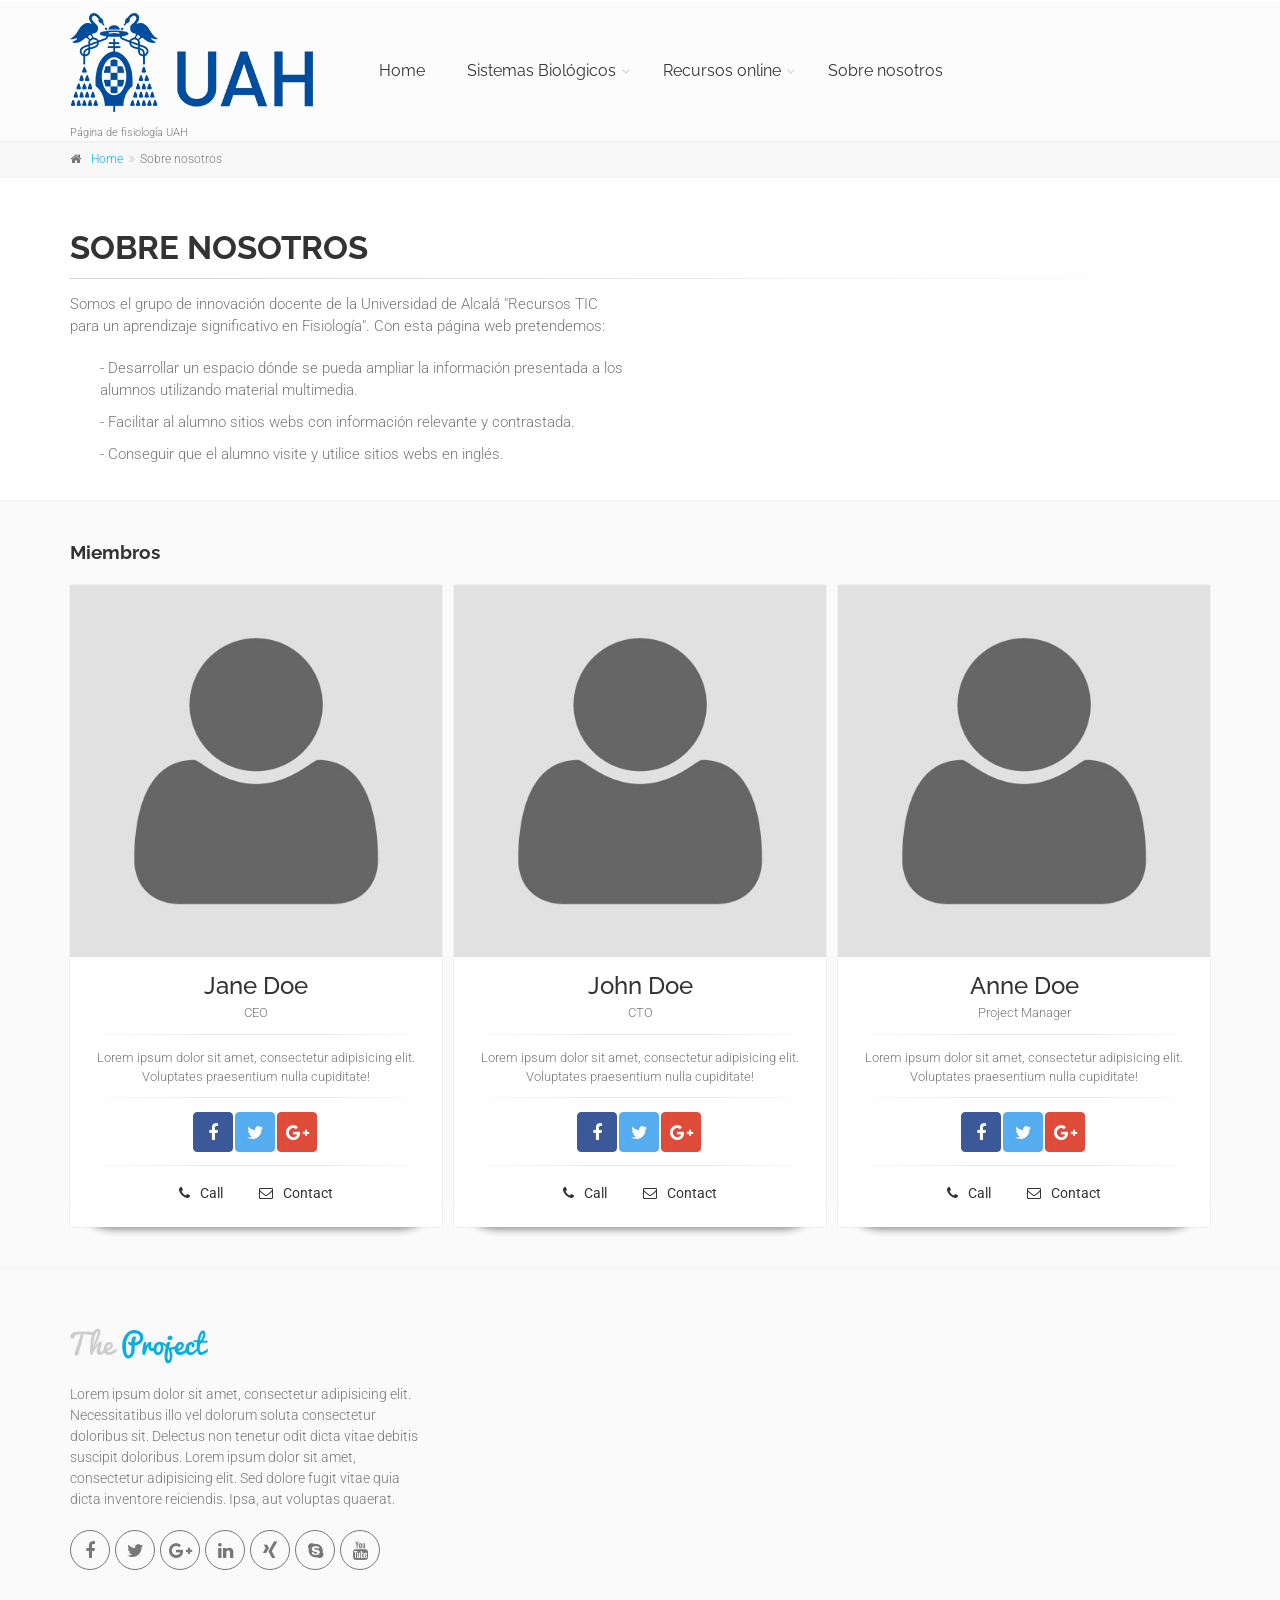
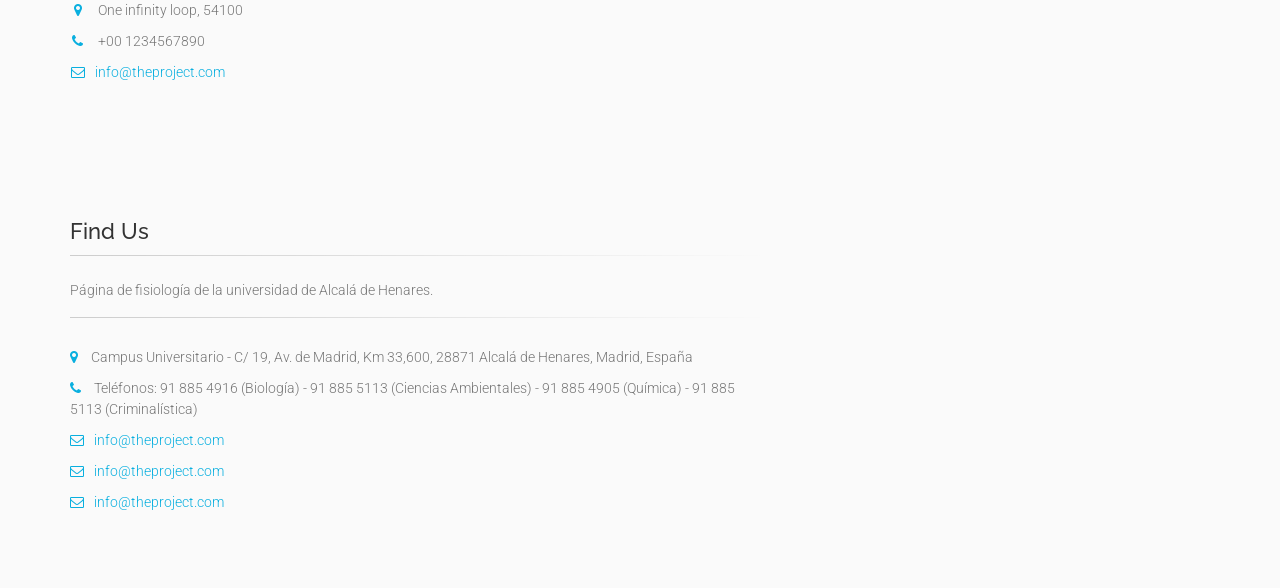
==== page-about-us.html @ 5db7d4c8 "Inicialización de la web Probando github pages" ====
<!DOCTYPE html>
<!--[if IE 9]> <html lang="zxx" class="ie9"> <![endif]-->
<!--[if gt IE 9]> <html lang="zxx" class="ie"> <![endif]-->
<!--[if !IE]><!-->
<html dir="ltr" lang="zxx">
	<!--<![endif]-->

	<head>
		<meta charset="utf-8">
		<title>The Project | Page About 4</title>
		<meta name="description" content="The Project a Bootstrap-based, Responsive HTML5 Template">
		<meta name="author" content="htmlcoder.me">

		<!-- Mobile Meta -->
		<meta name="viewport" content="width=device-width, initial-scale=1.0">

		<!-- Favicon -->
		<link rel="shortcut icon" href="images/favicon.ico">

		<!-- Web Fonts -->
		<link href='http://fonts.googleapis.com/css?family=Roboto:400,300,300italic,400italic,500,500italic,700,700italic' rel='stylesheet' type='text/css'>
		<link href='http://fonts.googleapis.com/css?family=Raleway:700,400,300' rel='stylesheet' type='text/css'>
		<link href='http://fonts.googleapis.com/css?family=Pacifico' rel='stylesheet' type='text/css'>
		<link href='http://fonts.googleapis.com/css?family=PT+Serif' rel='stylesheet' type='text/css'>

		<!-- Bootstrap core CSS -->
		<link href="bootstrap/css/bootstrap.css" rel="stylesheet">

		<!-- Font Awesome CSS -->
		<link href="fonts/font-awesome/css/font-awesome.css" rel="stylesheet">

		<!-- Fontello CSS -->
		<link href="fonts/fontello/css/fontello.css" rel="stylesheet">

		<!-- Plugins -->
		<link href="plugins/magnific-popup/magnific-popup.css" rel="stylesheet">
		<link href="css/animations.css" rel="stylesheet">
		<link href="plugins/owlcarousel2/assets/owl.carousel.min.css" rel="stylesheet">
		<link href="plugins/owlcarousel2/assets/owl.theme.default.min.css" rel="stylesheet">
		<link href="plugins/hover/hover-min.css" rel="stylesheet">		
		
		<!-- The Project's core CSS file -->
		<!-- Use css/rtl_style.css for RTL version -->
		<link href="css/style.css" rel="stylesheet" >
		<!-- The Project's Typography CSS file, includes used fonts -->
		<!-- Used font for body: Roboto -->
		<!-- Used font for headings: Raleway -->
		<!-- Use css/rtl_typography-default.css for RTL version -->
		<link href="css/typography-default.css" rel="stylesheet" >
		<!-- Color Scheme (In order to change the color scheme, replace the blue.css with the color scheme that you prefer)-->
		<link href="css/skins/light_blue.css" rel="stylesheet">
		

		<!-- Custom css --> 
		<link href="css/custom.css" rel="stylesheet">
	</head>

	<!-- body classes:  -->
	<!-- "boxed": boxed layout mode e.g. <body class="boxed"> -->
	<!-- "pattern-1 ... pattern-9": background patterns for boxed layout mode e.g. <body class="boxed pattern-1"> -->
	<!-- "transparent-header": makes the header transparent and pulls the banner to top -->
	<!-- "gradient-background-header": applies gradient background to header -->
	<!-- "page-loader-1 ... page-loader-6": add a page loader to the page (more info @components-page-loaders.html) -->
	<body class="no-trans    ">

		<!-- scrollToTop -->
		<!-- ================ -->
		<div class="scrollToTop circle"><i class="icon-up-open-big"></i></div>
		
		<!-- page wrapper start -->
		<!-- ================ -->
		<div class="page-wrapper">
		
			<!-- header-container start -->
			<div class="header-container">
				
				
				<!-- header-top start -->
				<!-- classes:  -->
				<!-- "dark": dark version of header top e.g. class="header-top dark" -->
				<!-- "colored": colored version of header top e.g. class="header-top colored" -->
				<!-- ================ -->
				
				<!-- header-top end -->
				
				<!-- header start -->
				<!-- classes:  -->
				<!-- "fixed": enables fixed navigation mode (sticky menu) e.g. class="header fixed clearfix" -->
				<!-- "dark": dark version of header e.g. class="header dark clearfix" -->
				<!-- "full-width": mandatory class for the full-width menu layout -->
				<!-- "centered": mandatory class for the centered logo layout -->
				<!-- ================ --> 
				<header class="header  fixed    clearfix">

					<div class="container">
						<div class="row">
							<div class="col-md-3 ">
								<!-- header-first start -->
								<!-- ================ -->
								<div class="header-first clearfix">
									
									<!-- header dropdown buttons -->
									<div class="header-dropdown-buttons visible-xs">
										<div class="btn-group dropdown">
											<!--<button type="button" class="btn dropdown-toggle" data-toggle="dropdown"><i class="icon-search"></i></button> -->
											<ul class ="dropdown-menu dropdown-menu-right dropdown-animation"> 
												<li>
													<form role="search" class="search-box margin-clear">
														<div class="form-group has-feedback">
															<input type="text" class="form-control" placeholder="Search">
															<i class="icon-search form-control-feedback"></i>
														</div>
													</form>
												</li>
											</ul>
										</div>
										<div class="btn-group dropdown">
										<!-- esto se deja para mantener las proporciones de la pagina -->
											<!--<button type="button" class="btn dropdown-toggle" data-toggle="dropdown"><i class="icon-basket-1"></i><span class="cart-count default-bg">8</span></button> -->
											<ul class="dropdown-menu dropdown-menu-right dropdown-animation cart">
												
											</ul>
										</div>
									</div>
									<!-- header dropdown buttons end-->
									
									<!-- logo -->
									<div id="logo" class="logo">
										<a href="index.html"><img id="logo_img" src="images/Fisio/uahAcronimo.png" alt="The Project"></a>
									</div>

									<!-- name-and-slogan -->
									<div class="site-slogan">
										Página de fisiología UAH
									</div> 

								</div>
								<!-- header-first end -->

							</div>
							<div class="col-md-9" >
					
								<!-- header-second start -->
								<!-- ================ -->
								<div class="header-second clearfix" >
									
								<!-- main-navigation start -->
								<!-- classes: -->
								<!-- "onclick": Makes the dropdowns open on click, this the default bootstrap behavior e.g. class="main-navigation onclick" -->
								<!-- "animated": Enables animations on dropdowns opening e.g. class="main-navigation animated" -->
								<!-- "with-dropdown-buttons": Mandatory class that adds extra space, to the main navigation, for the search and cart dropdowns -->
								<!-- ================ -->
								<div class="main-navigation  animated with-dropdown-buttons">

									<!-- navbar start -->
									<!-- ================ -->
									<nav class="navbar navbar-default" role="navigation">
										<div class="container-fluid">

											<!-- Toggle get grouped for better mobile display -->
											<div class="navbar-header">
												<button type="button" class="navbar-toggle" data-toggle="collapse" data-target="#navbar-collapse-1">
													<span class="sr-only">Toggle navigation</span>
													<span class="icon-bar"></span>
													<span class="icon-bar"></span>
													<span class="icon-bar"></span>
												</button>
												
											</div>

											<!-- Collect the nav links, forms, and other content for toggling -->
											<div class="collapse navbar-collapse" id="navbar-collapse-1">
												<!-- main-menu -->
												<ul class="nav navbar-nav ">

													<li >
														<a href="index.html">Home</a>
														
													</li>
													
													<!-- mega-menu start -->
													<li class="dropdown  mega-menu">
														<a href="page-about.html" class="dropdown-toggle" data-toggle="dropdown">Sistemas Biológicos</a>
														<ul class="dropdown-menu">
															<li>
																<div class="row" >
																	<div class="col-lg-8 col-md-9">
																		<h4 class="title">Sistemas/Aparatos</h4>
																		<div class="row">
																			<div class="col-sm-4">
																				<div class="divider"></div>
																				<ul class="menu">
																					<li ><a href="page-about.html"><!--<i class="fa fa-angle-right">--></i>Sangre</a></li>
																					<li ><a href="page-about-2.html">Sistema cardiovascular</a></li>
																					<li ><a href="page-about-3.html">Sistema respiratorio</a></li>
																					<li ><a href="page-about-4.html">Función renal</a></li>
																					<li ><a href="page-about-me.html"></i>Sistema nervioso</a></li>
																					<li ><a href="page-team.html">Aparato digestivo</a></li>
																					<li ><a href="page-team-2.html">Sistema reproductor</a></li>
																					<li ><a href="page-team-3.html">Sistema endocrino</a></li>
																				</ul>
																			</div>
																		</div>
																	</div>
																	<div class="col-lg-4 col-md-3 hidden-sm">
																		<h4 class="title"> <a href="page-about.html">Recursos biológicos</a></h4>
																		<p class="mb-10">Página principal de los recursos biológicos.</p>
																		<a href="page-about.html"><img src="images/Fisio/sistemasBiologicos.png" alt="The Project"></a>
																	</div>
																</div>
															</li>
														</ul>
													</li>
													<!-- mega-menu end -->
													<li class="dropdown ">
														<a>Recursos online</a><!-- class="dropdown-toggle" data-toggle="dropdown" href="#"-->
														<ul class="dropdown-menu">
															<li ><a href="features-dark-page.html">Tutoriales</a></li>
															<li ><a href="features-typography.html">Complementos</a></li>
														</ul>
													</li>
													
													<li>
														<a href="page-about-us.html">Sobre nosotros</a>
													</li>
												</ul>
												<!-- main-menu end -->
												
											</div>

										</div>
									</nav>
									<!-- navbar end -->

								</div>
								<!-- main-navigation end -->
								</div>
								<!-- header-second end -->
					
							</div>
						</div>
					</div>
					
				</header>
				<!-- header end -->
			</div>
			<!-- header-container end -->
		
			<!-- breadcrumb start -->
			<!-- ================ -->
			<div class="breadcrumb-container">
				<div class="container">
					<ol class="breadcrumb">
						<li><i class="fa fa-home pr-10"></i><a href="index.html">Home</a></li>
						<li class="active">Sobre nosotros</li>
					</ol>
				</div>
			</div>
			<!-- breadcrumb end -->

			<!-- main-container start -->
			<!-- ================ -->
			<section class="main-container padding-bottom-clear">

				<div class="container">
					<div class="row">

						<!-- main start -->
						<!-- ================ -->
						<div class="main col-md-12">
							<h1 class="title">Sobre nosotros</h1>
							<div class="separator-2"></div>
							<div class="row">
								<div class="col-md-6">
									<p>Somos el grupo de innovación docente de la Universidad de Alcalá "Recursos TIC para un aprendizaje significativo en Fisiología".  Con esta página web pretendemos:</p>
									<ul style='margin-left: 2em' class="list-icons">
										<li>- Desarrollar un espacio dónde se pueda ampliar la información presentada a los alumnos utilizando material multimedia.</li>
										<li>- Facilitar al alumno sitios webs con información relevante y contrastada.</li>
										<li>- Conseguir que el alumno visite y utilice sitios webs en inglés.</li>
									</ul>
								</div>
								<div class="col-md-5">
									<div class="overlay-container overlay-visible">
										<img src="images/fisio/facultad.jpg" alt="">
										<!--<div class="overlay-bottom hidden-xs">
											<div class="text">
												<h3 class="title">We Love To Code</h3>
											</div>
										</div>-->
										<a href="images/fisio/facultad.jpg" class="popup-img overlay-link" title="facultad"><i class="icon-plus-1"></i></a>
									</div>
								</div>
							</div>
						</div>
						<!-- main end -->

					</div>
				</div>

				<!-- section start -->
				<!-- ================ -->
				<div class="light-gray-bg pv-40 section mt-20">
					<div class="container">
						<h4 class="title mb-20"><strong>Miembros</strong></h4>
						<div class="row grid-space-10">
							<div class="col-sm-4">
								<div class="team-member image-box style-2 bordered shadow text-center">
									<img src="images/team-member-1.jpg" alt="">
									<div class="body">
										<h3 class="margin-clear">Jane Doe</h3>
										<small>CEO</small>
										<div class="separator mt-10"></div>
										<p class="small margin-clear">Lorem ipsum dolor sit amet, consectetur adipisicing elit. Voluptates praesentium nulla cupiditate!</p>
										<div class="separator mt-10"></div>
										<ul class="social-links colored margin-clear">
											<li class="facebook"><a target="_blank" href="http://www.facebook.com"><i class="fa fa-facebook"></i></a></li>
											<li class="twitter"><a target="_blank" href="http://www.twitter.com"><i class="fa fa-twitter"></i></a></li>
											<li class="googleplus"><a target="_blank" href="http://plus.google.com"><i class="fa fa-google-plus"></i></a></li>
										</ul>
										<div class="separator mt-10 mb-10"></div>
										<a href="tel:123123123123123" class="margin-clear btn btn-md-link link-dark"><i class="pr-10 fa fa-phone"></i>Call</a>
										<a href="mailto:info@theproject.com" class="margin-clear btn btn-md-link link-dark"><i class="pr-10 fa fa-envelope-o"></i>Contact</a>
									</div>
								</div>
							</div>
							<div class="col-sm-4">
								<div class="team-member image-box style-2 bordered shadow text-center">
									<img src="images/team-member-2.jpg" alt="">
									<div class="body">
										<h3 class="margin-clear">John Doe</h3>
										<small>CTO</small>
										<div class="separator mt-10"></div>
										<p class="small margin-clear">Lorem ipsum dolor sit amet, consectetur adipisicing elit. Voluptates praesentium nulla cupiditate!</p>
										<div class="separator mt-10"></div>
										<ul class="social-links colored margin-clear">
											<li class="facebook"><a target="_blank" href="http://www.facebook.com"><i class="fa fa-facebook"></i></a></li>
											<li class="twitter"><a target="_blank" href="http://www.twitter.com"><i class="fa fa-twitter"></i></a></li>
											<li class="googleplus"><a target="_blank" href="http://plus.google.com"><i class="fa fa-google-plus"></i></a></li>
										</ul>
										<div class="separator mt-10 mb-10"></div>
										<a href="tel:123123123123123" class="margin-clear btn btn-md-link link-dark"><i class="pr-10 fa fa-phone"></i>Call</a>
										<a href="mailto:info@theproject.com" class="margin-clear btn btn-md-link link-dark"><i class="pr-10 fa fa-envelope-o"></i>Contact</a>
									</div>
								</div>
							</div>
							<div class="col-sm-4">
								<div class="team-member image-box style-2 bordered shadow text-center">
									<img src="images/team-member-3.jpg" alt="">
									<div class="body">
										<h3 class="margin-clear">Anne Doe</h3>
										<small>Project Manager</small>
										<div class="separator mt-10"></div>
										<p class="small margin-clear">Lorem ipsum dolor sit amet, consectetur adipisicing elit. Voluptates praesentium nulla cupiditate!</p>
										<div class="separator mt-10"></div>
										<ul class="social-links colored margin-clear">
											<li class="facebook"><a target="_blank" href="http://www.facebook.com"><i class="fa fa-facebook"></i></a></li>
											<li class="twitter"><a target="_blank" href="http://www.twitter.com"><i class="fa fa-twitter"></i></a></li>
											<li class="googleplus"><a target="_blank" href="http://plus.google.com"><i class="fa fa-google-plus"></i></a></li>
										</ul>
										<div class="separator mt-10 mb-10"></div>
										<a href="tel:123123123123123" class="margin-clear btn btn-md-link link-dark"><i class="pr-10 fa fa-phone"></i>Call</a>
										<a href="mailto:info@theproject.com" class="margin-clear btn btn-md-link link-dark"><i class="pr-10 fa fa-envelope-o"></i>Contact</a>
									</div>
								</div>
							</div>
						</div>
					</div>
				</div>
				<!-- section end -->
				
			</section>
			<!-- main-container end -->
			<div class="footer">
				<div class="container">
					<div class="footer-inner">
						<div class="row">
							<div class="col-md-8">
								<div class="footer-content">
									<div class="logo-footer"><img id="logo-footer" src="images/logo_light_blue.png" alt=""></div>
									<div class="row">
										<div class="col-md-12">
											<p>Lorem ipsum dolor sit amet, consectetur adipisicing elit. Necessitatibus illo vel dolorum soluta consectetur doloribus sit. Delectus non tenetur odit dicta vitae debitis suscipit doloribus. Lorem ipsum dolor sit amet, consectetur adipisicing elit. Sed dolore fugit vitae quia dicta inventore reiciendis. Ipsa, aut voluptas quaerat.</p>
											<ul class="social-links circle animated-effect-1">
												<li class="facebook"><a target="_blank" href="http://www.facebook.com"><i class="fa fa-facebook"></i></a></li>
												<li class="twitter"><a target="_blank" href="http://www.twitter.com"><i class="fa fa-twitter"></i></a></li>
												<li class="googleplus"><a target="_blank" href="http://plus.google.com"><i class="fa fa-google-plus"></i></a></li>
												<li class="linkedin"><a target="_blank" href="http://www.linkedin.com"><i class="fa fa-linkedin"></i></a></li>
												<li class="xing"><a target="_blank" href="http://www.xing.com"><i class="fa fa-xing"></i></a></li>
												<li class="skype"><a target="_blank" href="http://www.skype.com"><i class="fa fa-skype"></i></a></li>
												<li class="youtube"><a target="_blank" href="https://www.youtube.com"><i class="fa fa-youtube"></i></a></li>
											</ul>
											<ul class="list-icons">
												<li><i class="fa fa-map-marker pr-10 text-default"></i> One infinity loop, 54100</li>
												<li><i class="fa fa-phone pr-10 text-default"></i> +00 1234567890</li>
												<li><a href="mailto:info@theproject.com"><i class="fa fa-envelope-o pr-10"></i>info@theproject.com</a></li>
											</ul>
										</div>
										<div class="col-md-6">
											<iframe src="https://www.google.com/maps/embed?pb=!1m14!1m8!1m3!1d4815.134070082729!2d-3.3471477446008193!3d40.511876656383066!3m2!1i1024!2i768!4f13.1!3m3!1m2!1s0xd424bfbc03b6009%3A0xf55b8314611eb13a!2sFacultad+de+Medicina!5e0!3m2!1sen!2sus!4v1534155952541" width="400" height="300" frameborder="0" style="border:0" allowfullscreen=""></iframe>
										</div>
									</div>
								</div>
							</div>
							
						</div>
					</div>
				</div>
			</div>
				<!-- section end -->
			<!-- footer start (Add "dark" class to #footer in order to enable dark footer) -->
			<!-- ================ -->
			<footer id="footer" class="clearfix ">

				<!-- .footer start -->
				<!-- ================ -->
				<div class="footer">
					<div class="container">
						<div class="footer-inner">
							<div class="row">
								<div class="col-md-10">
									<div class="footer-content">
										<h2 class="title">Find Us</h2>
										<div class="separator-2"></div>
										<p>Página de fisiología de la universidad de Alcalá de Henares.</p>
										
										<div class="separator-2"></div>
										<ul class="list">
											<li><i class="fa fa-map-marker pr-10 text-default"></i> Campus Universitario - C/ 19, Av. de Madrid, Km 33,600, 28871 Alcalá de Henares, Madrid, España</li>
											<li><i class="fa fa-phone pr-10 text-default"></i> Teléfonos: 91 885 4916 (Biología) - 91 885 5113 (Ciencias Ambientales) - 91 885 4905 (Química) - 91 885 5113 (Criminalística)</li>
											<li><a href="mailto:info@theproject.com"><i class="fa fa-envelope-o pr-10"></i>info@theproject.com</a></li>
											<li><a href="mailto:info@theproject.com"><i class="fa fa-envelope-o pr-10"></i>info@theproject.com</a></li>
											<li><a href="mailto:info@theproject.com"><i class="fa fa-envelope-o pr-10"></i>info@theproject.com</a></li>
										</ul>
									</div>
								</div>
								<div class="col-md-6">
											<!--<div tabindex="0" title="Google Maps" aria-label="Google Maps" style="left: 436px; width: 511px; position: absolute; top: 1004px; height: 211px;" class="gm1" id="comp-j2rip0b3">
												<div id="comp-j2rip0b3mapContainer" class="gm1mapContainer">-->
													<iframe src="https://www.google.com/maps/embed?pb=!1m14!1m8!1m3!1d4815.134070082729!2d-3.3471477446008193!3d40.511876656383066!3m2!1i1024!2i768!4f13.1!3m3!1m2!1s0xd424bfbc03b6009%3A0xf55b8314611eb13a!2sFacultad+de+Medicina!5e0!3m2!1sen!2sus!4v1534155952541" width="400" height="300" frameborder="0" style="border:0" allowfullscreen></iframe>
												<!--</div>
											</div>-->
										</div>
							</div>
						</div>
					</div>
				</div>
				<!-- .footer end -->

				<!-- .subfooter start -->
				<!-- ================ -->
				<!-- <div class="subfooter">
					<div class="container">
						<div class="subfooter-inner">
							<div class="row">
								<div class="col-md-12">
									<p class="text-center">Copyright © 2017 The Project by <a target="_blank" href="http://htmlcoder.me">HtmlCoder</a>. All Rights Reserved</p>
								</div>
							</div>
						</div>
					</div>
				</div> -->
				<!-- .subfooter end -->

			</footer>
			<!-- footer end -->
			
		</div>
		<!-- page-wrapper end -->

		<!-- JavaScript files placed at the end of the document so the pages load faster -->
		<!-- ================================================== -->
		<!-- Jquery and Bootstap core js files -->
		<script type="text/javascript" src="plugins/jquery.min.js"></script>
		<script type="text/javascript" src="bootstrap/js/bootstrap.min.js"></script>
		<!-- Modernizr javascript -->
		<script type="text/javascript" src="plugins/modernizr.js"></script>
		<!-- Magnific Popup javascript -->
		<script type="text/javascript" src="plugins/magnific-popup/jquery.magnific-popup.min.js"></script>
		<!-- Appear javascript -->
		<script type="text/javascript" src="plugins/waypoints/jquery.waypoints.min.js"></script>
		<!-- Count To javascript -->
		<script type="text/javascript" src="plugins/jquery.countTo.js"></script>
		<!-- Parallax javascript -->
		<script src="plugins/jquery.parallax-1.1.3.js"></script>
		<!-- Contact form -->
		<script src="plugins/jquery.validate.js"></script>
		<!-- Owl carousel javascript -->
		<script type="text/javascript" src="plugins/owlcarousel2/owl.carousel.min.js"></script>
		<!-- Initialization of Plugins -->
		<script type="text/javascript" src="js/template.js"></script>
		<!-- Custom Scripts -->
		<script type="text/javascript" src="js/custom.js"></script>

	</body>
</html>
---- fonts/fontello/css/fontello.css ----
@font-face {
  font-family: 'fontello';
  src: url('../font/fontello.eot?46462644');
  src: url('../font/fontello.eot?46462644#iefix') format('embedded-opentype'),
       url('../font/fontello.woff?46462644') format('woff'),
       url('../font/fontello.ttf?46462644') format('truetype'),
       url('../font/fontello.svg?46462644#fontello') format('svg');
  font-weight: normal;
  font-style: normal;
}
/* Chrome hack: SVG is rendered more smooth in Windozze. 100% magic, uncomment if you need it. */
/* Note, that will break hinting! In other OS-es font will be not as sharp as it could be */
/*
@media screen and (-webkit-min-device-pixel-ratio:0) {
  @font-face {
    font-family: 'fontello';
    src: url('../font/fontello.svg?46462644#fontello') format('svg');
  }
}
*/
 
 [class^="icon-"]:before, [class*=" icon-"]:before {
  font-family: "fontello";
  font-style: normal;
  font-weight: normal;
  speak: none;
 
  display: inline-block;
  text-decoration: inherit;
  width: 1em;
  margin-right: .2em;
  text-align: center;
  /* opacity: .8; */
 
  /* For safety - reset parent styles, that can break glyph codes*/
  font-variant: normal;
  text-transform: none;
     
  /* fix buttons height, for twitter bootstrap */
  line-height: 1em;
 
  /* Animation center compensation - margins should be symmetric */
  /* remove if not needed */
  margin-left: .2em;
 
  /* you can be more comfortable with increased icons size */
  /* font-size: 120%; */
 
  /* Uncomment for 3D effect */
  /* text-shadow: 1px 1px 1px rgba(127, 127, 127, 0.3); */
}
 
.icon-note:before { content: '\e800'; } /* '' */
.icon-note-beamed:before { content: '\e801'; } /* '' */
.icon-music:before { content: '\e802'; } /* '' */
.icon-search:before { content: '\e803'; } /* '' */
.icon-flashlight:before { content: '\e804'; } /* '' */
.icon-mail:before { content: '\e805'; } /* '' */
.icon-heart:before { content: '\e806'; } /* '' */
.icon-heart-empty:before { content: '\e807'; } /* '' */
.icon-star:before { content: '\e808'; } /* '' */
.icon-star-empty:before { content: '\e809'; } /* '' */
.icon-user:before { content: '\e80a'; } /* '' */
.icon-users:before { content: '\e80b'; } /* '' */
.icon-user-add:before { content: '\e80c'; } /* '' */
.icon-video:before { content: '\e80d'; } /* '' */
.icon-picture:before { content: '\e80e'; } /* '' */
.icon-camera:before { content: '\e80f'; } /* '' */
.icon-layout:before { content: '\e810'; } /* '' */
.icon-menu:before { content: '\e811'; } /* '' */
.icon-check:before { content: '\e812'; } /* '' */
.icon-cancel-circled:before { content: '\e813'; } /* '' */
.icon-cancel-squared:before { content: '\e814'; } /* '' */
.icon-plus:before { content: '\e815'; } /* '' */
.icon-plus-circled:before { content: '\e816'; } /* '' */
.icon-plus-squared:before { content: '\e817'; } /* '' */
.icon-minus:before { content: '\e818'; } /* '' */
.icon-minus-circled:before { content: '\e819'; } /* '' */
.icon-minus-squared:before { content: '\e81a'; } /* '' */
.icon-help:before { content: '\e81b'; } /* '' */
.icon-help-circled:before { content: '\e81c'; } /* '' */
.icon-info:before { content: '\e81d'; } /* '' */
.icon-info-circled:before { content: '\e81e'; } /* '' */
.icon-back:before { content: '\e81f'; } /* '' */
.icon-home:before { content: '\e820'; } /* '' */
.icon-link:before { content: '\e821'; } /* '' */
.icon-attach:before { content: '\e822'; } /* '' */
.icon-lock:before { content: '\e823'; } /* '' */
.icon-lock-open:before { content: '\e824'; } /* '' */
.icon-eye:before { content: '\e825'; } /* '' */
.icon-bookmark:before { content: '\e826'; } /* '' */
.icon-bookmarks:before { content: '\e827'; } /* '' */
.icon-flag:before { content: '\e828'; } /* '' */
.icon-thumbs-up:before { content: '\e829'; } /* '' */
.icon-thumbs-down:before { content: '\e82a'; } /* '' */
.icon-download:before { content: '\e82b'; } /* '' */
.icon-upload:before { content: '\e82c'; } /* '' */
.icon-upload-cloud:before { content: '\e82d'; } /* '' */
.icon-reply:before { content: '\e82e'; } /* '' */
.icon-reply-all:before { content: '\e82f'; } /* '' */
.icon-forward:before { content: '\e830'; } /* '' */
.icon-quote:before { content: '\e831'; } /* '' */
.icon-code:before { content: '\e832'; } /* '' */
.icon-export:before { content: '\e833'; } /* '' */
.icon-pencil:before { content: '\e834'; } /* '' */
.icon-feather:before { content: '\e835'; } /* '' */
.icon-print:before { content: '\e836'; } /* '' */
.icon-retweet:before { content: '\e837'; } /* '' */
.icon-keyboard:before { content: '\e838'; } /* '' */
.icon-chat:before { content: '\e839'; } /* '' */
.icon-bell:before { content: '\e83a'; } /* '' */
.icon-attention:before { content: '\e83b'; } /* '' */
.icon-alert:before { content: '\e83c'; } /* '' */
.icon-vcard:before { content: '\e83d'; } /* '' */
.icon-address:before { content: '\e83e'; } /* '' */
.icon-location:before { content: '\e83f'; } /* '' */
.icon-map:before { content: '\e840'; } /* '' */
.icon-direction:before { content: '\e841'; } /* '' */
.icon-compass:before { content: '\e842'; } /* '' */
.icon-cup:before { content: '\e843'; } /* '' */
.icon-trash:before { content: '\e844'; } /* '' */
.icon-doc:before { content: '\e845'; } /* '' */
.icon-docs:before { content: '\e846'; } /* '' */
.icon-doc-landscape:before { content: '\e847'; } /* '' */
.icon-doc-text:before { content: '\e848'; } /* '' */
.icon-doc-text-inv:before { content: '\e849'; } /* '' */
.icon-newspaper:before { content: '\e84a'; } /* '' */
.icon-book-open:before { content: '\e84b'; } /* '' */
.icon-folder:before { content: '\e84c'; } /* '' */
.icon-archive:before { content: '\e84d'; } /* '' */
.icon-box:before { content: '\e84e'; } /* '' */
.icon-rss:before { content: '\e84f'; } /* '' */
.icon-phone:before { content: '\e850'; } /* '' */
.icon-cog:before { content: '\e851'; } /* '' */
.icon-tools:before { content: '\e852'; } /* '' */
.icon-share:before { content: '\e853'; } /* '' */
.icon-shareable:before { content: '\e854'; } /* '' */
.icon-basket:before { content: '\e855'; } /* '' */
.icon-bag:before { content: '\e856'; } /* '' */
.icon-calendar:before { content: '\e857'; } /* '' */
.icon-login:before { content: '\e858'; } /* '' */
.icon-logout:before { content: '\e859'; } /* '' */
.icon-mic:before { content: '\e85a'; } /* '' */
.icon-mute:before { content: '\e85b'; } /* '' */
.icon-sound:before { content: '\e85c'; } /* '' */
.icon-volume:before { content: '\e85d'; } /* '' */
.icon-clock:before { content: '\e85e'; } /* '' */
.icon-lamp:before { content: '\e85f'; } /* '' */
.icon-light-down:before { content: '\e860'; } /* '' */
.icon-light-up:before { content: '\e861'; } /* '' */
.icon-adjust:before { content: '\e862'; } /* '' */
.icon-block:before { content: '\e863'; } /* '' */
.icon-resize-full:before { content: '\e864'; } /* '' */
.icon-resize-small:before { content: '\e865'; } /* '' */
.icon-popup:before { content: '\e866'; } /* '' */
.icon-publish:before { content: '\e867'; } /* '' */
.icon-window:before { content: '\e868'; } /* '' */
.icon-arrow-combo:before { content: '\e869'; } /* '' */
.icon-down-circled:before { content: '\e86a'; } /* '' */
.icon-left-circled:before { content: '\e86b'; } /* '' */
.icon-right-circled:before { content: '\e86c'; } /* '' */
.icon-up-circled:before { content: '\e86d'; } /* '' */
.icon-down-open:before { content: '\e86e'; } /* '' */
.icon-left-open:before { content: '\e86f'; } /* '' */
.icon-right-open:before { content: '\e870'; } /* '' */
.icon-up-open:before { content: '\e871'; } /* '' */
.icon-left-open-mini:before { content: '\e872'; } /* '' */
.icon-right-open-mini:before { content: '\e873'; } /* '' */
.icon-up-open-mini:before { content: '\e874'; } /* '' */
.icon-down-open-big:before { content: '\e875'; } /* '' */
.icon-left-open-big:before { content: '\e876'; } /* '' */
.icon-right-open-big:before { content: '\e877'; } /* '' */
.icon-up-open-big:before { content: '\e878'; } /* '' */
.icon-down:before { content: '\e879'; } /* '' */
.icon-left:before { content: '\e87a'; } /* '' */
.icon-right:before { content: '\e87b'; } /* '' */
.icon-up:before { content: '\e87c'; } /* '' */
.icon-down-dir:before { content: '\e87d'; } /* '' */
.icon-left-dir:before { content: '\e87e'; } /* '' */
.icon-right-dir:before { content: '\e87f'; } /* '' */
.icon-up-dir:before { content: '\e880'; } /* '' */
.icon-down-bold:before { content: '\e881'; } /* '' */
.icon-left-bold:before { content: '\e882'; } /* '' */
.icon-right-bold:before { content: '\e883'; } /* '' */
.icon-up-bold:before { content: '\e884'; } /* '' */
.icon-left-thin:before { content: '\e885'; } /* '' */
.icon-right-thin:before { content: '\e886'; } /* '' */
.icon-up-thin:before { content: '\e887'; } /* '' */
.icon-ccw:before { content: '\e888'; } /* '' */
.icon-cw:before { content: '\e889'; } /* '' */
.icon-arrows-ccw:before { content: '\e88a'; } /* '' */
.icon-level-down:before { content: '\e88b'; } /* '' */
.icon-level-up:before { content: '\e88c'; } /* '' */
.icon-shuffle:before { content: '\e88d'; } /* '' */
.icon-loop:before { content: '\e88e'; } /* '' */
.icon-switch:before { content: '\e88f'; } /* '' */
.icon-play:before { content: '\e890'; } /* '' */
.icon-stop:before { content: '\e891'; } /* '' */
.icon-pause:before { content: '\e892'; } /* '' */
.icon-record:before { content: '\e893'; } /* '' */
.icon-to-end:before { content: '\e894'; } /* '' */
.icon-to-start:before { content: '\e895'; } /* '' */
.icon-fast-forward:before { content: '\e896'; } /* '' */
.icon-fast-backward:before { content: '\e897'; } /* '' */
.icon-progress-1:before { content: '\e898'; } /* '' */
.icon-progress-2:before { content: '\e899'; } /* '' */
.icon-progress-3:before { content: '\e89a'; } /* '' */
.icon-target:before { content: '\e89b'; } /* '' */
.icon-palette:before { content: '\e89c'; } /* '' */
.icon-list:before { content: '\e89d'; } /* '' */
.icon-list-add:before { content: '\e89e'; } /* '' */
.icon-signal:before { content: '\e89f'; } /* '' */
.icon-trophy:before { content: '\e8a0'; } /* '' */
.icon-battery:before { content: '\e8a1'; } /* '' */
.icon-back-in-time:before { content: '\e8a2'; } /* '' */
.icon-monitor:before { content: '\e8a3'; } /* '' */
.icon-mobile:before { content: '\e8a4'; } /* '' */
.icon-network:before { content: '\e8a5'; } /* '' */
.icon-cd:before { content: '\e8a6'; } /* '' */
.icon-inbox:before { content: '\e8a7'; } /* '' */
.icon-install:before { content: '\e8a8'; } /* '' */
.icon-globe:before { content: '\e8a9'; } /* '' */
.icon-cloud:before { content: '\e8aa'; } /* '' */
.icon-flash:before { content: '\e8ab'; } /* '' */
.icon-moon:before { content: '\e8ac'; } /* '' */
.icon-flight:before { content: '\e8ad'; } /* '' */
.icon-paper-plane:before { content: '\e8ae'; } /* '' */
.icon-leaf:before { content: '\e8af'; } /* '' */
.icon-lifebuoy:before { content: '\e8b0'; } /* '' */
.icon-mouse:before { content: '\e8b1'; } /* '' */
.icon-briefcase:before { content: '\e8b2'; } /* '' */
.icon-suitcase:before { content: '\e8b3'; } /* '' */
.icon-dot:before { content: '\e8b4'; } /* '' */
.icon-dot-2:before { content: '\e8b5'; } /* '' */
.icon-dot-3:before { content: '\e8b6'; } /* '' */
.icon-brush:before { content: '\e8b7'; } /* '' */
.icon-magnet:before { content: '\e8b8'; } /* '' */
.icon-infinity:before { content: '\e8b9'; } /* '' */
.icon-erase:before { content: '\e8ba'; } /* '' */
.icon-chart-pie:before { content: '\e8bb'; } /* '' */
.icon-chart-line:before { content: '\e8bc'; } /* '' */
.icon-chart-bar:before { content: '\e8bd'; } /* '' */
.icon-tape:before { content: '\e8be'; } /* '' */
.icon-graduation-cap:before { content: '\e8bf'; } /* '' */
.icon-language:before { content: '\e8c0'; } /* '' */
.icon-ticket:before { content: '\e8c1'; } /* '' */
.icon-water:before { content: '\e8c2'; } /* '' */
.icon-droplet:before { content: '\e8c3'; } /* '' */
.icon-air:before { content: '\e8c4'; } /* '' */
.icon-credit-card:before { content: '\e8c5'; } /* '' */
.icon-floppy:before { content: '\e8c6'; } /* '' */
.icon-clipboard:before { content: '\e8c7'; } /* '' */
.icon-megaphone:before { content: '\e8c8'; } /* '' */
.icon-database:before { content: '\e8c9'; } /* '' */
.icon-drive:before { content: '\e8ca'; } /* '' */
.icon-bucket:before { content: '\e8cb'; } /* '' */
.icon-thermometer:before { content: '\e8cc'; } /* '' */
.icon-key:before { content: '\e8cd'; } /* '' */
.icon-flow-cascade:before { content: '\e8ce'; } /* '' */
.icon-flow-branch:before { content: '\e8cf'; } /* '' */
.icon-flow-tree:before { content: '\e8d0'; } /* '' */
.icon-flow-parallel:before { content: '\e8d1'; } /* '' */
.icon-rocket:before { content: '\e8d2'; } /* '' */
.icon-gauge:before { content: '\e8d3'; } /* '' */
.icon-traffic-cone:before { content: '\e8d4'; } /* '' */
.icon-cc:before { content: '\e8d5'; } /* '' */
.icon-cc-by:before { content: '\e8d6'; } /* '' */
.icon-cc-nc:before { content: '\e8d7'; } /* '' */
.icon-cc-nc-eu:before { content: '\e8d8'; } /* '' */
.icon-cc-nc-jp:before { content: '\e8d9'; } /* '' */
.icon-cc-sa:before { content: '\e8da'; } /* '' */
.icon-cc-nd:before { content: '\e8db'; } /* '' */
.icon-cc-pd:before { content: '\e8dc'; } /* '' */
.icon-cc-zero:before { content: '\e8dd'; } /* '' */
.icon-cc-share:before { content: '\e8de'; } /* '' */
.icon-cc-remix:before { content: '\e8df'; } /* '' */
.icon-github:before { content: '\e8e0'; } /* '' */
.icon-github-circled:before { content: '\e8e1'; } /* '' */
.icon-flickr:before { content: '\e8e2'; } /* '' */
.icon-flickr-circled:before { content: '\e8e3'; } /* '' */
.icon-vimeo-circled:before { content: '\e8e4'; } /* '' */
.icon-twitter:before { content: '\e8e5'; } /* '' */
.icon-twitter-circled:before { content: '\e8e6'; } /* '' */
.icon-facebook:before { content: '\e8e7'; } /* '' */
.icon-facebook-circled:before { content: '\e8e8'; } /* '' */
.icon-facebook-squared:before { content: '\e8e9'; } /* '' */
.icon-gplus:before { content: '\e8ea'; } /* '' */
.icon-gplus-circled:before { content: '\e8eb'; } /* '' */
.icon-pinterest:before { content: '\e8ec'; } /* '' */
.icon-pinterest-circled:before { content: '\e8ed'; } /* '' */
.icon-tumblr:before { content: '\e8ee'; } /* '' */
.icon-tumblr-circled:before { content: '\e8ef'; } /* '' */
.icon-linkedin:before { content: '\e8f0'; } /* '' */
.icon-linkedin-circled:before { content: '\e8f1'; } /* '' */
.icon-dribbble:before { content: '\e8f2'; } /* '' */
.icon-dribbble-circled:before { content: '\e8f3'; } /* '' */
.icon-stumbleupon:before { content: '\e8f4'; } /* '' */
.icon-stumbleupon-circled:before { content: '\e8f5'; } /* '' */
.icon-lastfm:before { content: '\e8f6'; } /* '' */
.icon-rdio:before { content: '\e8f7'; } /* '' */
.icon-rdio-circled:before { content: '\e8f8'; } /* '' */
.icon-spotify:before { content: '\e8f9'; } /* '' */
.icon-spotify-circled:before { content: '\e8fa'; } /* '' */
.icon-qq:before { content: '\e8fb'; } /* '' */
.icon-instagram:before { content: '\e8fc'; } /* '' */
.icon-dropbox:before { content: '\e8fd'; } /* '' */
.icon-evernote:before { content: '\e8fe'; } /* '' */
.icon-flattr:before { content: '\e8ff'; } /* '' */
.icon-skype:before { content: '\e900'; } /* '' */
.icon-skype-circled:before { content: '\e901'; } /* '' */
.icon-renren:before { content: '\e902'; } /* '' */
.icon-sina-weibo:before { content: '\e903'; } /* '' */
.icon-paypal:before { content: '\e904'; } /* '' */
.icon-picasa:before { content: '\e905'; } /* '' */
.icon-soundcloud:before { content: '\e906'; } /* '' */
.icon-mixi:before { content: '\e907'; } /* '' */
.icon-behance:before { content: '\e908'; } /* '' */
.icon-google-circles:before { content: '\e909'; } /* '' */
.icon-smashing:before { content: '\e90a'; } /* '' */
.icon-sweden:before { content: '\e90b'; } /* '' */
.icon-db-shape:before { content: '\e90c'; } /* '' */
.icon-logo-db:before { content: '\e90d'; } /* '' */
.icon-flow-line:before { content: '\e90e'; } /* '' */
.icon-vimeo:before { content: '\e90f'; } /* '' */
.icon-lastfm-circled:before { content: '\e910'; } /* '' */
.icon-vkontakte:before { content: '\e911'; } /* '' */
.icon-cancel:before { content: '\e912'; } /* '' */
.icon-tag:before { content: '\e913'; } /* '' */
.icon-comment:before { content: '\e914'; } /* '' */
.icon-book:before { content: '\e915'; } /* '' */
.icon-hourglass:before { content: '\e916'; } /* '' */
.icon-down-open-mini:before { content: '\e917'; } /* '' */
.icon-down-thin:before { content: '\e918'; } /* '' */
.icon-progress-0:before { content: '\e919'; } /* '' */
.icon-cloud-thunder:before { content: '\e91a'; } /* '' */
.icon-chart-area:before { content: '\e91b'; } /* '' */
.icon-music-outline:before { content: '\e91c'; } /* '' */
.icon-music-1:before { content: '\e91d'; } /* '' */
.icon-search-outline:before { content: '\e91e'; } /* '' */
.icon-search-1:before { content: '\e91f'; } /* '' */
.icon-mail-1:before { content: '\e920'; } /* '' */
.icon-heart-1:before { content: '\e921'; } /* '' */
.icon-heart-filled:before { content: '\e922'; } /* '' */
.icon-star-1:before { content: '\e923'; } /* '' */
.icon-star-filled:before { content: '\e924'; } /* '' */
.icon-user-outline:before { content: '\e925'; } /* '' */
.icon-user-1:before { content: '\e926'; } /* '' */
.icon-users-outline:before { content: '\e927'; } /* '' */
.icon-users-1:before { content: '\e928'; } /* '' */
.icon-user-add-outline:before { content: '\e929'; } /* '' */
.icon-user-add-1:before { content: '\e92a'; } /* '' */
.icon-user-delete-outline:before { content: '\e92b'; } /* '' */
.icon-user-delete:before { content: '\e92c'; } /* '' */
.icon-video-1:before { content: '\e92d'; } /* '' */
.icon-videocam-outline:before { content: '\e92e'; } /* '' */
.icon-videocam:before { content: '\e92f'; } /* '' */
.icon-picture-outline:before { content: '\e930'; } /* '' */
.icon-picture-1:before { content: '\e931'; } /* '' */
.icon-camera-outline:before { content: '\e932'; } /* '' */
.icon-camera-1:before { content: '\e933'; } /* '' */
.icon-th-outline:before { content: '\e934'; } /* '' */
.icon-th:before { content: '\e935'; } /* '' */
.icon-th-large-outline:before { content: '\e936'; } /* '' */
.icon-th-large:before { content: '\e937'; } /* '' */
.icon-th-list-outline:before { content: '\e938'; } /* '' */
.icon-th-list:before { content: '\e939'; } /* '' */
.icon-ok-outline:before { content: '\e93a'; } /* '' */
.icon-ok:before { content: '\e93b'; } /* '' */
.icon-cancel-outline:before { content: '\e93c'; } /* '' */
.icon-cancel-1:before { content: '\e93d'; } /* '' */
.icon-cancel-alt:before { content: '\e93e'; } /* '' */
.icon-cancel-alt-filled:before { content: '\e93f'; } /* '' */
.icon-cancel-circled-outline:before { content: '\e940'; } /* '' */
.icon-cancel-circled-1:before { content: '\e941'; } /* '' */
.icon-plus-outline:before { content: '\e942'; } /* '' */
.icon-plus-1:before { content: '\e943'; } /* '' */
.icon-minus-outline:before { content: '\e944'; } /* '' */
.icon-minus-1:before { content: '\e945'; } /* '' */
.icon-divide-outline:before { content: '\e946'; } /* '' */
.icon-divide:before { content: '\e947'; } /* '' */
.icon-eq-outline:before { content: '\e948'; } /* '' */
.icon-eq:before { content: '\e949'; } /* '' */
.icon-info-outline:before { content: '\e94a'; } /* '' */
.icon-info-1:before { content: '\e94b'; } /* '' */
.icon-home-outline:before { content: '\e94c'; } /* '' */
.icon-home-1:before { content: '\e94d'; } /* '' */
.icon-link-outline:before { content: '\e94e'; } /* '' */
.icon-link-1:before { content: '\e94f'; } /* '' */
.icon-attach-outline:before { content: '\e950'; } /* '' */
.icon-attach-1:before { content: '\e951'; } /* '' */
.icon-lock-1:before { content: '\e952'; } /* '' */
.icon-lock-filled:before { content: '\e953'; } /* '' */
.icon-lock-open-1:before { content: '\e954'; } /* '' */
.icon-lock-open-filled:before { content: '\e955'; } /* '' */
.icon-pin-outline:before { content: '\e956'; } /* '' */
.icon-pin:before { content: '\e957'; } /* '' */
.icon-eye-outline:before { content: '\e958'; } /* '' */
.icon-eye-1:before { content: '\e959'; } /* '' */
.icon-tag-1:before { content: '\e95a'; } /* '' */
.icon-tags:before { content: '\e95b'; } /* '' */
.icon-bookmark-1:before { content: '\e95c'; } /* '' */
.icon-flag-1:before { content: '\e95d'; } /* '' */
.icon-flag-filled:before { content: '\e95e'; } /* '' */
.icon-thumbs-up-1:before { content: '\e95f'; } /* '' */
.icon-thumbs-down-1:before { content: '\e960'; } /* '' */
.icon-download-outline:before { content: '\e961'; } /* '' */
.icon-download-1:before { content: '\e962'; } /* '' */
.icon-upload-outline:before { content: '\e963'; } /* '' */
.icon-upload-1:before { content: '\e964'; } /* '' */
.icon-upload-cloud-outline:before { content: '\e965'; } /* '' */
.icon-upload-cloud-1:before { content: '\e966'; } /* '' */
.icon-reply-outline:before { content: '\e967'; } /* '' */
.icon-reply-1:before { content: '\e968'; } /* '' */
.icon-forward-outline:before { content: '\e969'; } /* '' */
.icon-forward-1:before { content: '\e96a'; } /* '' */
.icon-code-outline:before { content: '\e96b'; } /* '' */
.icon-code-1:before { content: '\e96c'; } /* '' */
.icon-export-outline:before { content: '\e96d'; } /* '' */
.icon-export-1:before { content: '\e96e'; } /* '' */
.icon-pencil-1:before { content: '\e96f'; } /* '' */
.icon-pen:before { content: '\e970'; } /* '' */
.icon-feather-1:before { content: '\e971'; } /* '' */
.icon-edit:before { content: '\e972'; } /* '' */
.icon-print-1:before { content: '\e973'; } /* '' */
.icon-comment-1:before { content: '\e974'; } /* '' */
.icon-chat-1:before { content: '\e975'; } /* '' */
.icon-chat-alt:before { content: '\e976'; } /* '' */
.icon-bell-1:before { content: '\e977'; } /* '' */
.icon-attention-1:before { content: '\e978'; } /* '' */
.icon-attention-filled:before { content: '\e979'; } /* '' */
.icon-warning-empty:before { content: '\e97a'; } /* '' */
.icon-warning:before { content: '\e97b'; } /* '' */
.icon-contacts:before { content: '\e97c'; } /* '' */
.icon-vcard-1:before { content: '\e97d'; } /* '' */
.icon-address-1:before { content: '\e97e'; } /* '' */
.icon-location-outline:before { content: '\e97f'; } /* '' */
.icon-location-1:before { content: '\e980'; } /* '' */
.icon-map-1:before { content: '\e981'; } /* '' */
.icon-direction-outline:before { content: '\e982'; } /* '' */
.icon-direction-1:before { content: '\e983'; } /* '' */
.icon-compass-1:before { content: '\e984'; } /* '' */
.icon-trash-1:before { content: '\e985'; } /* '' */
.icon-doc-1:before { content: '\e986'; } /* '' */
.icon-doc-text-1:before { content: '\e987'; } /* '' */
.icon-doc-add:before { content: '\e988'; } /* '' */
.icon-doc-remove:before { content: '\e989'; } /* '' */
.icon-news:before { content: '\e98a'; } /* '' */
.icon-folder-1:before { content: '\e98b'; } /* '' */
.icon-folder-add:before { content: '\e98c'; } /* '' */
.icon-folder-delete:before { content: '\e98d'; } /* '' */
.icon-archive-1:before { content: '\e98e'; } /* '' */
.icon-box-1:before { content: '\e98f'; } /* '' */
.icon-rss-outline:before { content: '\e990'; } /* '' */
.icon-rss-1:before { content: '\e991'; } /* '' */
.icon-phone-outline:before { content: '\e992'; } /* '' */
.icon-phone-1:before { content: '\e993'; } /* '' */
.icon-menu-outline:before { content: '\e994'; } /* '' */
.icon-menu-1:before { content: '\e995'; } /* '' */
.icon-cog-outline:before { content: '\e996'; } /* '' */
.icon-cog-1:before { content: '\e997'; } /* '' */
.icon-wrench-outline:before { content: '\e998'; } /* '' */
.icon-wrench:before { content: '\e999'; } /* '' */
.icon-basket-1:before { content: '\e99a'; } /* '' */
.icon-calendar-outlilne:before { content: '\e99b'; } /* '' */
.icon-calendar-1:before { content: '\e99c'; } /* '' */
.icon-mic-outline:before { content: '\e99d'; } /* '' */
.icon-mic-1:before { content: '\e99e'; } /* '' */
.icon-volume-off:before { content: '\e99f'; } /* '' */
.icon-volume-low:before { content: '\e9a0'; } /* '' */
.icon-volume-middle:before { content: '\e9a1'; } /* '' */
.icon-volume-high:before { content: '\e9a2'; } /* '' */
.icon-headphones:before { content: '\e9a3'; } /* '' */
.icon-clock-1:before { content: '\e9a4'; } /* '' */
.icon-wristwatch:before { content: '\e9a5'; } /* '' */
.icon-stopwatch:before { content: '\e9a6'; } /* '' */
.icon-lightbulb:before { content: '\e9a7'; } /* '' */
.icon-block-outline:before { content: '\e9a8'; } /* '' */
.icon-block-1:before { content: '\e9a9'; } /* '' */
.icon-resize-full-outline:before { content: '\e9aa'; } /* '' */
.icon-resize-full-1:before { content: '\e9ab'; } /* '' */
.icon-resize-normal-outline:before { content: '\e9ac'; } /* '' */
.icon-resize-normal:before { content: '\e9ad'; } /* '' */
.icon-move-outline:before { content: '\e9ae'; } /* '' */
.icon-move:before { content: '\e9af'; } /* '' */
.icon-popup-1:before { content: '\e9b0'; } /* '' */
.icon-zoom-in-outline:before { content: '\e9b1'; } /* '' */
.icon-zoom-in:before { content: '\e9b2'; } /* '' */
.icon-zoom-out-outline:before { content: '\e9b3'; } /* '' */
.icon-zoom-out:before { content: '\e9b4'; } /* '' */
.icon-popup-2:before { content: '\e9b5'; } /* '' */
.icon-left-open-outline:before { content: '\e9b6'; } /* '' */
.icon-left-open-1:before { content: '\e9b7'; } /* '' */
.icon-right-open-outline:before { content: '\e9b8'; } /* '' */
.icon-right-open-1:before { content: '\e9b9'; } /* '' */
.icon-down-1:before { content: '\e9ba'; } /* '' */
.icon-left-1:before { content: '\e9bb'; } /* '' */
.icon-right-1:before { content: '\e9bc'; } /* '' */
.icon-up-1:before { content: '\e9bd'; } /* '' */
.icon-down-outline:before { content: '\e9be'; } /* '' */
.icon-left-outline:before { content: '\e9bf'; } /* '' */
.icon-right-outline:before { content: '\e9c0'; } /* '' */
.icon-up-outline:before { content: '\e9c1'; } /* '' */
.icon-down-small:before { content: '\e9c2'; } /* '' */
.icon-left-small:before { content: '\e9c3'; } /* '' */
.icon-right-small:before { content: '\e9c4'; } /* '' */
.icon-up-small:before { content: '\e9c5'; } /* '' */
.icon-cw-outline:before { content: '\e9c6'; } /* '' */
.icon-cw-1:before { content: '\e9c7'; } /* '' */
.icon-arrows-cw-outline:before { content: '\e9c8'; } /* '' */
.icon-arrows-cw:before { content: '\e9c9'; } /* '' */
.icon-loop-outline:before { content: '\e9ca'; } /* '' */
.icon-loop-1:before { content: '\e9cb'; } /* '' */
.icon-loop-alt-outline:before { content: '\e9cc'; } /* '' */
.icon-loop-alt:before { content: '\e9cd'; } /* '' */
.icon-shuffle-1:before { content: '\e9ce'; } /* '' */
.icon-play-outline:before { content: '\e9cf'; } /* '' */
.icon-play-1:before { content: '\e9d0'; } /* '' */
.icon-stop-outline:before { content: '\e9d1'; } /* '' */
.icon-stop-1:before { content: '\e9d2'; } /* '' */
.icon-pause-outline:before { content: '\e9d3'; } /* '' */
.icon-pause-1:before { content: '\e9d4'; } /* '' */
.icon-fast-fw-outline:before { content: '\e9d5'; } /* '' */
.icon-fast-fw:before { content: '\e9d6'; } /* '' */
.icon-rewind-outline:before { content: '\e9d7'; } /* '' */
.icon-rewind:before { content: '\e9d8'; } /* '' */
.icon-record-outline:before { content: '\e9d9'; } /* '' */
.icon-record-1:before { content: '\e9da'; } /* '' */
.icon-eject-outline:before { content: '\e9db'; } /* '' */
.icon-eject:before { content: '\e9dc'; } /* '' */
.icon-eject-alt-outline:before { content: '\e9dd'; } /* '' */
.icon-eject-alt:before { content: '\e9de'; } /* '' */
.icon-bat1:before { content: '\e9df'; } /* '' */
.icon-bat2:before { content: '\e9e0'; } /* '' */
.icon-bat3:before { content: '\e9e1'; } /* '' */
.icon-bat4:before { content: '\e9e2'; } /* '' */
.icon-bat-charge:before { content: '\e9e3'; } /* '' */
.icon-plug:before { content: '\e9e4'; } /* '' */
.icon-target-outline:before { content: '\e9e5'; } /* '' */
.icon-target-1:before { content: '\e9e6'; } /* '' */
.icon-wifi-outline:before { content: '\e9e7'; } /* '' */
.icon-wifi:before { content: '\e9e8'; } /* '' */
.icon-desktop:before { content: '\e9e9'; } /* '' */
.icon-laptop:before { content: '\e9ea'; } /* '' */
.icon-tablet:before { content: '\e9eb'; } /* '' */
.icon-mobile-1:before { content: '\e9ec'; } /* '' */
.icon-contrast:before { content: '\e9ed'; } /* '' */
.icon-globe-outline:before { content: '\e9ee'; } /* '' */
.icon-globe-1:before { content: '\e9ef'; } /* '' */
.icon-globe-alt-outline:before { content: '\e9f0'; } /* '' */
.icon-globe-alt:before { content: '\e9f1'; } /* '' */
.icon-sun:before { content: '\e9f2'; } /* '' */
.icon-sun-filled:before { content: '\e9f3'; } /* '' */
.icon-cloud-1:before { content: '\e9f4'; } /* '' */
.icon-flash-outline:before { content: '\e9f5'; } /* '' */
.icon-flash-1:before { content: '\e9f6'; } /* '' */
.icon-moon-1:before { content: '\e9f7'; } /* '' */
.icon-waves-outline:before { content: '\e9f8'; } /* '' */
.icon-waves:before { content: '\e9f9'; } /* '' */
.icon-rain:before { content: '\e9fa'; } /* '' */
.icon-cloud-sun:before { content: '\e9fb'; } /* '' */
.icon-drizzle:before { content: '\e9fc'; } /* '' */
.icon-snow:before { content: '\e9fd'; } /* '' */
.icon-cloud-flash:before { content: '\e9fe'; } /* '' */
.icon-cloud-wind:before { content: '\e9ff'; } /* '' */
.icon-wind:before { content: '\ea00'; } /* '' */
.icon-plane-outline:before { content: '\ea01'; } /* '' */
.icon-plane:before { content: '\ea02'; } /* '' */
.icon-leaf-1:before { content: '\ea03'; } /* '' */
.icon-lifebuoy-1:before { content: '\ea04'; } /* '' */
.icon-briefcase-1:before { content: '\ea05'; } /* '' */
.icon-brush-1:before { content: '\ea06'; } /* '' */
.icon-pipette:before { content: '\ea07'; } /* '' */
.icon-power-outline:before { content: '\ea08'; } /* '' */
.icon-power:before { content: '\ea09'; } /* '' */
.icon-check-outline:before { content: '\ea0a'; } /* '' */
.icon-check-1:before { content: '\ea0b'; } /* '' */
.icon-gift:before { content: '\ea0c'; } /* '' */
.icon-temperatire:before { content: '\ea0d'; } /* '' */
.icon-chart-outline:before { content: '\ea0e'; } /* '' */
.icon-chart:before { content: '\ea0f'; } /* '' */
.icon-chart-alt-outline:before { content: '\ea10'; } /* '' */
.icon-chart-alt:before { content: '\ea11'; } /* '' */
.icon-chart-bar-outline:before { content: '\ea12'; } /* '' */
.icon-chart-bar-1:before { content: '\ea13'; } /* '' */
.icon-chart-pie-outline:before { content: '\ea14'; } /* '' */
.icon-chart-pie-1:before { content: '\ea15'; } /* '' */
.icon-ticket-1:before { content: '\ea16'; } /* '' */
.icon-credit-card-1:before { content: '\ea17'; } /* '' */
.icon-clipboard-1:before { content: '\ea18'; } /* '' */
.icon-database-1:before { content: '\ea19'; } /* '' */
.icon-key-outline:before { content: '\ea1a'; } /* '' */
.icon-key-1:before { content: '\ea1b'; } /* '' */
.icon-flow-split:before { content: '\ea1c'; } /* '' */
.icon-flow-merge:before { content: '\ea1d'; } /* '' */
.icon-flow-parallel-1:before { content: '\ea1e'; } /* '' */
.icon-flow-cross:before { content: '\ea1f'; } /* '' */
.icon-certificate-outline:before { content: '\ea20'; } /* '' */
.icon-certificate:before { content: '\ea21'; } /* '' */
.icon-scissors-outline:before { content: '\ea22'; } /* '' */
.icon-scissors:before { content: '\ea23'; } /* '' */
.icon-flask:before { content: '\ea24'; } /* '' */
.icon-wine:before { content: '\ea25'; } /* '' */
.icon-coffee:before { content: '\ea26'; } /* '' */
.icon-beer:before { content: '\ea27'; } /* '' */
.icon-anchor-outline:before { content: '\ea28'; } /* '' */
.icon-anchor:before { content: '\ea29'; } /* '' */
.icon-puzzle-outline:before { content: '\ea2a'; } /* '' */
.icon-puzzle:before { content: '\ea2b'; } /* '' */
.icon-tree:before { content: '\ea2c'; } /* '' */
.icon-calculator:before { content: '\ea2d'; } /* '' */
.icon-infinity-outline:before { content: '\ea2e'; } /* '' */
.icon-infinity-1:before { content: '\ea2f'; } /* '' */
.icon-pi-outline:before { content: '\ea30'; } /* '' */
.icon-pi:before { content: '\ea31'; } /* '' */
.icon-at:before { content: '\ea32'; } /* '' */
.icon-at-circled:before { content: '\ea33'; } /* '' */
.icon-looped-square-outline:before { content: '\ea34'; } /* '' */
.icon-looped-square-interest:before { content: '\ea35'; } /* '' */
.icon-sort-alphabet-outline:before { content: '\ea36'; } /* '' */
.icon-sort-alphabet:before { content: '\ea37'; } /* '' */
.icon-sort-numeric-outline:before { content: '\ea38'; } /* '' */
.icon-sort-numeric:before { content: '\ea39'; } /* '' */
.icon-dribbble-circled-1:before { content: '\ea3a'; } /* '' */
.icon-dribbble-1:before { content: '\ea3b'; } /* '' */
.icon-facebook-circled-1:before { content: '\ea3c'; } /* '' */
.icon-facebook-1:before { content: '\ea3d'; } /* '' */
.icon-flickr-circled-1:before { content: '\ea3e'; } /* '' */
.icon-flickr-1:before { content: '\ea3f'; } /* '' */
.icon-github-circled-1:before { content: '\ea40'; } /* '' */
.icon-github-1:before { content: '\ea41'; } /* '' */
.icon-lastfm-circled-1:before { content: '\ea42'; } /* '' */
.icon-lastfm-1:before { content: '\ea43'; } /* '' */
.icon-linkedin-circled-1:before { content: '\ea44'; } /* '' */
.icon-linkedin-1:before { content: '\ea45'; } /* '' */
.icon-pinterest-circled-1:before { content: '\ea46'; } /* '' */
.icon-pinterest-1:before { content: '\ea47'; } /* '' */
.icon-skype-outline:before { content: '\ea48'; } /* '' */
.icon-skype-1:before { content: '\ea49'; } /* '' */
.icon-tumbler-circled:before { content: '\ea4a'; } /* '' */
.icon-tumbler:before { content: '\ea4b'; } /* '' */
.icon-twitter-circled-1:before { content: '\ea4c'; } /* '' */
.icon-twitter-1:before { content: '\ea4d'; } /* '' */
.icon-vimeo-circled-1:before { content: '\ea4e'; } /* '' */
.icon-vimeo-1:before { content: '\ea4f'; } /* '' */
---- css/animations.css ----
/*!
Animate.css - http://daneden.me/animate
Licensed under the MIT license - http://opensource.org/licenses/MIT

Copyright (c) 2014 Daniel Eden
*/

@import url(animate.css);

/* Theme Name: The Project - Responsive Website Template
Author:HtmlCoder
Author URI:http://www.htmlcoder.me
Author e-mail:htmlcoder.me@gmail.com
Version:1.4.0
Created:December 2014
License URI:http://support.wrapbootstrap.com/
File Description: Animations */

/*Custom Animations*/

@-webkit-keyframes fadeInDownSmall {
  0% {
    opacity: 0;
    -webkit-transform: translate3d(0, -20px, 0);
    transform: translate3d(0, -20px, 0);
  }

  100% {
    opacity: 1;
    -webkit-transform: translate3d(0, 0, 0);
    transform: translate3d(0, 0, 0);
  }
}

@keyframes fadeInDownSmall {
  0% {
    opacity: 0;
    -webkit-transform: translate3d(0, -20px, 0);
    -ms-transform: translate3d(0, -20px, 0);
    transform: translate3d(0, -20px, 0);
  }

  100% {
    opacity: 1;
    -webkit-transform: translate3d(0, 0, 0);
    -ms-transform: translate3d(0, 0, 0);
    transform: translate3d(0, 0, 0);
  }
}

.fadeInDownSmall {
  -webkit-animation-name: fadeInDownSmall;
  animation-name: fadeInDownSmall;
}

@-webkit-keyframes fadeInLeftSmall {
  0% {
    opacity: 0;
    -webkit-transform: translate3d(-20px, 0, 0);
    transform: translate3d(-20px, 0, 0);
  }

  100% {
    opacity: 1;
    -webkit-transform: none;
    transform: none;
  }
}

@keyframes fadeInLeftSmall {
  0% {
    opacity: 0;
    -webkit-transform: translate3d(-20px, 0, 0);
    -ms-transform: translate3d(-20px, 0, 0);
    transform: translate3d(-20px, 0, 0);
  }

  100% {
    opacity: 1;
    -webkit-transform: none;
    -ms-transform: none;
    transform: none;
  }
}

.fadeInLeftSmall {
  -webkit-animation-name: fadeInLeftSmall;
  animation-name: fadeInLeftSmall;
}

@-webkit-keyframes fadeInRightSmall {
  0% {
    opacity: 0;
    -webkit-transform: translate3d(20px, 0, 0);
    transform: translate3d(20px, 0, 0);
  }

  100% {
    opacity: 1;
    -webkit-transform: none;
    transform: none;
  }
}

@keyframes fadeInRightSmall {
  0% {
    opacity: 0;
    -webkit-transform: translate3d(20px, 0, 0);
    -ms-transform: translate3d(20px, 0, 0);
    transform: translate3d(20px, 0, 0);
  }

  100% {
    opacity: 1;
    -webkit-transform: none;
    -ms-transform: none;
    transform: none;
  }
}

.fadeInRightSmall {
  -webkit-animation-name: fadeInRightSmall;
  animation-name: fadeInRightSmall;
}

@-webkit-keyframes fadeInUpSmall {
  0% {
    opacity: 0;
    -webkit-transform: translate3d(0, 20px, 0);
    transform: translate3d(0, 20px, 0);
  }

  100% {
    opacity: 1;
    -webkit-transform: none;
    transform: none;
  }
}

@keyframes fadeInUpSmall {
  0% {
    opacity: 0;
    -webkit-transform: translate3d(0, 20px, 0);
    -ms-transform: translate3d(0, 20px, 0);
    transform: translate3d(0, 20px, 0);
  }

  100% {
    opacity: 1;
    -webkit-transform: none;
    -ms-transform: none;
    transform: none;
  }
}

.fadeInUpSmall {
  -webkit-animation-name: fadeInUpSmall;
  animation-name: fadeInUpSmall;
}
---- css/style.css ----
/**
 * Theme Name:The Project - Responsive Website Template
 *
 * Author:HtmlCoder
 * Author URI:http://www.htmlcoder.me
 * Author e-mail:htmlcoder.me@gmail.com
 * Version: 2.0.0
 * Created:March 2015
 * License URI:http://support.wrapbootstrap.com/
 * File Description:Main CSS file of the template
 *
 * TABLE OF CONTENTS
 * 1) Elements
 * 2) Layout
 * 3) Sections
 * 4) Pages ( blog, about etc )
 * 5) Components
 * 6) Navigations
 * 7) Blocks/Widgets
 * 8) Main Slideshow
 * 9) Owl carousel
 * 10) Full Page
 */
/* 1 Elements
----------------------------------------------------------------------------- */
body.canvas-sliding,
body.canvas-slid {
  overflow-x: hidden;
}

.no-trans * {
  -webkit-transition: none !important;
  -o-transition: none !important;
  transition: none !important;
}

img {
  display: block;
  max-width: 100%;
  height: auto;
}

/* Lists
---------------------------------- */
ul {
  list-style: square;
}

.list-icons,
.list {
  list-style: none;
  padding: 0;
}

.list-icons li,
.list li {
  padding: 5px 0;
}

.list-icons li i {
  min-width: 25px;
  text-align: center;
}

.list-inline {
  margin-top: 9px;
  margin-bottom: 8px;
}

.header-top .list-inline {
  display: inline-block;
}

/* Medium desktop devices and tablets */
@media (min-width: 992px) and (max-width: 1199px) {
  .header-top .list-inline > li {
    padding: 0;
  }
}

/* Tables
---------------------------------- */
.table:not(.table-bordered) {
  border-bottom: 2px solid #f3f3f3;
}

.table > thead > tr > th {
  vertical-align: bottom;
  border-bottom: 1px solid #eaeaea;
  background-color: #eaeaea;
  color: #333333;
  font-weight: 400;
}

.table.table-colored {
  border-bottom-color: #09afdf;
}

.table-colored > thead > tr > th {
  border-color: #09afdf;
  background-color: #09afdf;
  color: #ffffff;
}

tbody {
  background-color: #ffffff;
}

.table > thead > tr > th,
.table > tbody > tr > th,
.table > tfoot > tr > th,
.table > thead > tr > td,
.table > tbody > tr > td,
.table > tfoot > tr > td {
  padding: 8px 15px;
  border-top: 1px solid #f3f3f3;
}

.table-striped tbody {
  background-color: #ffffff;
}

.table-striped > tbody > tr:nth-child(odd) > td,
.table-striped > tbody > tr:nth-child(odd) > th {
  background-color: #f5f5f5;
}

.table-striped.table > tbody > tr > td {
  border-color: #e8e8e8;
}

.table-bordered > thead > tr > th,
.table-bordered > tbody > tr > th,
.table-bordered > tfoot > tr > th,
.table-bordered > thead > tr > td,
.table-bordered > tbody > tr > td,
.table-bordered > tfoot > tr > td {
  border-color: #f3f3f3;
}

.dl-horizontal dd {
  margin-bottom: 10px;
}

.table-hover > tbody > tr:hover {
  background-color: rgba(0, 0, 0, 0.04);
}

.dark .table:not(.table-bordered) {
  border-bottom: 2px solid rgba(255, 255, 255, 0.07);
}

.dark .table > tbody {
  background-color: transparent;
}

.dark .table > tbody > tr > td {
  border-top: 1px solid rgba(255, 255, 255, 0.07);
}

.dark .table > thead > tr > th {
  border-bottom: 1px solid rgba(255, 255, 255, 0.07);
  background-color: rgba(0, 0, 0, 0.15);
  color: #f1f1f1;
  font-weight: 400;
}

/* Small devices (tablets, 768px and up) */
@media (min-width: 768px) {
  .dl-horizontal dd {
    margin-left: 150px;
  }

  .dl-horizontal dt {
    max-width: 120px;
  }
}

/* 2 Layout
----------------------------------------------------------------------------- */
.page-wrapper {
  background-color: #ffffff;
}

.header-top:not(.banner) {
  background-color: #f2f2f2;
  border-bottom: 1px solid #d0d0d0;
  padding: 4px 0;
}

.header-top.dark {
  background-color: #2e3537;
  border-bottom: 1px solid #252a2c;
}

.header-top.colored {
  background-color: #09afdf;
  border-bottom: 1px solid #09afdf;
}

.header {
  border-top: 1px solid #ffffff;
  border-bottom: 2px solid #f1f1f1;
  background-color: #fcfcfc;
}

.header.dark {
  background-color: #394245;
  border-top-color: #394245;
  border-bottom: none;
}

.header-top.dark + .header:not(.dark) {
  border-top-color: #dddddd;
}

.header-top:not(.dark) + .header.dark {
  border-top-color: #303030;
}

.header.header-small {
  padding: 10px 0;
}

.dark .footer {
  background-color: #222222;
}

.dark .subfooter {
  background-color: #373737;
  border-color: #454545;
}

/*Transparent Header*/
.transparent-header .header-top {
  z-index: 103;
  position: relative;
}

.transparent-header header.header.transparent-header-on {
  z-index: 22;
  position: absolute;
  width: 100%;
  left: 0;
  background-color: rgba(255, 255, 255, 0.92);
  border-bottom: 1px solid rgba(0, 0, 0, 0.07);
  border-top-color: #a0a0a0;
}

.transparent-header .header-top.colored + header.header.transparent-header-on {
  border-top-color: transparent;
}

.transparent-header header.header.dark.transparent-header-on {
  background-color: rgba(57, 66, 69, 0.8);
  border-top-color: rgba(37, 42, 44, 0.5);
}

.transparent-header.gradient-background-header header.header.transparent-header-on {
  background: -moz-linear-gradient(top, #ffffff 0%, rgba(255, 255, 255, 0.05) 85%, rgba(255, 255, 255, 0) 100%);
  background: -webkit-linear-gradient(top, #ffffff 0%, rgba(255, 255, 255, 0.05) 85%, rgba(255, 255, 255, 0) 100%);
  background: linear-gradient(to bottom, #ffffff 0%, rgba(255, 255, 255, 0.05) 85%, rgba(255, 255, 255, 0) 100%);
  border-bottom: none;
  border-top: none;
}

.transparent-header.gradient-background-header header.header.dark.transparent-header-on {
  background: -moz-linear-gradient(top, rgba(0, 0, 0, 0.5) 0%, rgba(0, 0, 0, 0.05) 85%, transparent 100%);
  background: -webkit-linear-gradient(top, rgba(0, 0, 0, 0.5) 0%, rgba(0, 0, 0, 0.05) 85%, transparent 100%);
  background: linear-gradient(to bottom, rgba(0, 0, 0, 0.5) 0%, rgba(0, 0, 0, 0.05) 85%, transparent 100%);
  border-bottom: none;
  border-top: none;
}

.header-first {
  padding: 12px 0 0 0;
}

.header-second {
  position: relative;
}

.scroll-spy .banner {
  min-height: 100px;
}

.banner.parallax,
.banner.light-translucent-bg,
.banner.dark-translucent-bg,
.banner.default-translucent-bg {
  min-height: 250px;
  padding-top: 60px;
  padding-bottom: 20px;
}

.banner.banner-big-height {
  min-height: 550px;
  padding-top: 100px;
}

.banner.video-background-banner {
  min-height: 400px;
  padding-top: 100px;
}

.main-container {
  padding: 50px 0;
}

.block {
  margin-bottom: 50px;
}

.section {
  padding: 20px 0;
}

.footer-top {
  padding: 20px 0;
}

.footer {
  padding: 40px 0;
  background-color: #fafafa;
}

.footer-content {
  padding: 20px 0;
}

.subfooter {
  background-color: #f5f5f5;
  padding: 25px 0;
  border-top: 1px solid #eaeaea;
}

.full-page .subfooter {
  background-color: transparent;
  position: fixed;
  border: none;
  color: #bbbbbb;
  width: 100%;
  bottom: 0;
  padding: 15px 0;
}

.full-page .subfooter p a {
  text-decoration: none;
  color: #a1a1a1;
}

/* Small devices (tablets, 768px and up) */
@media (min-width: 768px) {
  .with-dropdown-buttons .navbar-default .navbar-collapse {
    padding-right: 120px;
  }

  .with-dropdown-buttons .header-dropdown-buttons {
    position: absolute;
    top: 18px;
    right: 0px;
  }
  /*Full width Header*/
  header.full-width .with-dropdown-buttons .header-dropdown-buttons {
    right: 15px;
  }
  /*Centered Logo Layout*/
  .header.centered .header-first {
    padding: 12px 0;
  }

  .header.centered .header-second {
    text-align: center;
  }

  .header.centered .main-navigation .navbar-collapse.collapse {
    display: inline-block !important;
    vertical-align: top;
  }

  .header.centered .with-dropdown-buttons .navbar-default .navbar-collapse {
    padding-right: 0px !important;
  }

  .header.centered .with-dropdown-buttons .header-dropdown-buttons {
    position: relative;
    top: 4px;
    margin-left: 20px;
    float: left;
  }
}

/* Large and Medium devices (desktops, tablets less than 1199px) */
@media (min-width: 768px) and (max-width: 1199px) {
  .main-navigation.with-dropdown-buttons .navbar-default .navbar-collapse {
    padding-right: 110px;
  }
}

/* Medium desktop devices and tablets */
@media (min-width: 768px) and (max-width: 991px) {
  header.full-width .main-navigation.with-dropdown-buttons .navbar-default .navbar-collapse {
    padding-right: 15px;
  }
}

/* Medium devices (desktops, tablets less than 991px) */
@media (max-width: 991px) {
  .sidebar {
    margin-top: 40px;
  }

  .footer-content {
    padding: 10px 0;
  }
}

/* Small devices (tablets, phones less than 767px) */
@media (max-width: 767px) {
  .header-first .header-dropdown-buttons {
    position: absolute;
    top: 22px;
    right: 15px;
  }
  /*Transparent Header*/
  .transparent-header .header-first {
    padding: 12px 0 12px;
  }

  .transparent-header .header-first.visible-xs {
    padding: 10px 0 3px;
  }

  .transparent-header .header-second {
    z-index: 21;
  }
  /*Full width Header*/
  .header.full-width {
    padding: 0 15px;
  }

  .header.full-width .header-first {
    padding: 8px 0 0;
  }
}

/* Boxed Layout
---------------------------------- */
.boxed .page-wrapper {
  margin-right: auto;
  margin-left: auto;
  position: relative;
  -webkit-box-shadow: 0px 0px 10px #cacaca;
  box-shadow: 0px 0px 10px #cacaca;
}

.boxed.transparent-page-wrapper .page-wrapper {
  background-color: transparent;
  -webkit-box-shadow: none;
  box-shadow: none;
}

.pattern-1 {
  background-image: url("../images/pattern-1.png");
  background-repeat: repeat;
  background-position: 0 0;
}

.pattern-2 {
  background-image: url("../images/pattern-2.png");
  background-repeat: repeat;
  background-position: 0 0;
}

.pattern-3 {
  background-image: url("../images/pattern-3.png");
  background-repeat: repeat;
  background-position: 0 0;
}

.pattern-4 {
  background-image: url("../images/pattern-4.png");
  background-repeat: repeat;
  background-position: 0 0;
}

.pattern-5 {
  background-image: url("../images/pattern-5.png");
  background-repeat: repeat;
  background-position: 0 0;
}

.pattern-6 {
  background-image: url("../images/pattern-6.png");
  background-repeat: repeat;
  background-position: 0 0;
}

.pattern-7 {
  background-image: url("../images/pattern-7.png");
  background-repeat: repeat;
  background-position: 0 0;
}

.pattern-8 {
  background-image: url("../images/pattern-8.png");
  background-repeat: repeat;
  background-position: 0 0;
}

.pattern-9 {
  background-image: url("../images/pattern-9.png");
  background-repeat: repeat;
  background-position: 0 0;
}

.pattern-4 .page-wrapper,
.pattern-5 .page-wrapper,
.pattern-6 .page-wrapper,
.pattern-7 .page-wrapper,
.pattern-8 .page-wrapper,
.pattern-9 .page-wrapper {
  -webkit-box-shadow: none;
  box-shadow: none;
}

/* Small devices (tablets, 768px and up) */
@media (min-width: 768px) {
  .boxed .page-wrapper {
    width: 750px;
  }
}

/* Medium devices (desktops, tablets, 992px and up) */
@media (min-width: 992px) {
  .boxed .page-wrapper {
    width: 970px;
  }
}

/* Large devices (Large desktops 1200px and up) */
@media (min-width: 1200px) {
  .boxed .page-wrapper {
    width: 1170px;
  }
}

/*Backgrounds
---------------------------------- */
.background-img-1 {
  background: url("../images/background-img-1.jpg") 50% 0px no-repeat;
}

.background-img-2 {
  background: url("../images/background-img-2.jpg") 50% 0px no-repeat;
}

.background-img-3 {
  background: url("../images/background-img-3.jpg") 50% 0px no-repeat;
}

.background-img-4 {
  background: url("../images/background-img-4.jpg") 50% 0px no-repeat;
}

.background-img-5 {
  background: url("../images/background-img-5.jpg") 50% 0px no-repeat;
}

.background-img-6 {
  background: url("../images/background-img-6.jpg") 50% 0px no-repeat;
}

.background-img-7 {
  background: url("../images/background-img-7.jpg") 50% 0px no-repeat;
}

.background-img-8 {
  background: url("../images/background-img-8.jpg") 50% 0px no-repeat;
}

.background-img-9 {
  background: url("../images/background-img-9.jpg") 50% 0px no-repeat;
}

.background-img-10 {
  background: url("../images/background-img-10.jpg") 50% 0px no-repeat;
}

.fullscreen-bg {
  background: url("../images/fullscreen-bg.jpg") 50% 0px no-repeat;
  position: fixed;
  top: 0;
  left: 0;
  right: 0;
  bottom: 0;
  -webkit-background-size: cover;
  -moz-background-size: cover;
  -o-background-size: cover;
  background-size: cover;
}

.boxed .fullscreen-bg {
  background: none;
}

.white-bg {
  background-color: #ffffff;
}

.light-gray-bg {
  background-color: #fafafa;
  border-top: 1px solid #f3f3f3;
  border-bottom: 1px solid #f3f3f3;
}

.footer-top.light-gray-bg {
  background-color: #f5f5f5;
  border-top: 1px solid #eaeaea;
  border-bottom: 1px solid #eaeaea;
}

.dark-bg {
  background-color: #373737;
  color: #cdcdcd;
}

.dark-bg + .dark-bg:not(.image-box):not(.full-image-container):not(.full-text-container):not(.full-width-section) {
  background-color: #555555;
}

.dark-bg + .dark-bg + .dark-bg {
  background-color: #373737;
}

.dark-bg h1,
.dark-bg h2,
.dark-bg h3,
.dark-bg h4,
.dark-bg h5,
.dark-bg h6 {
  color: #ffffff;
}

.dark-bg a:not(.btn) {
  text-decoration: underline;
  color: #cdcdcd;
}

.dark-bg a:not(.btn):hover {
  text-decoration: none;
  color: #cdcdcd;
}

.default-bg {
  background-color: #09afdf;
  color: #ffffff;
}

.default-bg h1,
.default-bg h2,
.default-bg h3,
.default-bg h4,
.default-bg h5,
.default-bg h6 {
  color: #ffffff;
}

.default-bg a:not(.btn) {
  text-decoration: underline;
  color: #ffffff;
}

.default-bg a:not(.btn):hover {
  text-decoration: none;
  color: #ffffff;
}

/*Translucent Backgrounds*/
.no-touch .parallax,
.no-touch .parallax-2,
.no-touch .parallax-3,
.no-touch .fixed-bg {
  background-attachment: fixed;
}

.light-translucent-bg,
.dark-translucent-bg,
.default-translucent-bg,
.two-col-translucent-bg {
  -webkit-background-size: cover;
  -moz-background-size: cover;
  -o-background-size: cover;
  background-size: cover;
  background-position: 50% 0;
  background-repeat: no-repeat;
  z-index: 1;
  position: relative;
  overflow: hidden;
}

.light-translucent-bg:after,
.dark-translucent-bg:after,
.default-translucent-bg:after,
.two-col-translucent-bg:after {
  content: "";
  position: absolute;
  top: 0;
  left: 0;
  z-index: 2;
  width: 100%;
  height: 100%;
  -webkit-transition: all 0.2s ease-in-out;
  -o-transition: all 0.2s ease-in-out;
  transition: all 0.2s ease-in-out;
  -webkit-backface-visibility: hidden;
  -webkit-transform: translateZ(0) scale(1, 1);
}

.light-translucent-bg > div,
.dark-translucent-bg > div,
.default-translucent-bg > div,
.two-col-translucent-bg > div {
  z-index: 3;
  position: relative;
}

.light-translucent-bg {
  color: #333333;
  border-bottom: 1px solid #dadada;
  border-top: 1px solid #dadada;
}

.light-translucent-bg:after {
  background-color: rgba(255, 255, 255, 0.7);
}

.light-translucent-bg.slight:after {
  background-color: rgba(255, 255, 255, 0.85);
}

.video-background.light-translucent-bg:after,
.video-background-banner.light-translucent-bg:after {
  background-color: rgba(255, 255, 255, 0.5);
}

.light-translucent-bg.hovered:hover:after {
  background-color: rgba(255, 255, 255, 0.8);
}

.dark-translucent-bg:after {
  background-color: rgba(0, 0, 0, 0.5);
}

.dark-translucent-bg.hovered:hover:after {
  background-color: rgba(0, 0, 0, 0.6);
}

.dark-translucent-bg,
.dark-translucent-bg h1,
.dark-translucent-bg h2,
.dark-translucent-bg h3,
.dark-translucent-bg h4,
.dark-translucent-bg h5,
.dark-translucent-bg h6 {
  color: #ffffff;
}

.dark-translucent-bg a:not(.btn) {
  text-decoration: underline;
  color: #ffffff;
}

.dark-translucent-bg a:not(.btn):hover {
  text-decoration: none;
  color: #ffffff;
}

.two-col-translucent-bg {
  color: #333333;
}

.two-col-translucent-bg:after {
  background-color: rgba(255, 255, 255, 0.7);
}

/* Medium devices (desktops, tablets, 992px and up) */
@media (min-width: 992px) {
  .two-col-translucent-bg:after {
    background: -moz-linear-gradient(left, rgba(255, 255, 255, 0.7) 50%, rgba(0, 0, 0, 0.5) 50%);
    background: -webkit-gradient(left, rgba(255, 255, 255, 0.7) 50%, rgba(0, 0, 0, 0.5) 50%);
    background: -webkit-linear-gradient(left, rgba(255, 255, 255, 0.7) 50%, rgba(0, 0, 0, 0.5) 50%);
    background: -o-linear-gradient(left, rgba(255, 255, 255, 0.7) 50%, rgba(0, 0, 0, 0.5) 50%);
    background: -ms-linear-gradient(left, rgba(255, 255, 255, 0.7) 50%, rgba(0, 0, 0, 0.5) 50%);
    background: linear-gradient(to right, rgba(255, 255, 255, 0.7) 50%, rgba(0, 0, 0, 0.5) 50%);
  }

  .two-col-translucent-bg .container > .row > div + div,
  .two-col-translucent-bg .container > .row > div + div h1,
  .two-col-translucent-bg .container > .row > div + div h2,
  .two-col-translucent-bg .container > .row > div + div h3,
  .two-col-translucent-bg .container > .row > div + div h4,
  .two-col-translucent-bg .container > .row > div + div h5,
  .two-col-translucent-bg .container > .row > div + div h6 {
    color: #ffffff;
  }

  .two-col-translucent-bg .container > .row > div + div a:not(.btn) {
    text-decoration: underline;
    color: #ffffff;
  }

  .two-col-translucent-bg .container > .row > div + div a:not(.btn):hover {
    text-decoration: none;
    color: #ffffff;
  }
}

.default-translucent-bg:after {
  background-color: rgba(9, 175, 223, 0.7);
}

.default-translucent-bg.hovered:hover:after {
  background-color: rgba(9, 175, 223, 0.8);
}

.default-translucent-bg,
.default-translucent-bg h1,
.default-translucent-bg h2,
.default-translucent-bg h3,
.default-translucent-bg h4,
.default-translucent-bg h5,
.default-translucent-bg h6 {
  color: #ffffff;
}

.default-translucent-bg a:not(.btn) {
  text-decoration: underline;
  color: #ffffff;
}

.default-translucent-bg a:not(.btn):hover {
  text-decoration: none;
  color: #ffffff;
}

.default-hovered {
  -webkit-transition: all 0.2s ease-in-out;
  -o-transition: all 0.2s ease-in-out;
  transition: all 0.2s ease-in-out;
}

.default-hovered:hover:after,
.default-hovered:hover {
  background-color: #09afdf;
}

.light-gray-bg.default-hovered:hover * {
  color: #ffffff;
}

.position-bottom {
  position: absolute !important;
  bottom: 0;
  width: 100%;
}

/*Animated Backgrounds
---------------------------------- */
/* Small devices (tablets, 768px and up) */
.animated-text {
  overflow: hidden;
}

@media (min-width: 768px) {
  .animated-text h2 {
    -webkit-transition: all 0.2s ease-in-out;
    -o-transition: all 0.2s ease-in-out;
    transition: all 0.2s ease-in-out;
    position: absolute;
    top: 0;
    width: 100%;
  }

  .animated-text h2 + h2 {
    opacity: 0;
    filter: alpha(opacity=0);
    -webkit-transform: scale(1.15);
    -moz-transform: scale(1.15);
    -ms-transform: scale(1.15);
    -o-transform: scale(1.15);
    transform: scale(1.15);
  }

  .animated-text:hover h2 {
    opacity: 0;
    filter: alpha(opacity=0);
    -webkit-transform: scale(0.85);
    -moz-transform: scale(0.85);
    -ms-transform: scale(0.85);
    -o-transform: scale(0.85);
    transform: scale(0.85);
  }

  .animated-text:hover h2 + h2 {
    opacity: 1;
    filter: alpha(opacity=100);
    -webkit-transform: scale(1);
    -moz-transform: scale(1);
    -ms-transform: scale(1);
    -o-transform: scale(1);
    transform: scale(1);
  }
}

/* Small devices (tablets, phones less than 767px) */
@media (max-width: 767px) {
  .animated-text h2 + h2 {
    display: none;
  }
}

/* Fixed navigation
---------------------------------- */
.fixed-header-on .header.fixed,
.fixed-header-on header.header.transparent-header-on {
  position: fixed;
  width: 100%;
  top: 0;
  left: 0;
  z-index: 1006;
  opacity: 0;
  filter: alpha(opacity=0);
  -webkit-backface-visibility: hidden;
  -webkit-transform: translateZ(0);
}

.fixed-header-on .header.fixed.object-visible {
  opacity: 1;
  filter: alpha(opacity=100);
}

.fixed-header-on .header.fixed:not(.dark) {
  border-bottom: 1px solid #f1f1f1;
  background-color: rgba(255, 255, 255, 0.95);
}

.transparent-header.gradient-background-header.fixed-header-on .header.fixed:not(.dark) {
  border-bottom: none;
  background-color: rgba(255, 255, 255, 0.8);
  -webkit-transition: all linear 0.2s;
  -o-transition: all linear 0.2s;
  transition: all linear 0.2s;
}

.fixed-header-on .dark.header.fixed {
  background-color: rgba(57, 66, 69, 0.95);
}

.transparent-header.gradient-background-header.fixed-header-on .dark.header.fixed {
  background-color: rgba(0, 0, 0, 0.3);
  -webkit-transition: all linear 0.2s;
  -o-transition: all linear 0.2s;
  transition: all linear 0.2s;
}

.fixed-header-on.boxed .header.fixed {
  left: auto;
  -webkit-transition: left linear 0s !important;
  -o-transition: left linear 0s !important;
  transition: left linear 0s !important;
}

.fixed-header-on .header .logo {
  margin: 0px 0 -5px 0;
  display: none;
}

.fixed-header-on .header .logo img {
  max-height: 30px;
}

.fixed-header-on .header.fixed-before .logo img {
  max-height: none;
}

.fixed-header-on .header .site-slogan,
.fixed-header-on .header.centered .header-first {
  display: none;
}

.fixed-header-on .header.fixed.animated {
  -webkit-animation-duration: 0.4s;
  animation-duration: 0.4s;
}

/* Small devices (tablets, 768px and up) */
@media (min-width: 768px) {
  .fixed-header-on.boxed .header.fixed {
    width: 750px;
  }

  .fixed-header-on .header-first {
    padding: 0;
  }

  .fixed-header-on .dark.header .dropdown-menu {
    border: 1px solid #2e3537;
  }

  .fixed-header-on .main-navigation .navbar-nav > li > a {
    padding-top: 21px !important;
    padding-bottom: 21px !important;
  }

  .fixed-header-on .header:not(.centered) .main-navigation .navbar-nav > .dropdown > a:before {
    top: 24px;
  }

  .fixed-header-on .header:not(.centered) .main-navigation.with-dropdown-buttons .header-dropdown-buttons {
    top: 12px;
  }

  .header.fixed-before .main-navigation .navbar-nav > .dropdown > a:before,
  .header.fixed-before .main-navigation.with-dropdown-buttons .header-dropdown-buttons {
    -webkit-transition: all linear 0.2s;
    -o-transition: all linear 0.2s;
    transition: all linear 0.2s;
  }

  .fixed-header-on .header-dropdown-buttons .btn-group .dropdown-menu,
  .fixed-header-on .dark .header-dropdown-buttons .btn-group .dropdown-menu {
    margin-top: 11px;
  }
  /*Fixed Header Animations Duration*/
  .fixed.header .main-navigation.animated .navbar-nav > li > a,
  .header-first {
    -webkit-transition: padding 0s linear, color 0.2s ease-in-out, background-color 0.2s ease-in-out;
    -o-transition: padding 0s linear, color 0.2s ease-in-out, background-color 0.2s ease-in-out;
    transition: padding 0s linear, color 0.2s ease-in-out, background-color 0.2s ease-in-out;
  }

  .fixed.fixed-before.header .main-navigation.animated .navbar-nav > li > a,
  .fixed-before .header-first {
    -webkit-transition: padding 0.2s linear, color 0.2s ease-in-out, background-color 0.2s ease-in-out;
    -o-transition: padding 0.2s linear, color 0.2s ease-in-out, background-color 0.2s ease-in-out;
    transition: padding 0.2s linear, color 0.2s ease-in-out, background-color 0.2s ease-in-out;
  }
}

/* Medium devices (desktops, tablets, 992px and up) */
@media (min-width: 992px) {
  .fixed-header-on .header .logo,
  .fixed-header-on .header .site-slogan {
    display: block;
  }

  .fixed-header-on.boxed .header.fixed {
    width: 970px;
  }

  .fixed-header-on .header-first {
    padding: 7px 0 0 0;
  }
}

/* Large devices (Large desktops 1200px and up) */
@media (min-width: 1200px) {
  .fixed-header-on.boxed .header.fixed {
    width: 1170px;
  }
}

/* Small devices (tablets, phones less than 767px) */
@media (max-width: 767px) {
  /* Fixed header position */
  .header.fixed {
    position: relative !important;
    top: auto !important;
  }

  .header.fixed.transparent-header-on {
    position: absolute !important;
  }
}

/* Fullpage navigation
---------------------------------- */
.full-page .header-container {
  position: fixed;
  width: 100%;
  top: 0;
}

/* Custom Grid
---------------------------------- */
.grid-space-20 {
  margin-right: -10.5px;
  margin-left: -10.5px;
}

.grid-space-20 .col-lg-6,
.grid-space-20 .col-lg-4,
.grid-space-20 .col-lg-3,
.grid-space-20 .col-md-6,
.grid-space-20 .col-md-4,
.grid-space-20 .col-md-3,
.grid-space-20 .col-sm-6,
.grid-space-20 .col-sm-4,
.grid-space-20 .col-sm-3,
.grid-space-20 .col-xs-6,
.grid-space-20 .col-xs-4,
.grid-space-20 .col-xs-3 {
  padding-left: 10px;
  padding-right: 10px;
}

.grid-space-10 {
  margin-right: -6px;
  margin-left: -6px;
}

.grid-space-10 .col-lg-6,
.grid-space-10 .col-lg-4,
.grid-space-10 .col-lg-3,
.grid-space-10 .col-md-6,
.grid-space-10 .col-md-4,
.grid-space-10 .col-md-3,
.grid-space-10 .col-sm-6,
.grid-space-10 .col-sm-4,
.grid-space-10 .col-sm-3,
.grid-space-10 .col-xs-6,
.grid-space-10 .col-xs-4,
.grid-space-10 .col-xs-3 {
  padding-left: 5px;
  padding-right: 5px;
}

.grid-space-0 {
  margin-right: 0;
  margin-left: 0;
}

.container-fluid .grid-space-0 {
  margin-right: -15px;
  margin-left: -15px;
}

.grid-space-0 .col-lg-6,
.grid-space-0 .col-lg-4,
.grid-space-0 .col-lg-3,
.grid-space-0 .col-md-6,
.grid-space-0 .col-md-4,
.grid-space-0 .col-md-3,
.grid-space-0 .col-sm-6,
.grid-space-0 .col-sm-4,
.grid-space-0 .col-sm-3,
.grid-space-0 .col-xs-6,
.grid-space-0 .col-xs-4,
.grid-space-0 .col-xs-3 {
  padding-left: 0;
  padding-right: 0;
}

.grid-space-0 > div {
  margin-bottom: 0;
  padding-bottom: 0;
}

/* Separators
---------------------------------- */
.separator {
  width: 100%;
  margin: 20px auto 15px;
  position: relative;
  height: 1px;
  -webkit-backface-visibility: hidden;
  -webkit-transform: translateZ(0) scale(1, 1);
}

.separator:after {
  height: 1px;
  background: #e8e8e8;
  background: -moz-linear-gradient(left, transparent 0%, rgba(0, 0, 0, 0.09) 35%, rgba(0, 0, 0, 0.09) 70%, transparent 100%);
  background: -webkit-gradient(linear, left top, right top, color-stop(0%, transparent), color-stop(35%, rgba(0, 0, 0, 0.09)), color-stop(70%, rgba(0, 0, 0, 0.09)), color-stop(100%, transparent));
  background: -webkit-linear-gradient(left, transparent 0%, rgba(0, 0, 0, 0.09) 35%, rgba(0, 0, 0, 0.09) 70%, transparent 100%);
  background: -o-linear-gradient(left, transparent 0%, rgba(0, 0, 0, 0.09) 35%, rgba(0, 0, 0, 0.09) 70%, transparent 100%);
  background: -ms-linear-gradient(left, transparent 0%, rgba(0, 0, 0, 0.09) 35%, rgba(0, 0, 0, 0.09) 70%, transparent 100%);
  background: linear-gradient(to right, transparent 0%, rgba(0, 0, 0, 0.09) 35%, rgba(0, 0, 0, 0.09) 70%, transparent 100%);
  position: absolute;
  bottom: -1px;
  content: "";
  width: 100%;
  left: 0;
}

.dark-bg:not(.banner) .separator:after {
  background: #505050;
  background: -moz-linear-gradient(left, #373737 0%, #505050 35%, #505050 70%, #373737 100%);
  background: -webkit-gradient(linear, left top, right top, color-stop(0%, #373737), color-stop(35%, #505050), color-stop(70%, #505050), color-stop(100%, #373737));
  background: -webkit-linear-gradient(left, #373737 0%, #505050 35%, #505050 70%, #373737 100%);
  background: -o-linear-gradient(left, #373737 0%, #505050 35%, #505050 70%, #373737 100%);
  background: -ms-linear-gradient(left, #373737 0%, #505050 35%, #505050 70%, #373737 100%);
  background: linear-gradient(to right, #373737 0%, #505050 35%, #505050 70%, #373737 100%);
}

#footer.dark .separator:after {
  background: #505050;
  background: -moz-linear-gradient(left, #222222 0%, #505050 35%, #505050 70%, #222222 100%);
  background: -webkit-gradient(linear, left top, right top, color-stop(0%, #222222), color-stop(35%, #505050), color-stop(70%, #505050), color-stop(100%, #222222));
  background: -webkit-linear-gradient(left, #222222 0%, #505050 35%, #505050 70%, #222222 100%);
  background: -o-linear-gradient(left, #222222 0%, #505050 35%, #505050 70%, #222222 100%);
  background: -ms-linear-gradient(left, #222222 0%, #505050 35%, #505050 70%, #222222 100%);
  background: linear-gradient(to right, #222222 0%, #505050 35%, #505050 70%, #222222 100%);
}

.default-bg .separator:after,
.dark-translucent-bg .separator:after,
.default-translucent-bg .separator:after,
.light.separator:after {
  background: rgba(255, 255, 255, 0.5);
  background: -moz-linear-gradient(left, rgba(255, 255, 255, 0) 0%, rgba(255, 255, 255, 0.5) 35%, rgba(255, 255, 255, 0.5) 70%, rgba(255, 255, 255, 0) 100%);
  background: -webkit-gradient(linear, left top, right top, color-stop(0%, rgba(255, 255, 255, 0)), color-stop(35%, rgba(255, 255, 255, 0.5)), color-stop(70%, rgba(255, 255, 255, 0.5)), color-stop(100%, rgba(255, 255, 255, 0)));
  background: -webkit-linear-gradient(left, rgba(255, 255, 255, 0) 0%, rgba(255, 255, 255, 0.5) 35%, rgba(255, 255, 255, 0.5) 70%, rgba(255, 255, 255, 0) 100%);
  background: -o-linear-gradient(left, rgba(255, 255, 255, 0) 0%, rgba(255, 255, 255, 0.5) 35%, rgba(255, 255, 255, 0.5) 70%, rgba(255, 255, 255, 0) 100%);
  background: -ms-linear-gradient(left, rgba(255, 255, 255, 0) 0%, rgba(255, 255, 255, 0.5) 35%, rgba(255, 255, 255, 0.5) 70%, rgba(255, 255, 255, 0) 100%);
  background: linear-gradient(to right, rgba(255, 255, 255, 0) 0%, rgba(255, 255, 255, 0.5) 35%, rgba(255, 255, 255, 0.5) 70%, rgba(255, 255, 255, 0) 100%);
}

/* Medium devices (desktops, tablets, 992px and up) */
@media (min-width: 992px) {
  .two-col-translucent-bg .container > .row > div + div .separator:after {
    background: rgba(255, 255, 255, 0.5);
    background: -moz-linear-gradient(left, rgba(255, 255, 255, 0) 0%, rgba(255, 255, 255, 0.5) 35%, rgba(255, 255, 255, 0.5) 70%, rgba(255, 255, 255, 0) 100%);
    background: -webkit-gradient(linear, left top, right top, color-stop(0%, rgba(255, 255, 255, 0)), color-stop(35%, rgba(255, 255, 255, 0.5)), color-stop(70%, rgba(255, 255, 255, 0.5)), color-stop(100%, rgba(255, 255, 255, 0)));
    background: -webkit-linear-gradient(left, rgba(255, 255, 255, 0) 0%, rgba(255, 255, 255, 0.5) 35%, rgba(255, 255, 255, 0.5) 70%, rgba(255, 255, 255, 0) 100%);
    background: -o-linear-gradient(left, rgba(255, 255, 255, 0) 0%, rgba(255, 255, 255, 0.5) 35%, rgba(255, 255, 255, 0.5) 70%, rgba(255, 255, 255, 0) 100%);
    background: -ms-linear-gradient(left, rgba(255, 255, 255, 0) 0%, rgba(255, 255, 255, 0.5) 35%, rgba(255, 255, 255, 0.5) 70%, rgba(255, 255, 255, 0) 100%);
    background: linear-gradient(to right, rgba(255, 255, 255, 0) 0%, rgba(255, 255, 255, 0.5) 35%, rgba(255, 255, 255, 0.5) 70%, rgba(255, 255, 255, 0) 100%);
  }
}

.light-translucent-bg .separator:after,
.two-col-translucent-bg .container > .row > div .separator:after,
.dark.separator:after {
  background: rgba(0, 0, 0, 0.5);
  background: -moz-linear-gradient(left, transparent 0%, rgba(0, 0, 0, 0.4) 35%, rgba(0, 0, 0, 0.4) 70%, transparent 100%);
  background: -webkit-gradient(linear, left top, right top, color-stop(0%, transparent), color-stop(35%, rgba(0, 0, 0, 0.4)), color-stop(70%, rgba(0, 0, 0, 0.4)), color-stop(100%, transparent));
  background: -webkit-linear-gradient(left, transparent 0%, rgba(0, 0, 0, 0.4) 35%, rgba(0, 0, 0, 0.4) 70%, transparent 100%);
  background: -o-linear-gradient(left, transparent 0%, rgba(0, 0, 0, 0.4) 35%, rgba(0, 0, 0, 0.4) 70%, transparent 100%);
  background: -ms-linear-gradient(left, transparent 0%, rgba(0, 0, 0, 0.4) 35%, rgba(0, 0, 0, 0.4) 70%, transparent 100%);
  background: linear-gradient(to right, transparent 0%, rgba(0, 0, 0, 0.4) 35%, rgba(0, 0, 0, 0.4) 70%, transparent 100%);
}

h3 + .separator,
h4 + .separator,
h5 + .separator {
  margin-top: 15px;
}

.separator-2,
.separator-3 {
  width: 100%;
  margin-bottom: 15px;
  position: relative;
  height: 1px;
}

.separator-2:after {
  height: 1px;
  background: #d1d1d1;
  background: -moz-linear-gradient(left, rgba(0, 0, 0, 0.18) 0%, rgba(0, 0, 0, 0.12) 35%, rgba(0, 0, 0, 0.05) 70%, transparent 100%);
  background: -webkit-gradient(linear, left top, right top, color-stop(0%, rgba(0, 0, 0, 0.18)), color-stop(35%, rgba(0, 0, 0, 0.12)), color-stop(70%, rgba(0, 0, 0, 0.05)), color-stop(100%, transparent));
  background: -webkit-linear-gradient(left, rgba(0, 0, 0, 0.18) 0%, rgba(0, 0, 0, 0.12) 35%, rgba(0, 0, 0, 0.05) 70%, transparent 100%);
  background: -o-linear-gradient(left, rgba(0, 0, 0, 0.18) 0%, rgba(0, 0, 0, 0.12) 35%, rgba(0, 0, 0, 0.05) 70%, transparent 100%);
  background: -ms-linear-gradient(left, rgba(0, 0, 0, 0.18) 0%, rgba(0, 0, 0, 0.12) 35%, rgba(0, 0, 0, 0.05) 70%, transparent 100%);
  background: linear-gradient(to right, rgba(0, 0, 0, 0.18) 0%, rgba(0, 0, 0, 0.12) 35%, rgba(0, 0, 0, 0.05) 70%, transparent 100%);
  position: absolute;
  bottom: -1px;
  left: 0px;
  content: "";
  width: 100%;
}

.dark-bg .separator-2:after {
  background: #666666;
  background: -moz-linear-gradient(left, #666666 0%, #555555 35%, #444444 70%, #373737 100%);
  background: -webkit-gradient(linear, left top, right top, color-stop(0%, #666666), color-stop(35%, #555555), color-stop(70%, #444444), color-stop(100%, #373737));
  background: -webkit-linear-gradient(left, #666666 0%, #555555 35%, #444444 70%, #373737 100%);
  background: -o-linear-gradient(left, #666666 0%, #555555 35%, #444444 70%, #373737 100%);
  background: -ms-linear-gradient(left, #666666 0%, #555555 35%, #444444 70%, #373737 100%);
  background: linear-gradient(to right, #666666 0%, #555555 35%, #444444 70%, #373737 100%);
}

#footer.dark .separator-2:after {
  background: #444444;
  background: -moz-linear-gradient(left, #444444 0%, #393939 35%, #323232 70%, #222222 100%);
  background: -webkit-gradient(linear, left top, right top, color-stop(0%, #444444), color-stop(35%, #393939), color-stop(70%, #323232), color-stop(100%, #222222));
  background: -webkit-linear-gradient(left, #444444 0%, #393939 35%, #323232 70%, #222222 100%);
  background: -o-linear-gradient(left, #444444 0%, #393939 35%, #323232 70%, #222222 100%);
  background: -ms-linear-gradient(left, #444444 0%, #393939 35%, #323232 70%, #222222 100%);
  background: linear-gradient(to right, #444444 0%, #393939 35%, #323232 70%, #222222 100%);
}

.light-translucent-bg .separator-2:after,
.two-col-translucent-bg .container > .row > div .separator-2:after,
.dark.separator-2:after {
  background: rgba(0, 0, 0, 0.5);
  background: -moz-linear-gradient(left, rgba(0, 0, 0, 0.5) 0%, rgba(232, 232, 232, 0.4) 35%, rgba(232, 232, 232, 0.2) 70%, transparent 100%);
  background: -webkit-gradient(linear, left top, right top, color-stop(0%, rgba(0, 0, 0, 0.5)), color-stop(35%, rgba(232, 232, 232, 0.4)), color-stop(70%, rgba(232, 232, 232, 0.2)), color-stop(100%, transparent));
  background: -webkit-linear-gradient(left, rgba(0, 0, 0, 0.5) 0%, rgba(232, 232, 232, 0.4) 35%, rgba(232, 232, 232, 0.2) 70%, transparent 100%);
  background: -o-linear-gradient(left, rgba(0, 0, 0, 0.5) 0%, rgba(232, 232, 232, 0.4) 35%, rgba(232, 232, 232, 0.2) 70%, transparent 100%);
  background: -ms-linear-gradient(left, rgba(0, 0, 0, 0.5) 0%, rgba(232, 232, 232, 0.4) 35%, rgba(232, 232, 232, 0.2) 70%, transparent 100%);
  background: linear-gradient(to right, rgba(0, 0, 0, 0.5) 0%, rgba(232, 232, 232, 0.4) 35%, rgba(232, 232, 232, 0.2) 70%, transparent 100%);
}

.default-bg .separator-2:after,
.default-translucent-bg .separator-2:after,
.dark-translucent-bg .separator-2:after,
.light.separator-2:after {
  background: rgba(255, 255, 255, 0.5);
  background: -moz-linear-gradient(left, rgba(255, 255, 255, 0.5) 0%, rgba(232, 232, 232, 0.4) 35%, rgba(232, 232, 232, 0.2) 70%, rgba(255, 255, 255, 0) 100%);
  background: -webkit-gradient(linear, left top, right top, color-stop(0%, rgba(255, 255, 255, 0.5)), color-stop(35%, rgba(232, 232, 232, 0.4)), color-stop(70%, rgba(232, 232, 232, 0.2)), color-stop(100%, rgba(255, 255, 255, 0)));
  background: -webkit-linear-gradient(left, rgba(255, 255, 255, 0.5) 0%, rgba(232, 232, 232, 0.4) 35%, rgba(232, 232, 232, 0.2) 70%, rgba(255, 255, 255, 0) 100%);
  background: -o-linear-gradient(left, rgba(255, 255, 255, 0.5) 0%, rgba(232, 232, 232, 0.4) 35%, rgba(232, 232, 232, 0.2) 70%, rgba(255, 255, 255, 0) 100%);
  background: -ms-linear-gradient(left, rgba(255, 255, 255, 0.5) 0%, rgba(232, 232, 232, 0.4) 35%, rgba(232, 232, 232, 0.2) 70%, rgba(255, 255, 255, 0) 100%);
  background: linear-gradient(to right, rgba(255, 255, 255, 0.5) 0%, rgba(232, 232, 232, 0.4) 35%, rgba(232, 232, 232, 0.2) 70%, rgba(255, 255, 255, 0) 100%);
}

/* Medium devices (desktops, tablets, 992px and up) */
@media (min-width: 992px) {
  .two-col-translucent-bg .container > .row > div + div .separator-2:after {
    background: rgba(255, 255, 255, 0.5);
    background: -moz-linear-gradient(left, rgba(255, 255, 255, 0.5) 0%, rgba(232, 232, 232, 0.4) 35%, rgba(232, 232, 232, 0.2) 70%, rgba(255, 255, 255, 0) 100%);
    background: -webkit-gradient(linear, left top, right top, color-stop(0%, rgba(255, 255, 255, 0.5)), color-stop(35%, rgba(232, 232, 232, 0.4)), color-stop(70%, rgba(232, 232, 232, 0.2)), color-stop(100%, rgba(255, 255, 255, 0)));
    background: -webkit-linear-gradient(left, rgba(255, 255, 255, 0.5) 0%, rgba(232, 232, 232, 0.4) 35%, rgba(232, 232, 232, 0.2) 70%, rgba(255, 255, 255, 0) 100%);
    background: -o-linear-gradient(left, rgba(255, 255, 255, 0.5) 0%, rgba(232, 232, 232, 0.4) 35%, rgba(232, 232, 232, 0.2) 70%, rgba(255, 255, 255, 0) 100%);
    background: -ms-linear-gradient(left, rgba(255, 255, 255, 0.5) 0%, rgba(232, 232, 232, 0.4) 35%, rgba(232, 232, 232, 0.2) 70%, rgba(255, 255, 255, 0) 100%);
    background: linear-gradient(to right, rgba(255, 255, 255, 0.5) 0%, rgba(232, 232, 232, 0.4) 35%, rgba(232, 232, 232, 0.2) 70%, rgba(255, 255, 255, 0) 100%);
  }
}

.separator-3:after {
  height: 1px;
  background: #d1d1d1;
  background: -moz-linear-gradient(right, rgba(0, 0, 0, 0.18) 0%, rgba(0, 0, 0, 0.12) 35%, rgba(0, 0, 0, 0.05) 70%, transparent 100%);
  background: -webkit-gradient(linear, right top, left top, color-stop(0%, rgba(0, 0, 0, 0.18)), color-stop(35%, rgba(0, 0, 0, 0.12)), color-stop(70%, rgba(0, 0, 0, 0.05)), color-stop(100%, transparent));
  background: -webkit-linear-gradient(right, rgba(0, 0, 0, 0.18) 0%, rgba(0, 0, 0, 0.12) 35%, rgba(0, 0, 0, 0.05) 70%, transparent 100%);
  background: -o-linear-gradient(right, rgba(0, 0, 0, 0.18) 0%, rgba(0, 0, 0, 0.12) 35%, rgba(0, 0, 0, 0.05) 70%, transparent 100%);
  background: -ms-linear-gradient(right, rgba(0, 0, 0, 0.18) 0%, rgba(0, 0, 0, 0.12) 35%, rgba(0, 0, 0, 0.05) 70%, transparent 100%);
  background: linear-gradient(to left, rgba(0, 0, 0, 0.18) 0%, rgba(0, 0, 0, 0.12) 35%, rgba(0, 0, 0, 0.05) 70%, transparent 100%);
  position: absolute;
  bottom: -1px;
  left: 0px;
  content: "";
  width: 100%;
}

.dark-bg .separator-3:after {
  background: #666666;
  background: -moz-linear-gradient(right, #666666 0%, #555555 35%, #444444 70%, #373737 100%);
  background: -webkit-gradient(linear, right top, left top, color-stop(0%, #666666), color-stop(35%, #555555), color-stop(70%, #444444), color-stop(100%, #373737));
  background: -webkit-linear-gradient(right, #666666 0%, #555555 35%, #444444 70%, #373737 100%);
  background: -o-linear-gradient(right, #666666 0%, #555555 35%, #444444 70%, #373737 100%);
  background: -ms-linear-gradient(right, #666666 0%, #555555 35%, #444444 70%, #373737 100%);
  background: linear-gradient(to left, #666666 0%, #555555 35%, #444444 70%, #373737 100%);
}

#footer.dark .separator-3:after {
  background: #444444;
  background: -moz-linear-gradient(right, #444444 0%, #393939 35%, #323232 70%, #222222 100%);
  background: -webkit-gradient(linear, right top, left top, color-stop(0%, #444444), color-stop(35%, #393939), color-stop(70%, #323232), color-stop(100%, #222222));
  background: -webkit-linear-gradient(right, #444444 0%, #393939 35%, #323232 70%, #222222 100%);
  background: -o-linear-gradient(right, #444444 0%, #393939 35%, #323232 70%, #222222 100%);
  background: -ms-linear-gradient(right, #444444 0%, #393939 35%, #323232 70%, #222222 100%);
  background: linear-gradient(to left, #444444 0%, #393939 35%, #323232 70%, #222222 100%);
}

.light-translucent-bg .separator-3:after,
.two-col-translucent-bg .container > .row > div .separator-3:after,
.dark.separator-3:after {
  background: rgba(0, 0, 0, 0.5);
  background: -moz-linear-gradient(right, rgba(0, 0, 0, 0.5) 0%, rgba(232, 232, 232, 0.4) 35%, rgba(232, 232, 232, 0.2) 70%, transparent 100%);
  background: -webkit-gradient(linear, right top, left top, color-stop(0%, rgba(0, 0, 0, 0.5)), color-stop(35%, rgba(232, 232, 232, 0.4)), color-stop(70%, rgba(232, 232, 232, 0.2)), color-stop(100%, transparent));
  background: -webkit-linear-gradient(right, rgba(0, 0, 0, 0.5) 0%, rgba(232, 232, 232, 0.4) 35%, rgba(232, 232, 232, 0.2) 70%, transparent 100%);
  background: -o-linear-gradient(right, rgba(0, 0, 0, 0.5) 0%, rgba(232, 232, 232, 0.4) 35%, rgba(232, 232, 232, 0.2) 70%, transparent 100%);
  background: -ms-linear-gradient(right, rgba(0, 0, 0, 0.5) 0%, rgba(232, 232, 232, 0.4) 35%, rgba(232, 232, 232, 0.2) 70%, transparent 100%);
  background: linear-gradient(to left, rgba(0, 0, 0, 0.5) 0%, rgba(232, 232, 232, 0.4) 35%, rgba(232, 232, 232, 0.2) 70%, transparent 100%);
}

.default-bg .separator-3:after,
.default-translucent-bg .separator-3:after,
.dark-translucent-bg .separator-3:after,
.light.separator-3:after {
  background: rgba(255, 255, 255, 0.5);
  background: -moz-linear-gradient(right, rgba(255, 255, 255, 0.5) 0%, rgba(232, 232, 232, 0.4) 35%, rgba(232, 232, 232, 0.2) 70%, rgba(255, 255, 255, 0) 100%);
  background: -webkit-gradient(linear, right top, left top, color-stop(0%, rgba(255, 255, 255, 0.5)), color-stop(35%, rgba(232, 232, 232, 0.4)), color-stop(70%, rgba(232, 232, 232, 0.2)), color-stop(100%, rgba(255, 255, 255, 0)));
  background: -webkit-linear-gradient(right, rgba(255, 255, 255, 0.5) 0%, rgba(232, 232, 232, 0.4) 35%, rgba(232, 232, 232, 0.2) 70%, rgba(255, 255, 255, 0) 100%);
  background: -o-linear-gradient(right, rgba(255, 255, 255, 0.5) 0%, rgba(232, 232, 232, 0.4) 35%, rgba(232, 232, 232, 0.2) 70%, rgba(255, 255, 255, 0) 100%);
  background: -ms-linear-gradient(right, rgba(255, 255, 255, 0.5) 0%, rgba(232, 232, 232, 0.4) 35%, rgba(232, 232, 232, 0.2) 70%, rgba(255, 255, 255, 0) 100%);
  background: linear-gradient(to left, rgba(255, 255, 255, 0.5) 0%, rgba(232, 232, 232, 0.4) 35%, rgba(232, 232, 232, 0.2) 70%, rgba(255, 255, 255, 0) 100%);
}

/* Medium devices (desktops, tablets, 992px and up) */
@media (min-width: 992px) {
  .two-col-translucent-bg .container > .row > div + div .separator-3:after {
    background: rgba(255, 255, 255, 0.5);
    background: -moz-linear-gradient(right, rgba(255, 255, 255, 0.5) 0%, rgba(232, 232, 232, 0.4) 35%, rgba(232, 232, 232, 0.2) 70%, rgba(255, 255, 255, 0) 100%);
    background: -webkit-gradient(linear, right top, left top, color-stop(0%, rgba(255, 255, 255, 0.5)), color-stop(35%, rgba(232, 232, 232, 0.4)), color-stop(70%, rgba(232, 232, 232, 0.2)), color-stop(100%, rgba(255, 255, 255, 0)));
    background: -webkit-linear-gradient(right, rgba(255, 255, 255, 0.5) 0%, rgba(232, 232, 232, 0.4) 35%, rgba(232, 232, 232, 0.2) 70%, rgba(255, 255, 255, 0) 100%);
    background: -o-linear-gradient(right, rgba(255, 255, 255, 0.5) 0%, rgba(232, 232, 232, 0.4) 35%, rgba(232, 232, 232, 0.2) 70%, rgba(255, 255, 255, 0) 100%);
    background: -ms-linear-gradient(right, rgba(255, 255, 255, 0.5) 0%, rgba(232, 232, 232, 0.4) 35%, rgba(232, 232, 232, 0.2) 70%, rgba(255, 255, 255, 0) 100%);
    background: linear-gradient(to left, rgba(255, 255, 255, 0.5) 0%, rgba(232, 232, 232, 0.4) 35%, rgba(232, 232, 232, 0.2) 70%, rgba(255, 255, 255, 0) 100%);
  }
}

.footer-content .separator-2,
.footer-content .separator-3 {
  margin-bottom: 25px;
}

/*Separator with icon*/
.separator.with-icon {
  margin: 55px 0;
}

.separator.with-icon:after {
  background: -moz-linear-gradient(left, transparent 0%, rgba(0, 0, 0, 0.09) 25%, transparent 45%, transparent 55%, rgba(0, 0, 0, 0.09) 75%, transparent 100%);
  background: -webkit-gradient(linear, left top, right top, color-stop(0%, transparent), color-stop(25%, rgba(0, 0, 0, 0.09)), color-stop(45%, transparent), color-stop(55%, transparent), color-stop(75%, rgba(0, 0, 0, 0.09)), color-stop(100%, transparent));
  background: -webkit-linear-gradient(left, transparent 0%, rgba(0, 0, 0, 0.09) 25%, transparent 45%, transparent 55%, rgba(0, 0, 0, 0.09) 75%, transparent 100%);
  background: -o-linear-gradient(left, transparent 0%, rgba(0, 0, 0, 0.09) 25%, transparent 45%, transparent 55%, rgba(0, 0, 0, 0.09) 75%, transparent 100%);
  background: -ms-linear-gradient(left, transparent 0%, rgba(0, 0, 0, 0.09) 25%, transparent 45%, transparent 55%, rgba(0, 0, 0, 0.09) 75%, transparent 100%);
  background: linear-gradient(to right, transparent 0%, rgba(0, 0, 0, 0.09) 25%, transparent 45%, transparent 55%, rgba(0, 0, 0, 0.09) 75%, transparent 100%);
}

.dark-bg:not(.banner) .separator.with-icon:after {
  background: -moz-linear-gradient(left, #373737 0%, #505050 25%, #373737 45%, #373737 55%, #505050 75%, #373737 100%);
  background: -webkit-gradient(linear, left top, right top, color-stop(0%, #373737), color-stop(25%, #505050), color-stop(45%, #373737), color-stop(55%, #373737), color-stop(75%, #505050), color-stop(100%, #373737));
  background: -webkit-linear-gradient(left, #373737 0%, #505050 25%, #373737 45%, #373737 55%, #505050 75%, #373737 100%);
  background: -o-linear-gradient(left, #373737 0%, #505050 25%, #373737 45%, #373737 55%, #505050 75%, #373737 100%);
  background: -ms-linear-gradient(left, #373737 0%, #505050 25%, #373737 45%, #373737 55%, #505050 75%, #373737 100%);
  background: linear-gradient(to right, #373737 0%, #505050 25%, #373737 45%, #373737 55%, #505050 75%, #373737 100%);
}

#footer.dark .separator.with-icon:after {
  background: #505050;
  background: -moz-linear-gradient(left, #222222 0%, #505050 25%, #222222 45%, #222222 55%, #505050 75%, #222222 100%);
  background: -webkit-gradient(linear, left top, right top, color-stop(0%, #222222), color-stop(25%, #505050), color-stop(45%, #222222), color-stop(55%, #222222), color-stop(75%, #505050), color-stop(100%, #222222));
  background: -webkit-linear-gradient(left, #222222 0%, #505050 25%, #222222 45%, #222222 55%, #505050 75%, #222222 100%);
  background: -o-linear-gradient(left, #222222 0%, #505050 25%, #222222 45%, #222222 55%, #505050 75%, #222222 100%);
  background: -ms-linear-gradient(left, #222222 0%, #505050 25%, #222222 45%, #222222 55%, #505050 75%, #222222 100%);
  background: linear-gradient(to right, #222222 0%, #505050 25%, #222222 45%, #222222 55%, #505050 75%, #222222 100%);
}

.default-bg .separator.with-icon:after,
.dark-translucent-bg .separator.with-icon:after,
.default-translucent-bg .separator.with-icon:after,
.light.separator.with-icon:after {
  background: rgba(255, 255, 255, 0.5);
  background: -moz-linear-gradient(left, rgba(255, 255, 255, 0) 0%, rgba(255, 255, 255, 0.5) 25%, rgba(255, 255, 255, 0) 45%, rgba(255, 255, 255, 0) 55%, rgba(255, 255, 255, 0.5) 75%, rgba(255, 255, 255, 0) 100%);
  background: -webkit-gradient(linear, left top, right top, color-stop(0%, rgba(255, 255, 255, 0)), color-stop(25%, rgba(255, 255, 255, 0.5)), color-stop(45%, rgba(255, 255, 255, 0)), color-stop(55%, rgba(255, 255, 255, 0)), color-stop(75%, rgba(255, 255, 255, 0.5)), color-stop(100%, rgba(255, 255, 255, 0)));
  background: -webkit-linear-gradient(left, rgba(255, 255, 255, 0) 0%, rgba(255, 255, 255, 0.5) 25%, rgba(255, 255, 255, 0) 45%, rgba(255, 255, 255, 0) 55%, rgba(255, 255, 255, 0.5) 75%, rgba(255, 255, 255, 0) 100%);
  background: -o-linear-gradient(left, rgba(255, 255, 255, 0) 0%, rgba(255, 255, 255, 0.5) 25%, rgba(255, 255, 255, 0) 45%, rgba(255, 255, 255, 0) 55%, rgba(255, 255, 255, 0.5) 75%, rgba(255, 255, 255, 0) 100%);
  background: -ms-linear-gradient(left, rgba(255, 255, 255, 0) 0%, rgba(255, 255, 255, 0.5) 25%, rgba(255, 255, 255, 0) 45%, rgba(255, 255, 255, 0) 55%, rgba(255, 255, 255, 0.5) 75%, rgba(255, 255, 255, 0) 100%);
  background: linear-gradient(to right, rgba(255, 255, 255, 0) 0%, rgba(255, 255, 255, 0.5) 25%, rgba(255, 255, 255, 0) 45%, rgba(255, 255, 255, 0) 55%, rgba(255, 255, 255, 0.5) 75%, rgba(255, 255, 255, 0) 100%);
}

.light-translucent-bg .separator.with-icon:after,
.dark.separator.with-icon:after {
  background: rgba(0, 0, 0, 0.5);
  background: -moz-linear-gradient(left, transparent 0%, rgba(0, 0, 0, 0.4) 25%, transparent 45%, transparent 55%, rgba(0, 0, 0, 0.4) 75%, transparent 100%);
  background: -webkit-gradient(linear, left top, right top, color-stop(0%, transparent), color-stop(25%, rgba(0, 0, 0, 0.4)), color-stop(45%, transparent), color-stop(55%, transparent), color-stop(75%, rgba(0, 0, 0, 0.4)), color-stop(100%, transparent));
  background: -webkit-linear-gradient(left, transparent 0%, rgba(0, 0, 0, 0.4) 25%, transparent 45%, transparent 55%, rgba(0, 0, 0, 0.4) 75%, transparent 100%);
  background: -o-linear-gradient(left, transparent 0%, rgba(0, 0, 0, 0.4) 25%, transparent 45%, transparent 55%, rgba(0, 0, 0, 0.4) 75%, transparent 100%);
  background: -ms-linear-gradient(left, transparent 0%, rgba(0, 0, 0, 0.4) 25%, transparent 45%, transparent 55%, rgba(0, 0, 0, 0.4) 75%, transparent 100%);
  background: linear-gradient(to right, transparent 0%, rgba(0, 0, 0, 0.4) 25%, transparent 45%, transparent 55%, rgba(0, 0, 0, 0.4) 75%, transparent 100%);
}

.separator.with-icon i {
  font-size: 36px;
  position: absolute;
  width: 80px;
  height: 80px;
  text-align: center;
  left: 50%;
  top: 50%;
  margin-top: -40px;
  margin-left: -40px;
  line-height: 77px;
  z-index: 5;
}

.separator.with-icon i.bordered {
  border-width: 1px;
  border-style: solid;
  border-color: rgba(0, 0, 0, 0.04);
  background-color: rgba(0, 0, 0, 0.02);
  -webkit-border-radius: 100%;
  -moz-border-radius: 100%;
  border-radius: 100%;
}

.default-bg .separator.with-icon i.bordered,
.dark-translucent-bg .separator.with-icon i.bordered,
.default-translucent-bg .separator.with-icon i.bordered {
  border-color: rgba(255, 255, 255, 0.1);
  background-color: rgba(255, 255, 255, 0.05);
  -webkit-border-radius: 100%;
  -moz-border-radius: 100%;
  border-radius: 100%;
}

.object-non-visible {
  opacity: 0;
  filter: alpha(opacity=0);
  -webkit-transition: opacity 0.15s linear;
  -o-transition: opacity 0.15s linear;
  transition: opacity 0.15s linear;
}

.object-visible,
.object-non-visible.object-visible {
  opacity: 1;
  filter: alpha(opacity=100);
}

/* Miscellaneous
---------------------------------- */
.absolute-positioned-top {
  position: absolute;
  top: 0;
  left: 0;
  width: 100%;
}

.absolute-positioned-bottom {
  position: absolute;
  bottom: 0;
  left: 0;
  top: auto;
  width: 100%;
}

.pl-5 {
  padding-left: 5px;
}

.pl-10 {
  padding-left: 10px;
}

.pl-20 {
  padding-left: 20px;
}

.pr-5 {
  padding-right: 5px;
}

.pr-10 {
  padding-right: 10px;
}

.pr-20 {
  padding-right: 20px;
}

.p-20 {
  padding: 20px;
}

.p-30 {
  padding: 30px;
}

.p-40 {
  padding: 40px;
}

.ph-20 {
  padding-left: 20px;
  padding-right: 20px;
}

.ph-30 {
  padding-left: 30px;
  padding-right: 30px;
}

.ph-40 {
  padding-left: 40px;
  padding-right: 40px;
}

.pv-20 {
  padding-top: 20px;
  padding-bottom: 20px;
}

.pv-30 {
  padding-top: 30px;
  padding-bottom: 30px;
}

.pv-40 {
  padding-top: 40px;
  padding-bottom: 40px;
}

.pv-45 {
  padding-top: 45px;
  padding-bottom: 45px;
}

.mt-5 {
  margin-top: 5px;
}

.mb-5 {
  margin-bottom: 5px;
}

.mt-10 {
  margin-top: 10px;
}

.mb-10 {
  margin-bottom: 10px;
}

.mt-20 {
  margin-top: 20px;
}

.mb-20 {
  margin-bottom: 20px;
}

.space-top {
  padding-top: 20px;
}

.space-bottom {
  padding-bottom: 20px;
}

.margin-top-clear {
  margin-top: 0 !important;
}

.margin--bottom-clear {
  margin-bottom: 0 !important;
}

.margin-clear {
  margin-top: 0 !important;
  margin-bottom: 0 !important;
}

.padding-top-clear {
  padding-top: 0 !important;
}

.padding-bottom-clear {
  padding-bottom: 0 !important;
}

.padding-ver-clear {
  padding-bottom: 0 !important;
  padding-top: 0 !important;
}

.padding-hor-clear {
  padding-right: 0 !important;
  padding-left: 0 !important;
}

.border-bottom-clear {
  border-bottom: none !important;
}

.border-top-clear {
  border-top: none !important;
}

.border-clear {
  border: none !important;
}

.circle {
  -webkit-border-radius: 100% !important;
  -moz-border-radius: 100% !important;
  border-radius: 100% !important;
}

.radius-clear {
  -webkit-border-radius: 0% !important;
  -moz-border-radius: 0% !important;
  border-radius: 0% !important;
}

/* Small devices (tablets, phones less than 767px) */
@media (max-width: 767px) {
  .text-center-xs {
    text-align: center;
  }
}

/* 3 Sections
----------------------------------------------------------------------------- */
/*Header Top*/
.header-top {
  font-size: 12px;
  color: #777777;
  font-weight: 300;
}

.header-top.dark, .header-top.colored {
  color: #ffffff;
}

.header-top.colored a {
  color: #ffffff;
  text-decoration: underline;
}

.header-top.colored a:hover {
  text-decoration: none;
}

/* Medium desktop devices and tablets */
@media (min-width: 992px) and (max-width: 1199px) {
  .header-top {
    font-size: 11px;
  }
}

/*Header*/
.header.dark {
  color: #cacaca;
}

/*Footer*/
.footer {
  font-size: 14px;
  line-height: 1.5;
}

.footer h2.title {
  font-size: 22px;
  text-transform: none;
  margin-bottom: 10px;
}

/*Subfooter*/
.subfooter {
  font-size: 14px;
  line-height: 1.3;
  color: #999999;
}

.subfooter p {
  margin-bottom: 0;
}

/* 4 Pages
----------------------------------------------------------------------------- */
/* Blog pages
---------------------------------- */
.blogpost {
  margin: 0 0 70px;
}

.blogpost header {
  padding: 20px 10px 20px;
}

.blogpost header h2 {
  text-transform: none;
  margin-top: 0;
  margin-bottom: 10px;
}

.blogpost .post-info {
  font-size: 12px;
  color: #aaa;
  font-weight: 400;
}

.blogpost .post-info > span {
  margin-right: 5px;
  display: inline-block;
}

.blogpost .post-info a {
  color: #aaa;
}

.blogpost .blogpost-content {
  padding: 0 10px 10px;
}

.blogpost .row .blogpost-content {
  padding-bottom: 0;
}

.blogpost footer {
  font-size: 12px;
  padding: 10px;
  color: #aaa;
  border-top: 1px solid #eaeaea;
}

.blogpost .row + footer {
  padding: 10px 0;
}

.blogpost.full {
  margin-bottom: 30px;
}

.blogpost.full header {
  padding: 0 0 15px 0;
}

.blogpost.full .blogpost-content {
  padding: 0 0 5px;
}

.blogpost.full footer {
  padding: 10px 0;
}

/* Medium devices (desktops, tablets, 992px and up) */
@media (min-width: 992px) {
  .blogpost .row header {
    padding-top: 0;
  }

  .blogpost .row + footer {
    margin-top: 15px;
  }
}

/* Comments
---------------------------------- */
#comments {
  margin-top: 60px;
}

.comments h2.title {
  margin-bottom: 40px;
  padding-bottom: 10px;
  position: relative;
}

.comments h2.title:after {
  height: 1px;
  background: #d1d1d1;
  background: -moz-linear-gradient(left, rgba(0, 0, 0, 0.18) 0%, rgba(0, 0, 0, 0.12) 35%, rgba(0, 0, 0, 0.05) 70%, transparent 100%);
  background: -webkit-gradient(linear, left top, right top, color-stop(0%, rgba(0, 0, 0, 0.18)), color-stop(35%, rgba(0, 0, 0, 0.12)), color-stop(70%, rgba(0, 0, 0, 0.05)), color-stop(100%, transparent));
  background: -webkit-linear-gradient(left, rgba(0, 0, 0, 0.18) 0%, rgba(0, 0, 0, 0.12) 35%, rgba(0, 0, 0, 0.05) 70%, transparent 100%);
  background: -o-linear-gradient(left, rgba(0, 0, 0, 0.18) 0%, rgba(0, 0, 0, 0.12) 35%, rgba(0, 0, 0, 0.05) 70%, transparent 100%);
  background: -ms-linear-gradient(left, rgba(0, 0, 0, 0.18) 0%, rgba(0, 0, 0, 0.12) 35%, rgba(0, 0, 0, 0.05) 70%, transparent 100%);
  background: linear-gradient(to right, rgba(0, 0, 0, 0.18) 0%, rgba(0, 0, 0, 0.12) 35%, rgba(0, 0, 0, 0.05) 70%, transparent 100%);
  position: absolute;
  bottom: -1px;
  left: 0px;
  content: "";
  width: 100%;
}

.comment {
  font-size: 14px;
}

.comment .comment {
  margin-left: 75px;
}

.comment h3 {
  margin-top: 0;
  margin-bottom: 5px;
}

.comment p {
  margin-bottom: 10px;
}

.comment .btn-sm-link {
  padding: 0;
}

.comment-avatar {
  width: 50px;
  float: left;
  margin: 0 15px 0 0;
}

.comment-content {
  border-bottom: 1px solid #f1f1f1;
  margin-bottom: 40px;
  clear: both;
}

.comment-meta {
  margin-bottom: 15px;
  color: #aaa;
  font-size: 12px;
}

.comment-meta a {
  color: #aaa;
}

.comment-meta a:hover {
  text-decoration: underline;
}

/* Blog Masonry Grid
---------------------------------- */
.masonry-grid-item .blogpost footer {
  padding-top: 0px;
  border-top: none;
}

.masonry-grid-item .blogpost header h2 {
  font-size: 22px;
}

/* Blog Timeline layout
---------------------------------- */
.timeline {
  position: relative;
  padding: 40px 0;
  margin-top: 40px;
}

.timeline .blogpost footer {
  padding-top: 0px;
  border-top: none;
}

.timeline .blogpost header h2 {
  font-size: 22px;
}

.timeline .timeline-item {
  padding: 0 15px;
}

.timeline-date-label {
  float: none;
  clear: both;
  display: block;
  margin: 0px auto;
  text-align: center;
  margin-bottom: 80px;
  line-height: 1;
  width: 135px;
  position: relative;
  z-index: 2;
  color: #ffffff;
}

.timeline-date-label:after {
  background-color: #09afdf;
  -webkit-border-radius: 4px;
  -moz-border-radius: 4px;
  border-radius: 4px;
  height: 30px;
  width: 100%;
  position: absolute;
  bottom: -8px;
  z-index: -1;
}

/* Small devices (tablets, 768px and up) */
@media (min-width: 768px) {
  .timeline .blogpost {
    margin-bottom: 0;
  }

  .timeline:before {
    background-color: #e8e8e8;
    background: -moz-linear-gradient(top, transparent 0%, rgba(0, 0, 0, 0.09) 10%, rgba(0, 0, 0, 0.09) 90%, transparent 100%);
    background: -webkit-gradient(linear, left top, left bottom, color-stop(0%, transparent), color-stop(10%, rgba(0, 0, 0, 0.09)), color-stop(90%, rgba(0, 0, 0, 0.09)), color-stop(100%, transparent));
    background: -webkit-linear-gradient(top, transparent 0%, rgba(0, 0, 0, 0.09) 10%, rgba(0, 0, 0, 0.09) 90%, transparent 100%);
    background: -o-linear-gradient(top, transparent 0%, rgba(0, 0, 0, 0.09) 10%, rgba(0, 0, 0, 0.09) 90%, transparent 100%);
    background: -ms-linear-gradient(top, transparent 0%, rgba(0, 0, 0, 0.09) 10%, rgba(0, 0, 0, 0.09) 90%, transparent 100%);
    background: linear-gradient(to bottom, transparent 0%, rgba(0, 0, 0, 0.09) 10%, rgba(0, 0, 0, 0.09) 90%, transparent 100%);
    width: 1px;
    height: 100%;
    content: "";
    position: absolute;
    left: 50%;
    display: block;
    top: 0;
  }

  .timeline .timeline-item {
    position: relative;
    width: 50%;
    padding-left: 0;
    padding-right: 40px;
    margin-bottom: 80px;
    float: left;
    clear: left;
    z-index: 1;
  }

  .timeline .timeline-item.pull-right {
    position: relative;
    width: 50%;
    padding-left: 40px;
    padding-right: 0;
    margin-top: 80px;
    margin-bottom: 0;
    float: right;
    clear: right;
  }

  .timeline .timeline-item.pull-right + .timeline-date-label {
    padding-top: 80px;
  }

  .timeline .timeline-item:after {
    content: "";
    font-family: "FontAwesome";
    right: 0px;
    background-color: #eaeaea;
    left: auto;
    position: absolute;
    top: 20px;
    z-index: -1;
    width: 35px;
    height: 1px;
  }

  .timeline .timeline-item:before {
    content: "";
    position: absolute;
    background-color: #cdcdcd;
    border: 1px solid #cdcdcd;
    height: 7px;
    width: 7px;
    -webkit-border-radius: 100%;
    -moz-border-radius: 100%;
    border-radius: 100%;
    top: 17px;
    right: -4px;
  }

  .timeline .timeline-item.pull-right:after {
    right: auto;
    left: 0px;
  }

  .timeline .timeline-item.pull-right:before {
    left: -3px;
  }
}

/* Small devices (tablets, phones less than 767px) */
@media (max-width: 767px) {
  .timeline .timeline-item.pull-right {
    float: none !important;
  }
}

/* Shop Pages
---------------------------------- */
/*Product Page*/
.product.price {
  font-size: 24px;
  font-weight: 400;
}

.product.price del {
  color: #cdcdcd;
  font-size: 14px;
}

.product.element-list {
  margin-top: 7px;
}

/*Dropdown Cart*/
.header-dropdown-buttons .btn-group .dropdown-menu.cart {
  padding: 0;
  min-width: 350px;
  font-size: 13px;
}

.header-dropdown-buttons .btn-group .dropdown-menu.cart table {
  margin-bottom: 0;
}

.header-dropdown-buttons .btn-group .dropdown-menu.cart .panel-body {
  padding: 0px 10px 0px;
}

.cart-count {
  position: absolute;
  top: -2px;
  right: -3px;
  line-height: 14px;
  width: 14px;
  height: 14px;
  -webkit-border-radius: 30%;
  -moz-border-radius: 30%;
  border-radius: 30%;
  font-size: 10px;
  text-shadow: none;
  -webkit-transition: all 0.2s ease-in-out;
  -o-transition: all 0.2s ease-in-out;
  transition: all 0.2s ease-in-out;
}

.dark .header-dropdown-buttons .cart-count {
  background-color: rgba(0, 0, 0, 0.5);
  color: #cdcdcd;
}

.dropdown.open .cart-count,
.dropdown:hover .cart-count {
  -webkit-transform: scale(0);
  -moz-transform: scale(0);
  -ms-transform: scale(0);
  -o-transform: scale(0);
  transform: scale(0);
  opacity: 0;
  filter: alpha(opacity=0);
}

.total-amount,
.total-quantity {
  font-size: 13px;
}

.cart .table > tbody > tr > td,
.cart.table > tbody > tr > td {
  vertical-align: inherit;
}

.cart .quantity {
  width: 50px;
  font-size: 11px;
}

.cart .product {
  width: 220px;
  font-size: 13px;
}

.cart .product .small {
  display: block;
  color: #999999;
}

/* Small devices (phones less than 480px) */
@media (max-width: 480px) {
  .header-dropdown-buttons .btn-group .dropdown-menu.cart {
    min-width: 300px;
  }
}

/* Cart and Checkout pages
---------------------------------- */
.cart.table .price {
  width: 18%;
  font-size: 14px;
}

.cart.table .amount,
.cart.table .remove,
.cart.table .quantity {
  width: 12%;
}

.cart.table .quantity input {
  width: 60px;
  padding: 6px;
}

.cart.table .product {
  font-size: 15px;
}

.cart.table .product small {
  font-size: 12px;
  display: block;
  color: #999999;
}

.cart.table .amount {
  text-align: right;
}

.cart.table thead > tr > th {
  font-size: 16px;
}

.cart.table .total-quantity,
.cart.table .total-amount {
  padding-top: 15px;
  padding-bottom: 15px;
  font-size: 16px;
  font-weight: 700;
}

.cart.table .total-amount {
  text-align: right;
}

.cart.table .btn-remove {
  position: relative;
  top: -5px;
}

.cart.table .form-group {
  margin: 7px 0;
}

.table .information {
  width: 80%;
}

/* Small devices (tablets, phones less than 767px) */
@media (max-width: 767px) {
  .cart.table thead > tr > th {
    font-size: 14px;
  }

  .cart.table .amount,
  .cart.table .price {
    width: 12%;
  }

  .cart.table .remove,
  .cart.table .quantity {
    width: 8%;
  }

  .cart.table > thead > tr > th,
  .cart.table > tbody > tr > th,
  .cart.table > tfoot > tr > th,
  .cart.table > thead > tr > td,
  .cart.table > tbody > tr > td,
  .cart.table > tfoot > tr > td {
    padding: 8px 10px;
  }
}

/* Extra small devices (phones, less than 480px) */
@media (max-width: 480px) {
  .cart.table > thead > tr > th,
  .cart.table > tbody > tr > th,
  .cart.table > tfoot > tr > th,
  .cart.table > thead > tr > td,
  .cart.table > tbody > tr > td,
  .cart.table > tfoot > tr > td {
    padding: 8px 7px;
  }
}

/* About Us Pages
---------------------------------- */
/* Small devices (tablets, phones less than 767px) */
@media (max-width: 767px) {
  .team-member {
    max-width: 480px;
    margin: 20px auto 20px !important;
  }
}

/* Coming Soon Page
---------------------------------- */
.is-countdown {
  border: 1px solid transparent;
  background-color: transparent;
}

.countdown-row {
  height: 0;
  padding: 0;
}

.countdown-section {
  text-align: center;
  padding: 20px;
  border: 1px solid rgba(0, 0, 0, 0.1);
  background-color: rgba(0, 0, 0, 0.2);
  -webkit-border-radius: 5%;
  -moz-border-radius: 5%;
  border-radius: 5%;
}

.countdown-show4 .countdown-section {
  width: 24%;
  margin: 10px 0.5%;
}

.countdown-amount {
  font-size: 36px;
  font-weight: 700;
  display: block;
}

.countdown-period {
  display: block;
  font-size: 28px;
  line-height: 1.2;
  margin-top: 15px;
}

/* Small devices (tablets, phones less than 767px) */
@media (max-width: 767px) {
  .countdown-amount {
    font-size: 24px;
  }

  .countdown-period {
    font-size: 18px;
  }
}

/* Extra small devices (phones, less than 480px) */
@media (max-width: 480px) {
  .countdown-amount {
    font-size: 18px;
  }

  .countdown-period {
    font-size: 10px;
  }
}

/* Pages Misc
---------------------------------- */
.icons-page i {
  font-size: 20px;
  width: 35px;
  text-align: center;
}

.grid span {
  padding: 5px 5px;
  background-color: #666;
  border: 1px solid #444;
  display: block;
  text-align: center;
  margin-bottom: 10px;
  color: #ffffff;
}

/* 5 Components
----------------------------------------------------------------------------- */
/* Buttons
---------------------------------- */
/*Buttons Color Variations*/
.btn:focus {
  color: inherit;
}

.btn {
  -webkit-transition: all 0.2s ease-in-out;
  -o-transition: all 0.2s ease-in-out;
  transition: all 0.2s ease-in-out;
}

/*Default Button*/
.btn-default {
  color: #ffffff;
  background-color: #09afdf;
  border-color: #0c9ec7;
}

.btn-default:hover,
.btn-default:focus,
.btn-default.focus,
.btn-default:active,
.btn-default.active,
.open > .dropdown-toggle.btn-default {
  color: #ffffff;
  background-color: #0c9ec7;
  border-color: #0c9ec7;
}

.btn-default.disabled,
.btn-default[disabled],
fieldset[disabled] .btn-default {
  background-color: #09afdf;
  border-color: #0c9ec7;
}

.btn-default-transparent {
  color: #777777;
  background-color: transparent;
  border-color: #09afdf;
}

.btn-default-transparent:hover,
.btn-default-transparent:focus,
.btn-default-transparent.focus,
.btn-default-transparent:active,
.btn-default-transparent.active,
.open > .dropdown-toggle.btn-default-transparent {
  color: #ffffff;
  background-color: #0c9ec7;
  border-color: #0781a4;
}

.dark-bg .btn-default-transparent {
  color: #ffffff;
}

.default-bg .btn-default,
.default-translucent-bg .btn-default,
.default-bg .btn-default-transparent,
.default-translucent-bg .btn-default-transparent {
  color: #09afdf;
  background-color: #ffffff;
  border-color: #ffffff;
}

.default-bg .btn-default:hover,
.default-translucent-bg .btn-default:hover,
.default-bg .btn-default:focus,
.default-translucent-bg .btn-default:focus,
.default-bg .btn-default.focus,
.default-translucent-bg .btn-default.focus,
.default-bg .btn-default:active,
.default-translucent-bg .btn-default:active,
.default-bg .btn-default.active,
.default-translucent-bg .btn-default.active,
.default-bg .open > .dropdown-toggle.btn-default,
.default-translucent-bg .open > .dropdown-toggle.btn-default,
.default-bg .btn-default-transparent:hover,
.default-translucent-bg .btn-default-transparent:hover,
.default-bg .btn-default-transparent:focus,
.default-translucent-bg .btn-default-transparent:focus,
.default-bg .btn-default-transparent.focus,
.default-translucent-bg .btn-default-transparent.focus,
.default-bg .btn-default-transparent:active,
.default-translucent-bg .btn-default-transparent:active,
.default-bg .btn-default-transparent.active,
.default-translucent-bg .btn-default-transparent.active,
.default-bg .open > .dropdown-toggle.btn-default-transparent,
.default-translucent-bg .open > .dropdown-toggle.btn-default-transparent {
  color: #ffffff;
  background-color: transparent;
  border-color: #ffffff;
}

.dark .btn-default {
  color: #ffffff;
  background-color: rgba(0, 0, 0, 0.2);
  border-color: rgba(0, 0, 0, 0.1);
}

.dark .btn-default .badge {
  color: rgba(0, 0, 0, 0.2);
  background-color: #ffffff;
}

.dark .btn-default:hover,
.dark .btn-default:focus,
.dark .btn-default.focus,
.dark .btn-default:active,
.dark .btn-default.active,
.dark .open > .dropdown-toggle.btn-default {
  color: #ffffff;
  background-color: rgba(0, 0, 0, 0.35);
  border-color: rgba(0, 0, 0, 0.2);
}

.colored .btn-default {
  color: #ffffff;
  background-color: rgba(0, 0, 0, 0.2);
  border-color: rgba(0, 0, 0, 0.01);
}

.colored .btn-default .badge {
  color: rgba(0, 0, 0, 0.2);
  background-color: #ffffff;
}

.colored .btn-default:hover,
.colored .btn-default:focus,
.colored .btn-default.focus,
.colored .btn-default:active,
.colored .btn-default.active,
.colored .open > .dropdown-toggle.btn-default {
  color: #ffffff;
  background-color: rgba(0, 0, 0, 0.3);
  border-color: rgba(0, 0, 0, 0.02);
}

.default-hovered:hover .btn-default-transparent {
  border-color: #ffffff;
}

/*White Button*/
.btn-white {
  color: #777777;
  background-color: #ffffff;
  border-color: #ffffff;
}

.btn-white:hover,
.btn-white:focus,
.btn-white.focus,
.btn-white:active,
.btn-white.active,
.open > .dropdown-toggle.btn-white {
  color: #0c9ec7;
  background-color: #ffffff;
  border-color: #ffffff;
}

/*Gray Button*/
.btn-gray {
  color: #333333;
  background-color: #e1e1e1;
  border-color: #d3d3d3;
}

.btn-gray:hover,
.btn-gray:focus,
.btn-gray.focus,
.btn-gray:active,
.btn-gray.active,
.open > .dropdown-toggle.btn-gray {
  color: #333333;
  background-color: #cdcdcd;
  border-color: #cdcdcd;
}

.btn-gray-transparent {
  color: #333333;
  background-color: transparent;
  border-color: #777777;
}

.btn-gray-transparent:hover,
.btn-gray-transparent:focus,
.btn-gray-transparent.focus,
.btn-gray-transparent:active,
.btn-gray-transparent.active,
.open > .dropdown-toggle.btn-gray-transparent {
  color: #ffffff;
  background-color: #333333;
  border-color: #333333;
}

.dark-bg .btn-gray-transparent {
  color: #ffffff;
}

.dark-bg .btn-gray-transparent:hover {
  border-color: #ffffff;
  color: #777777;
  background-color: #ffffff;
}

.dark-translucent-bg .btn-gray-transparent,
.default-translucent-bg .btn-gray-transparent,
.default-bg .btn-gray-transparent {
  border-color: #ffffff;
  color: #ffffff;
}

.dark-translucent-bg .btn-gray-transparent:hover,
.default-translucent-bg .btn-gray-transparent:hover,
.default-bg .btn-gray-transparent:hover,
.dark-translucent-bg .btn-gray-transparent:focus,
.default-translucent-bg .btn-gray-transparent:focus,
.default-bg .btn-gray-transparent:focus {
  border-color: #ffffff;
  color: #777777;
  background-color: #ffffff;
}

.default-hovered:hover .btn-gray-transparent {
  border-color: #ffffff;
}

.light-gray-bg.default-hovered:hover .btn-gray-transparent:hover {
  border-color: #333333;
}

/* Medium devices (desktops, tablets, 992px and up) */
@media (min-width: 992px) {
  .two-col-translucent-bg .container > .row > div + div .btn-gray-transparent {
    border-color: #ffffff;
    color: #ffffff;
  }

  .two-col-translucent-bg .container > .row > div + div .btn-gray-transparent:hover,
  .two-col-translucent-bg .container > .row > div + div .btn-gray-transparent:focus {
    border-color: #ffffff;
    color: #777777;
    background-color: #ffffff;
  }
}

/*Dark Button*/
.btn-dark {
  color: #ffffff;
  background-color: #373737;
  border-color: #333333;
}

.btn-dark:hover,
.btn-dark:focus,
.btn-dark.focus,
.btn-dark:active,
.btn-dark.active,
.open > .dropdown-toggle.btn-dark {
  color: #ffffff;
  background-color: #111111;
  border-color: #111111;
}

.dark-bg .btn-dark {
  color: #ffffff;
  background-color: #222222;
  border-color: #171717;
}

.dark-bg .btn-dark:hover,
.dark-bg .btn-dark:focus,
.dark-bg .btn-dark.focus,
.dark-bg .btn-dark:active,
.dark-bg .btn-dark.active,
.dark-bg .open > .dropdown-toggle.btn-dark {
  color: #ffffff;
  background-color: #000000;
  border-color: #000000;
}

/*Buttons Sizes*/
.btn {
  padding: 7px 20px;
  font-size: 14px;
  line-height: 1.4666666667;
  border-radius: 3px;
  margin: 10px 0;
}

.btn-sm {
  padding: 5px 15px;
  font-size: 12px;
  line-height: 1.4666666667;
  border-radius: 3px;
  margin: 5px 0;
}

.btn-lg {
  padding: 10px 25px;
  font-size: 18px;
  line-height: 1.4666666667;
  border-radius: 4px;
  margin: 10px 0;
}

.btn-xl {
  padding: 15px 50px;
  font-size: 22px;
  line-height: 1.4666666667;
  border-radius: 6px;
  margin: 10px 0;
}

.btn-md-link {
  padding: 7px 15px;
  font-size: 14px;
  line-height: 1.4666666667;
  border-radius: 0px;
  margin: 10px 0;
}

.btn-sm-link {
  padding: 5px 15px;
  font-size: 12px;
  line-height: 1.4666666667;
  border-radius: 0px;
  margin: 5px 0;
}

.btn-lg-link {
  padding: 10px 15px;
  font-size: 18px;
  line-height: 1.4666666667;
  border-radius: 0px;
  margin: 10px 0;
}

.btn-remove {
  font-size: 10px;
  padding: 3px 15px;
  min-width: 0;
  margin: -5px 0 0 0;
}

/*Buttons with radius*/
.radius-50 {
  -webkit-border-radius: 50px;
  -moz-border-radius: 50px;
  border-radius: 50px;
}

/*Animated Buttons*/
.btn-animated {
  position: relative;
  min-width: 0 !important;
  padding-right: 45px !important;
}

.btn-animated i {
  -webkit-transition: right 0.2s ease-in-out;
  -o-transition: right 0.2s ease-in-out;
  transition: right 0.2s ease-in-out;
  z-index: 3;
  right: 17px;
  position: absolute;
  line-height: 34px;
  top: 0;
  min-width: 12px;
}

.btn-animated:after {
  width: 35px;
  height: 100%;
  background-color: rgba(0, 0, 0, 0.1);
  position: absolute;
  content: "";
  top: 0;
  opacity: 0;
  filter: alpha(opacity=0);
  right: 0px;
  z-index: 2;
  -webkit-transition: all 0.2s ease-in-out;
  -o-transition: all 0.2s ease-in-out;
  transition: all 0.2s ease-in-out;
}

.btn-animated.radius-50:after {
  border-radius: 0 50px 50px 0;
}

.btn-animated.btn-gray-transparent:after {
  background-color: rgba(0, 0, 0, 0.05);
}

.btn-animated:hover:after {
  opacity: 1;
  filter: alpha(opacity=100);
}

.btn-animated:hover i {
  right: 11px;
}

.btn-animated.btn-sm {
  padding-right: 35px !important;
}

.btn-animated.btn-sm:after {
  width: 25px;
}

.btn-animated.btn-sm i {
  right: 14px;
  line-height: 28px;
  min-width: 11px;
}

.btn-animated.btn-sm:hover i {
  right: 7px;
}

.btn-animated.btn-lg {
  padding-right: 60px !important;
}

.btn-animated.btn-lg:after {
  width: 45px;
}

.btn-animated.btn-lg i {
  right: 25px;
  line-height: 48px;
  min-width: 15px;
}

.btn-animated.btn-lg:hover i {
  right: 15px;
}

.btn-animated.btn-xl {
  padding-right: 60px !important;
}

.btn-animated.btn-xl:after {
  width: 45px;
}

.btn-animated.btn-xl i {
  right: 25px;
  line-height: 64px;
  min-width: 15px;
  text-align: center;
}

.btn-animated.btn-xl:hover i {
  right: 13px;
}

/*Background Transition*/
.btn-hvr {
  -webkit-transition: all 0.4s ease-in-out;
  -o-transition: all 0.4s ease-in-out;
  transition: all 0.4s ease-in-out;
}

.btn-hvr.radius-50 {
  overflow: hidden;
}

.hvr-sweep-to-right:hover,
.hvr-sweep-to-left:hover,
.hvr-sweep-to-bottom:hover,
.hvr-sweep-to-top:hover,
.hvr-bounce-to-right:hover,
.hvr-bounce-to-left:hover,
.hvr-bounce-to-bottom:hover,
.hvr-bounce-to-top:hover,
.hvr-radial-out:hover,
.hvr-rectangle-out:hover,
.hvr-shutter-out-horizontal:hover,
.hvr-shutter-out-vertical:hover {
  background: transparent;
}

.hvr-radial-in,
.hvr-rectangle-in,
.hvr-shutter-in-horizontal,
.hvr-shutter-in-vertical {
  background: #0c9ec7;
}

.hvr-radial-in:hover,
.hvr-rectangle-in:hover,
.hvr-shutter-in-horizontal:hover,
.hvr-shutter-in-vertical:hover {
  background: #0c9ec7;
}

.hvr-radial-in:before,
.hvr-rectangle-in:before,
.hvr-shutter-in-horizontal:before,
.hvr-shutter-in-vertical:before {
  background: #ffffff;
  -webkit-border-radius: 3px;
  -moz-border-radius: 3px;
  border-radius: 3px;
}

.hvr-sweep-to-right:before,
.hvr-sweep-to-left:before,
.hvr-sweep-to-bottom:before,
.hvr-sweep-to-top:before,
.hvr-bounce-to-right:before,
.hvr-bounce-to-left:before,
.hvr-bounce-to-bottom:before,
.hvr-bounce-to-top:before,
.hvr-radial-out:before,
.hvr-rectangle-out:before,
.hvr-shutter-out-horizontal:before,
.hvr-shutter-out-vertical:before {
  background: #0c9ec7;
}

/*ie9*/
.no-csstransitions .hvr-radial-in,
.no-csstransitions .hvr-rectangle-in,
.no-csstransitions .hvr-shutter-in-horizontal,
.no-csstransitions .hvr-shutter-in-vertical {
  background: transparent;
}

.no-csstransitions .hvr-sweep-to-right:hover,
.no-csstransitions .hvr-sweep-to-left:hover,
.no-csstransitions .hvr-sweep-to-bottom:hover,
.no-csstransitions .hvr-sweep-to-top:hover,
.no-csstransitions .hvr-bounce-to-right:hover,
.no-csstransitions .hvr-bounce-to-left:hover,
.no-csstransitions .hvr-bounce-to-bottom:hover,
.no-csstransitions .hvr-bounce-to-top:hover,
.no-csstransitions .hvr-radial-out:hover,
.no-csstransitions .hvr-rectangle-out:hover,
.no-csstransitions .hvr-shutter-out-horizontal:hover,
.no-csstransitions .hvr-shutter-out-vertical:hover,
.no-csstransitions .hvr-radial-in:hover,
.no-csstransitions .hvr-rectangle-in:hover,
.no-csstransitions .hvr-shutter-in-horizontal:hover,
.no-csstransitions .hvr-shutter-in-vertical:hover {
  background: #0c9ec7;
}

/* Tabs
---------------------------------- */
.nav-tabs.style-1 {
  border-bottom: 1px solid #e1e1e1;
  margin-bottom: 15px;
}

.nav-tabs.style-1 > li > a {
  color: #333333;
  margin-right: 0;
  line-height: 1;
  border: 1px solid transparent;
  padding: 12px 15px 11px 15px;
  -webkit-border-radius: 15px 15px 0 0;
  -moz-border-radius: 15px 15px 0 0;
  border-radius: 15px 15px 0 0;
  -webkit-transition: none;
  -o-transition: none;
  transition: none;
  height: 40px;
}

.nav-tabs.style-1 > li > a:hover {
  border-color: #222222 !important;
  background-color: #333333 !important;
  color: #ffffff;
}

.nav-tabs.style-1 > li > a:focus {
  border-color: transparent;
  background-color: transparent;
}

.nav-tabs.style-1 > li > a:after {
  position: absolute;
  right: -14px;
  bottom: -1px;
  content: '';
  width: 0;
  height: 0;
  border-style: solid;
  border-width: 31px 0 0 14px;
  border-color: transparent transparent transparent transparent;
}

.nav-tabs.style-1 > li > a:before {
  position: absolute;
  left: -14px;
  bottom: -1px;
  content: '';
  width: 0;
  height: 0;
  border-style: solid;
  border-width: 31px 14px 0 0;
  border-color: transparent transparent transparent transparent;
}

.nav-tabs.style-1 > li > a:hover:after {
  border-color: transparent transparent transparent #333333;
  border-width: 31px 0 0 14px;
}

.nav-tabs.style-1 > li > a:hover:before {
  border-color: transparent #333333 transparent transparent;
  border-width: 31px 14px 0 0;
}

.nav-tabs.style-1 > li.active > a {
  background-color: #333333 !important;
}

.nav-tabs.style-1 > li.active > a,
.nav-tabs.style-1 > li.active > a:hover,
.nav-tabs.style-1 > li.active > a:focus {
  color: #ffffff;
  cursor: default;
  border-color: #222222;
}

.nav-tabs.style-1 > li.active > a:after {
  border-color: transparent transparent transparent #333333;
}

.nav-tabs.style-1 > li.active > a:before {
  border-color: transparent #333333 transparent transparent;
}

.nav-tabs.style-1 > li:first-child > a:before,
.nav-tabs.style-1 > li:last-child > a:after {
  border-width: 0 0 0 0;
  border-color: transparent transparent transparent transparent;
}

.nav-tabs.style-1 + .tab-content > .tab-pane {
  padding-bottom: 0;
  border-bottom: none;
}

.nav-tabs.style-2 {
  border-bottom: 1px solid #f1f1f1;
}

.nav-tabs.style-2 > li > a {
  color: #999999;
}

.nav-tabs.style-2 > li > a:hover {
  color: #333333;
  background-color: #fafafa !important;
  border-color: #f1f1f1;
  border-bottom-color: #fafafa !important;
}

.nav-tabs.style-2 > li > a:focus {
  border-color: transparent;
  background-color: transparent;
}

.nav-tabs.style-2 > li.active > a,
.nav-tabs.style-2 > li.active > a:hover,
.nav-tabs.style-2 > li.active > a:focus {
  color: #333333;
  cursor: default;
  background-color: #fafafa;
  border-color: #f1f1f1;
  border-bottom-color: transparent;
}

.nav-tabs.style-2 + .tab-content > .tab-pane {
  padding: 15px;
  border: 1px solid #f1f1f1;
  border-top: none;
  background-color: #fafafa;
}

.nav-tabs.style-3 {
  border-bottom: 1px solid #999999;
  background-color: #999999;
}

.nav-tabs.style-3 > li > a {
  color: #ffffff;
  -webkit-border-radius: 0;
  -moz-border-radius: 0;
  border-radius: 0;
  margin: 0;
}

.nav-tabs.style-3 > li > a:hover {
  color: #333333;
  background-color: #ffffff !important;
  border-color: #999999;
  border-bottom-color: #ffffff !important;
}

.nav-tabs.style-3 > li > a:focus {
  border-color: transparent;
  background-color: transparent;
}

.nav-tabs.style-3 > li.active > a,
.nav-tabs.style-3 > li.active > a:hover,
.nav-tabs.style-3 > li.active > a:focus {
  color: #333333;
  cursor: default;
  background-color: #ffffff;
  border-color: #999999;
  border-bottom-color: transparent;
}

.nav-tabs.style-3 + .tab-content > .tab-pane {
  padding: 15px;
  border: 1px solid #999999;
  border-top: none;
  background-color: #ffffff;
}

.nav-tabs.style-4 {
  margin-bottom: 15px;
  border-bottom: 1px solid #333333;
}

.nav-tabs.style-4 > li > a {
  color: #999999;
}

.nav-tabs.style-4 > li > a:hover {
  color: #ffffff;
  background-color: #333333 !important;
  border-color: #333333;
  border-bottom-color: #333333 !important;
}

.nav-tabs.style-4 > li > a:focus {
  border-color: #333333;
  background-color: #333333;
}

.nav-tabs.style-4 > li.active > a,
.nav-tabs.style-4 > li.active > a:hover,
.nav-tabs.style-4 > li.active > a:focus {
  color: #ffffff;
  cursor: default;
  background-color: #333333;
  border-color: #333333;
  border-bottom-color: transparent;
}

/* Small devices (tablets, smartphones) */
@media (min-width: 481px) and (max-width: 767px) {
  .nav-tabs > li > a {
    padding: 12px 10px;
    font-size: 11px;
    margin-right: 0;
  }
}

/* Extra small devices (phones, less than 480px) */
@media (max-width: 480px) {
  .nav-tabs {
    background-color: #eaeaea;
    border-bottom: none !important;
  }

  .nav-tabs > li {
    float: none;
  }

  .nav-tabs > li a {
    color: #ffffff;
    margin-right: 0;
    -webkit-border-radius: 0px !important;
    -moz-border-radius: 0px !important;
    border-radius: 0px !important;
  }

  .nav-tabs.style-3 > li.active > a,
  .nav-tabs.style-3 > li.active > a:hover,
  .nav-tabs.style-3 > li.active > a:focus,
  .nav-tabs.style-3 > li > a:hover,
  .nav-tabs.style-3 > li > a:focus {
    border-bottom: 1px solid #999999 !important;
  }

  .nav-tabs.style-3 + .tab-content > .tab-pane {
    border-top: 1px solid #999999;
  }

  .nav-tabs > li a:after,
  .nav-tabs > li a:before {
    border-color: transparent transparent transparent transparent !important;
  }
}

/* vertical tabs */
.vertical {
  margin: 20px 0;
}

.vertical .nav-tabs,
.vertical .tab-content {
  display: table-cell;
  margin: 0;
  vertical-align: top;
}

.vertical .nav-tabs {
  border-bottom-color: transparent;
  background-color: #999999;
}

.vertical .nav-tabs > li {
  float: none;
}

.vertical .nav-tabs > li a {
  margin: 0;
  padding: 10px 20px;
  white-space: nowrap;
  color: #ffffff;
  border-bottom: 1px solid #919191;
  -webkit-border-radius: 0;
  -moz-border-radius: 0;
  border-radius: 0;
}

.vertical .nav-tabs > li > a:hover,
.vertical .nav-tabs > li > a:focus {
  background-color: #fafafa;
  border-right-color: transparent;
  border-bottom: 1px solid #f1f1f1;
  color: #777777;
  z-index: 2;
}

.vertical .nav-tabs > li.active > a,
.vertical .nav-tabs > li.active > a:hover,
.vertical .nav-tabs > li.active > a:focus {
  border: 1px solid #f1f1f1;
  background-color: #fafafa;
  border-right-color: transparent;
  color: #777777;
  z-index: 2;
}

.vertical.left .nav-tabs > li > a:hover,
.vertical.left .nav-tabs > li > a:focus {
  border-left-color: transparent;
  border-right-color: #f1f1f1;
}

.vertical.left .nav-tabs > li.active > a,
.vertical.left .nav-tabs > li.active > a:hover,
.vertical.left .nav-tabs > li.active > a:focus {
  border-right-color: #f1f1f1;
  border-left-color: transparent;
}

.vertical .tab-content {
  border: 1px solid #f1f1f1;
  border-left: 1px solid #fafafa;
  background-color: #fafafa;
  left: -1px;
  z-index: 1;
  padding: 20px 30px;
}

.left.vertical .tab-content {
  border-left-color: #f1f1f1;
  border-right-color: transparent;
}

/* Small devices (tablets, phones less than 767px) */
@media (max-width: 767px) {
  .vertical .nav-tabs,
  .vertical .tab-content {
    display: block;
  }

  .vertical .nav-tabs > li a {
    font-size: 15px;
  }
}

/* Pager
---------------------------------- */
ul.pagination,
ul.pager {
  margin: 20px 0 40px;
  text-align: left;
}

ul.pagination li {
  padding: 0;
  margin: 0 5px 0 0;
  border-bottom: none;
  display: inline-block;
  -webkit-border-radius: 0px;
  -moz-border-radius: 0px;
  border-radius: 0px;
}

ul.pagination li > a,
.pagination > li:first-child > a,
.pagination > li:last-child > a,
ul.pager li > a {
  text-align: center;
  padding: 0;
  height: 40px;
  width: 40px;
  border: 1px solid #777777;
  line-height: 39px;
  background-color: #777777;
  color: #ffffff;
  display: inline-block;
  -webkit-border-radius: 100%;
  -moz-border-radius: 100%;
  border-radius: 100%;
}

ul.pagination li > a:hover,
ul.pagination li > a:focus {
  background-color: transparent;
  color: #ffffff;
  background-color: #0c9ec7;
  border-color: #0c9ec7;
}

ul.pagination li.active a,
.pagination > .active > a:hover,
.pagination > .active > a:focus {
  color: #ffffff;
  background-color: #09afdf;
  border-color: #09afdf;
}

/* Breadcrumb
---------------------------------- */
.breadcrumb-container {
  background-color: #f8f8f8;
  border-bottom: 1px solid #f4f4f4;
}

.dark.breadcrumb-container {
  background-color: #777777;
  border-color: #333333;
  color: #ffffff;
}

.breadcrumb {
  background-color: transparent;
  -webkit-border-radius: 0;
  -moz-border-radius: 0;
  border-radius: 0;
  margin-bottom: 0;
  font-size: 12px;
  padding-left: 0;
}

.breadcrumb > li + li:before {
  font-family: "FontAwesome";
  content: "\f101";
  font-size: 11px;
  padding-left: 3px;
}

.banner .breadcrumb-container {
  position: absolute;
  top: 0;
  left: 0;
  width: 100%;
  background-color: rgba(255, 255, 255, 0.85);
  border-bottom-color: rgba(255, 255, 255, 0.1);
}

.banner .dark.breadcrumb-container {
  background-color: rgba(57, 66, 69, 0.6);
  border-bottom-color: rgba(119, 119, 119, 0.1);
}

.banner .breadcrumb > li a,
.banner .breadcrumb > li i {
  color: #000000;
}

.banner .breadcrumb > .active,
.banner .breadcrumb > li + li:before {
  color: #777777;
}

.dark .breadcrumb > li a,
.dark .breadcrumb > li i,
.dark .breadcrumb > .active,
.dark .breadcrumb > li + li:before {
  color: #ffffff;
}

.banner .breadcrumb > li a:hover {
  color: #0c9ec7;
}

/* Nav pills
---------------------------------- */
.nav-pills:not(.nav-stacked) {
  margin-bottom: 15px;
}

.text-center > .nav-pills {
  display: inline-block;
}

.nav-pills > li > a {
  -webkit-border-radius: 0;
  -moz-border-radius: 0;
  border-radius: 0;
  padding: 7px 10px;
  border: 1px solid transparent;
  color: #999999;
  font-size: 13px;
  text-transform: uppercase;
  font-weight: 400;
}

.nav-pills > li.active > a,
.nav-pills > li.active > a:hover,
.nav-pills > li.active > a:focus,
.nav-pills > li > a:hover,
.nav-pills > li > a:focus {
  color: #777777;
  background-color: transparent;
  border-bottom: 1px solid #777777;
}

.nav-pills.style-2 > li > a {
  -webkit-border-radius: 5px;
  -moz-border-radius: 5px;
  border-radius: 5px;
}

.nav-pills.style-2 > li.active > a,
.nav-pills.style-2 > li.active > a:hover,
.nav-pills.style-2 > li.active > a:focus,
.nav-pills.style-2 > li > a:hover,
.nav-pills.style-2 > li > a:focus {
  color: #09afdf;
  background-color: #fafafa;
  border: 1px solid #eaeaea;
}

.nav-pills > li + li {
  margin-left: 5px;
}

.nav-pills.nav-stacked > li + li {
  margin-left: 0;
}

.nav-pills.nav-stacked > li > a {
  padding: 5px 0px;
  color: #777777;
}

.nav-pills.nav-stacked.list-style-icons > li > a {
  padding: 4px 0px;
}

.nav-pills.nav-stacked > li.active > a,
.nav-pills.nav-stacked > li.active > a:hover,
.nav-pills.nav-stacked > li.active > a:focus,
.nav-pills.nav-stacked > li > a:hover,
.nav-pills.nav-stacked > li > a:focus {
  color: #09afdf;
  background-color: transparent;
  border-color: transparent;
}

.nav-pills.nav-stacked:not(.list-style-icons) > li > a:after {
  font-family: "FontAwesome";
  content: "\f101";
  font-size: 12px;
  position: absolute;
  right: 15px;
  top: 6px;
  color: #d1d1d1;
  -webkit-transition: all 0.2s ease-in-out;
  -o-transition: all 0.2s ease-in-out;
  transition: all 0.2s ease-in-out;
}

.nav-pills > li.active > a:after {
  color: #09afdf;
}

.nav-pills.nav-stacked:not(.list-style-icons) > li.active > a:hover:after,
.nav-pills.nav-stacked:not(.list-style-icons) > li.active > a:focus:after,
.nav-pills.nav-stacked:not(.list-style-icons) > li > a:hover:after,
.nav-pills.nav-stacked:not(.list-style-icons) > li > a:focus:after {
  color: #0c9ec7;
  right: 10px;
}

.nav-pills.nav-stacked.list-style-icons > li > a > i {
  padding-right: 10px;
  font-size: 14px;
  color: #cdcdcd;
}

.nav-pills.nav-stacked.list-style-icons > li.active > a > i,
.nav-pills.nav-stacked.list-style-icons > li > a:hover > i,
.nav-pills.nav-stacked.list-style-icons > li > a:focus > i {
  color: #0c9ec7;
}

/* Process pills */
.process .nav-pills > li + li {
  margin-left: 40px;
  position: relative;
}

.process .nav-pills > li + li:after {
  font-family: "FontAwesome";
  content: "\f101";
  position: absolute;
  top: 6px;
  left: -24px;
  width: 10px;
  color: #cdcdcd;
}

/*Dark bgs*/
.dark-bg .nav-pills > li > a,
.dark-translucent-bg .nav-pills > li > a {
  text-decoration: none;
}

.dark-bg .nav-pills > li.active > a,
.dark-bg .nav-pills > li.active > a:focus,
.dark-bg .nav-pills > li > a:focus,
.dark-translucent-bg .nav-pills > li.active > a,
.dark-translucent-bg .nav-pills > li.active > a:focus,
.dark-translucent-bg .nav-pills > li > a:focus {
  color: #ffffff;
  border-bottom-color: #ffffff;
}

/*footer*/
.footer-content .nav-pills > li > a {
  padding: 4px 0px;
}

.footer-content .nav-pills.nav-stacked > li > a:after {
  top: 5px;
}

.dark .footer-content .nav-pills > li > a,
.dark .footer-content .nav-pills > li.active > a,
.dark .footer-content .nav-pills > li.active > a:focus,
.dark .footer-content .nav-pills > li > a:focus {
  color: #999999;
}

.dark .footer-content .nav-pills > li.active > a:hover,
.dark .footer-content .nav-pills > li > a:hover {
  color: #0c9ec7;
}

/* Collapse
---------------------------------- */
.panel-group .panel-default {
  border-color: #eaeaea;
  -webkit-box-shadow: none;
  box-shadow: none;
}

.panel-group .panel-heading {
  padding: 0;
}

.panel-heading a {
  font-weight: 400;
  display: inline-block;
  width: 100%;
  position: relative;
  text-decoration: none;
  padding: 10px 40px 10px 15px;
  color: inherit;
}

/*Style 1*/
.collapse-style-1 .panel-heading {
  background-color: #fafafa;
}

.collapse-style-1 .panel-heading a {
  color: #999999;
}

.collapse-style-1 .panel-heading a:not(.collapsed) {
  color: #777777;
}

.collapse-style-1 .panel-heading a:after {
  font-family: "FontAwesome";
  content: "\f146";
  position: absolute;
  right: 15px;
  font-size: 14px;
  font-weight: 300;
  top: 50%;
  line-height: 1;
  margin-top: -7px;
}

.collapse-style-1 .panel-heading a.collapsed:after {
  content: "\f0fe";
}

.collapse-style-1 .panel-body {
  border-top: none !important;
  background-color: #fafafa;
  padding-top: 0;
}

/*Style 2*/
.collapse-style-2 .panel {
  border-color: transparent;
}

.collapse-style-2 .panel-heading {
  background-color: transparent;
}

.collapse-style-2 .panel-heading a {
  color: #ffffff;
  background-color: #09afdf;
}

.collapse-style-2 .panel-heading a.collapsed {
  background-color: #333333;
}

.collapse-style-2 .panel-heading a:after {
  font-family: "FontAwesome";
  content: "\f106";
  position: absolute;
  right: 15px;
  font-size: 14px;
  font-weight: 300;
  top: 50%;
  line-height: 1;
  margin-top: -7px;
}

.collapse-style-2 .panel-heading a.collapsed:after {
  content: "\f107";
}

.collapse-style-2 .panel-body {
  border-top: none !important;
  background-color: transparent;
  padding: 15px 0;
}

.collapse-style-2 .panel-body.p-15 {
  padding: 15px;
}

/*Style 3*/
.collapse-style-3 .panel {
  border-color: #999999;
}

.collapse-style-3 .panel-heading {
  background-color: transparent;
}

.collapse-style-3 .panel-heading a {
  color: #ffffff;
  background-color: #999999;
}

.collapse-style-3 .panel-heading a.collapsed {
  background-color: #999999;
}

.collapse-style-3 .panel-heading a:after {
  font-family: "FontAwesome";
  content: "\f139";
  position: absolute;
  right: 15px;
  font-size: 12px;
  font-weight: 300;
  top: 50%;
  line-height: 1;
  margin-top: -7px;
}

.collapse-style-3 .panel-heading a.collapsed:after {
  content: "\f13a";
}

.collapse-style-3 .panel-body {
  border-top: none !important;
  background-color: transparent;
}

.panel-heading a:hover {
  text-decoration: none;
}

.panel-title a i {
  font-size: 16px;
}

/*Contextual Headings*/
.collapse-contextual .panel-heading a:after {
  font-family: "FontAwesome";
  content: "\f068";
  position: absolute;
  right: 15px;
  font-size: 10px;
  font-weight: 300;
  top: 50%;
  line-height: 1;
  margin-top: -6px;
}

.collapse-contextual .panel-heading a.collapsed:after {
  content: "\f067";
}

/*Content Collapse*/
.btn[data-toggle="collapse"] i:before {
  font-size: 10px;
  content: "\f068";
}

.btn.collapsed[data-toggle="collapse"] i:before {
  content: "\f067";
}

/* Progress bars
---------------------------------- */
.progress.style-1 {
  margin-top: 25px;
  background-color: #fafafa;
  border: 1px solid #eaeaea;
  height: 8px;
  -webkit-border-radius: 4px;
  -moz-border-radius: 4px;
  border-radius: 4px;
  -webkit-box-shadow: none;
  box-shadow: none;
  overflow: visible;
  position: relative;
}

.progress.style-1 .progress-bar {
  padding: 0;
  text-align: left;
  font-size: 11px;
  font-weight: 300;
  margin-top: 0px;
  height: 4px;
  margin: 1px;
  -webkit-border-radius: 5px;
  -moz-border-radius: 5px;
  border-radius: 5px;
  -webkit-box-shadow: none;
  box-shadow: none;
  position: relative;
}

.progress.style-2 {
  margin-bottom: 15px;
  background-color: #fafafa;
  border: 1px solid #eaeaea;
  height: 20px;
  -webkit-box-shadow: none;
  box-shadow: none;
}

.progress.style-2 .progress-bar {
  padding: 0;
  text-align: left;
  -webkit-box-shadow: none;
  box-shadow: none;
}

.progress.style-2 span {
  font-size: 11px;
  line-height: 1;
  position: relative;
  top: -2px;
  left: 10px;
}

.progress-bar {
  -webkit-transition: width 1.5s ease;
  -o-transition: width 1.5s ease;
  transition: width 1.5s ease;
}

.progress .label {
  position: absolute;
  top: -16px;
  font-size: 11px;
  color: #333333;
  right: 10px;
  font-weight: 400;
  padding: 0;
}

.progress .text {
  position: absolute;
  font-size: 11px;
  top: -17px;
  left: 0;
  font-weight: 400;
  text-transform: uppercase;
  color: #999999;
}

.progress.dark {
  background-color: #cdcdcd;
  border-color: #cdcdcd;
}

.progress.dark.style-1 {
  border-color: #ffffff;
}

.dark .progress-striped .progress-bar,
.dark .progress-bar-striped {
  background-image: -webkit-linear-gradient(45deg, rgba(0, 0, 0, 0.05) 25%, transparent 25%, transparent 50%, rgba(0, 0, 0, 0.05) 50%, rgba(0, 0, 0, 0.05) 75%, transparent 75%, transparent);
  background-image: -o-linear-gradient(45deg, rgba(0, 0, 0, 0.05) 25%, transparent 25%, transparent 50%, rgba(0, 0, 0, 0.05) 50%, rgba(0, 0, 0, 0.05) 75%, transparent 75%, transparent);
  background-image: linear-gradient(45deg, rgba(0, 0, 0, 0.05) 25%, transparent 25%, transparent 50%, rgba(0, 0, 0, 0.05) 50%, rgba(0, 0, 0, 0.05) 75%, transparent 75%, transparent);
}

.progress-bar-white {
  background-color: #ffffff;
  color: #777777;
}

.progress-bar-default {
  background-color: #09afdf;
}

.progress-bar-gray {
  background-color: #999999;
}

.progress-bar-dark {
  background-color: #333333;
}

.gray-bg .progress {
  background-color: #ffffff;
  -webkit-box-shadow: inset 0 2px 2px rgba(0, 0, 0, 0.1);
  box-shadow: inset 0 2px 2px rgba(0, 0, 0, 0.1);
}

/* Circular Progress Bars
---------------------------------- */
.knob-container {
  margin: 10px;
  position: relative;
  display: inline-block;
}

.knob-container canvas {
  width: 132px;
  height: 132px;
  margin: 0 auto;
}

.knob-text {
  position: absolute;
  text-align: center;
  top: 50%;
  width: 100%;
  margin-top: -14px;
}

/* Large devices (Large desktops 1200px and up) */
@media (min-width: 1200px) {
  .knob-container canvas {
    width: 169px;
    height: 169px;
  }
}

/* Forms
---------------------------------- */
form {
  margin: 20px 0;
}

textarea {
  resize: vertical;
}

.sidebar form {
  margin: 5px 0 20px 0;
}

.form-control {
  -webkit-border-radius: 5px;
  -moz-border-radius: 5px;
  border-radius: 5px;
  background: #ffffff;
  height: 40px;
  padding-right: 30px;
  border-color: #e1e1e1;
  color: #777777;
  position: relative;
  -webkit-appearance: none;
  -webkit-box-shadow: inset 0 1px 2px rgba(0, 0, 0, 0.075);
  box-shadow: inset 0 1px 2px rgba(0, 0, 0, 0.075);
}

.form-control.radius-50 {
  -webkit-border-radius: 50px;
  -moz-border-radius: 50px;
  border-radius: 50px;
}

.form-control-lg {
  height: 48px;
}

/* Small devices (tablets, phones 481px and up) */
@media (min-width: 481px) {
  .form-control-lg {
    min-width: 350px;
  }
}

.form-control:focus {
  border-color: #999999;
  -webkit-box-shadow: inset 0 1px 2px rgba(0, 0, 0, 0.075);
  box-shadow: inset 0 1px 2px rgba(0, 0, 0, 0.075);
}

select.form-control {
  padding-right: 5px;
  -webkit-appearance: menulist;
}

select[multiple].form-control {
  -webkit-appearance: listbox;
}

.form-control::-moz-placeholder {
  color: inherit;
}

.form-control:-ms-input-placeholder {
  color: inherit;
}

.form-control::-webkit-input-placeholder {
  color: inherit;
}

.input-group-addon {
  background-color: #f1f1f1;
  border-color: #e1e1e1;
}

.form-list > div {
  padding: 7px 15px;
  border-bottom: 1px solid #dddddd;
  background-color: #f3f3f3;
  margin: 6px 0;
  display: block;
}

form label,
.radio label,
.checkbox label {
  font-weight: 300;
}

fieldset {
  padding: 10px 25px;
  margin: 15px 0px;
  border: 1px solid #dddddd;
  background-color: #fafafa;
}

fieldset legend {
  display: block;
  width: auto;
  padding: 3px 10px;
  margin-bottom: 0;
  font-size: 15px;
  line-height: inherit;
  color: #333333;
  border: 1px solid #ddd;
  background-color: #ffffff;
}

fieldset .form-control,
fieldset .form-control:focus {
  -webkit-box-shadow: inset 0 2px 3px rgba(0, 0, 0, 0.12);
  box-shadow: inset 0 2px 3px rgba(0, 0, 0, 0.12);
  border-color: #f3f3f3;
}

input[type="radio"],
input[type="checkbox"] {
  margin-top: 5px;
}

/* forms with icons */
.has-feedback label ~ .form-control-feedback {
  top: 27px;
}

.form-control-feedback {
  width: 40px;
  height: 40px;
  line-height: 42px !important;
  top: 0;
  color: #777777;
}

.form-control-lg + .form-control-feedback,
.has-feedback label.sr-only ~ .form-control-lg + .form-control-feedback {
  height: 48px;
  top: 4px;
}

/* Disabled forms */
.form-control[disabled],
.form-control[readonly],
fieldset[disabled] .form-control {
  opacity: 0.5;
  filter: alpha(opacity=50);
}

/* forms with icons */
.form-control-feedback {
  width: 40px;
  height: 40px;
  line-height: 40px !important;
  top: 0;
}

/* Forms in all backgrounds */
.dark-bg .form-control {
  background-color: rgba(255, 255, 255, 0.15);
  border-color: #353535;
  -webkit-box-shadow: inset 0 1px 2px rgba(0, 0, 0, 0.8);
  box-shadow: inset 0 1px 2px rgba(0, 0, 0, 0.8);
  color: #cdcdcd;
}

.dark-bg .has-success .form-control:focus,
.dark-bg .has-warning .form-control:focus,
.dark-bg .has-error .form-control:focus {
  -webkit-box-shadow: inset 0 1px 2px rgba(0, 0, 0, 0.8);
  box-shadow: inset 0 1px 2px rgba(0, 0, 0, 0.8);
}

.dark-bg .input-group-addon {
  background-color: rgba(255, 255, 255, 0.2);
  border-color: #000000;
}

.dark-bg .form-control:focus,
.dark-bg .has-success .form-control:focus,
.dark-bg .has-warning .form-control:focus,
.dark-bg .has-error .form-control:focus {
  background-color: rgba(255, 255, 255, 0.25);
}

.dark-bg .form-control-feedback {
  color: #cdcdcd;
}

.default-bg .form-control {
  background-color: rgba(0, 0, 0, 0.2);
  border-color: #0c9ec7;
  -webkit-box-shadow: inset 0 2px 3px rgba(0, 0, 0, 0.35);
  box-shadow: inset 0 2px 3px rgba(0, 0, 0, 0.35);
  color: #ffffff;
}

.default-bg .has-success .form-control:focus,
.default-bg .has-warning .form-control:focus,
.default-bg .has-error .form-control:focus {
  -webkit-box-shadow: inset 0 2px 3px rgba(0, 0, 0, 0.35);
  box-shadow: inset 0 2px 3px rgba(0, 0, 0, 0.35);
}

.default-bg .input-group-addon {
  background-color: rgba(0, 0, 0, 0.2);
  border-color: #0c9ec7;
}

.default-bg .form-control:focus {
  background-color: rgba(0, 0, 0, 0.1);
}

.default-bg .form-control-feedback {
  color: #ffffff;
}

.dark .form-control {
  -webkit-box-shadow: inset 0 2px 3px rgba(0, 0, 0, 0.6);
  box-shadow: inset 0 2px 3px rgba(0, 0, 0, 0.6);
  color: #cccccc;
  background-color: rgba(255, 255, 255, 0.1);
  border-color: #373737;
}

.dark .form-control:focus {
  background-color: rgba(255, 255, 255, 0.15);
}

.dark .form-control-feedback {
  color: #cdcdcd;
}

.dark .footer-content .form-control {
  border-color: #222222;
}

/* Validation states */
.dark-bg .has-success .help-block,
.dark-bg .has-success .control-label,
.dark-bg .has-success .radio,
.dark-bg .has-success .checkbox,
.dark-bg .has-success .radio-inline,
.dark-bg .has-success .checkbox-inline,
.dark-bg .has-success.radio label,
.dark-bg .has-success.checkbox label,
.dark-bg .has-success.radio-inline label,
.dark-bg .has-success.checkbox-inline label,
.dark-bg .has-success .form-control-feedback {
  color: #15c019;
}

.dark-bg .has-warning .help-block,
.dark-bg .has-warning .control-label,
.dark-bg .has-warning .radio,
.dark-bg .has-warning .checkbox,
.dark-bg .has-warning .radio-inline,
.dark-bg .has-warning .checkbox-inline,
.dark-bg .has-warning.radio label,
.dark-bg .has-warning.checkbox label,
.dark-bg .has-warning.radio-inline label,
.dark-bg .has-warning.checkbox-inline label,
.dark-bg .has-warning .form-control-feedback {
  color: #e5af51;
}

.dark-bg .has-error .help-block,
.dark-bg .has-error .control-label,
.dark-bg .has-error .radio,
.dark-bg .has-error .checkbox,
.dark-bg .has-error .radio-inline,
.dark-bg .has-error .checkbox-inline,
.dark-bg .has-error.radio label,
.dark-bg .has-error.checkbox label,
.dark-bg .has-error.radio-inline label,
.dark-bg .has-error.checkbox-inline label,
.dark-bg .has-error .form-control-feedback {
  color: #ef4f4c;
}

.has-success .form-control,
.has-success .form-control:focus {
  border-color: #3c763d;
}

.has-warning .form-control,
.has-warning .form-control:focus {
  border-color: #8a6d3b;
}

.has-error .form-control,
.has-error .form-control:focus {
  border-color: #a94442;
}

.default-bg .has-success .form-control,
.default-bg .has-warning .form-control,
.default-bg .has-error .form-control,
.default-bg .has-success .form-control:focus,
.default-bg .has-warning .form-control:focus,
.default-bg .has-error .form-control:focus {
  border-color: #ffffff;
  color: #ffffff;
}

.default-bg .has-success .form-control-feedback,
.default-bg .has-warning .form-control-feedback,
.default-bg .has-error .form-control-feedback,
.default-bg .has-success .control-label,
.default-bg .has-warning .control-label,
.default-bg .has-error .control-label {
  color: #ffffff;
}

.has-success .form-control:focus,
.has-warning .form-control:focus,
.has-error .form-control:focus {
  -webkit-box-shadow: none;
  box-shadow: none;
}

.has-error .error {
  font-weight: 400;
  margin-bottom: 5px;
  display: block;
}

/*Sorting Filters*/
.sorting-filters label {
  display: block;
  margin-bottom: 5px;
  font-size: 14px;
  text-align: left;
}

.sorting-filters form {
  margin: 0;
}

.sorting-filters .form-inline .form-control {
  width: 100%;
}

.sorting-filters .btn {
  margin: 0;
  min-width: 0;
  width: 100%;
}

/* Small devices (tablets, smartphones) */
@media (min-width: 768px) and (max-width: 991px) {
  .sorting-filters .form-inline .form-group {
    width: 18%;
    margin-right: 1.2%;
  }
}

/* Small devices (tablets, smartphones 768px and up) */
@media (min-width: 768px) {
  .sorting-filters .btn {
    margin: 25px 0 0;
  }
}

/* Small devices (tablets, phones less than 767px) */
@media (max-width: 767px) {
  .sorting-filters .form-control {
    margin: 0 0 5px;
  }
}

/* Alerts
---------------------------------- */
.alert {
  margin: 20px 0;
  -webkit-border-radius: 5px;
  -moz-border-radius: 5px;
  border-radius: 5px;
  border: none;
}

.alert-success {
  color: #2a5f2b;
  background-color: #bcdab0;
}

.alert-info {
  color: #1a4e68;
  background-color: #c6e8fa;
}

.alert-warning {
  color: #72582b;
  background-color: #f7f0ce;
}

.alert-icon {
  padding-left: 70px;
  position: relative;
}

.alert-icon i {
  position: absolute;
  font-size: 28px;
  left: 21px;
  top: 13px;
  width: 30px;
  text-align: center;
}

.close {
  font-size: 28px;
  font-weight: normal;
  filter: alpha(opacity=40);
  opacity: 0.4;
}

[data-notify="container"] {
  max-width: 400px;
}

[data-notify="progressbar"] {
  display: none;
}

/*Announcments
---------------------------------- */
.announcement {
  font-size: 13px;
}

.announcement .alert {
  -webkit-border-radius: 0px;
  -moz-border-radius: 0px;
  border-radius: 0px;
  padding: 10px 0;
  position: relative;
}

.announcement .alert .close {
  position: absolute;
  top: 50%;
  right: 10px;
  z-index: 3;
  margin-top: -14px;
  text-shadow: none;
  opacity: 0.7;
  filter: alpha(opacity=70);
}

.announcement .alert .close:hover, .announcement .alert .close:focus {
  color: #ffffff;
  opacity: 1;
  filter: alpha(opacity=100);
}

.announcement p:last-child {
  margin-bottom: 0;
}

.announcement h2,
.announcement h3,
.announcement h4 {
  margin-top: 5px;
  margin-bottom: 5px;
}

/*Icons
---------------------------------- */
.icon {
  display: inline-block;
  text-align: center;
  position: relative;
  background-color: rgba(255, 255, 255, 0.85);
  color: #000000;
  font-size: 24px;
  width: 60px;
  height: 60px;
  line-height: 58px;
  -webkit-transition: all 0.2s ease-in-out;
  -o-transition: all 0.2s ease-in-out;
  transition: all 0.2s ease-in-out;
  -webkit-border-radius: 5px;
  -moz-border-radius: 5px;
  border-radius: 5px;
  border: 1px solid transparent;
}

.icons .icon {
  margin: 0 5px 5px 0;
}

.icon i {
  position: relative;
  z-index: 1;
}

.icon.dark-bg {
  background-color: rgba(66, 66, 66, 0.66);
  color: #ffffff;
}

.icon.default-bg {
  background-color: #09afdf;
  color: #ffffff;
}

.icon.light-bg {
  background-color: #ffffff;
  color: #09afdf;
}

.icon.without-bg {
  font-size: 36px;
  line-height: 1;
  color: inherit;
  background-color: transparent;
  height: 100%;
}

.icon.large {
  font-size: 36px;
  width: 100px;
  height: 100px;
  line-height: 97px;
}

.icon.small {
  font-size: 18px;
  width: 45px;
  height: 45px;
  line-height: 43px;
}

/*Feature Box
---------------------------------- */
.feature-box,
.feature-box-2 {
  margin-bottom: 30px;
}

.feature-box .title,
.feature-box-2 .title {
  margin-top: 0px;
}

/*style-1*/
.feature-box h3 {
  margin-top: 0;
}

.feature-box .icon {
  margin-bottom: 10px;
}

.feature-box p {
  clear: both;
  margin-bottom: 15px;
}

.feature-box:not(.shadow):hover .icon {
  opacity: 0.8;
  filter: alpha(opacity=80);
}

/*style-2*/
.feature-box-2 {
  position: relative;
}

.feature-box-2 .icon {
  position: absolute;
  top: 0px;
  left: 0px;
}

.feature-box-2 .icon.without-bg {
  width: 0;
  height: 0;
}

.feature-box-2.boxed {
  border: 1px solid #f1f1f1;
}

.feature-box-2.boxed .icon {
  left: 20px;
  top: 20px;
}

.feature-box-2 .icon {
  -webkit-transition: all 0.2s ease-in-out;
  -o-transition: all 0.2s ease-in-out;
  transition: all 0.2s ease-in-out;
}

.feature-box-2 .body {
  margin-left: 62px;
}

.feature-box-2:hover .icon {
  opacity: 0.8;
  filter: alpha(opacity=80);
}

.feature-box-2.right .body {
  margin-right: 62px;
  margin-left: 0px;
  text-align: right;
}

.feature-box-2.right .icon {
  left: auto;
  right: 0px;
}

.feature-box-2.right .icon.without-bg {
  right: 40px;
}

.feature-box-2.boxed.right .icon {
  left: auto;
  right: 20px;
}

.feature-box-2.boxed.right .icon.without-bg {
  right: 60px;
}

/* Medium devices (desktops, tablets less than 991px) */
@media (max-width: 991px) {
  .feature-box-2:not(.boxed) {
    padding-bottom: 0;
  }
}

/*shadow*/
.shadow,
.shadow-narrow {
  position: relative;
  background-color: #ffffff;
}

.light-gray-bg.shadow,
.light-gray-bg.shadow-narrow {
  background-color: #fafafa;
}

.bordered {
  border: 1px solid #f1f1f1;
  -webkit-border-radius: 3px;
  -moz-border-radius: 3px;
  border-radius: 3px;
}

.dark-bg .bordered {
  border: 1px solid #555555;
}

.shadow *,
.shadow-narrow * {
  position: relative;
  z-index: 3;
}

.shadow:before,
.shadow-narrow:before {
  position: absolute;
  left: 0;
  height: 60%;
  bottom: 0;
  width: 100%;
  content: "";
  background-color: #ffffff;
  z-index: 2;
}

.light-gray-bg.shadow:before,
.light-gray-bg.shadow-narrow:before {
  background-color: #fafafa;
}

.shadow:after,
.shadow-narrow:after {
  content: "";
  position: absolute;
  height: 50%;
  width: 96%;
  left: 50%;
  bottom: 2px;
  margin-left: -48%;
  -webkit-box-shadow: 0 5px 7px #999999;
  box-shadow: 0 5px 7px #999999;
  z-index: 1;
  border-radius: 10%;
  -webkit-transition: all 0.3s ease-in-out;
  -o-transition: all 0.3s ease-in-out;
  transition: all 0.3s ease-in-out;
}

.shadow-narrow:after {
  width: 90%;
  margin-left: -45%;
}

.shadow:hover:after,
.shadow-narrow:hover:after {
  bottom: 10px;
}

/*Image box
---------------------------------- */
.owl-item .image-box {
  margin-bottom: 20px;
}

.image-box .body {
  padding: 15px;
}

.image-box .body h3 {
  margin-top: 0;
}

.image-box .body p:last-child {
  margin-bottom: 0;
}

.image-box.style-4 {
  border: none;
}

.image-box.style-3-b {
  display: block;
  margin-bottom: 40px;
}

.image-box.style-3-b .body {
  padding: 10px 0;
}

/* Medium devices (tablets, laptops, smartphones 768px and up) */
@media (min-width: 768px) {
  .image-box.style-3-b .body {
    padding: 0;
  }
}

/* Medium devices (desktops, tablets less than 991px) */
@media (max-width: 991px) {
  .image-box.style-4 {
    margin-bottom: 30px;
  }
}

/*Listing Items
---------------------------------- */
.listing-item .overlay-container .badge {
  position: absolute;
  border: 1px solid #09afdf;
  background-color: rgba(255, 255, 255, 0.95);
  color: #09afdf;
  font-weight: 400;
  padding: 4px;
  top: 10px;
  right: 10px;
  -webkit-border-radius: 2px;
  -moz-border-radius: 2px;
  border-radius: 2px;
}

.listing-item .body {
  padding: 15px;
}

.listing-item .body h3 {
  margin-top: 0;
  font-size: 18px;
  line-height: 1.4;
}

.listing-item .elements-list {
  font-size: 12px;
}

.listing-item .price {
  font-size: 18px;
  margin-top: 1px;
  display: inline-block;
  font-weight: 400;
}

.listing-item .price del {
  font-size: 12px;
  color: #999999;
}

.listing-item .overlay-to-top {
  padding: 10px 0 !important;
}

.listing-item .overlay-to-top .btn-sm-link {
  padding: 5px;
}

/*Modals
---------------------------------- */
.modal-content .modal-header {
  background-color: #09afdf;
}

.modal-content .modal-title {
  color: #ffffff;
}

.modal-open .page-wrapper {
  -webkit-filter: blur(3px);
  -moz-filter: blur(5px);
  -o-filter: blur(5px);
  -ms-filter: blur(5px);
  filter: blur(5px);
}

.modal-footer .btn + .btn {
  margin-bottom: 5px;
}

/* Large devices (Large desktops 1200px and up) */
@media (min-width: 1200px) {
  .modal-lg {
    width: 1140px;
  }
}

/*Images and Overlays
---------------------------------- */
.overlay-container {
  position: relative;
  display: block;
  text-align: center;
  overflow: hidden;
}

.overlay-bottom,
.overlay-top {
  position: absolute;
  top: auto;
  padding: 15px;
  bottom: 0px;
  left: 0;
  right: 0px;
  background-color: rgba(30, 30, 30, 0.5);
  overflow: hidden;
  opacity: 0;
  filter: alpha(opacity=0);
  -webkit-transition: all ease-in-out 0.25s;
  -o-transition: all ease-in-out 0.25s;
  transition: all ease-in-out 0.25s;
  height: 0;
  color: #ffffff;
  -webkit-backface-visibility: hidden;
  -webkit-transform: translateZ(0) scale(1, 1);
}

.overlay-bottom.links,
.overlay-to-top.links {
  z-index: 11;
}

.overlay-to-top {
  position: absolute;
  top: auto;
  padding: 10px;
  bottom: -30px;
  left: 0;
  right: 0px;
  background-color: rgba(30, 30, 30, 0.5);
  opacity: 0;
  filter: alpha(opacity=0);
  -webkit-transition: all ease-in-out 0.25s;
  -o-transition: all ease-in-out 0.25s;
  transition: all ease-in-out 0.25s;
  color: #ffffff;
}

.overlay-top {
  top: 0;
}

.overlay-visible .overlay-bottom,
.overlay-visible .overlay-top {
  opacity: 1;
  filter: alpha(opacity=100);
  height: auto !important;
  padding-bottom: 20px;
}

.overlay-visible.overlay-container:hover .overlay-bottom:not(.links),
.overlay-visible.overlay-container:hover .overlay-top {
  opacity: 0.5;
  filter: alpha(opacity=50);
}

.overlay-top a,
.overlay-bottom a,
.overlay-to-top a {
  color: #ffffff;
}

.overlay-container .text {
  padding: 0 20px;
  position: relative;
}

.overlay-container .text h3,
.overlay-container .text h3 .small {
  margin-top: 0;
  color: #ffffff;
}

.overlay-container .text a:hover {
  color: #ffffff;
}

.overlay-bottom .btn,
.overlay-top .btn {
  color: #ffffff;
  border-color: #ffffff;
  margin: 0;
}

.overlay-bottom .btn:hover,
.overlay-top .btn:hover {
  color: #777777;
  background-color: #ffffff;
}

.overlay-container:hover .overlay-top,
.overlay-container:hover .overlay-bottom,
.image-box.style-2:hover .overlay-top,
.image-box.style-2:hover .overlay-bottom {
  height: 50%;
  opacity: 1;
  filter: alpha(opacity=100);
  -webkit-backface-visibility: hidden;
  -webkit-transform: translateZ(0) scale(1, 1);
}

.overlay-container:hover .overlay-to-top,
.image-box:hover .overlay-to-top {
  opacity: 1;
  filter: alpha(opacity=100);
  bottom: 0;
  -webkit-backface-visibility: hidden;
  -webkit-transform: translateZ(0) scale(1, 1);
}

.overlay-link {
  position: absolute;
  z-index: 10;
  top: 0;
  padding: 15px;
  bottom: 0px;
  left: 0;
  right: 0px;
  background-color: rgba(30, 30, 30, 0.5);
  overflow: hidden;
  opacity: 0;
  filter: alpha(opacity=0);
  -webkit-transition: all ease-in-out 0.25s;
  -o-transition: all ease-in-out 0.25s;
  transition: all ease-in-out 0.25s;
  color: #ffffff;
}

.overlay-link i {
  -webkit-transition: all 0.2s ease-in-out;
  -o-transition: all 0.2s ease-in-out;
  transition: all 0.2s ease-in-out;
  width: 80px;
  height: 80px;
  border: 1px solid #ffffff;
  -webkit-border-radius: 100%;
  -moz-border-radius: 100%;
  border-radius: 100%;
  color: #ffffff;
  position: absolute;
  top: 50%;
  left: 50%;
  margin: -40px 0 0 -40px;
  font-size: 32px;
  line-height: 80px;
}

.overlay-link i:hover {
  background-color: #ffffff;
  color: #777777;
}

.overlay-link.small i {
  width: 25px;
  height: 25px;
  margin: -12.5px 0 0 -12.5px;
  font-size: 14px;
  line-height: 25px;
}

.overlay-container:hover .overlay-link {
  height: 100%;
  opacity: 1;
  filter: alpha(opacity=100);
  -webkit-backface-visibility: hidden;
  -webkit-transform: translateZ(0) scale(1, 1);
}

/* Large devices (Large desktops 1200px and up) */
@media (min-width: 1200px) {
  .overlay-container .text {
    top: 30%;
  }
}

/* Extra small devices (phones, less than 480px) */
@media (max-width: 480px) {
  .overlay-container .text {
    top: 30%;
  }

  .overlay-container .text p:not(.mobile-visible) {
    display: none;
  }
}

/* Large and Medium devices (desktops, tablets less than 1199px) */
@media (min-width: 480px) and (max-width: 1199px) {
  .overlay-container:not(.overlay-visible) .overlay-top ~ .overlay-bottom {
    padding-top: 5px;
    padding-bottom: 5px;
  }

  .owl-item .overlay-container:hover .overlay-top {
    height: 71%;
  }

  .owl-item .overlay-container:hover .overlay-bottom {
    height: 29%;
  }
}

/*Video Backgrounds
---------------------------------- */
.video-background,
.video-background-banner {
  position: relative;
  overflow: hidden;
}

/* Responsive iframe
---------------------------------- */
.tp-caption .embed-responsive {
  overflow: visible;
}

/* Audio wrapper
---------------------------------- */
.audio-wrapper iframe {
  width: 100%;
  border: none;
  margin-bottom: 20px;
}

/* Jumbotron
---------------------------------- */
.jumbotron {
  background-color: transparent;
}

/*Carousel
---------------------------------- */
.top.carousel-indicators {
  bottom: auto;
  top: 10px;
}

.bottom.carousel-indicators {
  bottom: 10px;
}

.shadow .carousel-indicators {
  position: absolute;
  z-index: 4;
}

/*Badges
---------------------------------- */
.main-navigation .badge {
  position: absolute;
  top: 13px;
  right: 20px;
  font-size: 12px;
  background-color: transparent;
  color: inherit;
  font-weight: 300;
  padding: 2px 4px;
}

.main-navigation .mega-menu .badge {
  top: 8px;
}

/* Extra small devices (phones, less than 767px) */
@media (max-width: 767px) {
  .main-navigation .dropdown-toggle .badge {
    right: 50px;
  }
}

/*Pace (Page loader)
---------------------------------- */
/*loader 1*/
.page-loader-1 .page-wrapper {
  opacity: 0;
  filter: alpha(opacity=0);
}

.page-loader-1.pace-done .page-wrapper {
  opacity: 1;
  filter: alpha(opacity=100);
  -webkit-transition: ease-in-out opacity 0.2s;
  -o-transition: ease-in-out opacity 0.2s;
  transition: ease-in-out opacity 0.2s;
}

.page-loader-1 .pace {
  -webkit-pointer-events: none;
  pointer-events: none;
  -webkit-user-select: none;
  -moz-user-select: none;
  -ms-user-select: none;
  user-select: none;
  z-index: 2000;
  position: fixed;
  margin: auto;
  top: 0;
  left: 0;
  right: 0;
  bottom: 0;
  height: 5px;
  width: 200px;
  background: #ffffff;
  border: 1px solid #09afdf;
  overflow: hidden;
}

.page-loader-1 .pace .pace-progress {
  -webkit-box-sizing: border-box;
  -moz-box-sizing: border-box;
  -ms-box-sizing: border-box;
  -o-box-sizing: border-box;
  box-sizing: border-box;
  -webkit-transform: translate3d(0, 0, 0);
  -moz-transform: translate3d(0, 0, 0);
  -ms-transform: translate3d(0, 0, 0);
  -o-transform: translate3d(0, 0, 0);
  transform: translate3d(0, 0, 0);
  max-width: 200px;
  position: fixed;
  z-index: 2000;
  display: block;
  position: absolute;
  top: 0;
  right: 100%;
  height: 100%;
  width: 100%;
  background: #09afdf;
}

/*loader 2*/
.page-loader-2 .page-wrapper {
  opacity: 0;
  filter: alpha(opacity=0);
}

.page-loader-2.pace-done .page-wrapper {
  opacity: 1;
  filter: alpha(opacity=100);
  -webkit-transition: ease-in-out opacity 0.2s;
  -o-transition: ease-in-out opacity 0.2s;
  transition: ease-in-out opacity 0.2s;
}

.page-loader-2 .pace {
  -webkit-pointer-events: none;
  pointer-events: none;
  -webkit-user-select: none;
  -moz-user-select: none;
  -ms-user-select: none;
  user-select: none;
  z-index: 2000;
  position: fixed;
  height: 60px;
  width: 100px;
  margin: auto;
  top: 0;
  left: 0;
  right: 0;
  bottom: 0;
}

.page-loader-2 .pace .pace-progress {
  z-index: 2000;
  position: absolute;
  height: 60px;
  width: 100px;
  -webkit-transform: translate3d(0, 0, 0) !important;
  -ms-transform: translate3d(0, 0, 0) !important;
  transform: translate3d(0, 0, 0) !important;
}

.page-loader-2 .pace .pace-progress:before {
  content: attr(data-progress-text);
  text-align: center;
  color: #ffffff;
  background: #09afdf;
  border-radius: 50%;
  font-family: "Helvetica Neue", sans-serif;
  font-size: 14px;
  font-weight: 100;
  line-height: 45px;
  padding: 0;
  width: 44px;
  height: 44px;
  margin: 8px 0 0 29px;
  display: block;
  z-index: 999;
  position: absolute;
}

.page-loader-2 .pace .pace-activity {
  font-size: 15px;
  line-height: 1;
  z-index: 2000;
  position: absolute;
  height: 60px;
  width: 100px;
  display: block;
  -webkit-animation: pace-theme-center-atom-spin 2s linear infinite;
  -moz-animation: pace-theme-center-atom-spin 2s linear infinite;
  -ms-animation: pace-theme-center-atom-spin 2s linear infinite;
  -o-animation: pace-theme-center-atom-spin 2s linear infinite;
  animation: pace-theme-center-atom-spin 2s linear infinite;
}

.page-loader-2 .pace .pace-activity {
  border-radius: 50%;
  border: 5px solid #09afdf;
  content: ' ';
  display: block;
  position: absolute;
  top: 0;
  left: 0;
  height: 60px;
  width: 100px;
}

.page-loader-2 .pace .pace-activity:after {
  border-radius: 50%;
  border: 5px solid #09afdf;
  content: ' ';
  display: block;
  position: absolute;
  top: -5px;
  left: -5px;
  height: 60px;
  width: 100px;
  -webkit-transform: rotate(60deg);
  -ms-transform: rotate(60deg);
  -o-transform: rotate(60deg);
  transform: rotate(60deg);
}

.page-loader-2 .pace .pace-activity:before {
  border-radius: 50%;
  border: 5px solid #09afdf;
  content: ' ';
  display: block;
  position: absolute;
  top: -5px;
  left: -5px;
  height: 60px;
  width: 100px;
  -webkit-transform: rotate(120deg);
  -ms-transform: rotate(120deg);
  -o-transform: rotate(120deg);
  transform: rotate(120deg);
}

@-webkit-keyframes pace-theme-center-atom-spin {
  0% {
    -webkit-transform: rotate(0deg);
  }

  100% {
    -webkit-transform: rotate(359deg);
  }
}

@-moz-keyframes pace-theme-center-atom-spin {
  0% {
    -moz-transform: rotate(0deg);
  }

  100% {
    -moz-transform: rotate(359deg);
  }
}

@-o-keyframes pace-theme-center-atom-spin {
  0% {
    -o-transform: rotate(0deg);
  }

  100% {
    -o-transform: rotate(359deg);
  }
}

@keyframes pace-theme-center-atom-spin {
  0% {
    transform: rotate(0deg);
  }

  100% {
    transform: rotate(359deg);
  }
}

/*loader 3*/
.page-loader-3 .pace {
  -webkit-pointer-events: none;
  pointer-events: none;
  -webkit-user-select: none;
  -moz-user-select: none;
  -ms-user-select: none;
  user-select: none;
}

.page-loader-3 .pace .pace-progress {
  background: #09afdf;
  position: fixed;
  z-index: 2000;
  top: 0;
  right: 100%;
  width: 100%;
  height: 2px;
}

.pace.pace-inactive {
  display: none;
}

/*loader 4*/
.page-loader-4 .page-wrapper {
  opacity: 0;
  filter: alpha(opacity=0);
}

.page-loader-4.pace-done .page-wrapper {
  opacity: 1;
  filter: alpha(opacity=100);
  -webkit-transition: ease-in-out opacity 0.2s;
  -o-transition: ease-in-out opacity 0.2s;
  transition: ease-in-out opacity 0.2s;
}

.page-loader-4 .pace {
  -webkit-pointer-events: none;
  pointer-events: none;
  -webkit-user-select: none;
  -moz-user-select: none;
  -ms-user-select: none;
  user-select: none;
  -webkit-perspective: 12rem;
  -moz-perspective: 12rem;
  -ms-perspective: 12rem;
  -o-perspective: 12rem;
  perspective: 12rem;
  z-index: 2000;
  position: fixed;
  height: 6rem;
  width: 6rem;
  margin: auto;
  top: 0;
  left: 0;
  right: 0;
  bottom: 0;
}

.page-loader-4 .pace .pace-progress {
  position: fixed;
  z-index: 2000;
  display: block;
  position: absolute;
  left: 0;
  top: 0;
  height: 6rem;
  width: 6rem !important;
  line-height: 6rem;
  font-size: 2rem;
  border-radius: 50%;
  background: #09afdf;
  color: #ffffff;
  font-family: "Helvetica Neue", sans-serif;
  font-weight: 100;
  text-align: center;
  -webkit-animation: pace-theme-center-circle-spin linear infinite 2s;
  -moz-animation: pace-theme-center-circle-spin linear infinite 2s;
  -ms-animation: pace-theme-center-circle-spin linear infinite 2s;
  -o-animation: pace-theme-center-circle-spin linear infinite 2s;
  animation: pace-theme-center-circle-spin linear infinite 2s;
  -webkit-transform-style: preserve-3d;
  -moz-transform-style: preserve-3d;
  -ms-transform-style: preserve-3d;
  -o-transform-style: preserve-3d;
  transform-style: preserve-3d;
}

.page-loader-4 .pace .pace-progress:after {
  content: attr(data-progress-text);
  display: block;
}

@-webkit-keyframes pace-theme-center-circle-spin {
  from {
    -webkit-transform: rotateY(0deg);
  }

  to {
    -webkit-transform: rotateY(360deg);
  }
}

@-moz-keyframes pace-theme-center-circle-spin {
  from {
    -moz-transform: rotateY(0deg);
  }

  to {
    -moz-transform: rotateY(360deg);
  }
}

@-ms-keyframes pace-theme-center-circle-spin {
  from {
    -ms-transform: rotateY(0deg);
  }

  to {
    -ms-transform: rotateY(360deg);
  }
}

@-o-keyframes pace-theme-center-circle-spin {
  from {
    -o-transform: rotateY(0deg);
  }

  to {
    -o-transform: rotateY(360deg);
  }
}

@keyframes pace-theme-center-circle-spin {
  from {
    transform: rotateY(0deg);
  }

  to {
    transform: rotateY(360deg);
  }
}

/*loader 5*/
.page-loader-5 .page-wrapper {
  opacity: 0;
  filter: alpha(opacity=0);
}

.page-loader-5.pace-done .page-wrapper {
  opacity: 1;
  filter: alpha(opacity=100);
  -webkit-transition: ease-in-out opacity 0.2s;
  -o-transition: ease-in-out opacity 0.2s;
  transition: ease-in-out opacity 0.2s;
}

.page-loader-5 .pace {
  -webkit-pointer-events: none;
  pointer-events: none;
  -webkit-user-select: none;
  -moz-user-select: none;
  -ms-user-select: none;
  user-select: none;
}

.page-loader-5 .pace .pace-progress {
  position: fixed;
  z-index: 2000;
  top: 0;
  right: 0;
  height: 5rem;
  width: 5rem;
  -webkit-transform: translate3d(0, 0, 0) !important;
  -ms-transform: translate3d(0, 0, 0) !important;
  transform: translate3d(0, 0, 0) !important;
}

.page-loader-5 .pace .pace-progress:after {
  display: block;
  position: absolute;
  top: 0;
  right: .5rem;
  content: attr(data-progress-text);
  font-family: "Helvetica Neue", sans-serif;
  font-weight: 100;
  font-size: 100px;
  line-height: 1;
  text-align: right;
  color: #09afdf;
}

/*loader 6*/
.page-loader-6 .page-wrapper {
  opacity: 0;
  filter: alpha(opacity=0);
}

.page-loader-6.pace-done .page-wrapper {
  opacity: 1;
  filter: alpha(opacity=100);
  -webkit-transition: ease-in-out opacity 0.2s;
  -o-transition: ease-in-out opacity 0.2s;
  transition: ease-in-out opacity 0.2s;
}

.page-loader-6 .pace {
  -webkit-pointer-events: none;
  pointer-events: none;
  -webkit-user-select: none;
  -moz-user-select: none;
  -ms-user-select: none;
  user-select: none;
}

.page-loader-6 .pace .pace-activity {
  display: block;
  position: fixed;
  z-index: 2000;
  top: 0;
  right: 0;
  width: 300px;
  height: 300px;
  background: #09afdf;
  -webkit-transition: -webkit-transform 0.3s;
  transition: transform 0.3s;
  -webkit-transform: translateX(100%) translateY(-100%) rotate(45deg);
  transform: translateX(100%) translateY(-100%) rotate(45deg);
  pointer-events: none;
}

.page-loader-6 .pace.pace-active .pace-activity {
  -webkit-transform: translateX(50%) translateY(-50%) rotate(45deg);
  transform: translateX(50%) translateY(-50%) rotate(45deg);
}

.page-loader-6 .pace .pace-activity::before,
.page-loader-6 .pace .pace-activity::after {
  -webkit-box-sizing: border-box;
  -moz-box-sizing: border-box;
  -ms-box-sizing: border-box;
  -o-box-sizing: border-box;
  box-sizing: border-box;
  position: absolute;
  bottom: 30px;
  left: 50%;
  display: block;
  border: 5px solid #ffffff;
  border-radius: 50%;
  content: '';
}

.page-loader-6 .pace .pace-activity::before {
  margin-left: -40px;
  width: 80px;
  height: 80px;
  border-right-color: rgba(0, 0, 0, 0.2);
  border-left-color: rgba(0, 0, 0, 0.2);
  -webkit-animation: pace-theme-corner-indicator-spin 3s linear infinite;
  -moz-animation: pace-theme-corner-indicator-spin 3s linear infinite;
  -ms-animation: pace-theme-corner-indicator-spin 3s linear infinite;
  -o-animation: pace-theme-corner-indicator-spin 3s linear infinite;
  animation: pace-theme-corner-indicator-spin 3s linear infinite;
}

.page-loader-6 .pace .pace-activity::after {
  bottom: 50px;
  margin-left: -20px;
  width: 40px;
  height: 40px;
  border-top-color: rgba(0, 0, 0, 0.2);
  border-bottom-color: rgba(0, 0, 0, 0.2);
  -webkit-animation: pace-theme-corner-indicator-spin 1s linear infinite;
  -moz-animation: pace-theme-corner-indicator-spin 1s linear infinite;
  -ms-animation: pace-theme-corner-indicator-spin 1s linear infinite;
  -o-animation: pace-theme-corner-indicator-spin 1s linear infinite;
  animation: pace-theme-corner-indicator-spin 1s linear infinite;
}

@-webkit-keyframes pace-theme-corner-indicator-spin {
  0% {
    -webkit-transform: rotate(0deg);
  }

  100% {
    -webkit-transform: rotate(359deg);
  }
}

@keyframes pace-theme-corner-indicator-spin {
  0% {
    transform: rotate(0deg);
  }

  100% {
    transform: rotate(359deg);
  }
}

/* 6 Navigations
----------------------------------------------------------------------------- */
/* 6.1 Light Version
----------------------------------------------------------------------------- */
/* mobile menu */
.navbar.navbar-default {
  -webkit-border-radius: 3px;
  -moz-border-radius: 3px;
  border-radius: 3px;
  margin: 10px 0 15px;
  border-color: #ededed;
  background-color: #fafafa;
  font-weight: 400;
}

/* first level menu item */
.navbar-default .navbar-nav > li > a {
  color: #333333;
  font-size: 16px;
  padding: 10px 15px 10px 15px;
  z-index: 102;
  border: none;
  border-bottom: 1px solid transparent;
  border-right: 1px solid transparent;
  border-left: 1px solid transparent;
  -webkit-transition: none;
  -o-transition: none;
  transition: none;
}

.main-navigation.animated .navbar-default .navbar-nav > li > a {
  -webkit-transition: all 0.2s ease-in-out;
  -o-transition: all 0.2s ease-in-out;
  transition: all 0.2s ease-in-out;
}

.transparent-header .header:not(.dark) .navbar-nav > li:not(.active) > a {
  color: #000000;
}

.navbar-default .navbar-nav > li.dropdown > a {
  padding-right: 20px;
}

/* first level menu item on hover/focus */
.navbar-default .navbar-nav > li > a:hover,
.navbar-default .navbar-nav > li > a:focus,
.navbar-default .navbar-nav > .active > a,
.navbar-default .navbar-nav > .active > a:hover,
.navbar-default .navbar-nav > .active > a:focus {
  background-color: transparent;
  color: #09afdf;
}

.transparent-header .header:not(.dark) .navbar-nav > li.open > a,
.transparent-header .header:not(.dark) .navbar-nav > li > a:hover,
.transparent-header .header:not(.dark) .navbar-nav > li > a:focus {
  color: #09afdf;
}

/* first level menu item when opened */
.main-navigation .navbar-nav > .open > a,
.main-navigation .navbar-nav > .open > a:hover,
.main-navigation .navbar-nav > .open > a:focus,
.main-navigation .navbar-nav > .dropdown > a:focus {
  background-color: #ffffff;
  color: #09afdf;
  border-bottom-color: #ffffff;
  border-right: 1px solid #f5f5f5;
  border-left: 1px solid #f5f5f5;
  z-index: 106;
}

.transparent-header.gradient-background-header .header:not(.dark) .active.dropdown > a:before {
  color: #000000;
}

.transparent-header.gradient-background-header .header:not(.dark) .main-navigation .navbar-nav > .open > a,
.transparent-header.gradient-background-header .header:not(.dark) .main-navigation .navbar-nav > .open > a:hover,
.transparent-header.gradient-background-header .header:not(.dark) .main-navigation .navbar-nav > .open > a:focus,
.transparent-header.gradient-background-header .header:not(.dark) .main-navigation .navbar-nav > .dropdown > a:focus {
  border-right-color: transparent;
  border-left-color: transparent;
  border-bottom-color: transparent;
}

/* Small devices (tablets, 768px and up) */
@media (min-width: 768px) {
  .transparent-header.gradient-background-header .header:not(.dark) .navbar-default .navbar-nav > li:not(.open) > a:hover,
  .transparent-header.gradient-background-header .header:not(.dark) .navbar-default .navbar-nav > .active:not(.open) > a,
  .transparent-header.gradient-background-header .header:not(.dark) .navbar-default .navbar-nav > .active:not(.open) > a:hover,
  .transparent-header.gradient-background-header .header:not(.dark) .navbar-default .navbar-nav > .active:not(.open) > a:focus {
    color: #000000;
    border-bottom: 1px solid #454545;
  }

  .transparent-header.gradient-background-header .header:not(.dark) .navbar-default .navbar-nav > li:not(.open) > a:focus {
    color: #000000;
  }
}

/* first level active menu item when clicked */
.main-navigation .navbar-nav > .open > a:active,
.main-navigation .navbar-nav > .open.active > a:active {
  -webkit-transition: all 0.1s ease-in-out;
  -o-transition: all 0.1s ease-in-out;
  transition: all 0.1s ease-in-out;
}

.main-navigation .navbar-nav > .open > a:active + ul,
.main-navigation .navbar-nav > .open.active > a:active + ul {
  display: none;
}

/* second level menu */
.main-navigation .dropdown-menu {
  z-index: 105;
  top: 99.2%;
}

.header.centered .main-navigation .dropdown-menu {
  top: 99%;
}

.dropdown-menu .divider {
  background-color: #ededed;
}

.dropdown-menu {
  min-width: 220px;
  -webkit-border-radius: 0px;
  -moz-border-radius: 0px;
  border-radius: 0px;
  padding: 0;
  margin: 0;
  background-color: #ffffff;
  -webkit-box-shadow: 0px 6px 24px rgba(0, 0, 0, 0.06);
  box-shadow: 0px 6px 24px rgba(0, 0, 0, 0.06);
  border: 1px solid #f1f1f1;
  z-index: 101;
}

/* second level menu item */
.dropdown-menu > li > a {
  padding: 10px 20px;
  font-size: 14px;
  color: #333333;
  border-bottom: 1px solid #f7f7f7;
  -webkit-transition: none;
  -o-transition: none;
  transition: none;
  position: relative;
  text-align: left;
}

/* second level menu item on focus/hover and when opened */
.dropdown-menu > li > a:hover,
.dropdown-menu > li > a:focus,
.nav .open > a,
.nav .open > a:hover,
.nav .open > a:focus,
.dropdown-menu > .active > a,
.dropdown-menu > .active > a:hover,
.dropdown-menu > .active > a:focus,
.dropdown-menu .menu > .active > a,
.dropdown-menu .menu > .active > a:hover,
.dropdown-menu .menu > .active > a:focus {
  background-color: #fcfcfc;
  color: #0c9ec7;
  border-color: #f7f7f7;
}

/* third level menu */
.dropdown-menu .dropdown-menu {
  top: -1px;
  left: 100% !important;
  right: auto;
  border-top: 1px solid #f7f7f7;
}

.header.centered .dropdown-menu .dropdown-menu {
  top: -1px;
  left: 100% !important;
}

header.full-width .dropdown-menu .dropdown-menu.to-left {
  right: 100% !important;
  left: auto !important;
}

/*Large Devices less than 1610px*/
@media (max-width: 1610px) {
  .dropdown-menu .dropdown-menu.to-left {
    right: 100% !important;
    left: auto !important;
  }
}

/* Mega Menu
------------------------------ */
.mega-menu.dropdown {
  position: static;
}

.mega-menu .dropdown-menu {
  left: 0;
  width: 100%;
  padding: 20px 30px;
}

/* mega menu menu item */
.mega-menu .menu {
  list-style: none;
  padding: 0;
  margin: 0;
}

.mega-menu .menu li {
  position: relative;
}

.mega-menu h4.title {
  margin: 5px 0;
  font-size: 15px;
  text-transform: uppercase;
}

.mega-menu .menu > li > a {
  padding: 5px 0;
  font-size: 14px;
  color: #333333;
  border-bottom: 1px solid #f7f7f7;
  display: block;
  -webkit-transition: none;
  -o-transition: none;
  transition: none;
  text-align: left;
}

.mega-menu .menu > li > a i,
.dropdown-menu > li > a i {
  padding-left: 5px;
  font-size: 12px;
  width: 20px;
  position: relative;
  top: -1px;
  -webkit-transition: all 0.2s ease-in-out;
  -o-transition: all 0.2s ease-in-out;
  transition: all 0.2s ease-in-out;
  color: #cdcdcd;
}

.mega-menu .menu > li > a i.fa,
.dropdown-menu > li > a i.fa {
  width: 32px;
  text-align: center;
}

.mega-menu .menu > li > a i.fa-circle-o,
.dropdown-menu > li > a i.fa-circle-o {
  font-size: 7px;
  top: -3px;
}

.mega-menu .menu > li > a i.fa-spin {
  width: 11px;
  padding: 0;
  margin-right: 13px;
  margin-left: 8px;
}

.mega-menu .menu > li:last-child > a {
  border-bottom: none !important;
}

header:not(.dark) .mega-menu .menu > li > a:hover i,
header:not(.dark) .dropdown-menu > li > a:hover i,
header:not(.dark) .mega-menu .menu > li.active > a i,
header:not(.dark) .dropdown-menu > li.active > a i {
  color: #09afdf;
}

header .mega-menu .menu > li > a:hover i.fa-circle-o:before,
header .dropdown-menu > li > a:hover i.fa-circle-o:before,
header .mega-menu .menu > li.active > a i.fa-circle-o:before,
header .dropdown-menu > li.active > a i.fa-circle-o:before {
  content: "\f111";
}

/* mega menu menu item on focus/hover*/
.mega-menu .menu > li > a:hover,
.mega-menu .menu > li > a:focus {
  background-color: #fcfcfc;
  color: #0c9ec7;
  border-color: #f7f7f7;
  text-decoration: none;
}

/* Arrow for parent menu item
------------------------------ */
.dropdown > a:before {
  font-family: 'FontAwesome';
  content: "\f107";
  position: absolute;
  top: 31px;
  left: auto;
  right: 6px;
  line-height: 1;
  color: #d1d1d1;
  font-size: 14px;
}

.header.centered .dropdown > a:before {
  top: 18px;
}

.header:not(.dark) .active.dropdown > a:before,
.header:not(.dark).centered .active.dropdown > a:before {
  color: #09afdf;
}

.transparent-header .header:not(.dark) .dropdown:not(.open):not(.active) > a:before {
  color: #777777;
}

.navbar-default .navbar-nav > .dropdown.open > a:before {
  color: #eaeaea;
}

.transparent-header .header:not(.dark) .navbar-default .navbar-nav > .dropdown.open > a:before {
  color: #09afdf;
}

.dropdown .dropdown > a:before,
.header.centered .dropdown .dropdown > a:before {
  content: "\f105";
  right: 10px;
  top: 13px;
  margin-left: 0;
  visibility: visible;
  color: #666;
}

.dropdown .dropdown.open > a:before,
.header.centered:not(.dark) .dropdown .dropdown.open > a:before {
  color: #09afdf;
}

/* Dropdown animations
------------------------------ */
.animated.main-navigation .navbar-nav .open .dropdown-menu,
#offcanvas.animated .open .dropdown-menu,
#offcanvas.animated .dropdown-menu .open .dropdown-menu {
  -webkit-animation-duration: 0.3s;
  animation-duration: 0.3s;
  -webkit-animation-fill-mode: both;
  animation-fill-mode: both;
  -webkit-animation-name: fadeInUpSmall;
  animation-name: fadeInUpSmall;
}

.animated.main-navigation .dropdown-menu .open .dropdown-menu {
  -webkit-animation-name: fadeInLeftSmall;
  animation-name: fadeInLeftSmall;
}

header.full-width .animated.main-navigation .dropdown-menu .open .dropdown-menu.to-left {
  -webkit-animation-name: fadeInRightSmall;
  animation-name: fadeInRightSmall;
}

/*Large Devices less than 1610px*/
@media (max-width: 1610px) {
  .animated.main-navigation .dropdown-menu .open .dropdown-menu.to-left {
    -webkit-animation-name: fadeInRightSmall;
    animation-name: fadeInRightSmall;
  }
}

/* Mobile Menu
------------------------------ */
/* mobile menu toggle button on hover/focus */
.navbar-default .navbar-toggle {
  border-color: #ccc;
}

.navbar-default .navbar-toggle:hover,
.navbar-default .navbar-toggle:focus {
  background-color: #fafafa;
  border-color: #0c9ec7;
}

.navbar-default .navbar-toggle .icon-bar {
  background-color: #ccc;
}

.navbar-default .navbar-toggle:hover .icon-bar,
.navbar-default .navbar-toggle:focus .icon-bar {
  background-color: #0c9ec7;
}

/* Small devices (tablets, 768px and up) */
@media (min-width: 768px) {
  .main-navigation .navbar-nav.navbar-right:last-child {
    margin-right: 0;
  }
  /* first level menu */
  .navbar.navbar-default {
    background-color: transparent;
    border: none;
    margin: 0;
  }

  .navbar-default .navbar-nav > li > a {
    padding: 28px 15px 27px 15px;
  }
  /*centered logo layout*/
  .header.centered .navbar-default .navbar-nav > li > a {
    padding-top: 15px !important;
    padding-bottom: 15px !important;
    border-top: 1px solid transparent;
  }

  .header.centered:not(.dark) .main-navigation .navbar-nav > .open > a,
  .header.centered:not(.dark) .main-navigation .navbar-nav > .open > a:hover,
  .header.centered:not(.dark) .main-navigation .navbar-nav > .open > a:focus,
  .header.centered:not(.dark) .main-navigation .navbar-nav > .dropdown > a:focus {
    border-top: 1px solid #f5f5f5;
  }
  /* mega menu */
  header:not(.full-width):not(.centered) .with-dropdown-buttons .mega-menu:not(.narrow) .dropdown-menu {
    left: 0;
    width: 720px;
  }
  /* layout fixes */
  header:not(.full-width) .main-navigation .container-fluid {
    padding-right: 0;
    padding-left: 0;
  }

  header:not(.full-width) .navbar-collapse {
    padding-right: 0px;
    padding-left: 0px;
  }

  header:not(.full-width) .main-navigation .navbar-right .dropdown-menu {
    right: auto;
    left: 0;
  }

  header:not(.full-width) .main-navigation .navbar-right > li:last-child > .dropdown-menu {
    right: 0;
    left: auto;
  }
}

/* Medium desktop devices and tablets */
@media (min-width: 768px) and (max-width: 1199px) {
  .navbar-default .navbar-nav > li > a {
    font-size: 15px;
    padding: 28px 10px 27px 10px;
  }
}

/* Medium devices (tablets landscape to portrait) */
@media (min-width: 768px) and (max-width: 991px) {
  .header:not(.full-width) .main-navigation .navbar-nav {
    float: left !important;
  }

  body:not(.fixed-header-on) .header:not(.dark) .navbar-default .navbar-nav > li > a {
    border-top: 1px solid transparent;
  }

  body:not(.fixed-header-on) .header:not(.dark) .main-navigation .navbar-nav > .open > a,
  body:not(.fixed-header-on) .header:not(.dark) .main-navigation .navbar-nav > .open > a:hover,
  body:not(.fixed-header-on) .header:not(.dark) .main-navigation .navbar-nav > .open > a:focus,
  body:not(.fixed-header-on) .header:not(.dark) .main-navigation .navbar-nav > .dropdown > a:focus {
    border-top: 1px solid #f5f5f5;
  }
}

/* Medium devices (desktops, tablets, 992px and up) */
@media (min-width: 992px) {
  .col-md-3 + .col-md-9 .mega-menu:not(.narrow) .dropdown-menu {
    left: -243px !important;
    width: 940px !important;
  }
}

/* Large devices (Large desktops 1200px and up) */
@media (min-width: 1200px) {
  /* first level menu item */
  .main-navigation .navbar-nav > li {
    margin: 0 0 0 10px;
  }

  .main-navigation .navbar-nav > li:first-child {
    margin: 0;
  }

  .col-md-3 + .col-md-9 .mega-menu:not(.narrow) .dropdown-menu {
    left: -293px !important;
    width: 1140px !important;
  }
}

/* Small devices (tablets, phones less than 767px) */
@media (max-width: 767px) {
  /* Mobile menu
  ------------------------------ */
  /* active item */
  .navbar-default .navbar-nav .open .dropdown-menu > .active > a,
  .navbar-default .navbar-nav .open .dropdown-menu > .active > a:hover,
  .navbar-default .navbar-nav .open .dropdown-menu > .active > a:focus {
    color: #0c9ec7;
    background-color: transparent;
  }
  /* first level item */
  .navbar-default .navbar-nav > li > a {
    border-bottom: 1px solid #f3f3f3;
  }

  .navbar-default .navbar-nav > li:last-child > a {
    border-bottom: 1px solid transparent;
  }
  /* first level item hover and focus states */
  .navbar-default .navbar-nav > li > a:hover,
  .navbar-default .navbar-nav > li > a:focus,
  .navbar-default .navbar-nav > .active > a,
  .navbar-default .navbar-nav > .active > a:hover,
  .navbar-default .navbar-nav > .active > a:focus {
    color: #0c9ec7;
    background-color: #ffffff;
    border-bottom-color: transparent;
  }
  /* second level menu */
  .navbar-default .navbar-nav .open .dropdown-menu {
    background-color: #ffffff;
  }
  /* second level item */
  .navbar-default .navbar-nav .open .dropdown-menu > li > a,
  .navbar-default .navbar-nav .open .dropdown-menu .dropdown-header {
    padding: 12px 15px 12px 40px;
    color: #333333;
    border-color: #f9f9f9;
  }
  /* second level item on hover/focus */
  .navbar-default .navbar-nav .open .dropdown-menu > li > a:hover,
  .navbar-default .navbar-nav .open .dropdown-menu > li > a:focus {
    color: #0c9ec7;
  }
  /* third level item */
  .navbar-nav .open .dropdown-menu .dropdown-menu > li > a {
    padding-left: 60px;
  }
  /* four level item */
  .navbar-nav .open .dropdown-menu .dropdown-menu .dropdown-menu > li > a {
    padding-left: 80px;
  }
  /* Arrow for parent menu item */
  .navbar-default .navbar-nav > .dropdown.open > a:before {
    color: #09afdf;
  }

  .dropdown > a:before,
  .header.centered .dropdown > a:before {
    color: #999999;
    top: 14px;
    right: 32px;
  }

  .dropdown .dropdown > a:before,
  .header.centered .dropdown .dropdown > a:before {
    right: 36px;
  }
  /*Transparent Mobile menu*/
  .transparent-header .main-navigation .navbar.navbar-default {
    background-color: rgba(255, 255, 255, 0.9);
    position: absolute;
    width: 100%;
  }
}

/* 6.2 Dark Version
----------------------------------------------------------------------------- */
/* first level menu item */
.dark.header .navbar.navbar-default {
  border-color: rgba(0, 0, 0, 0.3);
  background-color: rgba(0, 0, 0, 0.2);
}

.dark.header .navbar-default .navbar-nav > li > a {
  color: #cccccc;
  border-bottom: 1px solid transparent;
  text-shadow: 1px 1px rgba(0, 0, 0, 0.6);
}

.transparent-header .dark.header .navbar-nav > li > a {
  color: #e1e1e1;
}

/* first level menu item on hover/focus */
.dark.header .navbar-default .navbar-nav > li > a:hover,
.dark.header .navbar-default .navbar-nav > li > a:focus,
.dark.header .navbar-default .navbar-nav > .active > a,
.dark.header .navbar-default .navbar-nav > .active > a:hover,
.dark.header .navbar-default .navbar-nav > .active > a:focus {
  background-color: transparent;
  color: #ffffff;
  border-right: 1px solid transparent;
  border-left: 1px solid transparent;
}

.dark.header .navbar-default .navbar-nav > li > a:hover,
.dark.header .navbar-default .navbar-nav > li > a:focus {
  z-index: 106;
}

/* first level active menu item when opened */
.dark.header .main-navigation .navbar-nav > .open > a,
.dark.header .main-navigation .navbar-nav > .open > a:hover,
.dark.header .main-navigation .navbar-nav > .open > a:focus,
.dark.header .main-navigation .navbar-nav > .dropdown > a:focus {
  background-color: rgba(0, 0, 0, 0.15);
  color: #ffffff;
  border-bottom-color: #2e3537;
  border-right: 1px solid transparent;
  border-left: 1px solid transparent;
  z-index: 106;
}

.transparent-header.gradient-background-header .dark.header .main-navigation .navbar-nav > .open > a,
.transparent-header.gradient-background-header .dark.header .main-navigation .navbar-nav > .open > a:hover,
.transparent-header.gradient-background-header .dark.header .main-navigation .navbar-nav > .open > a:focus,
.transparent-header.gradient-background-header .dark.header .main-navigation .navbar-nav > .dropdown > a:focus {
  border-right-color: transparent;
  border-left-color: transparent;
  border-bottom-color: transparent;
}

/* second level menu item */
.dark.header .dropdown-menu {
  background-color: #2e3537;
  border: 1px solid rgba(57, 66, 69, 0.8);
  border-bottom: none;
}

.dark.header .mega-menu .dropdown-menu {
  z-index: 103;
}

.dark.header .dropdown-menu .divider {
  background-color: rgba(57, 66, 69, 0.8);
}

.dark.header .dropdown-menu > li > a,
.dark.header .mega-menu .menu > li > a {
  color: #cccccc;
  border-bottom: 1px solid rgba(57, 66, 69, 0.8);
  text-shadow: 1px 1px rgba(0, 0, 0, 0.7);
}

.dark.header .mega-menu .menu > li > a:hover,
.dark.header .mega-menu .menu > li > a:focus {
  background-color: rgba(0, 0, 0, 0.2);
  color: #ffffff;
  border-color: rgba(57, 66, 69, 0.8);
}

.dark.header .dropdown-menu > li > a:hover,
.dark.header .dropdown-menu > li > a:focus,
.dark.header .nav .open > a,
.dark.header .nav .open > a:hover,
.dark.header .nav .open > a:focus,
.dark.header .dropdown-menu > .active > a,
.dark.header .dropdown-menu > .active > a:hover,
.dark.header .dropdown-menu > .active > a:focus,
.dark.header .dropdown-menu .menu > .active > a,
.dark.header .dropdown-menu .menu > .active > a:hover,
.dark.header .dropdown-menu .menu > .active > a:focus {
  background-color: rgba(0, 0, 0, 0.2);
  color: #ffffff;
  border-color: rgba(57, 66, 69, 0.8);
}

.dark.header .dropdown .dropdown > a:before {
  color: #cccccc;
  top: 13px;
}

.dark.header .dropdown .dropdown.open > a:before {
  color: #ffffff;
}

/* Mobile Menu
------------------------------ */
/*Dark mobile menu toggle button*/
.dark .navbar-default .navbar-toggle {
  border-color: rgba(0, 0, 0, 0.7);
  background-color: rgba(0, 0, 0, 0.4);
}

.dark .navbar-default .navbar-toggle:hover,
.dark .navbar-default .navbar-toggle:focus {
  background-color: rgba(0, 0, 0, 0.1);
  border-color: rgba(0, 0, 0, 0.7);
}

.dark .navbar-default .navbar-toggle .icon-bar {
  background-color: #ccc;
}

.dark .navbar-default .navbar-toggle:hover .icon-bar,
.dark .navbar-default .navbar-toggle:focus .icon-bar {
  background-color: #ccc;
}

.dark .navbar-default .navbar-collapse,
.dark .navbar-default .navbar-form {
  border-color: #121212;
}

/* Small devices (tablets, 768px and up) */
@media (min-width: 768px) {
  /* first level menu item */
  .dark.header .navbar.navbar-default {
    background-color: transparent;
    border: none;
    margin: 0;
  }
}

/* Small devices (tablets, phones less than 767px) */
@media (max-width: 767px) {
  /*Dark Mobile menu*/
  /* second level menu */
  .dark .navbar-default .navbar-nav .open .dropdown-menu {
    background-color: rgba(0, 0, 0, 0.2);
    border: none;
  }
  /* second level item */
  .dark .navbar-default .navbar-nav .open .dropdown-menu > li > a,
  .dark .navbar-default .navbar-nav .open .dropdown-menu .dropdown-header {
    color: #cccccc;
    border-color: rgba(255, 255, 255, 0.08);
  }
  /* item on hover/focus */
  .dark.header .navbar-default .navbar-nav .open .dropdown-menu > li > a:hover,
  .dark.header .navbar-default .navbar-nav .open .dropdown-menu > li > a:focus,
  .dark.header .navbar-default .navbar-nav .open .dropdown-menu > .active > a,
  .dark.header .navbar-default .navbar-nav .open .dropdown-menu > .active > a:hover,
  .dark.header .navbar-default .navbar-nav .open .dropdown-menu > .active > a:focus,
  .dark.header .navbar-default .navbar-nav > li > a:hover,
  .dark.header .navbar-default .navbar-nav > li > a:focus,
  .dark.header .navbar-default .navbar-nav > .active > a,
  .dark.header .navbar-default .navbar-nav > .active > a:hover,
  .dark.header .navbar-default .navbar-nav > .active > a:focus {
    color: #ffffff;
    background-color: rgba(0, 0, 0, 0.2);
  }
  /* Arrow for parent menu item */
  .dark .navbar-default .navbar-nav > .dropdown.open > a:before {
    color: #ffffff;
  }

  .transparent-header .dark .main-navigation .navbar.navbar-default {
    background-color: rgba(57, 66, 69, 0.9);
    border-color: rgba(37, 42, 44, 0.5);
  }
}

/* 6.3 Subfooter navigation
----------------------------------------------------------------------------- */
.subfooter .navbar {
  margin: 0;
  min-height: 0;
  background: transparent;
  border-color: transparent;
}

.subfooter .navbar-default .nav > li > a {
  padding: 10px 10px;
  text-transform: none;
  line-height: 1;
  font-size: 14px;
  font-weight: 400;
  color: #999999;
}

.subfooter .navbar-default .nav li:last-child a,
.dark .subfooter .navbar-default .nav > li:last-child > a {
  border: none;
}

.subfooter .navbar-default .nav > li > a:hover,
.subfooter .navbar-default .nav > .active > a:hover,
.subfooter .navbar-default .nav > .active > a:focus {
  background-color: transparent;
  text-decoration: underline;
  color: #0c9ec7;
}

/* Small devices (tablets, 768px and up) */
@media (min-width: 768px) {
  .subfooter .navbar-nav {
    float: none;
    margin: 15px 0;
    text-align: center;
  }

  .subfooter .navbar-nav > li {
    float: none;
    padding: 5px 0;
  }

  .subfooter .navbar-default .nav > li > a {
    padding: 0px 10px;
  }
}

/* Medium devices (desktops, 992px and up) */
@media (min-width: 992px) {
  .subfooter {
    text-align: left;
  }

  .subfooter .navbar-nav {
    float: right;
    margin: 0;
    text-align: left;
  }

  .subfooter .navbar-nav > li {
    float: left;
    padding: 0;
    margin-top: 2px;
  }

  .dark .subfooter .navbar-default .nav > li > a {
    border-right: 1px solid #333333;
  }

  .subfooter .navbar-default .nav > li > a {
    border-right: 1px solid #cdcdcd;
  }
}

/* Small devices (tablets, phones less than 767px) */
@media (max-width: 767px) {
  /* subfooter nav */
  .subfooter .navbar-default .navbar-toggle:hover,
  .subfooter .navbar-default .navbar-toggle:focus {
    background-color: transparent;
    border-color: #ddd;
  }

  .dark .subfooter .navbar-default .navbar-collapse {
    border-color: #888;
  }

  .subfooter .navbar-default .navbar-collapse {
    border-color: #000000;
  }
}

/* 6.4 Offcanvas navigation
----------------------------------------------------------------------------- */
.offcanvas {
  background-color: #f5f5f5;
  border-color: #f1f1f1;
}

.offcanvas-toggle-left {
  display: block;
  padding: 0;
  margin: 0;
  position: fixed;
  width: 40px;
  height: 40px;
  top: 10px;
  left: 10px;
  z-index: 1031;
  text-align: center;
  background-color: rgba(255, 255, 255, 0.85);
  -webkit-border-radius: 0;
  -moz-border-radius: 0;
  border-radius: 0;
}

.offcanvas-toggle-left:after {
  font-family: "FontAwesome";
  content: "\f0c9";
  font-size: 22px;
  line-height: 35px;
  text-align: center;
  color: #000000;
}

#offcanvas.in + .offcanvas-toggle-left:after {
  content: "\f00d";
}

.offcanvas-toggle-right {
  display: block;
  padding: 0;
  margin: 0;
  position: fixed;
  width: 40px;
  height: 40px;
  top: 10px;
  right: 10px;
  z-index: 1031;
  text-align: center;
  background-color: rgba(255, 255, 255, 0.85);
  -webkit-border-radius: 0;
  -moz-border-radius: 0;
  border-radius: 0;
}

.offcanvas-toggle-right:after {
  font-family: "FontAwesome";
  content: "\f0c9";
  font-size: 22px;
  line-height: 35px;
  text-align: center;
  color: #000000;
}

#offcanvas.in + .offcanvas-toggle-right:after {
  content: "\f00d";
}

/*First level menu items*/
#offcanvas .navbar-nav > li,
#offcanvas .navbar-nav {
  float: none;
  margin: 0;
}

#offcanvas .navbar-nav > li > a {
  color: #333333;
  border-bottom: 1px solid #eeeeee;
  padding-top: 10px;
  padding-bottom: 10px;
  font-weight: 300;
}

#offcanvas .navbar-nav > li:last-child > a {
  border-bottom-color: transparent !important;
}

#offcanvas .nav .open > a,
#offcanvas .nav .open > a:hover,
#offcanvas .nav .open > a:focus,
#offcanvas .nav > li > a:hover,
#offcanvas .nav > li > a:focus,
#offcanvas .navbar-nav > li.active > a {
  color: #0c9ec7;
  background-color: #ffffff;
}

/*Second level menu items*/
#offcanvas .dropdown-menu {
  position: static;
  width: 100%;
  float: none;
  box-shadow: none;
  border: none;
  background-color: #ffffff;
  margin: 0;
}

#offcanvas.offcanvas-right .dropdown-menu {
  overflow: hidden;
}

#offcanvas .dropdown-menu > li > a {
  padding-top: 10px;
  padding-bottom: 10px;
  border-color: #f7f7f7;
  font-weight: 300;
  text-align: center;
  background-color: #f8f8f8;
}

/*Third level menu items*/
#offcanvas .dropdown-menu .dropdown-menu > li > a {
  background-color: #fafafa;
}

/*Fourth level menu items*/
#offcanvas .dropdown-menu .dropdown-menu .dropdown-menu > li > a {
  background-color: #ffffff;
}

/*Nav arrows*/
#offcanvas .dropdown > a:before {
  right: 15px;
  top: 13px;
  color: #777777;
  width: 20px;
}

#offcanvas .dropdown.open > a:before {
  color: #09afdf;
}

#offcanvas.offcanvas-right .dropdown > a:before {
  right: auto;
  left: 15px;
  top: 13px;
  width: 20px;
}

#offcanvas .dropdown .dropdown > a:before {
  content: "\f107";
}

/* 6.5 Full page navigation
----------------------------------------------------------------------------- */
.full-page .header-container header {
  background-color: rgba(255, 255, 255, 0.1);
  border-bottom: none;
  border-top: none;
  padding-bottom: 15px;
  padding-top: 10px;
}

.full-page .header-container header.dark {
  background-color: rgba(0, 0, 0, 0.1);
  padding-bottom: 15px;
}

.transparent-header.full-page .header-container header {
  background-color: transparent;
  padding-bottom: 15px;
}

/* 6.6 Misc
----------------------------------------------------------------------------- */
.dropdown-header {
  color: #333333;
  margin: -1px -1px 0 0;
  padding: 14px 20px 9px;
  border-bottom: 1px solid rgba(0, 0, 0, 0.04);
  text-align: center;
  background-color: rgba(0, 0, 0, 0.02);
}

/* 7 Blocks/Widgets
----------------------------------------------------------------------------- */
/* Logo, Site Slogan
---------------------------------- */
#logo img:hover,
#logo-mobile img:hover {
  opacity: 0.8;
  filter: alpha(opacity=80);
}

.header.centered #logo img,
.header.centered #logo-mobile img {
  margin: 0 auto;
}

#logo-footer {
  margin-bottom: 20px;
}

.site-slogan {
  color: #777777;
  font-size: 11px;
  padding: 3px 0 0;
  font-weight: 300;
  opacity: 1;
  filter: alpha(opacity=100);
  -webkit-transition: all 0.3s ease-in-out;
  -o-transition: all 0.3s ease-in-out;
  transition: all 0.3s ease-in-out;
}

.offcanvas .logo {
  margin: 20px 0 10px;
}

.offcanvas .logo img {
  margin: 0 auto;
}

.offcanvas .site-slogan {
  text-align: center;
  margin-bottom: 20px;
  margin-top: -10px;
}

.transparent-header .header:not(.dark) .site-slogan {
  color: #000000;
}

.header.dark .site-slogan {
  color: #cdcdcd;
  text-shadow: 1px 1px rgba(0, 0, 0, 0.4);
}

.transparent-header .header.dark .site-slogan {
  color: #f1f1f1;
}

/* Medium devices (tablets, phones) */
@media (min-width: 992px) and (max-width: 1199px) {
  .site-slogan {
    font-size: 11px;
  }
}

/* Small devices (tablets, phones less than 991px) */
@media (max-width: 991px) {
  header:not(.full-width) .logo img {
    margin: 0 auto;
  }

  body.full-page header .logo img {
    margin: 0;
  }

  .site-slogan {
    text-align: center;
  }

  body.full-page .site-slogan {
    text-align: left;
  }
}

/* Small devices (tablets, phones less than 767px) */
@media (max-width: 767px) {
  .navbar-header #logo img,
  .navbar-header #logo-mobile img {
    max-height: 35px;
    margin-left: 15px;
  }
}

/* Small devices (phones less than 480px) */
@media (max-width: 480px) {
  header:not(.full-width) .header-dropdown-buttons + .logo img {
    margin: 0;
  }

  .header-dropdown-buttons ~ .site-slogan {
    text-align: left;
  }
}

/* Social icons block
---------------------------------- */
.social-links {
  list-style: none;
  font-size: 0;
  margin-top: 20px;
  margin-bottom: 20px;
  padding-left: 0;
}

.social-links li {
  display: inline-block;
  margin: 0 2px 2px 0;
}

.social-links li a {
  width: 40px;
  height: 40px;
  display: block;
  text-align: center;
  font-size: 18px;
  border: 1px solid #e7e7e7;
  color: #cdcdcd;
  -webkit-border-radius: 4px;
  -moz-border-radius: 4px;
  border-radius: 4px;
}

.social-links li a i {
  line-height: 40px;
}

.social-links li a:hover {
  background-color: transparent;
  border-color: #0c9ec7;
  color: #0c9ec7;
}

.social-links.animated-effect-1 li a {
  -webkit-transition: color 0.4s;
  -o-transition: color 0.4s;
  transition: color 0.4s;
  position: relative;
  z-index: 1;
}

.social-links.animated-effect-1 li a:hover {
  color: #ffffff !important;
  -webkit-transition: color 0.3s;
  -o-transition: color 0.3s;
  transition: color 0.3s;
}

.social-links.animated-effect-1 li a:after {
  pointer-events: none;
  position: absolute;
  width: 100%;
  height: 100%;
  -webkit-border-radius: 50%;
  -moz-border-radius: 50%;
  border-radius: 50%;
  content: '';
  top: 0px;
  left: 0px;
  padding: 0px;
  z-index: -1;
  background-color: #09afdf;
  -webkit-transition: -webkit-transform 0.4s, opacity 0.4s, background-color 0.4s;
  -moz-transition: -moz-transform 0.4s, opacity 0.4s, background-color 0.4s;
  transition: transform 0.4s, opacity 0.4s, background-color 0.4s;
  -webkit-transform: scale(1.4);
  -moz-transform: scale(1.4);
  -ms-transform: scale(1.4);
  -o-transform: scale(1.4);
  transform: scale(1.4);
  opacity: 0;
  filter: alpha(opacity=0);
}

.social-links.animated-effect-1 li a:hover:after {
  -webkit-transform: scale(1);
  -moz-transform: scale(1);
  -ms-transform: scale(1);
  -o-transform: scale(1);
  transform: scale(1);
  opacity: 1;
  filter: alpha(opacity=100);
  -webkit-transition: -webkit-transform 0s, opacity 0.3s, background-color 0.3s;
  -moz-transition: -moz-transform 0s, opacity 0.3s, background-color 0.3s;
  transition: transform 0s, opacity 0.3s, background-color 0.3s;
}

.social-links.animated-effect-1:not(.circle) li a:after {
  -webkit-border-radius: 0%;
  -moz-border-radius: 0%;
  border-radius: 0%;
}

.social-links.default li a {
  background-color: #09afdf;
  border: 1px solid #0c9ec7;
  color: #ffffff;
}

.social-links.default li a:hover {
  background-color: #ffffff;
  color: #777777;
}

.dark .social-links li a {
  background-color: rgba(0, 0, 0, 0.2);
  border: 1px solid rgba(0, 0, 0, 0.1);
  color: #ffffff;
}

.dark.social-links li a {
  background-color: rgba(0, 0, 0, 0.6);
  border: 1px solid rgba(0, 0, 0, 0.1);
  color: #ffffff;
}

.dark.social-links li a:hover {
  background-color: rgba(0, 0, 0, 0.8);
}

.colored .social-links li a {
  background-color: rgba(0, 0, 0, 0.2);
  border: 1px solid rgba(0, 0, 0, 0.01);
  color: #ffffff;
}

.header-top .social-links {
  margin: 0;
  display: inline-block;
  margin-top: 2px;
}

.full-page .header .social-links {
  margin-top: 15px;
  margin-bottom: 0;
}

.footer-content .social-links li {
  margin: 0 5px 5px 0;
}

.footer-content .social-links li a {
  color: #777777;
  background-color: transparent;
  border-color: #777777;
}

.footer-content .social-links li a:hover {
  color: #ffffff;
  background-color: #777777;
  border-color: #777777;
}

.social-links.small li a {
  width: 30px;
  height: 30px;
  font-size: 14px;
}

.social-links.small li a i {
  line-height: 29px;
}

.social-links.large li a {
  width: 60px;
  height: 60px;
  font-size: 24px;
}

.social-links.large li a i {
  line-height: 60px;
}

.social-links.square li a,
.square {
  -webkit-border-radius: 0;
  -moz-border-radius: 0;
  border-radius: 0;
}

.social-links.circle li a {
  -webkit-border-radius: 100%;
  -moz-border-radius: 100%;
  border-radius: 100%;
}

.social-links.animated-effect-1 li.twitter a:hover {
  border-color: #55acee;
}

.social-links:not(.animated-effect-1) li.twitter a:hover,
.colored.social-links li.twitter a,
.social-links.animated-effect-1 li.twitter a:after,
.btn.twitter {
  background-color: #55acee;
  border-color: #55acee;
  color: #ffffff;
}

.social-links.animated-effect-1 li.skype a:hover {
  border-color: #00aff0;
}

.social-links:not(.animated-effect-1) li.skype a:hover,
.colored.social-links li.skype a,
.social-links.animated-effect-1 li.skype a:after,
.btn.skype {
  background-color: #00aff0;
  border-color: #00aff0;
  color: #ffffff;
}

.social-links.animated-effect-1 li.linkedin a:hover {
  border-color: #0976b4;
}

.social-links:not(.animated-effect-1) li.linkedin a:hover,
.colored.social-links li.linkedin a,
.social-links.animated-effect-1 li.linkedin a:after,
.btn.linkedin {
  background-color: #0976b4;
  border-color: #0976b4;
  color: #ffffff;
}

.social-links.animated-effect-1 li.googleplus a:hover {
  border-color: #dd4b39;
}

.social-links:not(.animated-effect-1) li.googleplus a:hover,
.colored.social-links li.googleplus a,
.social-links.animated-effect-1 li.googleplus a:after,
.btn.googleplus {
  background-color: #dd4b39;
  border-color: #dd4b39;
  color: #ffffff;
}

.social-links.animated-effect-1 li.youtube a:hover {
  border-color: #b31217;
}

.social-links:not(.animated-effect-1) li.youtube a:hover,
.colored.social-links li.youtube a,
.social-links.animated-effect-1 li.youtube a:after,
.btn.youtube {
  background-color: #b31217;
  border-color: #b31217;
  color: #ffffff;
}

.social-links.animated-effect-1 li.flickr a:hover {
  border-color: #ff0084;
}

.social-links:not(.animated-effect-1) li.flickr a:hover,
.colored.social-links li.flickr a,
.social-links.animated-effect-1 li.flickr a:after,
.btn.flickr {
  background-color: #ff0084;
  border-color: #ff0084;
  color: #ffffff;
}

.social-links.animated-effect-1 li.facebook a:hover {
  border-color: #3b5998;
}

.social-links:not(.animated-effect-1) li.facebook a:hover,
.colored.social-links li.facebook a,
.social-links.animated-effect-1 li.facebook a:after,
.btn.facebook {
  background-color: #3b5998;
  border-color: #3b5998;
  color: #ffffff;
}

.social-links.animated-effect-1 li.pinterest a:hover {
  border-color: #cb2027;
}

.social-links:not(.animated-effect-1) li.pinterest a:hover,
.colored.social-links li.pinterest a,
.social-links.animated-effect-1 li.pinterest a:after,
.btn.pinterest {
  background-color: #cb2027;
  border-color: #cb2027;
  color: #ffffff;
}

.social-links.animated-effect-1 li.instagram a:hover {
  border-color: #517fa4;
}

.social-links:not(.animated-effect-1) li.instagram a:hover,
.colored.social-links li.instagram a,
.social-links.animated-effect-1 li.instagram a:after,
.btn.instagram {
  background-color: #517fa4;
  border-color: #517fa4;
  color: #ffffff;
}

.social-links.animated-effect-1 li.vimeo a:hover {
  border-color: #aad450;
}

.social-links:not(.animated-effect-1) li.vimeo a:hover,
.colored.social-links li.vimeo a,
.social-links.animated-effect-1 li.vimeo a:after,
.btn.vimeo {
  background-color: #aad450;
  border-color: #aad450;
  color: #ffffff;
}

.social-links.animated-effect-1 li.tumblr a:hover {
  border-color: #32506d;
}

.social-links:not(.animated-effect-1) li.tumblr a:hover,
.colored.social-links li.tumblr a,
.social-links.animated-effect-1 li.tumblr a:after,
.btn.tumblr {
  background-color: #32506d;
  border-color: #32506d;
  color: #ffffff;
}

.social-links.animated-effect-1 li.soundcloud a:hover {
  border-color: #ff3a00;
}

.social-links:not(.animated-effect-1) li.soundcloud a:hover,
.colored.social-links li.soundcloud a,
.social-links.animated-effect-1 li.soundcloud a:after,
.btn.soundcloud {
  background-color: #ff3a00;
  border-color: #ff3a00;
  color: #ffffff;
}

.social-links.animated-effect-1 li.foursquare a:hover {
  border-color: #0072b1;
}

.social-links:not(.animated-effect-1) li.foursquare a:hover,
.colored.social-links li.foursquare a,
.social-links.animated-effect-1 li.foursquare a:after,
.btn.foursquare {
  background-color: #0072b1;
  border-color: #0072b1;
  color: #ffffff;
}

.social-links.animated-effect-1 li.dribbble a:hover {
  border-color: #ea4c89;
}

.social-links:not(.animated-effect-1) li.dribbble a:hover,
.colored.social-links li.dribbble a,
.social-links.animated-effect-1 li.dribbble a:after,
.btn.dribbble {
  background-color: #ea4c89;
  border-color: #ea4c89;
  color: #ffffff;
}

.social-links.animated-effect-1 li.xing a:hover {
  border-color: #126567;
}

.social-links:not(.animated-effect-1) li.xing a:hover,
.colored.social-links li.xing a,
.social-links.animated-effect-1 li.xing a:after,
.btn.xing {
  background-color: #126567;
  border-color: #126567;
  color: #ffffff;
}

.social-links.animated-effect-1 li.behance a:hover {
  border-color: #126567;
}

.social-links:not(.animated-effect-1) li.behance a:hover,
.colored.social-links li.behance a,
.social-links.animated-effect-1 li.behance a:after,
.btn.behance {
  background-color: #053eff;
  border-color: #053eff;
  color: #ffffff;
}

.social-links.animated-effect-1 li.vine a:hover {
  border-color: #126567;
}

.social-links:not(.animated-effect-1) li.vine a:hover,
.colored.social-links li.vine a,
.social-links.animated-effect-1 li.vine a:after,
.btn.vine {
  background-color: #00a478;
  border-color: #00a478;
  color: #ffffff;
}

.social-links.animated-effect-1 li.stumbleupon a:hover {
  border-color: #126567;
}

.social-links:not(.animated-effect-1) li.stumbleupon a:hover,
.colored.social-links li.stumbleupon a,
.social-links.animated-effect-1 li.stumbleupon a:after,
.btn.stumbleupon {
  background-color: #f74425;
  border-color: #f74425;
  color: #ffffff;
}

.social-links .dropdown > button {
  padding: 1px 15px 0px;
  font-size: 16px;
  color: #999999;
  text-align: center;
  min-width: 0;
  margin: 0;
  background-color: transparent;
  -webkit-box-shadow: none !important;
  box-shadow: none !important;
}

.social-links .dropdown > button i {
  width: 15px;
}

.header-top:not(.dark) .social-links .dropdown.open > button > i:before {
  color: #09afdf;
}

.header-top.colored .social-links .dropdown > button > i:before,
.header-top.colored .social-links .dropdown.open > button > i:before {
  color: #ffffff;
}

.header-top .social-links .dropdown.open > button > i:before {
  content: "\f00d";
}

.social-links .dropdown-menu {
  z-index: 103;
  padding: 5px;
  min-width: 270px;
  margin-top: 6px;
  font-size: 0;
  -webkit-box-shadow: none;
  box-shadow: none;
  background-color: #f2f2f2;
  border: 1px solid #D0D0D0;
  border-top: none;
}

.social-links .dropdown-menu li a,
.dark .social-links .dropdown-menu li a i,
.colored .social-links .dropdown-menu li a i {
  padding: 0;
  line-height: 30px;
  color: #ffffff;
}

.social-links .dropdown-menu li a i {
  padding-left: 0;
}

.social-links .dropdown-menu li a:hover i {
  color: #ffffff;
}

/*Header Dropdowns (search, cart etc)
---------------------------------- */
/*Header Dropdowns*/
.transparent-header .header-dropdown-buttons .btn-group > .btn {
  background-color: transparent;
  border: 1px solid #999999;
  color: #000000;
}

.transparent-header.gradient-background-header .header-dropdown-buttons .btn-group > .btn {
  border: 1px solid #333333;
}

.header-dropdown-buttons .btn-group:first-child {
  margin-right: 5px;
}

.header-dropdown-buttons .btn-group > .btn {
  -webkit-border-radius: 100%;
  -moz-border-radius: 100%;
  border-radius: 100%;
  width: 40px;
  height: 40px;
  padding: 0;
  line-height: 38px;
  text-align: center;
  background-color: #f2f2f2;
  border: 1px solid #e9e9e9;
  -webkit-transition: all 0.2s ease-in-out;
  -o-transition: all 0.2s ease-in-out;
  transition: all 0.2s ease-in-out;
  margin: 0;
}

.header-dropdown-buttons .btn-group > .btn:hover {
  background-color: #09afdf;
  color: #ffffff;
  border-color: #0c9ec7;
}

.header-dropdown-buttons .btn-group .dropdown-menu {
  z-index: 103;
  padding: 20px;
  min-width: 280px;
  margin-top: 18px;
  top: 100%;
  border: none;
  -webkit-border-radius: 0 0 5px 5px;
  -moz-border-radius: 0 0 5px 5px;
  border-radius: 0 0 5px 5px;
}

.header-dropdown-buttons .btn-group.open > .btn {
  background-color: #09afdf;
  color: #ffffff;
  border-color: #0c9ec7;
}

.header.centered .header-dropdown-buttons .btn-group .dropdown-menu {
  margin-top: 8px;
}

.dark .header-dropdown-buttons .btn-group > .btn,
.colored .header-dropdown-buttons .btn-group > .btn {
  background-color: rgba(0, 0, 0, 0.2);
  border: 1px solid rgba(0, 0, 0, 0.15);
  text-shadow: 1px 1px rgba(0, 0, 0, 0.7);
  color: #cdcdcd;
}

.dark .header-dropdown-buttons .btn-group > .btn:hover,
.colored .header-dropdown-buttons .btn-group > .btn:hover {
  background-color: rgba(0, 0, 0, 0.3);
  border: 1px solid rgba(0, 0, 0, 0.25);
}

.dark .header-dropdown-buttons .btn-group.open > .btn,
.colored .header-dropdown-buttons .btn-group.open > .btn {
  background-color: rgba(0, 0, 0, 0.3);
  border: 1px solid rgba(0, 0, 0, 0.25);
}

.btn-group.open .dropdown-animation {
  -webkit-animation-duration: 0.3s;
  animation-duration: 0.3s;
  -webkit-animation-fill-mode: both;
  animation-fill-mode: both;
  -webkit-animation-name: fadeIn;
  animation-name: fadeIn;
}

/*Header Top Dropdowns*/
.header-top-dropdown .dropdown-menu {
  z-index: 103;
  padding: 20px;
  min-width: 280px;
  margin-top: 6px;
  border: 1px solid #D0D0D0;
  border-top: none;
  background: #f2f2f2;
  font-weight: 400;
  -webkit-border-radius: 0 0 5px 5px;
  -moz-border-radius: 0 0 5px 5px;
  border-radius: 0 0 5px 5px;
}

.header-top-dropdown .login-form ul {
  padding-left: 0;
  list-style-position: inside;
  margin: 15px 0 10px;
}

.header-top-dropdown .login-form .social-links {
  padding-left: 20px;
  margin: 0;
}

.header-top-dropdown .login-form label {
  font-weight: 400;
}

.dark.header-top .dropdown-menu {
  border: 1px solid #252a2c;
  border-top: none;
  background: #2e3537;
}

.colored.header-top .dropdown-menu {
  border: 1px solid #09afdf;
  border-top: none;
  background: #09afdf;
}

.search-box .form-group {
  margin-bottom: 0;
}

/*Button Groups*/
.header-top .btn-group {
  margin: 3px 0 2px;
}

.header-top .btn-group .btn {
  margin: 0;
  text-decoration: none;
}

/* Extra small devices (phones, less than 480px) */
@media (max-width: 480px) {
  .header-top-dropdown .btn-group {
    position: static;
  }

  .header-top-dropdown .dropdown-menu {
    right: 15px !important;
    margin-top: 5px;
    width: 100%;
  }
}

/*Dark Dropdowns
---------------------------------- */
.dark.btn-group .dropdown-menu {
  background-color: #333333;
  border: 1px solid #424242;
  border-bottom: none;
}

.dark.btn-group .dropdown-menu .divider {
  background-color: #505050;
}

.dark.btn-group .dropdown-menu > li > a,
.dark.btn-group .mega-menu .menu > li > a {
  color: #cccccc;
  border-bottom: 1px solid #424242;
  text-shadow: 1px 1px rgba(0, 0, 0, 0.7);
}

.dark.btn-group .dropdown-menu > li > a:hover,
.dark.btn-group .dropdown-menu > li > a:focus,
.dark.btn-group .nav .open > a,
.dark.btn-group .nav .open > a:hover,
.dark.btn-group .nav .open > a:focus,
.dark.btn-group .dropdown-menu > .active > a,
.dark.btn-group .dropdown-menu > .active > a:hover,
.dark.btn-group .dropdown-menu > .active > a:focus {
  background-color: rgba(0, 0, 0, 0.2);
  color: #ffffff;
  border-color: #424242;
}

.dark.btn-group .dropdown .dropdown > a:before {
  color: #cccccc;
  top: 13px;
}

.dark.btn-group .dropdown .dropdown.open > a:before {
  color: #ffffff;
}

/* Login/Register Forms
---------------------------------- */
.form-block {
  -webkit-border-radius: 10px;
  -moz-border-radius: 10px;
  border-radius: 10px;
  width: 630px;
}

.form-block .social-links {
  display: inline-block;
  margin: 0 0 0 5px;
}

.form-block ul {
  padding-left: 0;
  list-style-position: inside;
}

.light-gray-bg.form-block h2,
.light-gray-bg.form-block a,
.light-gray-bg.form-block a:hover,
.light-gray-bg.form-block {
  color: #777777;
}

/* Small devices (tablets, phones less than 767px) */
@media (max-width: 767px) {
  .form-block {
    width: 90%;
  }
}

/* Latest tweets block
---------------------------------- */
ul.tweets {
  list-style: none;
  padding: 0;
}

ul.tweets li {
  margin-bottom: 20px;
  position: relative;
  padding-left: 35px;
}

ul.tweets li i {
  position: absolute;
  top: 4px;
  left: 0;
  width: 25px;
  height: 25px;
  text-align: center;
  color: #777777;
}

ul.tweets li p {
  margin-bottom: 5px;
}

ul.tweets li span {
  font-size: 12px;
  color: #777777;
}

/* Media
---------------------------------- */
.media {
  margin-top: 0;
  margin-bottom: 25px;
}

.media img {
  max-width: none;
}

.footer-content .media img,
.block .media img {
  width: 60px;
}

.media-heading {
  margin-bottom: 0;
}

h6.media-heading {
  margin-bottom: 5px;
}

.media:hover .icon {
  background-color: transparent;
  color: #09afdf;
  border: 1px solid #09afdf;
}

.dark-bg .media:hover .icon {
  border-color: #cdcdcd;
  color: #cdcdcd;
}

.media:hover .icon:after {
  content: "";
  border-color: transparent;
}

/* Testimonials
---------------------------------- */
.testimonial {
  padding: 20px 0;
}

.testimonial blockquote {
  margin: 0;
}

.testimonial .separator {
  margin: 15px auto 5px;
}

.testimonial-image {
  width: 90px;
  margin: 0 auto;
}

.testimonial-info-1 {
  font-size: 12px;
}

.testimonial-info-2 {
  font-size: 12px;
  font-weight: 400;
}

.testimonial h3 {
  margin-bottom: 0;
  margin-top: 15px;
}

.testimonial p {
  margin-bottom: 15px;
}

/* Clients
---------------------------------- */
.clients-container {
  text-align: center;
}

.clients {
  margin: 10px auto;
}

.clients .client-image {
  text-align: center;
  width: 80px;
  height: 80px;
  margin: 5px;
  display: inline-block;
}

.clients img {
  margin: 0px auto;
}

.owl-carousel.clients .owl-item img {
  width: auto;
}

/* Full Width Content
---------------------------------- */
.full-width-section {
  position: relative;
}

.full-text-container {
  position: absolute;
  top: 30%;
  padding: 20px 40px;
  z-index: 2;
}

.full-image-overlay {
  display: none;
  position: absolute;
  width: 100%;
  top: 50%;
  padding: 0 10%;
  margin-top: -133px;
  color: #ffffff;
  z-index: 1;
  -webkit-transition: all 0.3s ease-in-out;
  -o-transition: all 0.3s ease-in-out;
  transition: all 0.3s ease-in-out;
  -webkit-transition-delay: 0s;
  transition-delay: 0s;
}

.full-image-overlay h3 {
  color: #ffffff;
}

.to-right-block {
  margin-left: auto;
  display: block;
}

/* Large devices (Large desktops 1200px and up) */
@media (min-width: 1200px) {
  .full-width-section {
    position: relative;
    display: table;
    table-layout: fixed;
    width: 100%;
  }

  .full-width-section.no-image {
    min-height: 400px;
  }

  .full-image-container {
    width: 50%;
    display: table-cell;
    position: relative;
    overflow: hidden;
  }

  .full-image-overlay {
    display: block;
    opacity: 0;
    filter: alpha(opacity=0);
  }

  .full-image-container:before {
    content: '';
    position: absolute;
    top: 5%;
    right: 0%;
    width: 50%;
    height: 90%;
    background-color: rgba(55, 55, 55, 0.6);
    opacity: 0;
    filter: alpha(opacity=0);
    -webkit-transition: all 0.3s ease-in-out;
    -o-transition: all 0.3s ease-in-out;
    transition: all 0.3s ease-in-out;
    -webkit-transition-delay: 0.3s;
    transition-delay: 0.3s;
  }

  .full-text-container + .full-image-container:before {
    right: auto;
    left: 0;
  }

  .full-width-section:hover .full-image-container:before,
  .full-width-section .full-image-container.hovered:before {
    width: 90%;
    right: 5%;
    opacity: 1;
    filter: alpha(opacity=100);
    -webkit-transition-delay: 0s;
    transition-delay: 0s;
  }

  .full-width-section:hover .full-text-container + .full-image-container:before,
  .full-width-section .full-text-container + .full-image-container.hovered:before {
    right: auto;
    left: 5%;
  }

  .full-width-section.hover-disabled:hover .full-image-container:before,
  .full-width-section.hover-disabled .full-image-container.hovered:before {
    opacity: 0;
    filter: alpha(opacity=0);
  }

  .full-width-section:hover .full-image-overlay,
  .full-width-section .hovered .full-image-overlay {
    opacity: 1;
    filter: alpha(opacity=100);
    -webkit-transition-delay: 0.3s;
    transition-delay: 0.3s;
  }

  .full-text-container {
    display: table-cell;
    vertical-align: middle;
    width: 50%;
    padding: 0 50px;
    position: static;
  }

  .full-text-container * {
    max-width: 700px;
  }

  .full-text-container.left {
    text-align: right;
  }

  .full-text-container.left * {
    margin-left: auto;
  }

  .full-text-container p {
    margin-bottom: 10px;
  }
}

/* Large and Medium devices (desktops, tablets less than 1199px) */
@media (max-width: 1199px) {
  .no-image .full-text-container {
    position: static;
    display: block;
  }

  .full-width-section:not(.no-image) .full-text-container.dark-bg {
    background-color: rgba(0, 0, 0, 0.8);
    width: 100%;
  }

  .full-width-section:not(.no-image) .full-text-container.light-gray-bg {
    background-color: rgba(255, 255, 255, 0.8);
    color: #000000;
    border-top: none;
    border-bottom: none;
    width: 100%;
  }

  .full-width-section:not(.no-image) .full-text-container.white-bg {
    background-color: rgba(255, 255, 255, 0.8);
    color: #000000;
    border-top: none;
    border-bottom: none;
    width: 100%;
  }

  .full-width-section:not(.no-image) .full-text-container.default-bg {
    background-color: rgba(9, 175, 223, 0.6);
    width: 100%;
  }

  .full-width-section .to-right-block,
  .full-width-section img {
    margin: 0 auto;
  }
}

/* Medium devices (desktops, tablets less than 991px) */
@media (max-width: 991px) {
  .full-width-section:not(.no-image) .full-text-container {
    top: 0;
    height: 100%;
    padding: 0 20px;
  }

  .full-text-container h1 {
    font-size: 28px;
  }
}

/* Extra small devices (phones, less than 480px) */
@media (max-width: 480px) {
  .full-text-container {
    position: static;
    padding: 20px !important;
  }
}

/* Call to action
---------------------------------- */
.call-to-action h1,
.call-to-action a {
  margin: 0;
}

.call-to-action p {
  margin-bottom: 10px;
}

/* Small devices (tablets, phones less than 767px) */
@media (max-width: 767px) {
  .call-to-action .text-right {
    text-align: left;
  }
}

/* Counters
---------------------------------- */
.counter {
  display: block;
  font-size: 32px;
  line-height: 1;
}

/* Pricing tables
---------------------------------- */
.pricing-tables {
  margin: 60px 0 0;
}

.plan {
  text-align: center;
  margin-bottom: 40px !important;
}

.plan.round-corners .header {
  -webkit-border-radius: 25px 25px 0 0;
  -moz-border-radius: 25px 25px 0 0;
  border-radius: 25px 25px 0 0;
}

.plan.round-corners ul li:last-child,
.plan.round-corners ul {
  -webkit-border-radius: 0 0 25px 25px;
  -moz-border-radius: 0 0 25px 25px;
  border-radius: 0 0 25px 25px;
}

.plan .header {
  padding: 0;
  margin: 0 -1px;
  border: none;
}

.plan .header h3 {
  font-size: 36px;
  margin: 0;
  line-height: 36px;
  font-weight: 300;
  padding: 15px 0 10px;
  border: 1px solid rgba(0, 0, 0, 0.05);
  border-top: none;
}

.plan .header .price {
  font-size: 28px;
  padding: 8px 0 10px;
  font-weight: 300;
  background-color: rgba(255, 255, 255, 0.1);
  border: 1px solid rgba(0, 0, 0, 0.1);
  border-top: 1px solid rgba(255, 255, 255, 0.15);
  line-height: 1;
  color: #ffffff;
}

.plan ul {
  margin: 0;
  padding: 0;
  font-size: 14px;
  list-style: none;
}

.plan ul li {
  padding: 12px 0px;
  font-size: 13px;
  border-bottom: 1px solid #f3f3f3;
  border-top: 1px solid #ffffff;
  color: #333333;
}

.plan.best-value ul li {
  padding: 15px 0;
}

.plan ul li a.pt-popover {
  color: #000000;
  border-bottom: 1px dashed #000000;
  position: relative;
}

.plan ul li a.pt-popover:hover {
  text-decoration: none;
}

.plan ul li a.pt-popover:after {
  position: absolute;
  top: 0px;
  left: -15px;
  font-family: "FontAwesome";
  content: "\f059";
  color: #ddd;
  font-size: 12px;
}

.popover {
  width: 250px;
  font-size: 13px;
  text-align: center;
  border: none;
}

.popover-title {
  background-color: #09afdf;
  color: #ffffff;
  text-shadow: none;
  font-size: 13px;
}

.popover-content {
  font-size: 12px;
}

.circle-head .plan .header {
  padding: 0;
  border: none;
  width: 160px;
  height: 160px;
  -webkit-border-radius: 100%;
  -moz-border-radius: 100%;
  border-radius: 100%;
  margin: 20px auto;
  padding: 10px 0;
}

.circle-head .plan .header h3 {
  font-size: 26px;
  border: none;
  border-bottom: 1px solid rgba(0, 0, 0, 0.05);
  padding-top: 27px;
}

.circle-head .plan .header .price {
  height: 80px;
  border: none;
  padding-top: 15px;
  font-size: 22px;
  border-top: 1px solid rgba(255, 255, 255, 0.15);
}

.stripped .plan ul {
  -webkit-box-shadow: 0px -15px 32px 0px #cacaca inset;
  box-shadow: 0px -15px 32px 0px #cacaca inset;
  background: #fdfdfd;
}

.stripped .plan ul li {
  border: 1px solid #ececec;
  border-top: none;
  color: #666;
}

.stripped .plan ul li:nth-child(even) {
  -webkit-box-shadow: 0px 0px 40px #e4e4e4 inset;
  box-shadow: 0px 0px 40px #e4e4e4 inset;
  background: #ffffff;
  border-right: 1px solid #e2e2e2;
  border-bottom: 1px solid #e2e2e2;
}

/* Small devices (tablets, 768px and up) */
@media (min-width: 768px) {
  .best-value.plan {
    top: -30px;
    position: relative;
    z-index: 2;
  }
}

/* Google maps
---------------------------------- */
#map-canvas {
  height: 450px;
}

#map-canvas.small {
  height: 347px;
}

#collapseMap {
  overflow: hidden;
  height: 0;
  -webkit-transition: height 0.3s ease-in-out;
  -o-transition: height 0.3s ease-in-out;
  transition: height 0.3s ease-in-out;
}

#collapseMap.in {
  height: 450px;
}

.footer-content #map-canvas {
  height: 300px;
}

#map-canvas img {
  max-width: inherit;
}

/* Tags cloud block
---------------------------------- */
.tags-cloud {
  font-size: 0;
}

.tag {
  display: inline-block;
  margin: 0 3px 3px 0;
}

.tag a {
  padding: 3px 10px;
  -webkit-border-radius: 4px;
  -moz-border-radius: 4px;
  border-radius: 4px;
  color: #ffffff;
  display: block;
  font-size: 11px;
  background-color: #09afdf;
  border: 1px solid #0c9ec7;
}

.tag a:hover {
  color: #09afdf;
  background-color: #ffffff;
  border-color: #0c9ec7;
  text-decoration: none;
}

.dark .tag a {
  color: #777777;
  background-color: transparent;
  border: 1px solid #333333;
}

.dark .tag a:hover {
  color: #ffffff;
  background-color: #777777;
  border-color: #777777;
  text-decoration: none;
}

/* Credit Carts Block
---------------------------------- */
.icons-block i {
  display: inline-block;
  font-size: 30px;
  color: #999999;
}

/* Isotope filtering
---------------------------------- */
.isotope-container {
  display: none;
}

.isotope-container-fitrows {
  display: none;
}

/* Small devices (tablets, phones less than 991px) */
@media (max-width: 991px) {
  .isotope-item,
  .masonry-grid-item {
    max-width: 100%;
  }
}

/* Affix Menu
---------------------------------- */
.sidebar.affix {
  position: static;
}

/* Show and affix the side nav when space allows it */
/* Medium devices (desktops, tablets, 992px and up) */
@media (min-width: 992px) {
  .col-md-4 .sidebar.affix,
  .col-md-4 .sidebar.affix-bottom {
    width: 293px;
  }

  .col-md-3 .sidebar.affix,
  .col-md-3 .sidebar.affix-bottom {
    width: 213px;
  }

  .sidebar.affix {
    position: fixed;
    top: 20px;
  }

  .fixed-header-on .sidebar.affix {
    top: 65px;
  }

  .sidebar.affix-bottom {
    position: absolute;
  }

  .sidebar.affix-bottom .affix-menu,
  .sidebar.affix .affix-menu {
    margin-top: 0;
    margin-bottom: 0;
  }

  .affix-menu {
    padding-top: 20px;
  }

  h3.title ~ .affix-menu {
    padding-top: 0px;
  }
}

/* Large devices (Large desktops 1200px and up) */
@media (min-width: 1200px) {
  .col-md-4 .sidebar.affix,
  .col-md-4 .sidebar.affix-bottom {
    width: 390px;
  }

  .col-md-3 .sidebar.affix,
  .col-md-3 .sidebar.affix-bottom {
    width: 263px;
  }
}

/* Scroll to top
---------------------------------- */
.scrollToTop {
  color: #ffffff;
  position: fixed;
  bottom: 5px;
  right: 5px;
  width: 50px;
  height: 50px;
  text-align: center;
  cursor: pointer;
  background-color: rgba(0, 0, 0, 0.4);
  z-index: 1005;
  -webkit-backface-visibility: hidden;
  -webkit-transform: translateZ(0);
  -webkit-transition: all 0.2s ease-in-out;
  -o-transition: all 0.2s ease-in-out;
  transition: all 0.2s ease-in-out;
  opacity: 0;
  filter: alpha(opacity=0);
}

.scrollToTop.fadeToTop {
  -webkit-animation-name: fadeToTop;
  animation-name: fadeToTop;
  -webkit-animation-duration: 0.4s;
  animation-duration: 0.4s;
  -webkit-animation-fill-mode: both;
  animation-fill-mode: both;
}

@-webkit-keyframes fadeToTop {
  0% {
    opacity: 0;
    -webkit-transform: translate3d(0, 100%, 0);
    transform: translate3d(0, 100%, 0);
  }

  100% {
    opacity: 1;
    -webkit-transform: none;
    transform: none;
  }
}

@keyframes fadeToTop {
  0% {
    opacity: 0;
    -webkit-transform: translate3d(0, 100%, 0);
    -ms-transform: translate3d(0, 100%, 0);
    transform: translate3d(0, 100%, 0);
  }

  100% {
    opacity: 1;
    -webkit-transform: none;
    -ms-transform: none;
    transform: none;
  }
}

.scrollToTop.fadeToBottom {
  -webkit-animation-name: fadeToBottom;
  animation-name: fadeToBottom;
  -webkit-animation-duration: 0.4s;
  animation-duration: 0.4s;
  -webkit-animation-fill-mode: both;
  animation-fill-mode: both;
}

@-webkit-keyframes fadeToBottom {
  0% {
    opacity: 1;
    -webkit-transform: translate3d(0, 0, 0);
    transform: translate3d(0, 0, 0);
  }

  100% {
    opacity: 0;
    -webkit-transform: translate3d(0, 100%, 0);
    transform: translate3d(0, 100%, 0);
  }
}

@keyframes fadeToBottom {
  0% {
    opacity: 1;
    -webkit-transform: translate3d(0, 0, 0);
    -ms-transform: translate3d(0, 0, 0);
    transform: translate3d(0, 0, 0);
  }

  100% {
    opacity: 0;
    -webkit-transform: translate3d(0, 100%, 0);
    -ms-transform: translate3d(0, 100%, 0);
    transform: translate3d(0, 100%, 0);
  }
}

.scrollToTop i {
  line-height: 50px;
  font-size: 24px;
}

.scrollToTop:hover {
  background-color: rgba(0, 0, 0, 0.6);
}

/* Small devices (tablets, phones less than 767px) */
@media (max-width: 767px) {
  .scrollToTop {
    width: 40px;
    height: 40px;
    background-color: rgba(0, 0, 0, 0.4);
  }

  .scrollToTop i {
    line-height: 40px;
    font-size: 20px;
  }
}

/* 8 Main Slideshow
----------------------------------------------------------------------------- */
.slider-banner-container,
.slider-revolution-5-container {
  width: 100%;
  position: relative;
  padding: 0;
  direction: ltr;
}

.slider-banner-fullscreen,
.slider-banner-fullwidth {
  width: 100%;
  position: relative;
}

.slider-banner-container ul.slides,
.slider-revolution-5-container ul.slides {
  display: none;
}

/*Spinner*/
.tp-loader.spinner2 {
  background-color: #999;
}

/*Captions*/
.tp-caption {
  z-index: 5;
}

.tp-caption a,
.tp-caption a:hover {
  color: #ffffff;
}

.tp-caption a.btn-gray,
.tp-caption a.btn-gray:hover {
  color: #333333;
}

.caption-box {
  max-width: 540px;
  color: #ffffff;
  white-space: normal;
  padding: 20px;
  border: none;
}

.caption-box h2 {
  color: #ffffff;
}

/*text rotator*/
.tp-caption .text-rotator {
  min-width: 580px;
  display: inline-block;
}

.light-translucent-bg.caption-box h2,
.light-translucent-bg.caption-box p {
  color: #333333;
  font-weight: 400;
}

.caption-box:after {
  z-index: -1;
}

.slideshow .dark-translucent-bg:not(.caption-box),
.slideshow .light-translucent-bg:not(.caption-box) {
  border-top: none;
  border-bottom: none;
  position: absolute;
  left: 0;
  top: 0 !important;
  width: 100%;
  height: 100%;
}

.slideshow .dark-translucent-bg {
  background-color: rgba(0, 0, 0, 0.4);
}

.slideshow .light-translucent-bg {
  background-color: rgba(255, 255, 255, 0.4);
}

.slideshow .dark-translucent-bg:after,
.slideshow .light-translucent-bg:after {
  background-color: transparent;
}

.xlarge_white {
  font-size: 68px;
  font-family: "Raleway", sans-serif;
  font-weight: 400;
  color: #ffffff;
  line-height: 1.2;
}

.large_white {
  font-size: 42px;
  font-family: "Raleway", sans-serif;
  color: #ffffff;
  line-height: 1.2;
}

.medium_white {
  font-size: 24px;
  color: #ffffff;
  font-weight: 300;
}

.small_white {
  font-size: 16px;
  color: #ffffff;
  font-weight: 300;
}

.xlarge_dark {
  font-size: 68px;
  font-family: "Raleway", sans-serif;
  font-weight: 400;
  color: #333333;
  line-height: 1.2;
}

.large_dark {
  font-size: 42px;
  font-family: "Raleway", sans-serif;
  color: #333333;
  line-height: 1.2;
}

.tp-caption.medium_dark {
  font-family: "Roboto", sans-serif;
  font-size: 24px;
  color: #333333;
  font-weight: 400;
  letter-spacing: 0;
  line-height: 1.4583;
}

.small_dark {
  font-size: 16px;
  color: #333333;
  font-weight: 400;
}

.text-shadow-light {
  text-shadow: 2px 2px 25px rgba(255, 255, 255, 0.5);
}

.text-shadow-dark {
  text-shadow: 2px 2px 25px #000000;
}

.tp-caption .separator:not(.with-icon),
.tp-caption .separator-2:not(.with-icon),
.tp-caption .separator-3:not(.with-icon) {
  width: 500px;
}

.slider-banner-boxedwidth .tp-caption[data-x="left"] {
  margin-left: 20px !important;
}

.slider-banner-boxedwidth .tp-caption[data-x="right"] {
  margin-right: 20px !important;
}

/* Large and Medium devices (desktops, tablets less than 1199px) */
@media (max-width: 1199px) {
  .tp-caption[data-x="left"] {
    margin-left: 20px !important;
  }

  .tp-caption[data-x="right"] {
    margin-right: 20px !important;
  }

  .caption-box {
    max-width: 480px !important;
  }

  .caption-box p {
    font-size: 14px;
    line-height: 1.5;
  }
}

/* Small devices (tablets, phones less than 767px) */
@media (max-width: 767px) {
  .tp-caption .separator:not(.with-icon),
  .tp-caption .separator-2:not(.with-icon),
  .tp-caption .separator-3:not(.with-icon) {
    width: 250px;
  }

  .caption-box {
    max-width: 420px !important;
  }

  .caption-box h2 {
    font-size: 22px;
  }
}

/* Small devices (smartphones less than 480px) */
@media (max-width: 480px) {
  .caption-box {
    display: none;
  }

  .tp-caption .text-rotator {
    min-width: 250px;
  }
}

/*Slider Moving Button*/
.btn.moving {
  padding: 10px 0px 20px;
  -webkit-font-smoothing: antialiased;
}

.btn.moving i {
  display: block;
  font-size: 24px;
  line-height: 1px;
  height: 10px;
  color: #ffffff;
  opacity: 1;
  filter: alpha(opacity=100);
}

.btn.moving i + i {
  opacity: 0.66;
  filter: alpha(opacity=66);
}

.btn.moving i + i + i {
  opacity: 0.33;
  filter: alpha(opacity=33);
}

.moving i + i + i {
  -webkit-animation: opacity_first 2s linear infinite;
  -moz-animation: opacity_first 2s linear infinite;
  -ms-animation: opacity_first 2s linear infinite;
  -o-animation: opacity_first 2s linear infinite;
  animation: opacity_first 2s linear infinite;
  -webkit-transition: none !important;
  -o-transition: none !important;
  transition: none !important;
}

.moving i + i {
  -webkit-animation: opacity_second 2s linear infinite;
  -moz-animation: opacity_second 2s linear infinite;
  -ms-animation: opacity_second 2s linear infinite;
  -o-animation: opacity_second 2s linear infinite;
  animation: opacity_second 2s linear infinite;
  -webkit-transition: none !important;
  -o-transition: none !important;
  transition: none !important;
}

.moving > i {
  -webkit-animation: opacity_third 2s linear infinite;
  -moz-animation: opacity_third 2s linear infinite;
  -ms-animation: opacity_third 2s linear infinite;
  -o-animation: opacity_third 2s linear infinite;
  animation: opacity_third 2s linear infinite;
  -webkit-transition: none !important;
  -o-transition: none !important;
  transition: none !important;
}

@-webkit-keyframes opacity_first {
  0% {
    opacity: 0.33;
    filter: alpha(opacity=33);
  }

  24.91% {
    opacity: 1;
    filter: alpha(opacity=100);
  }

  49.833% {
    opacity: 0;
    filter: alpha(opacity=0);
  }
}

@keyframes opacity_first {
  0% {
    opacity: 0.33;
    filter: alpha(opacity=33);
  }

  24.91% {
    opacity: 1;
    filter: alpha(opacity=100);
  }

  49.833% {
    opacity: 0;
    filter: alpha(opacity=0);
  }
}

@-webkit-keyframes opacity_second {
  0% {
    opacity: 0.66;
    filter: alpha(opacity=66);
  }

  16.66% {
    opacity: 1;
    filter: alpha(opacity=100);
  }

  41.5833% {
    opacity: 0;
    filter: alpha(opacity=0);
  }
}

@keyframes opacity_second {
  0% {
    opacity: 0.66;
    filter: alpha(opacity=66);
  }

  16.66% {
    opacity: 1;
    filter: alpha(opacity=100);
  }

  41.5833% {
    opacity: 0;
    filter: alpha(opacity=0);
  }
}

@-webkit-keyframes opacity_third {
  0% {
    opacity: 1;
    filter: alpha(opacity=100);
  }

  33.33% {
    opacity: 0;
    filter: alpha(opacity=0);
  }
}

@keyframes opacity_third {
  0% {
    opacity: 1;
    filter: alpha(opacity=100);
  }

  33.33% {
    opacity: 0;
    filter: alpha(opacity=0);
  }
}

/* Small devices (tablets, phones less than 767px) */
@media (max-width: 767px) {
  .btn.moving {
    position: absolute;
    bottom: -100px;
    left: 50%;
    margin-left: -18px;
  }
}

/*Nav Controls*/
/*Prev/Next Nav Controls*/
.tparrows.preview2 {
  background-color: rgba(0, 0, 0, 0.4);
  color: #ffffff;
  -webkit-border-radius: 0px 3px 3px 0;
  -moz-border-radius: 0px 3px 3px 0;
  border-radius: 0px 3px 3px 0;
}

.tp-rightarrow.preview2 {
  -webkit-border-radius: 3px 0px 0px 3px;
  -moz-border-radius: 3px 0px 0px 3px;
  border-radius: 3px 0px 0px 3px;
}

.tparrows.preview2:hover {
  background-color: rgba(0, 0, 0, 0.8);
}

.tparrows.preview2:after {
  content: "";
}

.tparrows.preview2:before {
  font-family: "fontello";
  content: "\e876";
  color: #ffffff;
  font-size: 24px;
  line-height: 60px;
  left: 22px;
  position: absolute;
}

.tp-rightarrow.preview2:before {
  left: auto;
  content: "\e877";
  right: 22px;
}

.tparrows.preview2 .tp-arr-titleholder {
  color: #ffffff;
  text-transform: none;
  font-weight: 300;
  font-family: "Raleway", sans-serif;
}

/*Slider Revolution 5*/
.hebe.tparrows {
  min-width: 50px;
  min-height: 50px;
}

.hebe.tparrows,
.hebe.tparrows:before {
  background-color: rgba(0, 0, 0, 0.2);
  color: rgba(255, 255, 255, 0.8);
}

.hebe.tparrows:before {
  line-height: 50px;
  min-width: 50px;
  min-height: 50px;
  font-size: 22px;
}

.hebe.tparrows:hover:before {
  color: rgba(255, 255, 255, 0.8);
}

.hebe .tp-arr-titleholder {
  line-height: 70px;
}

.hebe .tp-arr-titleholder {
  text-transform: none;
  font-weight: 300;
  font-family: "Raleway", sans-serif;
  padding-left: 70px;
}

.hebe.tp-rightarrow .tp-arr-titleholder {
  padding-right: 70px;
}

/* Small devices (tablets, phones 768px and Up) */
@media (min-width: 768px) {
  .tparrows.preview4 {
    height: 200px;
  }

  .tparrows.preview4:after {
    line-height: 200px;
    height: 200px;
  }

  .tparrows.preview4 .tp-arr-imgholder {
    height: 200px;
  }

  .tparrows.preview4 .tp-arr-imgholder2 {
    height: 200px;
  }
}

/* Medium devices (laptops, tablets, phones 991px and below) */
@media (max-width: 991px) {
  .tparrows.preview2:before {
    font-size: 18px;
    line-height: 40px;
    left: 15px;
  }

  .tp-rightarrow.preview2:before {
    left: auto;
    right: 15px;
  }
}

/* Medium devices (desktops, tablets less than 991px) */
@media (min-width: 768px) and (max-width: 991px) {
  .tparrows.preview2 {
    min-width: 40px;
    min-height: 40px;
  }

  .tparrows.preview2 .tp-arr-titleholder {
    font-size: 12px;
    line-height: 40px;
    letter-spacing: 0px;
  }

  .tp-rightarrow.preview2 .tp-arr-titleholder {
    right: 35px;
  }

  .tp-leftarrow.preview2 .tp-arr-titleholder {
    left: 35px;
  }
}

/* Small devices (tablets, phones less than 767px) */
@media (max-width: 767px) {
  .tparrows.preview2:before {
    font-size: 16px;
    line-height: 30px;
    left: 10px;
  }

  .tp-rightarrow.preview2:before {
    left: auto;
    right: 10px;
  }
}

.tp-bullets.preview4 .bullet,
.tp-bullets.preview2 .bullet,
.tp-bullets.horizontal .tp-bullet {
  background: rgba(0, 0, 0, 0.6) !important;
  border: none !important;
  width: 10px !important;
  height: 10px !important;
  -webkit-box-sizing: border-box;
  -moz-box-sizing: border-box;
  -ms-box-sizing: border-box;
  -o-box-sizing: border-box;
  box-sizing: border-box;
  margin-left: 1px !important;
  margin-right: 1px !important;
  -webkit-border-radius: 100%;
  -moz-border-radius: 100%;
  border-radius: 100%;
}

.tp-bullets.preview4 .bullet:hover,
.tp-bullets.preview4 .bullet.selected,
.tp-bullets.preview2 .bullet:hover,
.tp-bullets.preview2 .bullet.selected,
.tp-bullets.horizontal .tp-bullet:hover,
.tp-bullets.horizontal .tp-bullet.selected {
  background: #000000 !important;
  border: none !important;
  width: 10px !important;
  height: 10px !important;
}

.tp-bannertimer {
  background-image: none;
  background-color: rgba(9, 175, 223, 0.8);
  z-index: 21;
  display: none;
  height: 2px;
}

/* Medium devices (netbooks, tablets, phones less than 991px) */
@media (max-width: 991px) {
  .slideshow .icon.large {
    font-size: 24px;
    width: 90px;
    height: 90px;
    line-height: 88px;
  }

  .slideshow .icon.small {
    font-size: 15px;
    width: 35px;
    height: 35px;
    line-height: 35px;
  }
}

/* Small devices (tablets, phones less than 767px) */
@media (max-width: 767px) {
  .slideshow .icon.large {
    font-size: 18px;
    width: 60px;
    height: 60px;
    line-height: 58px;
  }
}

/* Extra small devices (phones, less than 480px) */
@media (max-width: 480px) {
  .slideshow .icon.large {
    font-size: 18px;
    width: 35px;
    height: 35px;
    line-height: 33px;
  }
}

/* 9 Owl Carousel
----------------------------------------------------------------------------- */
.owl-carousel {
  cursor: grab;
  cursor: -moz-grab;
  cursor: -webkit-grab;
}

.container .owl-carousel {
  cursor: default;
  cursor: -moz-default;
  cursor: -webkit-default;
}

.container .content-slider-with-large-controls,
.container .content-slider-with-large-controls-autoplay {
  margin-bottom: 50px;
  border: 1px solid #f5f5f5;
}

/* Styling Next and Prev buttons */
/*style-1*/
.content-slider-with-controls .owl-nav,
.content-slider-with-controls-autoplay .owl-nav,
.content-slider-with-thumbs .owl-nav {
  width: 100%;
  height: 0;
  position: absolute;
  top: 50%;
  margin-top: -15px;
  z-index: 10;
}

.content-slider-with-controls .owl-nav div,
.content-slider-with-controls-autoplay .owl-nav div,
.content-slider-with-thumbs .owl-nav div {
  display: inline-block;
  font-size: 14px;
  position: absolute;
  text-transform: capitalize;
  font-weight: 300;
  color: transparent;
  background: rgba(0, 0, 0, 0.5);
  padding: 5px 5px;
  -webkit-transition: all 0.2s ease-in-out;
  -o-transition: all 0.2s ease-in-out;
  transition: all 0.2s ease-in-out;
}

.content-slider-with-controls .owl-nav div:after,
.content-slider-with-controls-autoplay .owl-nav div:after,
.content-slider-with-thumbs .owl-nav div:after {
  font-family: "FontAwesome";
  position: absolute;
  font-size: 16px;
  line-height: 1;
  top: 50%;
  margin-top: -8px;
}

.content-slider-with-controls .owl-nav .owl-prev,
.content-slider-with-controls-autoplay .owl-nav .owl-prev,
.content-slider-with-thumbs .owl-nav .owl-prev {
  left: 0;
  padding-left: 0px;
}

.content-slider-with-controls .owl-nav .owl-prev:hover,
.content-slider-with-controls-autoplay .owl-nav .owl-prev:hover,
.content-slider-with-thumbs .owl-nav .owl-prev:hover {
  padding-left: 25px;
  padding-right: 10px;
  color: #ffffff;
}

.content-slider-with-controls .owl-nav .owl-prev:after,
.content-slider-with-controls-autoplay .owl-nav .owl-prev:after,
.content-slider-with-thumbs .owl-nav .owl-prev:after {
  content: "\f104";
  left: 13px;
  color: #ffffff;
  -webkit-transition: all 0.2s ease-in-out;
  -o-transition: all 0.2s ease-in-out;
  transition: all 0.2s ease-in-out;
}

.content-slider-with-controls .owl-nav .owl-prev:hover:after,
.content-slider-with-controls-autoplay .owl-nav .owl-prev:hover:after,
.content-slider-with-thumbs .owl-nav .owl-prev:hover:after {
  left: 8px;
}

.content-slider-with-controls .owl-nav .owl-next,
.content-slider-with-controls-autoplay .owl-nav .owl-next,
.content-slider-with-thumbs .owl-nav .owl-next {
  right: 0px;
  left: auto;
  padding-right: 0px;
}

.content-slider-with-controls .owl-nav .owl-next:hover,
.content-slider-with-controls-autoplay .owl-nav .owl-next:hover,
.content-slider-with-thumbs .owl-nav .owl-next:hover {
  padding-right: 25px;
  padding-left: 10px;
  color: #ffffff;
}

.content-slider-with-controls .owl-nav .owl-next:after,
.content-slider-with-controls-autoplay .owl-nav .owl-next:after,
.content-slider-with-thumbs .owl-nav .owl-next:after {
  content: "\f105";
  right: 13px;
  color: #ffffff;
  -webkit-transition: all 0.2s ease-in-out;
  -o-transition: all 0.2s ease-in-out;
  transition: all 0.2s ease-in-out;
}

.content-slider-with-controls .owl-nav .owl-next:hover:after,
.content-slider-with-controls-autoplay .owl-nav .owl-next:hover:after,
.content-slider-with-thumbs .owl-nav .owl-next:hover:after {
  right: 8px;
}

/*style-2*/
.content-slider-with-large-controls .owl-nav,
.content-slider-with-large-controls-autoplay .owl-nav {
  width: 100%;
  height: 0;
  position: absolute;
  top: 50%;
}

.container .content-slider-with-large-controls .owl-nav,
.container .content-slider-with-large-controls-autoplay .owl-nav {
  top: auto;
  bottom: -10px;
}

.content-slider-with-large-controls .owl-nav div,
.content-slider-with-large-controls-autoplay .owl-nav div {
  display: inline-block;
  font-size: 18px;
  position: absolute;
  text-transform: capitalize;
  font-weight: 300;
  color: #cdcdcd;
}

.content-slider-with-large-controls .owl-nav div:after,
.content-slider-with-large-controls-autoplay .owl-nav div:after {
  font-family: "FontAwesome";
  position: absolute;
  font-size: 16px;
  line-height: 1;
  top: 50%;
  margin-top: -8px;
}

.content-slider-with-large-controls .owl-nav .owl-prev,
.content-slider-with-large-controls-autoplay .owl-nav .owl-prev {
  left: 0;
  padding-left: 30px;
}

.content-slider-with-large-controls .owl-nav .owl-prev:after,
.content-slider-with-large-controls-autoplay .owl-nav .owl-prev:after {
  content: "\f104";
  left: 15px;
  color: #09afdf;
}

.content-slider-with-large-controls .owl-nav .owl-next,
.content-slider-with-large-controls-autoplay .owl-nav .owl-next {
  right: 0px;
  left: auto;
  padding-right: 30px;
}

.content-slider-with-large-controls .owl-nav .owl-next:after,
.content-slider-with-large-controls-autoplay .owl-nav .owl-next:after {
  content: "\f105";
  right: 15px;
  color: #09afdf;
}

.container .content-slider-with-large-controls .owl-nav .owl-prev,
.container .content-slider-with-large-controls-autoplay .owl-nav .owl-prev {
  padding-left: 15px;
}

.container .content-slider-with-large-controls .owl-nav .owl-prev:after,
.container .content-slider-with-large-controls-autoplay .owl-nav .owl-prev:after {
  left: 0px;
}

.container .content-slider-with-large-controls .owl-nav .owl-next,
.container .content-slider-with-large-controls-autoplay .owl-nav .owl-next {
  padding-right: 15px;
}

.container .content-slider-with-large-controls .owl-nav .owl-next:after,
.container .content-slider-with-large-controls-autoplay .owl-nav .owl-next:after {
  right: 0px;
}

/* Large and Medium devices (desktops, tablets less than 1199px) */
@media (max-width: 1199px) {
  .content-slider-with-large-controls .owl-nav,
  .content-slider-with-large-controls-autoplay .owl-nav {
    top: 98%;
  }
}

.buttons-hide .owl-nav {
  display: none;
}

/* Styling Pagination*/
.owl-dots,
.owl-dots {
  position: absolute;
  bottom: 0px;
  text-align: center;
  width: 100%;
  z-index: 10;
}

.owl-dots .owl-dot,
.owl-dots .owl-dot {
  display: inline-block;
  zoom: 1;
}

.owl-dots .owl-dot span,
.owl-dots .owl-dot span {
  display: block;
  width: 9px;
  height: 9px;
  margin: 5px 3px;
  opacity: 0.5;
  filter: alpha(opacity=50);
  -webkit-border-radius: 20px;
  -moz-border-radius: 20px;
  border-radius: 20px;
  background: #ffffff;
}

.dark-controls .owl-dots .owl-dot span,
.dark-controls .owl-dots .owl-dot span {
  background: #333333;
}

.owl-dots .owl-dot.active span,
.owl-dots.clickable .owl-dot:hover span,
.owl-dots .owl-dot.active span,
.owl-dots.clickable .owl-dot:hover span {
  opacity: 1;
  filter: alpha(opacity=100);
}

/* Small devices (tablets, phones less than 767px) */
@media (max-width: 767px) {
  .owl-dots .owl-dot span,
  .owl-dots .owl-dot span {
    background: #000000;
  }
}

/* Styling Navigation Thumbs*/
.content-slider-thumbs-container {
  margin-left: -5px;
  margin-right: -5px;
}

.owl-nav-thumb {
  margin: 0 5px;
  cursor: pointer;
}

/* 10 Full Page
----------------------------------------------------------------------------- */
#fp-nav ul li a span,
.fp-slidesNav ul li a span {
  background: rgba(9, 175, 223, 0.8);
}

#fp-nav ul li .fp-tooltip {
  background-color: #ffffff;
  color: #454545;
  padding: 0 15px;
  -webkit-border-radius: 4px;
  -moz-border-radius: 4px;
  border-radius: 4px;
  top: -4px;
  overflow: visible;
}

#fp-nav ul li .fp-tooltip.right {
  right: 30px;
}

#fp-nav ul li .fp-tooltip:after {
  content: "\f0da";
  font-family: "FontAwesome";
  position: absolute;
  right: -8px;
  top: 50%;
  font-size: 30px;
  line-height: 20px;
  margin-top: -9px;
  color: #ffffff;
}

/*# sourceMappingURL=style.css.map */
---- css/typography-default.css ----
@charset "UTF-8";
/* 1 Typography
----------------------------------------------------------------------------- */
/*Fonts
---------------------------------- */
h1,
h2,
h3,
h4,
h5,
h6,
.navbar .navbar-nav {
  font-family: "Raleway", sans-serif;
}

body {
  font-family: "Roboto", sans-serif;
}

.logo-font {
  font-family: "Pacifico", cursive, sans-serif;
}

/*Typography
---------------------------------- */
html {
  height: 100%;
}

body {
  font-size: 15px;
  line-height: 1.4666666667;
  color: #777777;
  background-color: #ffffff;
  font-weight: 300;
}

h1,
h2,
h3,
h4,
h5,
h6 {
  color: #333333;
  line-height: 1.2;
}

h1 a,
h2 a,
h3 a,
h4 a,
h5 a,
h6 a {
  color: #333333;
}

.dark h1,
.dark h2,
.dark h3,
.dark h4,
.dark h5,
.dark h6 {
  color: #ffffff;
}

.dark h1 a,
.dark h2 a,
.dark h3 a,
.dark h4 a,
.dark h5 a,
.dark h6 a {
  color: #ffffff;
}

.dark .footer h1,
.dark .footer h2,
.dark .footer h3,
.dark .footer h4,
.dark .footer h5,
.dark .footer h6 {
  color: #999999;
}

.dark .footer h1 a,
.dark .footer h2 a,
.dark .footer h3 a,
.dark .footer h4 a,
.dark .footer h5 a,
.dark .footer h6 a {
  color: #999999;
}

h1 {
  font-size: 33px;
  font-weight: 700;
  text-transform: uppercase;
}

h1.logo-font {
  text-transform: none;
  font-weight: 300;
  font-size: 50px;
}

h1.large {
  font-size: 45px;
  font-weight: 300;
  letter-spacing: 0.1em;
}

h2 {
  font-size: 28px;
  margin-bottom: 15px;
  text-transform: uppercase;
}

h2.logo-font {
  text-transform: none;
}

h3 {
  font-size: 24px;
}

h4 {
  font-size: 19px;
}

h5 {
  font-size: 15px;
  text-transform: uppercase;
  font-weight: 700;
}

h6 {
  font-size: 13px;
  font-weight: 700;
}

/* Small devices (tablets, 768px and up) */
@media screen and (min-width: 768px) {
  .jumbotron h1 {
    font-size: 130px;
  }
}

/* Small devices (tablets, phones less than 767px) */
@media screen and (max-width: 767px) {
  .jumbotron h1 {
    font-size: 60px;
  }
}

.page-title {
  margin-top: 0;
}

/* Medium devices (desktops, tablets, 992px and up) */
@media (min-width: 992px) {
  .title {
    margin-top: 0;
  }
}

.sidebar .title {
  margin-top: 3px;
}

p {
  margin-bottom: 15px;
}

p.large {
  font-size: 18px;
  line-height: 1.4;
  margin-bottom: 30px;
}

a {
  color: #09afdf;
  -webkit-transition: all 0.2s ease-in-out;
  -o-transition: all 0.2s ease-in-out;
  transition: all 0.2s ease-in-out;
}

a:hover {
  color: #0c9ec7;
}

a:focus, a:active {
  outline: none;
  color: #0c9ec7;
}

.link-dark {
  color: #333333;
  text-decoration: none !important;
}

.link-dark:hover {
  color: #333333;
  text-decoration: underline !important;
}

.dark .footer .link-dark {
  color: #777777;
  text-decoration: none !important;
}

.dark .footer .link-dark:hover {
  color: #777777;
  text-decoration: underline !important;
}

.link-light {
  color: #ffffff;
  text-decoration: none !important;
}

.link-light:hover {
  color: #ffffff;
  text-decoration: underline !important;
}

blockquote {
  border-left: none;
  display: inline-block;
  margin: 20px auto 20px;
  font-size: 16px;
  position: relative;
  padding: 10px 25px;
}

blockquote:after {
  content: "“";
  width: 25px;
  height: 25px;
  line-height: 36px;
  font-size: 36px;
  font-family: "PT Serif", serif;
  position: absolute;
  top: 12px;
  left: 0px;
  color: #cdcdcd;
}

.blockquote:before {
  font-family: "PT Serif", serif;
  content: "“";
  font-size: 40px;
}

blockquote.inline {
  padding: 0;
}

blockquote.inline p {
  width: 60%;
  display: inline-block;
  margin: 0;
}

blockquote.inline footer {
  width: 37%;
  display: inline-block;
  padding-left: 5px;
}

blockquote.inline:after {
  top: 0;
}

mark,
.mark {
  background-color: #09afdf;
  color: #ffffff;
}

pre {
  padding: 20px;
  -webkit-border-radius: 0px;
  -moz-border-radius: 0px;
  border-radius: 0px;
}

.text-muted {
  color: #999999;
}

.text-default {
  color: #09afdf;
}

.text-white {
  color: #ffffff !important;
}

.well {
  -webkit-border-radius: 0px;
  -moz-border-radius: 0px;
  border-radius: 0px;
  background-color: #f3f3f3;
  -webkit-box-shadow: inset 0 1px 2px rgba(0, 0, 0, 0.05);
  box-shadow: inset 0 1px 2px rgba(0, 0, 0, 0.05);
}

.dark hr {
  border-color: #333333;
}
---- css/skins/light_blue.css ----
/* Theme Name:The Project - Responsive Website Template
Author:HtmlCoder
Author URI:http://www.htmlcoder.me
Author e-mail:htmlcoder.me@gmail.com
Version: 2.0.0
Created:May 2015
License URI:http://support.wrapbootstrap.com/
File Description:Light Blue Skin
*/
/* 1- Typography
-------------------------------------------------
-------------------------------------------------*/
a {
  color: #09afdf;
}

a:hover {
  color: #0c9ec7;
}

a:focus,
a:active {
  color: #0c9ec7;
}

mark,
.mark {
  background-color: #09afdf;
  color: #ffffff;
}

.text-default {
  color: #09afdf;
}

/* Tables
---------------------------------- */
.table.table-colored {
  border-bottom-color: #09afdf;
}

.table-colored > thead > tr > th {
  border-color: #09afdf;
  background-color: #09afdf;
  color: #ffffff;
}

/* 2- Layout
-------------------------------------------------
-------------------------------------------------*/
.header-top.dark {
  background-color: #2e3537;
  border-bottom: 1px solid #252a2c;
}

.header.dark {
  background-color: #394245;
  border-top-color: #394245;
}

.header-top.colored {
  background-color: #09afdf;
  border-bottom: 1px solid #09afdf;
}

.default-bg {
  background-color: #09afdf;
  color: #ffffff;
}

.default-bg-50 {
  background-color: rgba(9, 175, 223, 0.5);
  color: #ffffff;
}

/*Transparent Header*/
.transparent-header header.header.dark.transparent-header-on {
  background-color: rgba(57, 66, 69, 0.8);
  border-top-color: rgba(37, 42, 44, 0.5);
}

/*Fixed Navigation*/
.fixed-header-on .dark.header.fixed {
  background-color: rgba(57, 66, 69, 0.95);
}

/* Small devices (tablets, 768px and up) */
@media (min-width: 768px) {
  .fixed-header-on .dark.header .dropdown-menu {
    border: 1px solid #2e3537;
  }
}

/*Translucent Backgrounds*/
.default-translucent-bg:after {
  background-color: rgba(9, 175, 223, 0.7);
}

.default-translucent-bg.hovered:hover:after {
  background-color: rgba(9, 175, 223, 0.8);
}

.default-hovered:hover:after,
.default-hovered:hover {
  background-color: #09afdf;
}

/* 4 Pages
-------------------------------------------------
-------------------------------------------------*/
/* Blog Timeline layout
---------------------------------- */
.timeline-date-label:after {
  background-color: #09afdf;
}

/* 5 Components
-------------------------------------------------
-------------------------------------------------*/
/* Buttons
---------------------------------- */
/*Default Button*/
.btn-default {
  color: #ffffff;
  background-color: #09afdf;
  border-color: #0c9ec7;
}

.btn-default:hover,
.btn-default:focus,
.btn-default.focus,
.btn-default:active,
.btn-default.active,
.open > .dropdown-toggle.btn-default {
  color: #ffffff;
  background-color: #0c9ec7;
  border-color: #0c9ec7;
}

.btn-default.disabled,
.btn-default[disabled],
fieldset[disabled] .btn-default {
  background-color: #09afdf;
  border-color: #0c9ec7;
}

.btn-default-transparent {
  color: #777777;
  background-color: transparent;
  border-color: #09afdf;
}

.btn-default-transparent:hover, .btn-default-transparent:focus, .btn-default-transparent.focus, .btn-default-transparent:active, .btn-default-transparent.active,
.open > .btn-default-transparent.dropdown-toggle {
  color: #ffffff;
  background-color: #0c9ec7;
  border-color: #0781a4;
}

.default-bg .btn-default,
.default-bg .btn-default-transparent,
.default-translucent-bg .btn-default,
.default-translucent-bg .btn-default-transparent {
  color: #09afdf;
  background-color: #ffffff;
  border-color: #ffffff;
}

.default-bg .btn-default:hover,
.default-bg .btn-default:focus,
.default-bg .btn-default.focus,
.default-bg .btn-default:active,
.default-bg .btn-default.active,
.default-bg .open > .dropdown-toggle.btn-default,
.default-bg .btn-default-transparent:hover,
.default-bg .btn-default-transparent:focus,
.default-bg .btn-default-transparent.focus,
.default-bg .btn-default-transparent:active,
.default-bg .btn-default-transparent.active,
.default-bg .open > .dropdown-toggle.btn-default-transparent,
.default-translucent-bg .btn-default:hover,
.default-translucent-bg .btn-default:focus,
.default-translucent-bg .btn-default.focus,
.default-translucent-bg .btn-default:active,
.default-translucent-bg .btn-default.active,
.default-translucent-bg .open > .dropdown-toggle.btn-default,
.default-translucent-bg .btn-default-transparent:hover,
.default-translucent-bg .btn-default-transparent:focus,
.default-translucent-bg .btn-default-transparent.focus,
.default-translucent-bg .btn-default-transparent:active,
.default-translucent-bg .btn-default-transparent.active,
.default-translucent-bg .open > .dropdown-toggle.btn-default-transparent {
  color: #ffffff;
  background-color: transparent;
  border-color: #ffffff;
}

/*White Button*/
.btn-white {
  color: #777777;
  background-color: #ffffff;
  border-color: #ffffff;
}

.btn-white:hover,
.btn-white:focus,
.btn-white.focus,
.btn-white:active,
.btn-white.active,
.open > .dropdown-toggle.btn-white {
  color: #0c9ec7;
  background-color: #ffffff;
  border-color: #ffffff;
}

/*Background Transition*/
.hvr-sweep-to-right:hover,
.hvr-sweep-to-left:hover,
.hvr-sweep-to-bottom:hover,
.hvr-sweep-to-top:hover,
.hvr-bounce-to-right:hover,
.hvr-bounce-to-left:hover,
.hvr-bounce-to-bottom:hover,
.hvr-bounce-to-top:hover,
.hvr-radial-out:hover,
.hvr-rectangle-out:hover,
.hvr-shutter-out-horizontal:hover,
.hvr-shutter-out-vertical:hover {
  background: transparent;
}

.hvr-radial-in,
.hvr-rectangle-in,
.hvr-shutter-in-horizontal,
.hvr-shutter-in-vertical {
  background: #0c9ec7;
}

.hvr-radial-in:hover,
.hvr-rectangle-in:hover,
.hvr-shutter-in-horizontal:hover,
.hvr-shutter-in-vertical:hover {
  background: #0c9ec7;
}

.hvr-radial-in:before,
.hvr-rectangle-in:before,
.hvr-shutter-in-horizontal:before,
.hvr-shutter-in-vertical:before {
  background: #ffffff;
}

.hvr-sweep-to-right:before,
.hvr-sweep-to-left:before,
.hvr-sweep-to-bottom:before,
.hvr-sweep-to-top:before,
.hvr-bounce-to-right:before,
.hvr-bounce-to-left:before,
.hvr-bounce-to-bottom:before,
.hvr-bounce-to-top:before,
.hvr-radial-out:before,
.hvr-rectangle-out:before,
.hvr-shutter-out-horizontal:before,
.hvr-shutter-out-vertical:before {
  background: #0c9ec7;
}

/*ie9*/
.no-csstransitions .hvr-radial-in,
.no-csstransitions .hvr-rectangle-in,
.no-csstransitions .hvr-shutter-in-horizontal,
.no-csstransitions .hvr-shutter-in-vertical {
  background: transparent;
}

.no-csstransitions .hvr-sweep-to-right:hover,
.no-csstransitions .hvr-sweep-to-left:hover,
.no-csstransitions .hvr-sweep-to-bottom:hover,
.no-csstransitions .hvr-sweep-to-top:hover,
.no-csstransitions .hvr-bounce-to-right:hover,
.no-csstransitions .hvr-bounce-to-left:hover,
.no-csstransitions .hvr-bounce-to-bottom:hover,
.no-csstransitions .hvr-bounce-to-top:hover,
.no-csstransitions .hvr-radial-out:hover,
.no-csstransitions .hvr-rectangle-out:hover,
.no-csstransitions .hvr-shutter-out-horizontal:hover,
.no-csstransitions .hvr-shutter-out-vertical:hover,
.no-csstransitions .hvr-radial-in:hover,
.no-csstransitions .hvr-rectangle-in:hover,
.no-csstransitions .hvr-shutter-in-horizontal:hover,
.no-csstransitions .hvr-shutter-in-vertical:hover {
  background: #0c9ec7;
}

/* Image overlay
---------------------------------- */
.overlay-top a,
.overlay-bottom a,
.overlay-to-top a {
  color: #ffffff;
}

/* Pager
---------------------------------- */
ul.pagination li > a:hover,
ul.pagination li > a:focus {
  background-color: transparent;
  color: #ffffff;
  background-color: #0c9ec7;
  border-color: #0c9ec7;
}

ul.pagination li.active a,
.pagination > .active > a:hover,
.pagination > .active > a:focus {
  color: #ffffff;
  background-color: #09afdf;
  border-color: #09afdf;
}

/* Breadcrumb
---------------------------------- */
.banner .breadcrumb > li a:hover {
  color: #0c9ec7;
}

/* Nav pills
---------------------------------- */
.nav-pills.style-2 > li.active > a,
.nav-pills.style-2 > li.active > a:hover,
.nav-pills.style-2 > li.active > a:focus,
.nav-pills.style-2 > li > a:hover,
.nav-pills.style-2 > li > a:focus {
  color: #09afdf;
  background-color: #fafafa;
  border: 1px solid #eaeaea;
}

.nav-pills.nav-stacked > li.active > a,
.nav-pills.nav-stacked > li.active > a:hover,
.nav-pills.nav-stacked > li.active > a:focus,
.nav-pills.nav-stacked > li > a:hover,
.nav-pills.nav-stacked > li > a:focus {
  color: #09afdf;
  background-color: transparent;
  border-color: transparent;
}

.nav-pills > li.active > a:after {
  color: #09afdf;
}

.nav-pills.nav-stacked:not(.list-style-icons) > li.active > a:hover:after,
.nav-pills.nav-stacked:not(.list-style-icons) > li.active > a:focus:after,
.nav-pills.nav-stacked:not(.list-style-icons) > li > a:hover:after,
.nav-pills.nav-stacked:not(.list-style-icons) > li > a:focus:after {
  color: #0c9ec7;
}

.nav-pills.nav-stacked.list-style-icons > li > a > i {
  color: #cdcdcd;
}

.nav-pills.nav-stacked.list-style-icons > li.active > a > i,
.nav-pills.nav-stacked.list-style-icons > li > a:hover > i,
.nav-pills.nav-stacked.list-style-icons > li > a:focus > i {
  color: #0c9ec7;
}

/*footer*/
.dark .footer-content .nav-pills > li > a,
.dark .footer-content .nav-pills > li.active > a,
.dark .footer-content .nav-pills > li.active > a:focus,
.dark .footer-content .nav-pills > li > a:focus {
  color: #999999;
}

.dark .footer-content .nav-pills > li.active > a:hover,
.dark .footer-content .nav-pills > li > a:hover {
  color: #0c9ec7;
}

/* Collapse
---------------------------------- */
/*Style 2*/
.collapse-style-2 .panel-heading a {
  color: #ffffff;
  background-color: #09afdf;
}

.panel-heading a {
  color: inherit;
}

/* Progress bars
---------------------------------- */
.progress-bar-default {
  background-color: #09afdf;
}

/* Forms
---------------------------------- */
.default-bg .form-control {
  background-color: rgba(0, 0, 0, 0.2);
  border-color: #0c9ec7;
  -webkit-box-shadow: inset 0 2px 3px rgba(0, 0, 0, 0.35);
  box-shadow: inset 0 2px 3px rgba(0, 0, 0, 0.35);
  color: #ffffff;
}

.default-bg .has-success .form-control:focus,
.default-bg .has-warning .form-control:focus,
.default-bg .has-error .form-control:focus {
  -webkit-box-shadow: inset 0 2px 3px rgba(0, 0, 0, 0.35);
  box-shadow: inset 0 2px 3px rgba(0, 0, 0, 0.35);
}

.default-bg .input-group-addon {
  background-color: rgba(0, 0, 0, 0.2);
  border-color: #0c9ec7;
}

.default-bg .form-control:focus {
  background-color: rgba(0, 0, 0, 0.1);
}

.default-bg .form-control-feedback {
  color: #ffffff;
}

.dark.header .form-control,
.dark.header-top .form-control {
  border-color: #2e3537;
}

/*Icons
---------------------------------- */
.icon.default-bg {
  background-color: #09afdf;
  color: #ffffff;
}

.icon.light-bg {
  background-color: #ffffff;
  color: #09afdf;
}

/*Listing Items
---------------------------------- */
.listing-item .overlay-container .badge {
  border: 1px solid #09afdf;
  background-color: rgba(255, 255, 255, 0.95);
  color: #09afdf;
}

/*Modals
---------------------------------- */
.modal-content .modal-header {
  background-color: #09afdf;
}

.modal-content .modal-title {
  color: #ffffff;
}

/*Breadcrumb
---------------------------------- */
.banner .dark.breadcrumb-container {
  background-color: rgba(57, 66, 69, 0.6);
}

/*Pace (Page loader)
---------------------------------- */
.page-loader-1 .pace {
  border: 1px solid #09afdf;
}

.page-loader-1 .pace .pace-progress {
  background: #09afdf;
}

.page-loader-2 .pace .pace-progress:before {
  background: #09afdf;
}

.page-loader-2 .pace .pace-activity {
  border: 5px solid #09afdf;
}

.page-loader-2 .pace .pace-activity:after {
  border: 5px solid #09afdf;
}

.page-loader-2 .pace .pace-activity:before {
  border: 5px solid #09afdf;
}

.page-loader-3 .pace .pace-progress {
  background: #09afdf;
}

.page-loader-4 .pace .pace-progress {
  background: #09afdf;
}

.page-loader-5 .pace .pace-progress:after {
  color: #09afdf;
}

.page-loader-6 .pace .pace-activity {
  background: #09afdf;
}

/* 6 Navigations
-------------------------------------------------
-------------------------------------------------*/
/* 6.1 Light Version
---------------------------------- */
/* first level menu item on hover/focus */
.navbar-default .navbar-nav > li > a:hover,
.navbar-default .navbar-nav > li > a:focus,
.navbar-default .navbar-nav > .active > a,
.navbar-default .navbar-nav > .active > a:hover,
.navbar-default .navbar-nav > .active > a:focus {
  background-color: transparent;
  color: #09afdf;
}

.transparent-header .header:not(.dark) .navbar-nav > li.open > a,
.transparent-header .header:not(.dark) .navbar-nav > li > a:hover,
.transparent-header .header:not(.dark) .navbar-nav > li > a:focus {
  color: #09afdf;
}

/* first level menu item when opened */
.main-navigation .navbar-nav > .open > a,
.main-navigation .navbar-nav > .open > a:hover,
.main-navigation .navbar-nav > .open > a:focus,
.main-navigation .navbar-nav > .dropdown > a:focus {
  background-color: #ffffff;
  color: #09afdf;
  border-bottom-color: #ffffff;
  border-right: 1px solid #f5f5f5;
  border-left: 1px solid #f5f5f5;
}

/* second level menu item on focus/hover and when opened */
.dropdown-menu > li > a:hover,
.dropdown-menu > li > a:focus,
.nav .open > a,
.nav .open > a:hover,
.nav .open > a:focus,
.dropdown-menu > .active > a,
.dropdown-menu > .active > a:hover,
.dropdown-menu > .active > a:focus,
.dropdown-menu .menu > .active > a,
.dropdown-menu .menu > .active > a:hover,
.dropdown-menu .menu > .active > a:focus {
  background-color: #fcfcfc;
  color: #0c9ec7;
  border-color: #f7f7f7;
}

/* Mega Menu 
------------------------------ */
header:not(.dark) .mega-menu .menu > li > a:hover i,
header:not(.dark) .dropdown-menu > li > a:hover i,
header:not(.dark) .mega-menu .menu > li.active > a i,
header:not(.dark) .dropdown-menu > li.active > a i {
  color: #09afdf;
}

/* mega menu menu item on focus/hover*/
.mega-menu .menu > li > a:hover,
.mega-menu .menu > li > a:focus {
  background-color: #fcfcfc;
  color: #0c9ec7;
  border-color: #f7f7f7;
  text-decoration: none;
}

/* Arrow for parent menu item 
------------------------------ */
.header:not(.dark) .active.dropdown > a:before,
.header:not(.dark).centered .active.dropdown > a:before {
  color: #09afdf;
}

.transparent-header .header:not(.dark) .dropdown:not(.open):not(.active) > a:before {
  color: #777777;
}

.transparent-header .header:not(.dark) .navbar-default .navbar-nav > .dropdown.open > a:before {
  color: #09afdf;
}

.dropdown .dropdown.open > a:before,
.header.centered:not(.dark) .dropdown .dropdown.open > a:before {
  color: #09afdf;
}

/* Mobile Menu
------------------------------ */
/* mobile menu toggle button on hover/focus */
.navbar-default .navbar-toggle {
  border-color: #ccc;
}

.navbar-default .navbar-toggle:hover, .navbar-default .navbar-toggle:focus {
  background-color: #fafafa;
  border-color: #0c9ec7;
}

.navbar-default .navbar-toggle .icon-bar {
  background-color: #ccc;
}

.navbar-default .navbar-toggle:hover .icon-bar,
.navbar-default .navbar-toggle:focus .icon-bar {
  background-color: #0c9ec7;
}

/* Small devices (tablets, phones less than 767px) */
@media (max-width: 767px) {
  /* Mobile menu
	------------------------------ */
  /* active item */
  .navbar-default .navbar-nav .open .dropdown-menu > .active > a,
  .navbar-default .navbar-nav .open .dropdown-menu > .active > a:hover,
  .navbar-default .navbar-nav .open .dropdown-menu > .active > a:focus {
    color: #0c9ec7;
    background-color: transparent;
  }
  /* first level item hover and focus states */
  .navbar-default .navbar-nav > li > a:hover,
  .navbar-default .navbar-nav > li > a:focus,
  .navbar-default .navbar-nav > .active > a,
  .navbar-default .navbar-nav > .active > a:hover,
  .navbar-default .navbar-nav > .active > a:focus {
    color: #0c9ec7;
    background-color: #ffffff;
    border-bottom-color: transparent;
  }
  /* second level item on hover/focus */
  .navbar-default .navbar-nav .open .dropdown-menu > li > a:hover,
  .navbar-default .navbar-nav .open .dropdown-menu > li > a:focus {
    color: #0c9ec7;
  }
  /* Arrow for parent menu item */
  .navbar-default .navbar-nav > .dropdown.open > a:before {
    color: #09afdf;
  }
}

/* 6.2 Dark Version
------------------------------ */
/* first level active menu item when opened */
.dark.header .main-navigation .navbar-nav > .open > a,
.dark.header .main-navigation .navbar-nav > .open > a:hover,
.dark.header .main-navigation .navbar-nav > .open > a:focus,
.dark.header .main-navigation .navbar-nav > .dropdown > a:focus {
  border-bottom-color: #2e3537;
}

/* second level menu item */
.dark.header .dropdown-menu {
  background-color: #2e3537;
  border: 1px solid rgba(57, 66, 69, 0.8);
}

.dark.header .dropdown-menu .divider {
  background-color: #394245;
}

.dark.header .dropdown-menu > li > a,
.dark.header .mega-menu .menu > li > a {
  border-bottom: 1px solid rgba(57, 66, 69, 0.8);
}

.dark.header .mega-menu .menu > li > a:hover,
.dark.header .mega-menu .menu > li > a:focus {
  border-color: rgba(57, 66, 69, 0.8);
}

.dark.header .dropdown-menu > li > a:hover,
.dark.header .dropdown-menu > li > a:focus, .dark.header .nav .open > a,
.dark.header .nav .open > a:hover,
.dark.header .nav .open > a:focus,
.dark.header .dropdown-menu > .active > a,
.dark.header .dropdown-menu > .active > a:hover,
.dark.header .dropdown-menu > .active > a:focus,
.dark.header .dropdown-menu .menu > .active > a,
.dark.header .dropdown-menu .menu > .active > a:hover,
.dark.header .dropdown-menu .menu > .active > a:focus {
  border-color: rgba(57, 66, 69, 0.8);
}

/* Small devices (tablets, phones less than 767px) */
@media (max-width: 767px) {
  .transparent-header .dark .main-navigation .navbar.navbar-default {
    background-color: rgba(57, 66, 69, 0.9);
    border-color: rgba(37, 42, 44, 0.5);
  }
}

/* 6.3 Subfooter navigation
------------------------------ */
.subfooter .navbar-default .nav > li > a:hover,
.subfooter .navbar-default .nav > .active > a:hover,
.subfooter .navbar-default .nav > .active > a:focus {
  background-color: transparent;
  text-decoration: underline;
  color: #0c9ec7;
}

/* 6.3 Offcanvas navigation
------------------------------ */
#offcanvas .nav .open > a,
#offcanvas .nav .open > a:hover,
#offcanvas .nav .open > a:focus,
#offcanvas .nav > li > a:hover,
#offcanvas .nav > li > a:focus,
#offcanvas .navbar-nav > li.active > a {
  color: #0c9ec7;
  background-color: #ffffff;
}

/*Nav arrows*/
#offcanvas .dropdown > a:before {
  color: #777777;
}

#offcanvas .dropdown.open > a:before {
  color: #09afdf;
}

/* 7 Blocks/Widgets
-------------------------------------------------
-------------------------------------------------*/
/* Social icons block
------------------------------ */
.social-links li a {
  border: 1px solid #e7e7e7;
  color: #cdcdcd;
}

.social-links li a:hover {
  background-color: transparent;
  border-color: #0c9ec7;
  color: #0c9ec7;
}

.dark.social-links li a {
  background-color: rgba(0, 0, 0, 0.6);
  border: 1px solid rgba(0, 0, 0, 0.1);
  color: #ffffff;
}

.social-links.animated-effect-1 li a:hover {
  color: #ffffff !important;
}

.social-links.animated-effect-1 li a:after {
  background-color: #09afdf;
}

.default.social-links li a {
  background-color: #09afdf;
  border: 1px solid #0c9ec7;
  color: #ffffff;
}

.default.social-links li a:hover {
  background-color: #ffffff;
  color: #777777;
}

/*Header Top Dropdowns*/
.header-top:not(.dark) .social-links .dropdown.open > button > i:before {
  color: #09afdf;
}

.header-top.colored .social-links .dropdown > button > i:before,
.header-top.colored .social-links .dropdown.open > button > i:before {
  color: #ffffff;
}

.dark.header-top .dropdown-menu {
  border: 1px solid #252a2c;
  border-top: none;
  background: #2e3537;
}

.header-dropdown-buttons .btn-group .dropdown-menu {
  border: none;
}

/* Full Width Content
---------------------------------- */
/* Medium devices (tablets, phones) */
@media (max-width: 1199px) {
  .full-width-section:not(.no-image) .full-text-container.default-bg {
    background-color: rgba(9, 175, 223, 0.6);
  }
}

/*Header Dropdowns (search, cart etc)
---------------------------------- */
.header-dropdown-buttons .btn-group > .btn {
  background-color: #f2f2f2;
  border: 1px solid #e9e9e9;
}

.header-dropdown-buttons .btn-group > .btn:hover {
  background-color: #09afdf;
  color: #ffffff;
  border-color: #0c9ec7;
}

.header-dropdown-buttons .btn-group.open > .btn {
  background-color: #09afdf;
  color: #ffffff;
  border-color: #0c9ec7;
}

.colored.header-top .dropdown-menu {
  border: 1px solid #09afdf;
  background: #09afdf;
}

/* Media 
---------------------------------- */
.media:hover .icon {
  background-color: transparent;
  color: #09afdf;
  border: 1px solid #09afdf;
}

/* Pricing tables
---------------------------------- */
.popover-title {
  background-color: #09afdf;
  color: #ffffff;
}

/* Tags cloud block
---------------------------------- */
.tag a {
  color: #ffffff;
  background-color: #09afdf;
  border: 1px solid #0c9ec7;
}

.tag a:hover {
  color: #09afdf;
  background-color: #ffffff;
  border-color: #0c9ec7;
  text-decoration: none;
}

/* 8 Main Slideshow
-------------------------------------------------
-------------------------------------------------*/
.tp-bannertimer {
  background-color: rgba(9, 175, 223, 0.8);
}

/* 9 Owl Carousel
-------------------------------------------------
-------------------------------------------------*/
.content-slider-with-large-controls .owl-nav .owl-prev:after,
.content-slider-with-large-controls-autoplay .owl-nav .owl-prev:after {
  color: #09afdf;
}

.content-slider-with-large-controls .owl-nav .owl-next:after,
.content-slider-with-large-controls-autoplay .owl-nav .owl-next:after {
  color: #09afdf;
}

/* 10 Full Page
-------------------------------------------------
-------------------------------------------------*/
#fp-nav ul li a span,
.fp-slidesNav ul li a span {
  background: rgba(9, 175, 223, 0.8);
}
---- css/custom.css ----
/* Theme Name: The Project - Responsive Website Template
Author:HtmlCoder
Author URI:http://www.htmlcoder.me
Author e-mail:htmlcoder.me@gmail.com
Version:1.4.0
Created:December 2014
License URI:http://support.wrapbootstrap.com/
File Description: Place here your custom CSS styles
*/
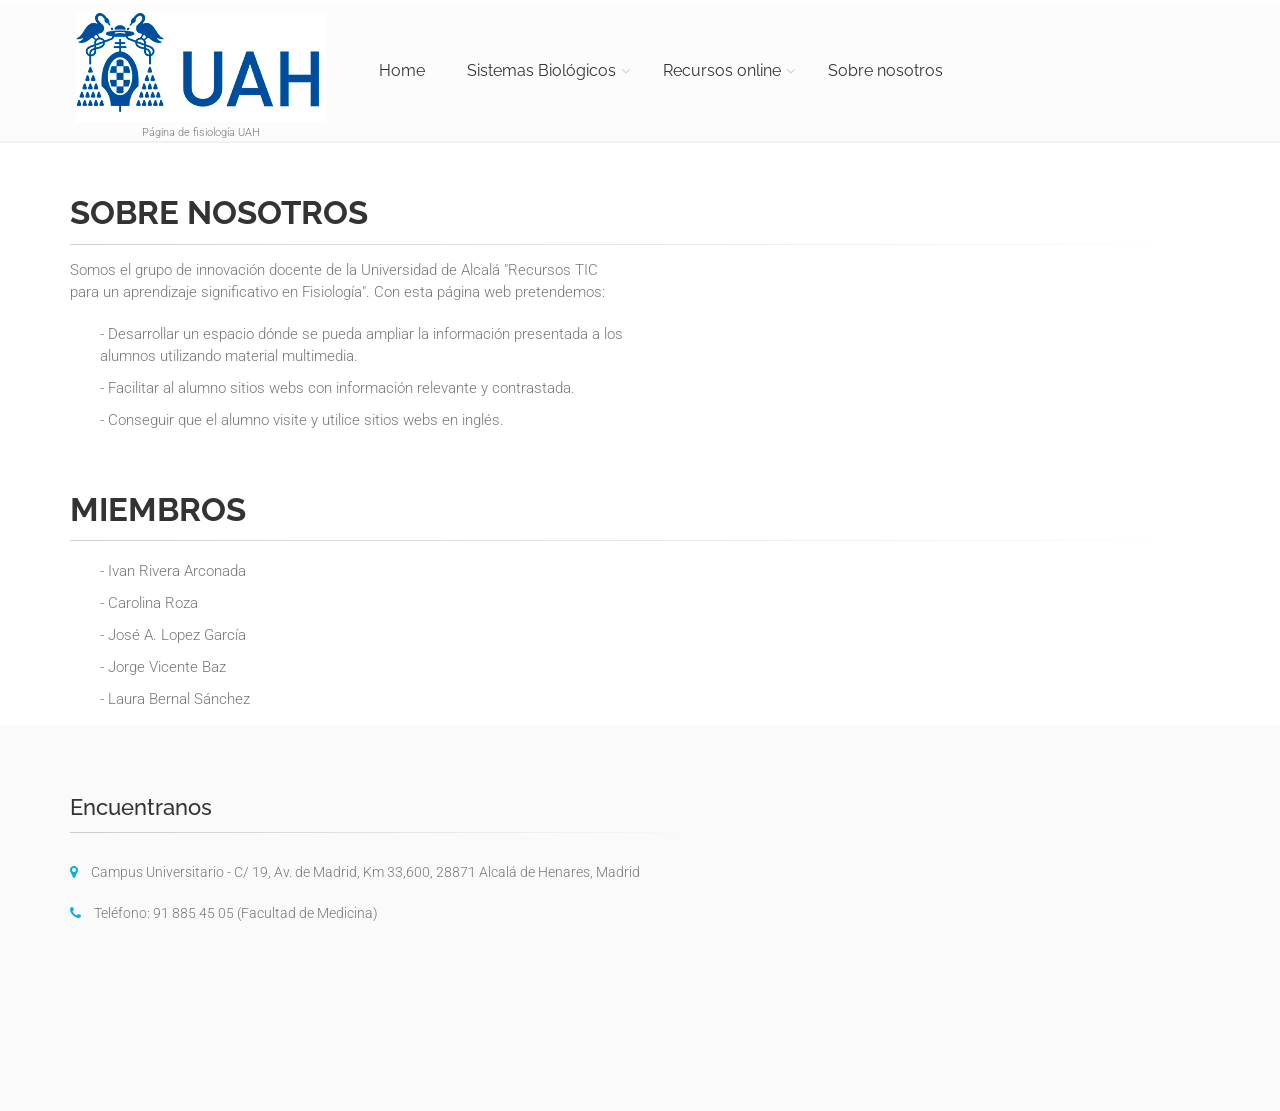
==== commit df342c0b: "tutoriales y complementos indiice cambiado, paginas de tutoriales y complementos metidas" ====
--- a/page-about-us.html
+++ b/page-about-us.html
@@ -7,7 +7,7 @@
 
 	<head>
 		<meta charset="utf-8">
-		<title>The Project | Page About 4</title>
+		<title>Fisionline | Complementos</title>
 		<meta name="description" content="The Project a Bootstrap-based, Responsive HTML5 Template">
 		<meta name="author" content="htmlcoder.me">
 
@@ -15,7 +15,7 @@
 		<meta name="viewport" content="width=device-width, initial-scale=1.0">
 
 		<!-- Favicon -->
-		<link rel="shortcut icon" href="images/favicon.ico">
+		<link rel="shortcut icon" href="images/Fisio/uahLogo.png">
 
 		<!-- Web Fonts -->
 		<link href='http://fonts.googleapis.com/css?family=Roboto:400,300,300italic,400italic,500,500italic,700,700italic' rel='stylesheet' type='text/css'>
@@ -72,16 +72,8 @@
 		<div class="page-wrapper">
 		
 			<!-- header-container start -->
-			<div class="header-container">
+			<div class="header-container" align="center">
 				
-				
-				<!-- header-top start -->
-				<!-- classes:  -->
-				<!-- "dark": dark version of header top e.g. class="header-top dark" -->
-				<!-- "colored": colored version of header top e.g. class="header-top colored" -->
-				<!-- ================ -->
-				
-				<!-- header-top end -->
 				
 				<!-- header start -->
 				<!-- classes:  -->
@@ -90,7 +82,7 @@
 				<!-- "full-width": mandatory class for the full-width menu layout -->
 				<!-- "centered": mandatory class for the centered logo layout -->
 				<!-- ================ --> 
-				<header class="header  fixed    clearfix">
+				<header class="header  fixed clearfix">
 
 					<div class="container">
 						<div class="row">
@@ -99,30 +91,6 @@
 								<!-- ================ -->
 								<div class="header-first clearfix">
 									
-									<!-- header dropdown buttons -->
-									<div class="header-dropdown-buttons visible-xs">
-										<div class="btn-group dropdown">
-											<!--<button type="button" class="btn dropdown-toggle" data-toggle="dropdown"><i class="icon-search"></i></button> -->
-											<ul class ="dropdown-menu dropdown-menu-right dropdown-animation"> 
-												<li>
-													<form role="search" class="search-box margin-clear">
-														<div class="form-group has-feedback">
-															<input type="text" class="form-control" placeholder="Search">
-															<i class="icon-search form-control-feedback"></i>
-														</div>
-													</form>
-												</li>
-											</ul>
-										</div>
-										<div class="btn-group dropdown">
-										<!-- esto se deja para mantener las proporciones de la pagina -->
-											<!--<button type="button" class="btn dropdown-toggle" data-toggle="dropdown"><i class="icon-basket-1"></i><span class="cart-count default-bg">8</span></button> -->
-											<ul class="dropdown-menu dropdown-menu-right dropdown-animation cart">
-												
-											</ul>
-										</div>
-									</div>
-									<!-- header dropdown buttons end-->
 									
 									<!-- logo -->
 									<div id="logo" class="logo">
@@ -175,48 +143,28 @@
 
 													<li >
 														<a href="index.html">Home</a>
-														
 													</li>
 													
 													<!-- mega-menu start -->
-													<li class="dropdown  mega-menu">
-														<a href="page-about.html" class="dropdown-toggle" data-toggle="dropdown">Sistemas Biológicos</a>
+													<li class="dropdown">
+														<a href="page-sistemas-biologicos.html">Sistemas Biológicos</a>
 														<ul class="dropdown-menu">
-															<li>
-																<div class="row" >
-																	<div class="col-lg-8 col-md-9">
-																		<h4 class="title">Sistemas/Aparatos</h4>
-																		<div class="row">
-																			<div class="col-sm-4">
-																				<div class="divider"></div>
-																				<ul class="menu">
-																					<li ><a href="page-about.html"><!--<i class="fa fa-angle-right">--></i>Sangre</a></li>
-																					<li ><a href="page-about-2.html">Sistema cardiovascular</a></li>
-																					<li ><a href="page-about-3.html">Sistema respiratorio</a></li>
-																					<li ><a href="page-about-4.html">Función renal</a></li>
-																					<li ><a href="page-about-me.html"></i>Sistema nervioso</a></li>
-																					<li ><a href="page-team.html">Aparato digestivo</a></li>
-																					<li ><a href="page-team-2.html">Sistema reproductor</a></li>
-																					<li ><a href="page-team-3.html">Sistema endocrino</a></li>
-																				</ul>
-																			</div>
-																		</div>
-																	</div>
-																	<div class="col-lg-4 col-md-3 hidden-sm">
-																		<h4 class="title"> <a href="page-about.html">Recursos biológicos</a></h4>
-																		<p class="mb-10">Página principal de los recursos biológicos.</p>
-																		<a href="page-about.html"><img src="images/Fisio/sistemasBiologicos.png" alt="The Project"></a>
-																	</div>
-																</div>
-															</li>
+															<li ><a href="page-sangre.html">Sangre</a></li>
+															<li ><a href="page-sistema-cardiovascular.html">Sistema cardiovascular</a></li>
+															<li ><a href="page-sistema-respiratorio.html">Sistema respiratorio</a></li>
+															<li ><a href="page-funcion-renal.html">Función renal</a></li>
+															<li ><a href="page-sangre.html">Sistema nervioso</a></li>
+															<li ><a href="page-sistema-cardiovascular.html">Aparato digestivo</a></li>
+															<li ><a href="page-sangre.html">Sistema reproductor</a></li>
+															<li ><a href="page-sistema-cardiovascular.html">Sistema endocrino</a></li>
 														</ul>
 													</li>
 													<!-- mega-menu end -->
 													<li class="dropdown ">
 														<a>Recursos online</a><!-- class="dropdown-toggle" data-toggle="dropdown" href="#"-->
 														<ul class="dropdown-menu">
-															<li ><a href="features-dark-page.html">Tutoriales</a></li>
-															<li ><a href="features-typography.html">Complementos</a></li>
+															<li ><a href="page-tutoriales.html">Tutoriales</a></li>
+															<li ><a href="page-complementos.html">Complementos</a></li>
 														</ul>
 													</li>
 													
@@ -246,17 +194,6 @@
 			</div>
 			<!-- header-container end -->
 		
-			<!-- breadcrumb start -->
-			<!-- ================ -->
-			<div class="breadcrumb-container">
-				<div class="container">
-					<ol class="breadcrumb">
-						<li><i class="fa fa-home pr-10"></i><a href="index.html">Home</a></li>
-						<li class="active">Sobre nosotros</li>
-					</ol>
-				</div>
-			</div>
-			<!-- breadcrumb end -->
 
 			<!-- main-container start -->
 			<!-- ================ -->
@@ -282,11 +219,6 @@
 								<div class="col-md-5">
 									<div class="overlay-container overlay-visible">
 										<img src="images/fisio/facultad.jpg" alt="">
-										<!--<div class="overlay-bottom hidden-xs">
-											<div class="text">
-												<h3 class="title">We Love To Code</h3>
-											</div>
-										</div>-->
 										<a href="images/fisio/facultad.jpg" class="popup-img overlay-link" title="facultad"><i class="icon-plus-1"></i></a>
 									</div>
 								</div>
@@ -296,117 +228,31 @@
 
 					</div>
 				</div>
-
-				<!-- section start -->
-				<!-- ================ -->
-				<div class="light-gray-bg pv-40 section mt-20">
-					<div class="container">
-						<h4 class="title mb-20"><strong>Miembros</strong></h4>
-						<div class="row grid-space-10">
-							<div class="col-sm-4">
-								<div class="team-member image-box style-2 bordered shadow text-center">
-									<img src="images/team-member-1.jpg" alt="">
-									<div class="body">
-										<h3 class="margin-clear">Jane Doe</h3>
-										<small>CEO</small>
-										<div class="separator mt-10"></div>
-										<p class="small margin-clear">Lorem ipsum dolor sit amet, consectetur adipisicing elit. Voluptates praesentium nulla cupiditate!</p>
-										<div class="separator mt-10"></div>
-										<ul class="social-links colored margin-clear">
-											<li class="facebook"><a target="_blank" href="http://www.facebook.com"><i class="fa fa-facebook"></i></a></li>
-											<li class="twitter"><a target="_blank" href="http://www.twitter.com"><i class="fa fa-twitter"></i></a></li>
-											<li class="googleplus"><a target="_blank" href="http://plus.google.com"><i class="fa fa-google-plus"></i></a></li>
-										</ul>
-										<div class="separator mt-10 mb-10"></div>
-										<a href="tel:123123123123123" class="margin-clear btn btn-md-link link-dark"><i class="pr-10 fa fa-phone"></i>Call</a>
-										<a href="mailto:info@theproject.com" class="margin-clear btn btn-md-link link-dark"><i class="pr-10 fa fa-envelope-o"></i>Contact</a>
-									</div>
-								</div>
-							</div>
-							<div class="col-sm-4">
-								<div class="team-member image-box style-2 bordered shadow text-center">
-									<img src="images/team-member-2.jpg" alt="">
-									<div class="body">
-										<h3 class="margin-clear">John Doe</h3>
-										<small>CTO</small>
-										<div class="separator mt-10"></div>
-										<p class="small margin-clear">Lorem ipsum dolor sit amet, consectetur adipisicing elit. Voluptates praesentium nulla cupiditate!</p>
-										<div class="separator mt-10"></div>
-										<ul class="social-links colored margin-clear">
-											<li class="facebook"><a target="_blank" href="http://www.facebook.com"><i class="fa fa-facebook"></i></a></li>
-											<li class="twitter"><a target="_blank" href="http://www.twitter.com"><i class="fa fa-twitter"></i></a></li>
-											<li class="googleplus"><a target="_blank" href="http://plus.google.com"><i class="fa fa-google-plus"></i></a></li>
-										</ul>
-										<div class="separator mt-10 mb-10"></div>
-										<a href="tel:123123123123123" class="margin-clear btn btn-md-link link-dark"><i class="pr-10 fa fa-phone"></i>Call</a>
-										<a href="mailto:info@theproject.com" class="margin-clear btn btn-md-link link-dark"><i class="pr-10 fa fa-envelope-o"></i>Contact</a>
-									</div>
-								</div>
-							</div>
-							<div class="col-sm-4">
-								<div class="team-member image-box style-2 bordered shadow text-center">
-									<img src="images/team-member-3.jpg" alt="">
-									<div class="body">
-										<h3 class="margin-clear">Anne Doe</h3>
-										<small>Project Manager</small>
-										<div class="separator mt-10"></div>
-										<p class="small margin-clear">Lorem ipsum dolor sit amet, consectetur adipisicing elit. Voluptates praesentium nulla cupiditate!</p>
-										<div class="separator mt-10"></div>
-										<ul class="social-links colored margin-clear">
-											<li class="facebook"><a target="_blank" href="http://www.facebook.com"><i class="fa fa-facebook"></i></a></li>
-											<li class="twitter"><a target="_blank" href="http://www.twitter.com"><i class="fa fa-twitter"></i></a></li>
-											<li class="googleplus"><a target="_blank" href="http://plus.google.com"><i class="fa fa-google-plus"></i></a></li>
-										</ul>
-										<div class="separator mt-10 mb-10"></div>
-										<a href="tel:123123123123123" class="margin-clear btn btn-md-link link-dark"><i class="pr-10 fa fa-phone"></i>Call</a>
-										<a href="mailto:info@theproject.com" class="margin-clear btn btn-md-link link-dark"><i class="pr-10 fa fa-envelope-o"></i>Contact</a>
-									</div>
-								</div>
+				<br></br>
+				<div class="container">
+					<div class="row">
+						<div class="main col-md-12">
+							<h1 class="title">Miembros</h1>
+							<div class="separator-2"></div>
+							<div class="col-md-6">
+							<ul class="list" style='margin-left: 1em'>
+								<li>- Ivan Rivera Arconada</li>
+								<li>- Carolina Roza</li>
+								<li>- José A. Lopez García</li>
+								<li>- Jorge Vicente Baz</li>
+								<li>- Laura Bernal Sánchez</li>
+							</ul>
+								
 							</div>
 						</div>
 					</div>
 				</div>
-				<!-- section end -->
+
+				
 				
 			</section>
 			<!-- main-container end -->
-			<div class="footer">
-				<div class="container">
-					<div class="footer-inner">
-						<div class="row">
-							<div class="col-md-8">
-								<div class="footer-content">
-									<div class="logo-footer"><img id="logo-footer" src="images/logo_light_blue.png" alt=""></div>
-									<div class="row">
-										<div class="col-md-12">
-											<p>Lorem ipsum dolor sit amet, consectetur adipisicing elit. Necessitatibus illo vel dolorum soluta consectetur doloribus sit. Delectus non tenetur odit dicta vitae debitis suscipit doloribus. Lorem ipsum dolor sit amet, consectetur adipisicing elit. Sed dolore fugit vitae quia dicta inventore reiciendis. Ipsa, aut voluptas quaerat.</p>
-											<ul class="social-links circle animated-effect-1">
-												<li class="facebook"><a target="_blank" href="http://www.facebook.com"><i class="fa fa-facebook"></i></a></li>
-												<li class="twitter"><a target="_blank" href="http://www.twitter.com"><i class="fa fa-twitter"></i></a></li>
-												<li class="googleplus"><a target="_blank" href="http://plus.google.com"><i class="fa fa-google-plus"></i></a></li>
-												<li class="linkedin"><a target="_blank" href="http://www.linkedin.com"><i class="fa fa-linkedin"></i></a></li>
-												<li class="xing"><a target="_blank" href="http://www.xing.com"><i class="fa fa-xing"></i></a></li>
-												<li class="skype"><a target="_blank" href="http://www.skype.com"><i class="fa fa-skype"></i></a></li>
-												<li class="youtube"><a target="_blank" href="https://www.youtube.com"><i class="fa fa-youtube"></i></a></li>
-											</ul>
-											<ul class="list-icons">
-												<li><i class="fa fa-map-marker pr-10 text-default"></i> One infinity loop, 54100</li>
-												<li><i class="fa fa-phone pr-10 text-default"></i> +00 1234567890</li>
-												<li><a href="mailto:info@theproject.com"><i class="fa fa-envelope-o pr-10"></i>info@theproject.com</a></li>
-											</ul>
-										</div>
-										<div class="col-md-6">
-											<iframe src="https://www.google.com/maps/embed?pb=!1m14!1m8!1m3!1d4815.134070082729!2d-3.3471477446008193!3d40.511876656383066!3m2!1i1024!2i768!4f13.1!3m3!1m2!1s0xd424bfbc03b6009%3A0xf55b8314611eb13a!2sFacultad+de+Medicina!5e0!3m2!1sen!2sus!4v1534155952541" width="400" height="300" frameborder="0" style="border:0" allowfullscreen=""></iframe>
-										</div>
-									</div>
-								</div>
-							</div>
-							
-						</div>
-					</div>
-				</div>
-			</div>
-				<!-- section end -->
+			
 			<!-- footer start (Add "dark" class to #footer in order to enable dark footer) -->
 			<!-- ================ -->
 			<footer id="footer" class="clearfix ">
@@ -417,49 +263,50 @@
 					<div class="container">
 						<div class="footer-inner">
 							<div class="row">
-								<div class="col-md-10">
+								<div class="col-md-8">
 									<div class="footer-content">
-										<h2 class="title">Find Us</h2>
-										<div class="separator-2"></div>
-										<p>Página de fisiología de la universidad de Alcalá de Henares.</p>
-										
-										<div class="separator-2"></div>
+							<h2 class="title">Encuentranos</h2>
+							<div class="separator-2"></div>
 										<ul class="list">
-											<li><i class="fa fa-map-marker pr-10 text-default"></i> Campus Universitario - C/ 19, Av. de Madrid, Km 33,600, 28871 Alcalá de Henares, Madrid, España</li>
-											<li><i class="fa fa-phone pr-10 text-default"></i> Teléfonos: 91 885 4916 (Biología) - 91 885 5113 (Ciencias Ambientales) - 91 885 4905 (Química) - 91 885 5113 (Criminalística)</li>
+											<li><i class="fa fa-map-marker pr-10 text-default"></i> Campus Universitario - C/ 19, Av. de Madrid, Km 33,600, 28871 Alcalá de Henares, Madrid</li>
+											<li></li>
+											<li><i class="fa fa-phone pr-10 text-default"></i> Teléfono: 91 885 45 05 (Facultad de Medicina)</li>
+											<li><br></br></li>
+											<li><br></br></li>
+											
+											<!--<li><a href="mailto:info@theproject.com"><i class="fa fa-envelope-o pr-10"></i>info@theproject.com</a></li>
 											<li><a href="mailto:info@theproject.com"><i class="fa fa-envelope-o pr-10"></i>info@theproject.com</a></li>
-											<li><a href="mailto:info@theproject.com"><i class="fa fa-envelope-o pr-10"></i>info@theproject.com</a></li>
-											<li><a href="mailto:info@theproject.com"><i class="fa fa-envelope-o pr-10"></i>info@theproject.com</a></li>
+											<li><a href="mailto:info@theproject.com"><i class="fa fa-envelope-o pr-10"></i>info@theproject.com</a></li>-->
 										</ul>
 									</div>
 								</div>
 								<div class="col-md-6">
-											<!--<div tabindex="0" title="Google Maps" aria-label="Google Maps" style="left: 436px; width: 511px; position: absolute; top: 1004px; height: 211px;" class="gm1" id="comp-j2rip0b3">
-												<div id="comp-j2rip0b3mapContainer" class="gm1mapContainer">-->
-													<iframe src="https://www.google.com/maps/embed?pb=!1m14!1m8!1m3!1d4815.134070082729!2d-3.3471477446008193!3d40.511876656383066!3m2!1i1024!2i768!4f13.1!3m3!1m2!1s0xd424bfbc03b6009%3A0xf55b8314611eb13a!2sFacultad+de+Medicina!5e0!3m2!1sen!2sus!4v1534155952541" width="400" height="300" frameborder="0" style="border:0" allowfullscreen></iframe>
-												<!--</div>
-											</div>-->
-										</div>
+								<!--<div tabindex="0" title="Google Maps" aria-label="Google Maps" style="left: 436px; width: 511px; position: absolute; top: 1004px; height: 211px;" class="gm1" id="comp-j2rip0b3">
+									<div id="comp-j2rip0b3mapContainer" class="gm1mapContainer">-->
+										<iframe src="https://www.google.com/maps/embed?pb=!1m14!1m8!1m3!1d4815.134070082729!2d-3.3471477446008193!3d40.511876656383066!3m2!1i1024!2i768!4f13.1!3m3!1m2!1s0xd424bfbc03b6009%3A0xf55b8314611eb13a!2sFacultad+de+Medicina!5e0!3m2!1sen!2sus!4v1534155952541" width="400" height="300" frameborder="0" style="border:0" allowfullscreen></iframe>
+									<!--</div>
+								</div>-->
+								</div>
 							</div>
 						</div>
 					</div>
 				</div>
 				<!-- .footer end -->
-
-				<!-- .subfooter start -->
-				<!-- ================ -->
-				<!-- <div class="subfooter">
+				<!--<div class="footer">
 					<div class="container">
-						<div class="subfooter-inner">
-							<div class="row">
-								<div class="col-md-12">
-									<p class="text-center">Copyright © 2017 The Project by <a target="_blank" href="http://htmlcoder.me">HtmlCoder</a>. All Rights Reserved</p>
-								</div>
-							</div>
-						</div>
-					</div>
-				</div> -->
-				<!-- .subfooter end -->
+						<div class="footer-inner">
+							<h2 class="title">Miembros</h2>
+							<div class="separator-2"></div>
+							<ul class="list">
+								<li style='margin-left: 3em'>Ivan Rivera Arconada</li>
+								<li style='margin-left: 3em'>Carolina Roza</li>
+								<li style='margin-left: 3em'>José A. Lopez García</li>
+								<li style='margin-left: 3em'>Jorge Vicente Baz</li>
+								<li style='margin-left: 3em'>Laura Bernal Sánchez</li>
+							</ul>
+						</div>
+					</div>
+				</div>-->
 
 			</footer>
 			<!-- footer end -->
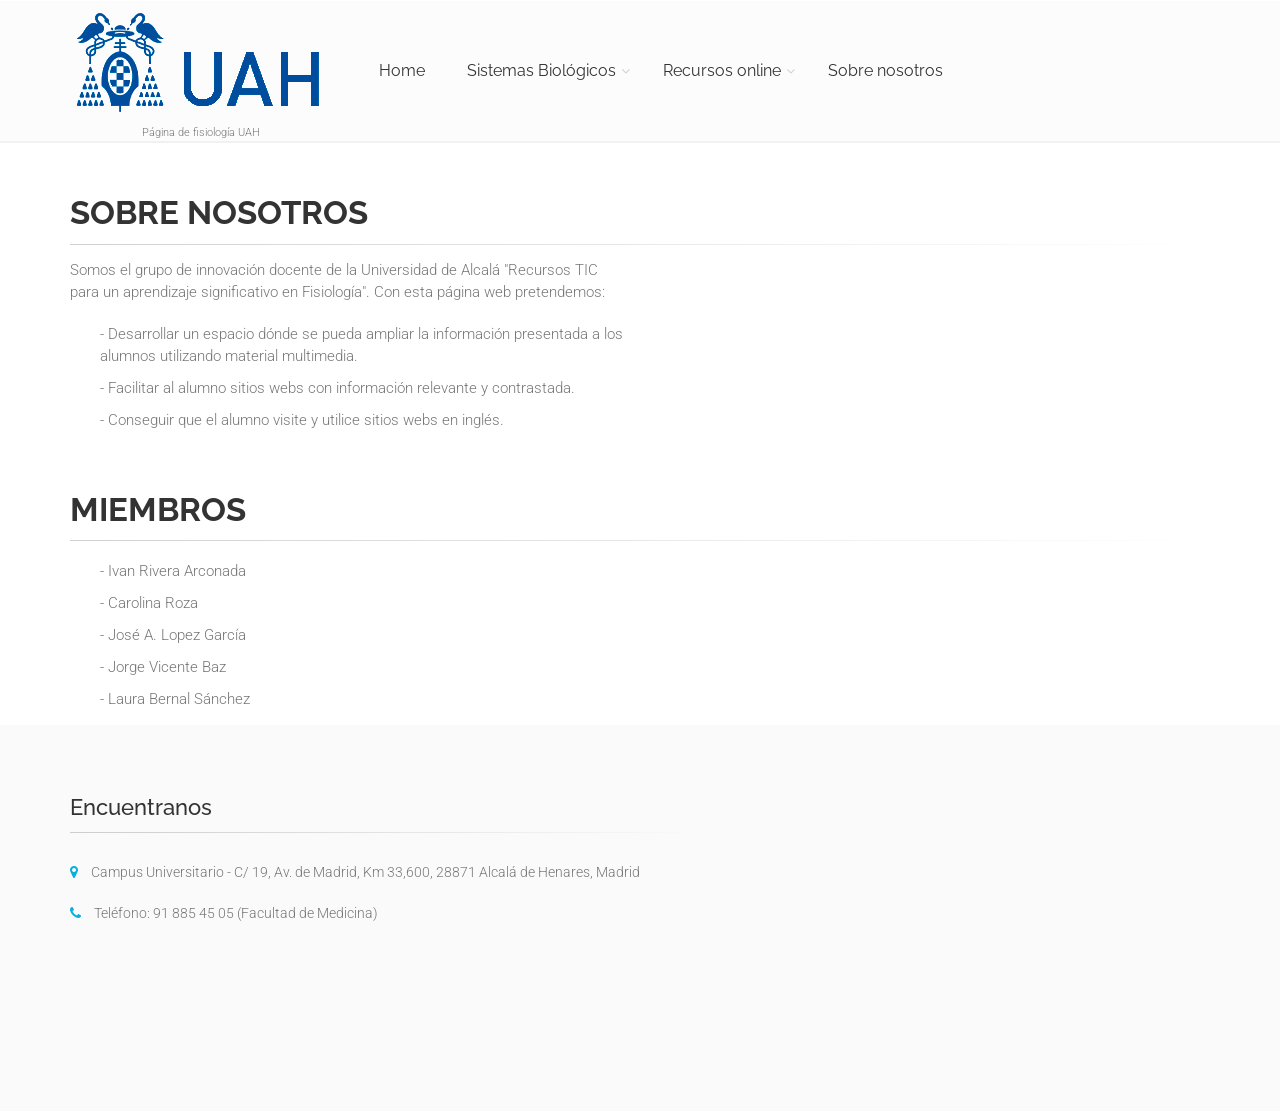
==== commit 78bfd099: "movidas paginas sin usar movidas paginas yy creadas 5 de 8 paginas de sistemas" ====
--- a/page-about-us.html
+++ b/page-about-us.html
@@ -153,10 +153,10 @@
 															<li ><a href="page-sistema-cardiovascular.html">Sistema cardiovascular</a></li>
 															<li ><a href="page-sistema-respiratorio.html">Sistema respiratorio</a></li>
 															<li ><a href="page-funcion-renal.html">Función renal</a></li>
-															<li ><a href="page-sangre.html">Sistema nervioso</a></li>
-															<li ><a href="page-sistema-cardiovascular.html">Aparato digestivo</a></li>
-															<li ><a href="page-sangre.html">Sistema reproductor</a></li>
-															<li ><a href="page-sistema-cardiovascular.html">Sistema endocrino</a></li>
+															<li ><a href="page-sistema-nervioso.html">Sistema nervioso</a></li>
+															<li ><a href="page-aparato-digestivo.html">Aparato digestivo</a></li>
+															<li ><a href="page-sistema-reproductor.html">Sistema reproductor</a></li>
+															<li ><a href="page-sistema-endocrino.html">Sistema endocrino</a></li>
 														</ul>
 													</li>
 													<!-- mega-menu end -->
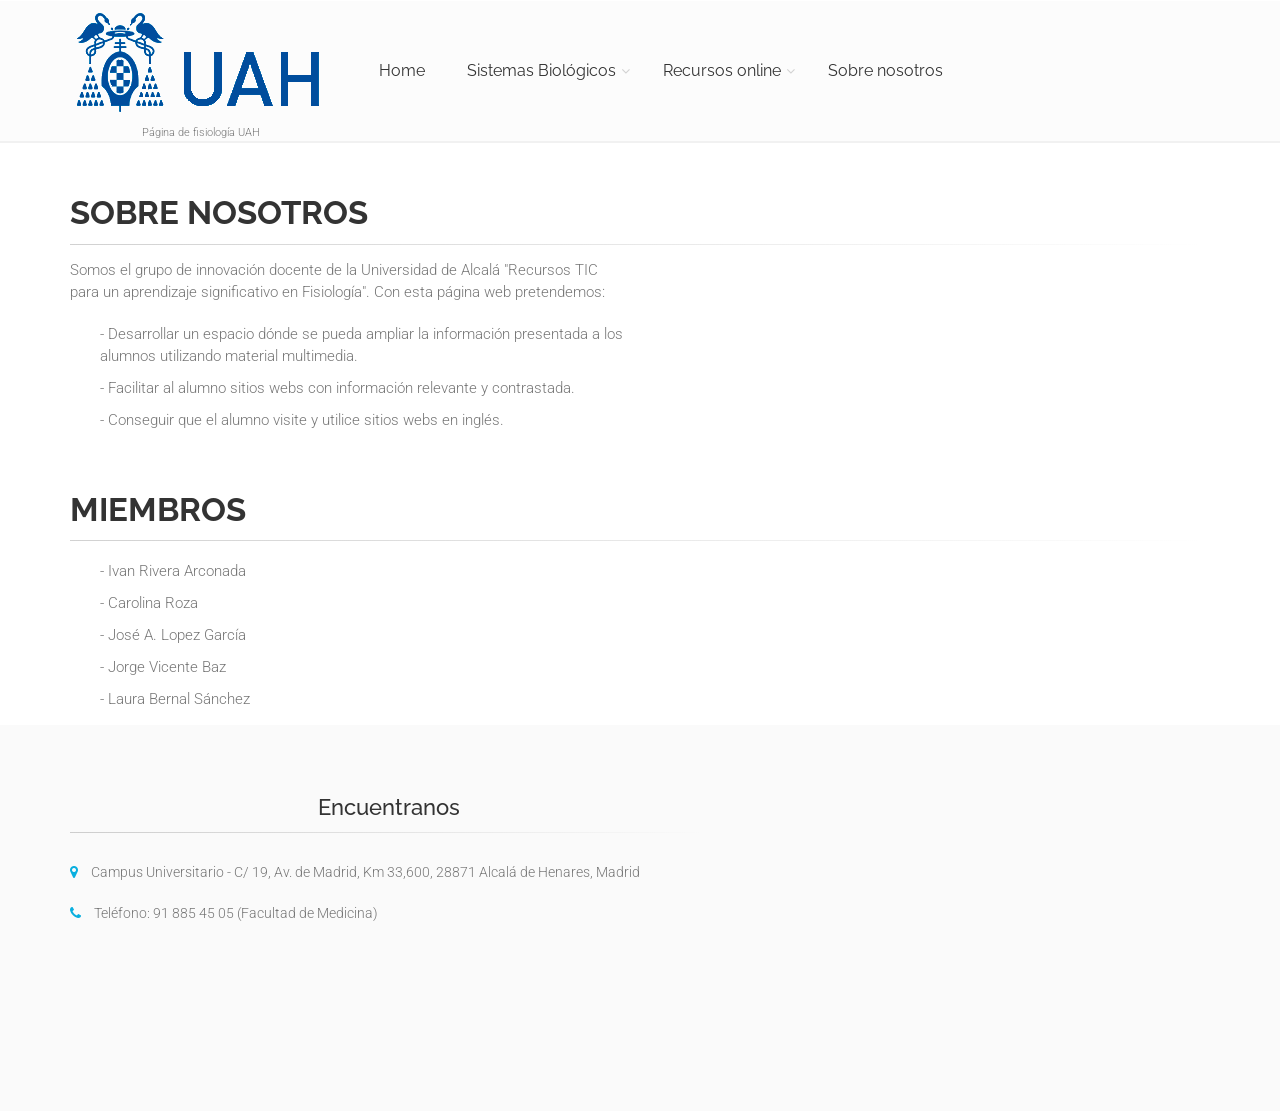
==== commit cb30350c: "Retoques menores Retoques menores" ====
--- a/page-about-us.html
+++ b/page-about-us.html
@@ -3,115 +3,119 @@
 <!--[if gt IE 9]> <html lang="zxx" class="ie"> <![endif]-->
 <!--[if !IE]><!-->
 <html dir="ltr" lang="zxx">
-	<!--<![endif]-->
-
-	<head>
-		<meta charset="utf-8">
-		<title>Fisionline | Complementos</title>
-		<meta name="description" content="The Project a Bootstrap-based, Responsive HTML5 Template">
-		<meta name="author" content="htmlcoder.me">
-
-		<!-- Mobile Meta -->
-		<meta name="viewport" content="width=device-width, initial-scale=1.0">
-
-		<!-- Favicon -->
-		<link rel="shortcut icon" href="images/Fisio/uahLogo.png">
-
-		<!-- Web Fonts -->
-		<link href='http://fonts.googleapis.com/css?family=Roboto:400,300,300italic,400italic,500,500italic,700,700italic' rel='stylesheet' type='text/css'>
-		<link href='http://fonts.googleapis.com/css?family=Raleway:700,400,300' rel='stylesheet' type='text/css'>
-		<link href='http://fonts.googleapis.com/css?family=Pacifico' rel='stylesheet' type='text/css'>
-		<link href='http://fonts.googleapis.com/css?family=PT+Serif' rel='stylesheet' type='text/css'>
-
-		<!-- Bootstrap core CSS -->
-		<link href="bootstrap/css/bootstrap.css" rel="stylesheet">
-
-		<!-- Font Awesome CSS -->
-		<link href="fonts/font-awesome/css/font-awesome.css" rel="stylesheet">
-
-		<!-- Fontello CSS -->
-		<link href="fonts/fontello/css/fontello.css" rel="stylesheet">
-
-		<!-- Plugins -->
-		<link href="plugins/magnific-popup/magnific-popup.css" rel="stylesheet">
-		<link href="css/animations.css" rel="stylesheet">
-		<link href="plugins/owlcarousel2/assets/owl.carousel.min.css" rel="stylesheet">
-		<link href="plugins/owlcarousel2/assets/owl.theme.default.min.css" rel="stylesheet">
-		<link href="plugins/hover/hover-min.css" rel="stylesheet">		
-		
-		<!-- The Project's core CSS file -->
-		<!-- Use css/rtl_style.css for RTL version -->
-		<link href="css/style.css" rel="stylesheet" >
-		<!-- The Project's Typography CSS file, includes used fonts -->
-		<!-- Used font for body: Roboto -->
-		<!-- Used font for headings: Raleway -->
-		<!-- Use css/rtl_typography-default.css for RTL version -->
-		<link href="css/typography-default.css" rel="stylesheet" >
-		<!-- Color Scheme (In order to change the color scheme, replace the blue.css with the color scheme that you prefer)-->
-		<link href="css/skins/light_blue.css" rel="stylesheet">
-		
-
-		<!-- Custom css --> 
-		<link href="css/custom.css" rel="stylesheet">
-	</head>
-
-	<!-- body classes:  -->
-	<!-- "boxed": boxed layout mode e.g. <body class="boxed"> -->
-	<!-- "pattern-1 ... pattern-9": background patterns for boxed layout mode e.g. <body class="boxed pattern-1"> -->
-	<!-- "transparent-header": makes the header transparent and pulls the banner to top -->
-	<!-- "gradient-background-header": applies gradient background to header -->
-	<!-- "page-loader-1 ... page-loader-6": add a page loader to the page (more info @components-page-loaders.html) -->
-	<body class="no-trans    ">
-
-		<!-- scrollToTop -->
-		<!-- ================ -->
-		<div class="scrollToTop circle"><i class="icon-up-open-big"></i></div>
-		
-		<!-- page wrapper start -->
-		<!-- ================ -->
-		<div class="page-wrapper">
-		
-			<!-- header-container start -->
-			<div class="header-container" align="center">
-				
-				
-				<!-- header start -->
-				<!-- classes:  -->
-				<!-- "fixed": enables fixed navigation mode (sticky menu) e.g. class="header fixed clearfix" -->
-				<!-- "dark": dark version of header e.g. class="header dark clearfix" -->
-				<!-- "full-width": mandatory class for the full-width menu layout -->
-				<!-- "centered": mandatory class for the centered logo layout -->
-				<!-- ================ --> 
-				<header class="header  fixed clearfix">
-
-					<div class="container">
-						<div class="row">
-							<div class="col-md-3 ">
-								<!-- header-first start -->
-								<!-- ================ -->
-								<div class="header-first clearfix">
-									
-									
-									<!-- logo -->
-									<div id="logo" class="logo">
-										<a href="index.html"><img id="logo_img" src="images/Fisio/uahAcronimo.png" alt="The Project"></a>
-									</div>
-
-									<!-- name-and-slogan -->
-									<div class="site-slogan">
-										Página de fisiología UAH
-									</div> 
-
-								</div>
-								<!-- header-first end -->
-
-							</div>
-							<div class="col-md-9" >
-					
-								<!-- header-second start -->
-								<!-- ================ -->
-								<div class="header-second clearfix" >
-									
+<!--<![endif]-->
+
+<head>
+	<meta charset="utf-8">
+	<title>Fisionline | Sobre nosotros</title>
+	<meta name="description" content="Fisionline about us page">
+	<meta name="author" content="Ignacio Ribera Díaz">
+
+	<!-- Mobile Meta -->
+	<meta name="viewport" content="width=device-width, initial-scale=1.0">
+
+	<!-- Favicon -->
+	<link rel="shortcut icon" href="images/Fisio/uahLogo.png">
+
+	<!-- Web Fonts -->
+	<link href='http://fonts.googleapis.com/css?family=Roboto:400,300,300italic,400italic,500,500italic,700,700italic' rel='stylesheet'
+	 type='text/css'>
+	<link href='http://fonts.googleapis.com/css?family=Raleway:700,400,300' rel='stylesheet' type='text/css'>
+	<link href='http://fonts.googleapis.com/css?family=Pacifico' rel='stylesheet' type='text/css'>
+	<link href='http://fonts.googleapis.com/css?family=PT+Serif' rel='stylesheet' type='text/css'>
+
+	<!-- Bootstrap core CSS -->
+	<link href="bootstrap/css/bootstrap.css" rel="stylesheet">
+
+	<!-- Font Awesome CSS -->
+	<link href="fonts/font-awesome/css/font-awesome.css" rel="stylesheet">
+
+	<!-- Fontello CSS -->
+	<link href="fonts/fontello/css/fontello.css" rel="stylesheet">
+
+	<!-- Plugins -->
+	<link href="plugins/magnific-popup/magnific-popup.css" rel="stylesheet">
+	<link href="css/animations.css" rel="stylesheet">
+	<link href="plugins/owlcarousel2/assets/owl.carousel.min.css" rel="stylesheet">
+	<link href="plugins/owlcarousel2/assets/owl.theme.default.min.css" rel="stylesheet">
+	<link href="plugins/hover/hover-min.css" rel="stylesheet">
+
+	<!-- The Project's core CSS file -->
+	<!-- Use css/rtl_style.css for RTL version -->
+	<link href="css/style.css" rel="stylesheet">
+	<!-- The Project's Typography CSS file, includes used fonts -->
+	<!-- Used font for body: Roboto -->
+	<!-- Used font for headings: Raleway -->
+	<!-- Use css/rtl_typography-default.css for RTL version -->
+	<link href="css/typography-default.css" rel="stylesheet">
+	<!-- Color Scheme (In order to change the color scheme, replace the blue.css with the color scheme that you prefer)-->
+	<link href="css/skins/light_blue.css" rel="stylesheet">
+
+
+	<!-- Custom css -->
+	<link href="css/custom.css" rel="stylesheet">
+</head>
+
+<!-- body classes:  -->
+<!-- "boxed": boxed layout mode e.g. <body class="boxed"> -->
+<!-- "pattern-1 ... pattern-9": background patterns for boxed layout mode e.g. <body class="boxed pattern-1"> -->
+<!-- "transparent-header": makes the header transparent and pulls the banner to top -->
+<!-- "gradient-background-header": applies gradient background to header -->
+<!-- "page-loader-1 ... page-loader-6": add a page loader to the page (more info @components-page-loaders.html) -->
+
+<body class="no-trans    ">
+
+	<!-- scrollToTop -->
+	<!-- ================ -->
+	<div class="scrollToTop circle"><i class="icon-up-open-big"></i></div>
+
+	<center>
+
+	<!-- page wrapper start -->
+	<!-- ================ -->
+	<div class="page-wrapper">
+
+		<!-- header-container start -->
+		<div class="header-container" align="center">
+
+
+			<!-- header start -->
+			<!-- classes:  -->
+			<!-- "fixed": enables fixed navigation mode (sticky menu) e.g. class="header fixed clearfix" -->
+			<!-- "dark": dark version of header e.g. class="header dark clearfix" -->
+			<!-- "full-width": mandatory class for the full-width menu layout -->
+			<!-- "centered": mandatory class for the centered logo layout -->
+			<!-- ================ -->
+			<header class="header  fixed clearfix">
+
+				<div class="container">
+					<div class="row">
+						<div class="col-md-3 ">
+							<!-- header-first start -->
+							<!-- ================ -->
+							<div class="header-first clearfix">
+
+
+								<!-- logo -->
+								<div id="logo" class="logo">
+									<a href="index.html"><img id="logo_img" src="images/Fisio/uahAcronimo.png" alt="The Project"></a>
+								</div>
+
+								<!-- name-and-slogan -->
+								<div class="site-slogan">
+									Página de fisiología UAH
+								</div>
+
+							</div>
+							<!-- header-first end -->
+
+						</div>
+						<div class="col-md-9">
+
+							<!-- header-second start -->
+							<!-- ================ -->
+							<div class="header-second clearfix">
+
 								<!-- main-navigation start -->
 								<!-- classes: -->
 								<!-- "onclick": Makes the dropdowns open on click, this the default bootstrap behavior e.g. class="main-navigation onclick" -->
@@ -133,7 +137,7 @@
 													<span class="icon-bar"></span>
 													<span class="icon-bar"></span>
 												</button>
-												
+
 											</div>
 
 											<!-- Collect the nav links, forms, and other content for toggling -->
@@ -141,39 +145,39 @@
 												<!-- main-menu -->
 												<ul class="nav navbar-nav ">
 
-													<li >
+													<li>
 														<a href="index.html">Home</a>
 													</li>
-													
+
 													<!-- mega-menu start -->
 													<li class="dropdown">
 														<a href="page-sistemas-biologicos.html">Sistemas Biológicos</a>
 														<ul class="dropdown-menu">
-															<li ><a href="page-sangre.html">Sangre</a></li>
-															<li ><a href="page-sistema-cardiovascular.html">Sistema cardiovascular</a></li>
-															<li ><a href="page-sistema-respiratorio.html">Sistema respiratorio</a></li>
-															<li ><a href="page-funcion-renal.html">Función renal</a></li>
-															<li ><a href="page-sistema-nervioso.html">Sistema nervioso</a></li>
-															<li ><a href="page-aparato-digestivo.html">Aparato digestivo</a></li>
-															<li ><a href="page-sistema-reproductor.html">Sistema reproductor</a></li>
-															<li ><a href="page-sistema-endocrino.html">Sistema endocrino</a></li>
+															<li><a href="page-sangre.html">Sangre</a></li>
+															<li><a href="page-sistema-cardiovascular.html">Sistema cardiovascular</a></li>
+															<li><a href="page-sistema-respiratorio.html">Sistema respiratorio</a></li>
+															<li><a href="page-funcion-renal.html">Función renal</a></li>
+															<li><a href="page-sistema-nervioso.html">Sistema nervioso</a></li>
+															<li><a href="page-aparato-digestivo.html">Aparato digestivo</a></li>
+															<li><a href="page-sistema-reproductor.html">Sistema reproductor</a></li>
+															<li><a href="page-sistema-endocrino.html">Sistema endocrino</a></li>
 														</ul>
 													</li>
 													<!-- mega-menu end -->
 													<li class="dropdown ">
 														<a>Recursos online</a><!-- class="dropdown-toggle" data-toggle="dropdown" href="#"-->
 														<ul class="dropdown-menu">
-															<li ><a href="page-tutoriales.html">Tutoriales</a></li>
-															<li ><a href="page-complementos.html">Complementos</a></li>
+															<li><a href="page-tutoriales.html">Tutoriales</a></li>
+															<li><a href="page-complementos.html">Complementos</a></li>
 														</ul>
 													</li>
-													
+
 													<li>
 														<a href="page-about-us.html">Sobre nosotros</a>
 													</li>
 												</ul>
 												<!-- main-menu end -->
-												
+
 											</div>
 
 										</div>
@@ -182,18 +186,17 @@
 
 								</div>
 								<!-- main-navigation end -->
-								</div>
-								<!-- header-second end -->
-					
-							</div>
+							</div>
+							<!-- header-second end -->
+
 						</div>
 					</div>
-					
-				</header>
-				<!-- header end -->
-			</div>
-			<!-- header-container end -->
-		
+				</div>
+
+			</header>
+			<!-- header end -->
+		</div>
+		<!-- header-container end -->
 
 			<!-- main-container start -->
 			<!-- ================ -->
@@ -205,13 +208,15 @@
 						<!-- main start -->
 						<!-- ================ -->
 						<div class="main col-md-12">
-							<h1 class="title">Sobre nosotros</h1>
+							<h1 class="title" align="left">Sobre nosotros</h1>
 							<div class="separator-2"></div>
 							<div class="row">
-								<div class="col-md-6">
-									<p>Somos el grupo de innovación docente de la Universidad de Alcalá "Recursos TIC para un aprendizaje significativo en Fisiología".  Con esta página web pretendemos:</p>
+								<div class="col-md-6" align="left">
+									<p>Somos el grupo de innovación docente de la Universidad de Alcalá "Recursos TIC para un aprendizaje significativo
+										en Fisiología". Con esta página web pretendemos:</p>
 									<ul style='margin-left: 2em' class="list-icons">
-										<li>- Desarrollar un espacio dónde se pueda ampliar la información presentada a los alumnos utilizando material multimedia.</li>
+										<li>- Desarrollar un espacio dónde se pueda ampliar la información presentada a los alumnos utilizando material
+											multimedia.</li>
 										<li>- Facilitar al alumno sitios webs con información relevante y contrastada.</li>
 										<li>- Conseguir que el alumno visite y utilice sitios webs en inglés.</li>
 									</ul>
@@ -231,28 +236,28 @@
 				<br></br>
 				<div class="container">
 					<div class="row">
-						<div class="main col-md-12">
+						<div class="main col-md-12" align="left">
 							<h1 class="title">Miembros</h1>
 							<div class="separator-2"></div>
 							<div class="col-md-6">
-							<ul class="list" style='margin-left: 1em'>
-								<li>- Ivan Rivera Arconada</li>
-								<li>- Carolina Roza</li>
-								<li>- José A. Lopez García</li>
-								<li>- Jorge Vicente Baz</li>
-								<li>- Laura Bernal Sánchez</li>
-							</ul>
-								
+								<ul class="list" style='margin-left: 1em'>
+									<li>- Ivan Rivera Arconada</li>
+									<li>- Carolina Roza</li>
+									<li>- José A. Lopez García</li>
+									<li>- Jorge Vicente Baz</li>
+									<li>- Laura Bernal Sánchez</li>
+								</ul>
+
 							</div>
 						</div>
 					</div>
 				</div>
 
-				
-				
+
+
 			</section>
 			<!-- main-container end -->
-			
+
 			<!-- footer start (Add "dark" class to #footer in order to enable dark footer) -->
 			<!-- ================ -->
 			<footer id="footer" class="clearfix ">
@@ -265,15 +270,16 @@
 							<div class="row">
 								<div class="col-md-8">
 									<div class="footer-content">
-							<h2 class="title">Encuentranos</h2>
-							<div class="separator-2"></div>
-										<ul class="list">
-											<li><i class="fa fa-map-marker pr-10 text-default"></i> Campus Universitario - C/ 19, Av. de Madrid, Km 33,600, 28871 Alcalá de Henares, Madrid</li>
+										<h2 class="title">Encuentranos</h2>
+										<div class="separator-2"></div>
+										<ul class="list" align="left">
+											<li><i class="fa fa-map-marker pr-10 text-default"></i> Campus Universitario - C/ 19, Av. de Madrid, Km 33,600,
+												28871 Alcalá de Henares, Madrid</li>
 											<li></li>
 											<li><i class="fa fa-phone pr-10 text-default"></i> Teléfono: 91 885 45 05 (Facultad de Medicina)</li>
 											<li><br></br></li>
 											<li><br></br></li>
-											
+
 											<!--<li><a href="mailto:info@theproject.com"><i class="fa fa-envelope-o pr-10"></i>info@theproject.com</a></li>
 											<li><a href="mailto:info@theproject.com"><i class="fa fa-envelope-o pr-10"></i>info@theproject.com</a></li>
 											<li><a href="mailto:info@theproject.com"><i class="fa fa-envelope-o pr-10"></i>info@theproject.com</a></li>-->
@@ -281,9 +287,10 @@
 									</div>
 								</div>
 								<div class="col-md-6">
-								<!--<div tabindex="0" title="Google Maps" aria-label="Google Maps" style="left: 436px; width: 511px; position: absolute; top: 1004px; height: 211px;" class="gm1" id="comp-j2rip0b3">
+									<!--<div tabindex="0" title="Google Maps" aria-label="Google Maps" style="left: 436px; width: 511px; position: absolute; top: 1004px; height: 211px;" class="gm1" id="comp-j2rip0b3">
 									<div id="comp-j2rip0b3mapContainer" class="gm1mapContainer">-->
-										<iframe src="https://www.google.com/maps/embed?pb=!1m14!1m8!1m3!1d4815.134070082729!2d-3.3471477446008193!3d40.511876656383066!3m2!1i1024!2i768!4f13.1!3m3!1m2!1s0xd424bfbc03b6009%3A0xf55b8314611eb13a!2sFacultad+de+Medicina!5e0!3m2!1sen!2sus!4v1534155952541" width="400" height="300" frameborder="0" style="border:0" allowfullscreen></iframe>
+									<iframe src="https://www.google.com/maps/embed?pb=!1m14!1m8!1m3!1d4815.134070082729!2d-3.3471477446008193!3d40.511876656383066!3m2!1i1024!2i768!4f13.1!3m3!1m2!1s0xd424bfbc03b6009%3A0xf55b8314611eb13a!2sFacultad+de+Medicina!5e0!3m2!1sen!2sus!4v1534155952541"
+									 width="400" height="300" frameborder="0" style="border:0" allowfullscreen></iframe>
 									<!--</div>
 								</div>-->
 								</div>
@@ -291,52 +298,37 @@
 						</div>
 					</div>
 				</div>
-				<!-- .footer end -->
-				<!--<div class="footer">
-					<div class="container">
-						<div class="footer-inner">
-							<h2 class="title">Miembros</h2>
-							<div class="separator-2"></div>
-							<ul class="list">
-								<li style='margin-left: 3em'>Ivan Rivera Arconada</li>
-								<li style='margin-left: 3em'>Carolina Roza</li>
-								<li style='margin-left: 3em'>José A. Lopez García</li>
-								<li style='margin-left: 3em'>Jorge Vicente Baz</li>
-								<li style='margin-left: 3em'>Laura Bernal Sánchez</li>
-							</ul>
-						</div>
-					</div>
-				</div>-->
 
 			</footer>
 			<!-- footer end -->
-			
-		</div>
-		<!-- page-wrapper end -->
-
-		<!-- JavaScript files placed at the end of the document so the pages load faster -->
-		<!-- ================================================== -->
-		<!-- Jquery and Bootstap core js files -->
-		<script type="text/javascript" src="plugins/jquery.min.js"></script>
-		<script type="text/javascript" src="bootstrap/js/bootstrap.min.js"></script>
-		<!-- Modernizr javascript -->
-		<script type="text/javascript" src="plugins/modernizr.js"></script>
-		<!-- Magnific Popup javascript -->
-		<script type="text/javascript" src="plugins/magnific-popup/jquery.magnific-popup.min.js"></script>
-		<!-- Appear javascript -->
-		<script type="text/javascript" src="plugins/waypoints/jquery.waypoints.min.js"></script>
-		<!-- Count To javascript -->
-		<script type="text/javascript" src="plugins/jquery.countTo.js"></script>
-		<!-- Parallax javascript -->
-		<script src="plugins/jquery.parallax-1.1.3.js"></script>
-		<!-- Contact form -->
-		<script src="plugins/jquery.validate.js"></script>
-		<!-- Owl carousel javascript -->
-		<script type="text/javascript" src="plugins/owlcarousel2/owl.carousel.min.js"></script>
-		<!-- Initialization of Plugins -->
-		<script type="text/javascript" src="js/template.js"></script>
-		<!-- Custom Scripts -->
-		<script type="text/javascript" src="js/custom.js"></script>
-
-	</body>
-</html>
+
+	</div>
+	<!-- page-wrapper end -->
+	<center>
+	<!-- JavaScript files placed at the end of the document so the pages load faster -->
+	<!-- ================================================== -->
+	<!-- Jquery and Bootstap core js files -->
+	<script type="text/javascript" src="plugins/jquery.min.js"></script>
+	<script type="text/javascript" src="bootstrap/js/bootstrap.min.js"></script>
+	<!-- Modernizr javascript -->
+	<script type="text/javascript" src="plugins/modernizr.js"></script>
+	<!-- Magnific Popup javascript -->
+	<script type="text/javascript" src="plugins/magnific-popup/jquery.magnific-popup.min.js"></script>
+	<!-- Appear javascript -->
+	<script type="text/javascript" src="plugins/waypoints/jquery.waypoints.min.js"></script>
+	<!-- Count To javascript -->
+	<script type="text/javascript" src="plugins/jquery.countTo.js"></script>
+	<!-- Parallax javascript -->
+	<script src="plugins/jquery.parallax-1.1.3.js"></script>
+	<!-- Contact form -->
+	<script src="plugins/jquery.validate.js"></script>
+	<!-- Owl carousel javascript -->
+	<script type="text/javascript" src="plugins/owlcarousel2/owl.carousel.min.js"></script>
+	<!-- Initialization of Plugins -->
+	<script type="text/javascript" src="js/template.js"></script>
+	<!-- Custom Scripts -->
+	<script type="text/javascript" src="js/custom.js"></script>
+
+</body>
+
+</html>
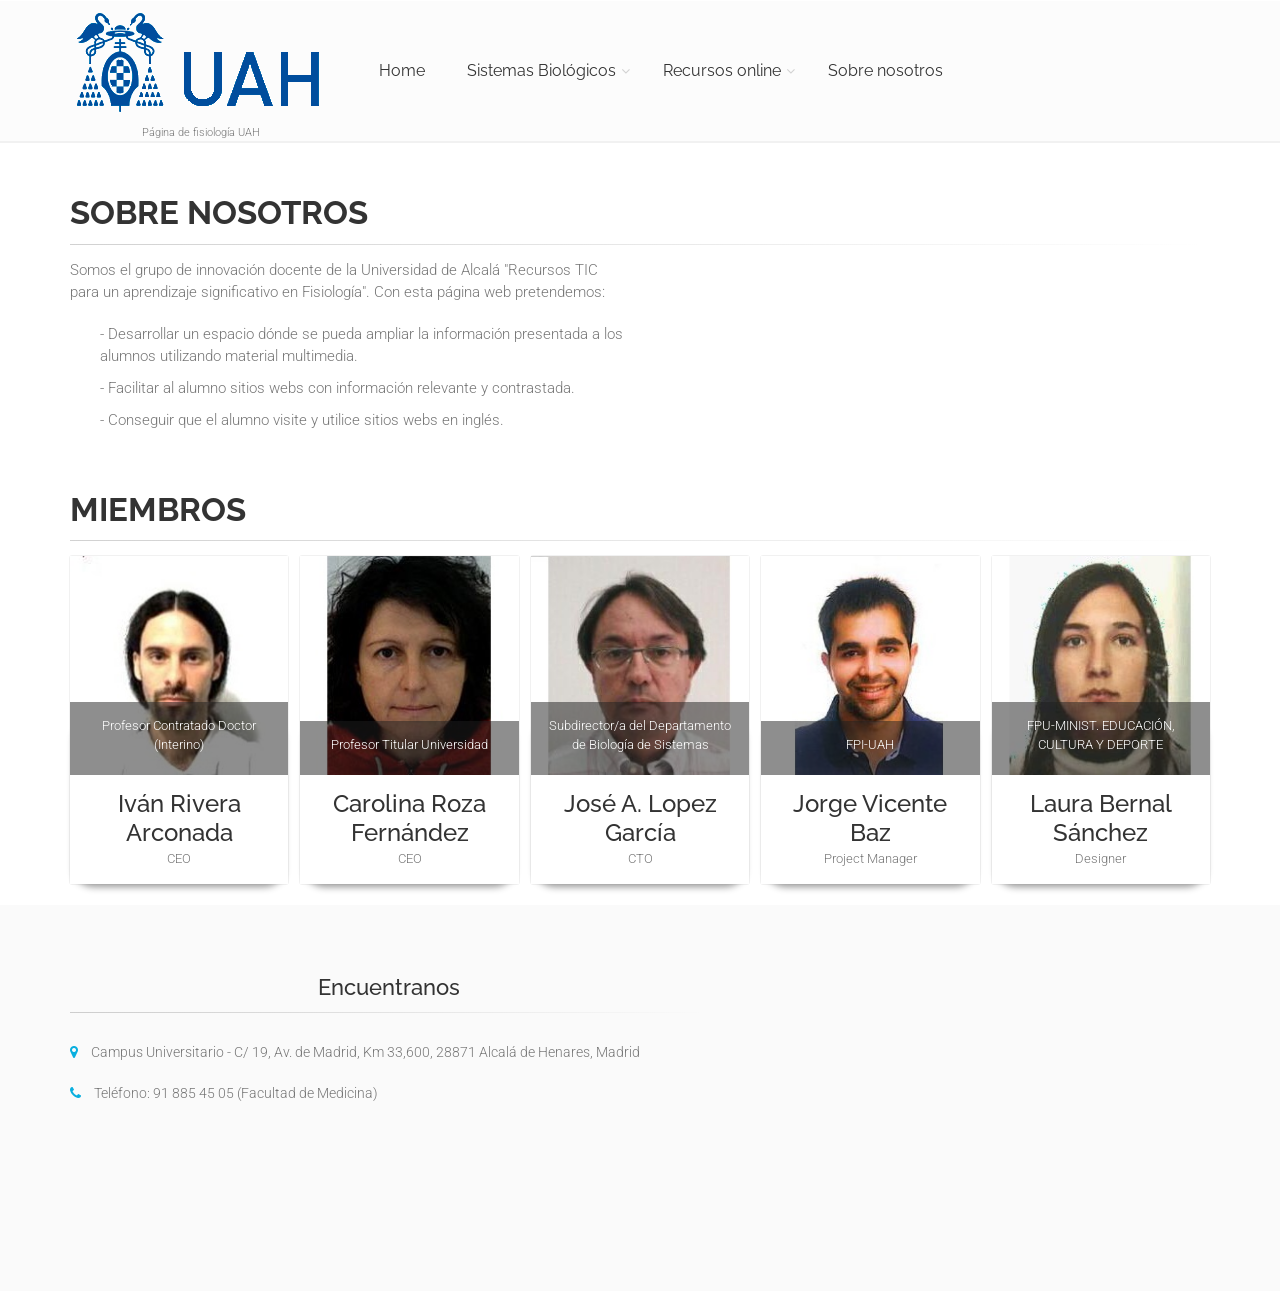
==== commit 6ffb38f8: "Fotos about us Fotos de los profesores del grupo de innovacion docente" ====
--- a/page-about-us.html
+++ b/page-about-us.html
@@ -71,132 +71,132 @@
 
 	<center>
 
-	<!-- page wrapper start -->
-	<!-- ================ -->
-	<div class="page-wrapper">
-
-		<!-- header-container start -->
-		<div class="header-container" align="center">
-
-
-			<!-- header start -->
-			<!-- classes:  -->
-			<!-- "fixed": enables fixed navigation mode (sticky menu) e.g. class="header fixed clearfix" -->
-			<!-- "dark": dark version of header e.g. class="header dark clearfix" -->
-			<!-- "full-width": mandatory class for the full-width menu layout -->
-			<!-- "centered": mandatory class for the centered logo layout -->
-			<!-- ================ -->
-			<header class="header  fixed clearfix">
-
-				<div class="container">
-					<div class="row">
-						<div class="col-md-3 ">
-							<!-- header-first start -->
-							<!-- ================ -->
-							<div class="header-first clearfix">
-
-
-								<!-- logo -->
-								<div id="logo" class="logo">
-									<a href="index.html"><img id="logo_img" src="images/Fisio/uahAcronimo.png" alt="The Project"></a>
-								</div>
-
-								<!-- name-and-slogan -->
-								<div class="site-slogan">
-									Página de fisiología UAH
-								</div>
-
-							</div>
-							<!-- header-first end -->
-
-						</div>
-						<div class="col-md-9">
-
-							<!-- header-second start -->
-							<!-- ================ -->
-							<div class="header-second clearfix">
-
-								<!-- main-navigation start -->
-								<!-- classes: -->
-								<!-- "onclick": Makes the dropdowns open on click, this the default bootstrap behavior e.g. class="main-navigation onclick" -->
-								<!-- "animated": Enables animations on dropdowns opening e.g. class="main-navigation animated" -->
-								<!-- "with-dropdown-buttons": Mandatory class that adds extra space, to the main navigation, for the search and cart dropdowns -->
+		<!-- page wrapper start -->
+		<!-- ================ -->
+		<div class="page-wrapper">
+
+			<!-- header-container start -->
+			<div class="header-container" align="center">
+
+
+				<!-- header start -->
+				<!-- classes:  -->
+				<!-- "fixed": enables fixed navigation mode (sticky menu) e.g. class="header fixed clearfix" -->
+				<!-- "dark": dark version of header e.g. class="header dark clearfix" -->
+				<!-- "full-width": mandatory class for the full-width menu layout -->
+				<!-- "centered": mandatory class for the centered logo layout -->
+				<!-- ================ -->
+				<header class="header  fixed clearfix">
+
+					<div class="container">
+						<div class="row">
+							<div class="col-md-3 ">
+								<!-- header-first start -->
 								<!-- ================ -->
-								<div class="main-navigation  animated with-dropdown-buttons">
-
-									<!-- navbar start -->
+								<div class="header-first clearfix">
+
+
+									<!-- logo -->
+									<div id="logo" class="logo">
+										<a href="index.html"><img id="logo_img" src="images/Fisio/uahAcronimo.png" alt="The Project"></a>
+									</div>
+
+									<!-- name-and-slogan -->
+									<div class="site-slogan">
+										Página de fisiología UAH
+									</div>
+
+								</div>
+								<!-- header-first end -->
+
+							</div>
+							<div class="col-md-9">
+
+								<!-- header-second start -->
+								<!-- ================ -->
+								<div class="header-second clearfix">
+
+									<!-- main-navigation start -->
+									<!-- classes: -->
+									<!-- "onclick": Makes the dropdowns open on click, this the default bootstrap behavior e.g. class="main-navigation onclick" -->
+									<!-- "animated": Enables animations on dropdowns opening e.g. class="main-navigation animated" -->
+									<!-- "with-dropdown-buttons": Mandatory class that adds extra space, to the main navigation, for the search and cart dropdowns -->
 									<!-- ================ -->
-									<nav class="navbar navbar-default" role="navigation">
-										<div class="container-fluid">
-
-											<!-- Toggle get grouped for better mobile display -->
-											<div class="navbar-header">
-												<button type="button" class="navbar-toggle" data-toggle="collapse" data-target="#navbar-collapse-1">
-													<span class="sr-only">Toggle navigation</span>
-													<span class="icon-bar"></span>
-													<span class="icon-bar"></span>
-													<span class="icon-bar"></span>
-												</button>
+									<div class="main-navigation  animated with-dropdown-buttons">
+
+										<!-- navbar start -->
+										<!-- ================ -->
+										<nav class="navbar navbar-default" role="navigation">
+											<div class="container-fluid">
+
+												<!-- Toggle get grouped for better mobile display -->
+												<div class="navbar-header">
+													<button type="button" class="navbar-toggle" data-toggle="collapse" data-target="#navbar-collapse-1">
+														<span class="sr-only">Toggle navigation</span>
+														<span class="icon-bar"></span>
+														<span class="icon-bar"></span>
+														<span class="icon-bar"></span>
+													</button>
+
+												</div>
+
+												<!-- Collect the nav links, forms, and other content for toggling -->
+												<div class="collapse navbar-collapse" id="navbar-collapse-1">
+													<!-- main-menu -->
+													<ul class="nav navbar-nav ">
+
+														<li>
+															<a href="index.html">Home</a>
+														</li>
+
+														<!-- mega-menu start -->
+														<li class="dropdown">
+															<a href="page-sistemas-biologicos.html">Sistemas Biológicos</a>
+															<ul class="dropdown-menu">
+																<li><a href="page-sangre.html">Sangre</a></li>
+																<li><a href="page-sistema-cardiovascular.html">Sistema cardiovascular</a></li>
+																<li><a href="page-sistema-respiratorio.html">Sistema respiratorio</a></li>
+																<li><a href="page-funcion-renal.html">Función renal</a></li>
+																<li><a href="page-sistema-nervioso.html">Sistema nervioso</a></li>
+																<li><a href="page-aparato-digestivo.html">Aparato digestivo</a></li>
+																<li><a href="page-sistema-reproductor.html">Sistema reproductor</a></li>
+																<li><a href="page-sistema-endocrino.html">Sistema endocrino</a></li>
+															</ul>
+														</li>
+														<!-- mega-menu end -->
+														<li class="dropdown ">
+															<a>Recursos online</a><!-- class="dropdown-toggle" data-toggle="dropdown" href="#"-->
+															<ul class="dropdown-menu">
+																<li><a href="page-tutoriales.html">Tutoriales</a></li>
+																<li><a href="page-complementos.html">Complementos</a></li>
+															</ul>
+														</li>
+
+														<li>
+															<a href="page-about-us.html">Sobre nosotros</a>
+														</li>
+													</ul>
+													<!-- main-menu end -->
+
+												</div>
 
 											</div>
-
-											<!-- Collect the nav links, forms, and other content for toggling -->
-											<div class="collapse navbar-collapse" id="navbar-collapse-1">
-												<!-- main-menu -->
-												<ul class="nav navbar-nav ">
-
-													<li>
-														<a href="index.html">Home</a>
-													</li>
-
-													<!-- mega-menu start -->
-													<li class="dropdown">
-														<a href="page-sistemas-biologicos.html">Sistemas Biológicos</a>
-														<ul class="dropdown-menu">
-															<li><a href="page-sangre.html">Sangre</a></li>
-															<li><a href="page-sistema-cardiovascular.html">Sistema cardiovascular</a></li>
-															<li><a href="page-sistema-respiratorio.html">Sistema respiratorio</a></li>
-															<li><a href="page-funcion-renal.html">Función renal</a></li>
-															<li><a href="page-sistema-nervioso.html">Sistema nervioso</a></li>
-															<li><a href="page-aparato-digestivo.html">Aparato digestivo</a></li>
-															<li><a href="page-sistema-reproductor.html">Sistema reproductor</a></li>
-															<li><a href="page-sistema-endocrino.html">Sistema endocrino</a></li>
-														</ul>
-													</li>
-													<!-- mega-menu end -->
-													<li class="dropdown ">
-														<a>Recursos online</a><!-- class="dropdown-toggle" data-toggle="dropdown" href="#"-->
-														<ul class="dropdown-menu">
-															<li><a href="page-tutoriales.html">Tutoriales</a></li>
-															<li><a href="page-complementos.html">Complementos</a></li>
-														</ul>
-													</li>
-
-													<li>
-														<a href="page-about-us.html">Sobre nosotros</a>
-													</li>
-												</ul>
-												<!-- main-menu end -->
-
-											</div>
-
-										</div>
-									</nav>
-									<!-- navbar end -->
-
-								</div>
-								<!-- main-navigation end -->
-							</div>
-							<!-- header-second end -->
-
+										</nav>
+										<!-- navbar end -->
+
+									</div>
+									<!-- main-navigation end -->
+								</div>
+								<!-- header-second end -->
+
+							</div>
 						</div>
 					</div>
-				</div>
-
-			</header>
-			<!-- header end -->
-		</div>
-		<!-- header-container end -->
+
+				</header>
+				<!-- header end -->
+			</div>
+			<!-- header-container end -->
 
 			<!-- main-container start -->
 			<!-- ================ -->
@@ -216,7 +216,8 @@
 										en Fisiología". Con esta página web pretendemos:</p>
 									<ul style='margin-left: 2em' class="list-icons">
 										<li>- Desarrollar un espacio dónde se pueda ampliar la información presentada a los alumnos utilizando material
-											multimedia.</li>
+											multimedia.
+										</li>
 										<li>- Facilitar al alumno sitios webs con información relevante y contrastada.</li>
 										<li>- Conseguir que el alumno visite y utilice sitios webs en inglés.</li>
 									</ul>
@@ -233,7 +234,7 @@
 
 					</div>
 				</div>
-				<br></br>
+				<!--<br></br>
 				<div class="container">
 					<div class="row">
 						<div class="main col-md-12" align="left">
@@ -248,6 +249,83 @@
 									<li>- Laura Bernal Sánchez</li>
 								</ul>
 
+							</div>
+						</div>
+					</div>
+				</div>-->
+				<br></br>
+				<div class="container">
+					<h1 class="title" align="left">Miembros</h1>
+					<div class="separator-2"></div>
+					<div class="row grid-space-10">
+						<div class="col-sm-6 col-md-3">
+							<div class="image-box team-member style-2 shadow bordered mb-20 text-center">
+								<div class="overlay-container overlay-visible">
+									<img src="images/Fisio/profesor1.jpg" alt="">
+									<div class="overlay-bottom">
+										<p class="small margin-clear">Profesor Contratado Doctor (Interino)</p>
+									</div>
+								</div>
+								<div class="body">
+									<h3 class="margin-clear">Iván Rivera Arconada</h3>
+									<small>CEO</small>
+								</div>
+							</div>
+						</div>
+						<div class="col-sm-6 col-md-3">
+							<div class="image-box team-member style-2 shadow bordered mb-20 text-center">
+								<div class="overlay-container overlay-visible">
+									<img src="images/Fisio/profesor2.jpg" alt="">
+									<div class="overlay-bottom">
+										<p class="small margin-clear">Profesor Titular Universidad</p>
+									</div>
+								</div>
+								<div class="body">
+									<h3 class="margin-clear">Carolina Roza Fernández</h3>
+									<small>CEO</small>
+								</div>
+							</div>
+						</div>
+						<div class="col-sm-6 col-md-3">
+							<div class="image-box team-member style-2 shadow bordered mb-20 text-center">
+								<div class="overlay-container overlay-visible">
+									<img src="images/Fisio/profesor3.jpg" alt="">
+									<div class="overlay-bottom">
+										<p class="small margin-clear">Subdirector/a del Departamento de Biología de Sistemas</p>
+									</div>
+								</div>
+								<div class="body">
+									<h3 class="margin-clear">José A. Lopez García</h3>
+									<small>CTO</small>
+								</div>
+							</div>
+						</div>
+						<div class="col-sm-6 col-md-3">
+							<div class="image-box team-member style-2 shadow bordered mb-20 text-center">
+								<div class="overlay-container overlay-visible">
+									<img src="images/Fisio/profesor4.jpg" alt="">
+									<div class="overlay-bottom">
+										<p class="small margin-clear">FPI-UAH</p>
+									</div>
+								</div>
+								<div class="body">
+									<h3 class="margin-clear">Jorge Vicente Baz</h3>
+									<small>Project Manager</small>
+								</div>
+							</div>
+						</div>
+						<div class="col-sm-6 col-md-3">
+							<div class="image-box team-member style-2 shadow bordered mb-20 text-center">
+								<div class="overlay-container overlay-visible">
+									<img src="images/Fisio/profesor5.jpg" alt="">
+									<div class="overlay-bottom">
+										<p class="small margin-clear">FPU-MINIST. EDUCACIÓN, CULTURA Y DEPORTE</p>
+									</div>
+								</div>
+								<div class="body">
+									<h3 class="margin-clear"><a href="https://www.uah.es/es/estudios/profesor/Laura-Bernal-Sanchez/">Laura Bernal Sánchez</a></h3>
+									<small>Designer</small>
+								</div>
 							</div>
 						</div>
 					</div>
@@ -302,32 +380,32 @@
 			</footer>
 			<!-- footer end -->
 
-	</div>
-	<!-- page-wrapper end -->
-	<center>
-	<!-- JavaScript files placed at the end of the document so the pages load faster -->
-	<!-- ================================================== -->
-	<!-- Jquery and Bootstap core js files -->
-	<script type="text/javascript" src="plugins/jquery.min.js"></script>
-	<script type="text/javascript" src="bootstrap/js/bootstrap.min.js"></script>
-	<!-- Modernizr javascript -->
-	<script type="text/javascript" src="plugins/modernizr.js"></script>
-	<!-- Magnific Popup javascript -->
-	<script type="text/javascript" src="plugins/magnific-popup/jquery.magnific-popup.min.js"></script>
-	<!-- Appear javascript -->
-	<script type="text/javascript" src="plugins/waypoints/jquery.waypoints.min.js"></script>
-	<!-- Count To javascript -->
-	<script type="text/javascript" src="plugins/jquery.countTo.js"></script>
-	<!-- Parallax javascript -->
-	<script src="plugins/jquery.parallax-1.1.3.js"></script>
-	<!-- Contact form -->
-	<script src="plugins/jquery.validate.js"></script>
-	<!-- Owl carousel javascript -->
-	<script type="text/javascript" src="plugins/owlcarousel2/owl.carousel.min.js"></script>
-	<!-- Initialization of Plugins -->
-	<script type="text/javascript" src="js/template.js"></script>
-	<!-- Custom Scripts -->
-	<script type="text/javascript" src="js/custom.js"></script>
+		</div>
+		<!-- page-wrapper end -->
+		<center>
+			<!-- JavaScript files placed at the end of the document so the pages load faster -->
+			<!-- ================================================== -->
+			<!-- Jquery and Bootstap core js files -->
+			<script type="text/javascript" src="plugins/jquery.min.js"></script>
+			<script type="text/javascript" src="bootstrap/js/bootstrap.min.js"></script>
+			<!-- Modernizr javascript -->
+			<script type="text/javascript" src="plugins/modernizr.js"></script>
+			<!-- Magnific Popup javascript -->
+			<script type="text/javascript" src="plugins/magnific-popup/jquery.magnific-popup.min.js"></script>
+			<!-- Appear javascript -->
+			<script type="text/javascript" src="plugins/waypoints/jquery.waypoints.min.js"></script>
+			<!-- Count To javascript -->
+			<script type="text/javascript" src="plugins/jquery.countTo.js"></script>
+			<!-- Parallax javascript -->
+			<script src="plugins/jquery.parallax-1.1.3.js"></script>
+			<!-- Contact form -->
+			<script src="plugins/jquery.validate.js"></script>
+			<!-- Owl carousel javascript -->
+			<script type="text/javascript" src="plugins/owlcarousel2/owl.carousel.min.js"></script>
+			<!-- Initialization of Plugins -->
+			<script type="text/javascript" src="js/template.js"></script>
+			<!-- Custom Scripts -->
+			<script type="text/javascript" src="js/custom.js"></script>
 
 </body>
 
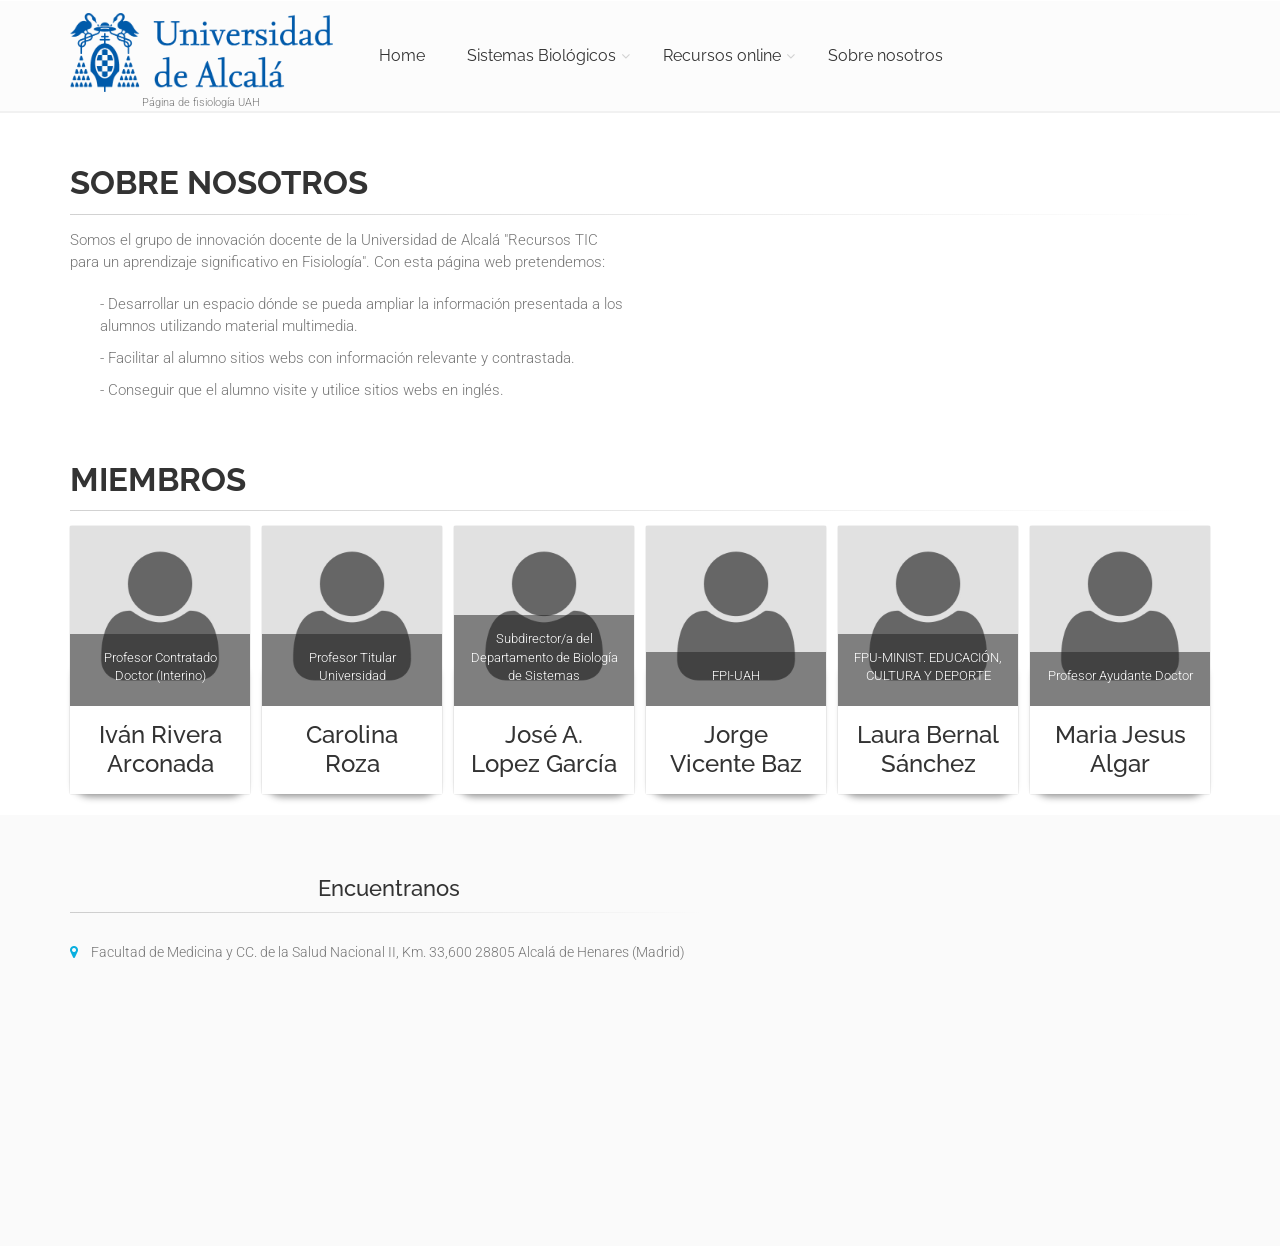
==== commit 21373a9e: "modificaciones 2" ====
--- a/page-about-us.html
+++ b/page-about-us.html
@@ -98,7 +98,7 @@
 
 									<!-- logo -->
 									<div id="logo" class="logo">
-										<a href="index.html"><img id="logo_img" src="images/Fisio/uahAcronimo.png" alt="The Project"></a>
+										<a href="https://www.uah.es/es/"><img id="logo_img" src="images/Fisio/uah.png" alt="The Project"></a>
 									</div>
 
 									<!-- name-and-slogan -->
@@ -261,70 +261,84 @@
 						<div class="col-sm-6 col-md-3">
 							<div class="image-box team-member style-2 shadow bordered mb-20 text-center">
 								<div class="overlay-container overlay-visible">
-									<img src="images/Fisio/profesor1.jpg" alt="">
+									<img src="images/Fisio/profesor.jpg" alt="">
 									<div class="overlay-bottom">
 										<p class="small margin-clear">Profesor Contratado Doctor (Interino)</p>
 									</div>
 								</div>
 								<div class="body">
-									<h3 class="margin-clear">Iván Rivera Arconada</h3>
-									<small>CEO</small>
-								</div>
-							</div>
-						</div>
-						<div class="col-sm-6 col-md-3">
-							<div class="image-box team-member style-2 shadow bordered mb-20 text-center">
-								<div class="overlay-container overlay-visible">
-									<img src="images/Fisio/profesor2.jpg" alt="">
+									<h3 class="margin-clear"><a href="https://www.uah.es/es/estudios/profesor/Ivan-Rivera-Arconada/">Iván Rivera Arconada</a></h3>
+									<!--<small>CEO</small>-->
+								</div>
+							</div>
+						</div>
+						<div class="col-sm-6 col-md-3">
+							<div class="image-box team-member style-2 shadow bordered mb-20 text-center">
+								<div class="overlay-container overlay-visible">
+									<img src="images/Fisio/profesor.jpg" alt="">
 									<div class="overlay-bottom">
 										<p class="small margin-clear">Profesor Titular Universidad</p>
 									</div>
 								</div>
 								<div class="body">
-									<h3 class="margin-clear">Carolina Roza Fernández</h3>
-									<small>CEO</small>
-								</div>
-							</div>
-						</div>
-						<div class="col-sm-6 col-md-3">
-							<div class="image-box team-member style-2 shadow bordered mb-20 text-center">
-								<div class="overlay-container overlay-visible">
-									<img src="images/Fisio/profesor3.jpg" alt="">
+									<h3 class="margin-clear"><a href="https://www.uah.es/es/estudios/profesor/Carolina-Laura-Roza-Fernandez-de-Caleya/">Carolina Roza</a></h3>
+									
+								</div>
+							</div>
+						</div>
+						<div class="col-sm-6 col-md-3">
+							<div class="image-box team-member style-2 shadow bordered mb-20 text-center">
+								<div class="overlay-container overlay-visible">
+									<img src="images/Fisio/profesor.jpg" alt="">
 									<div class="overlay-bottom">
 										<p class="small margin-clear">Subdirector/a del Departamento de Biología de Sistemas</p>
 									</div>
 								</div>
 								<div class="body">
-									<h3 class="margin-clear">José A. Lopez García</h3>
-									<small>CTO</small>
-								</div>
-							</div>
-						</div>
-						<div class="col-sm-6 col-md-3">
-							<div class="image-box team-member style-2 shadow bordered mb-20 text-center">
-								<div class="overlay-container overlay-visible">
-									<img src="images/Fisio/profesor4.jpg" alt="">
+									<h3 class="margin-clear"><a href="https://www.uah.es/es/estudios/profesor/Jose-A.-Lopez-Garcia/">José A. Lopez García</a></h3>
+									
+								</div>
+							</div>
+						</div>
+						<div class="col-sm-6 col-md-3">
+							<div class="image-box team-member style-2 shadow bordered mb-20 text-center">
+								<div class="overlay-container overlay-visible">
+									<img src="images/Fisio/profesor.jpg" alt="">
 									<div class="overlay-bottom">
 										<p class="small margin-clear">FPI-UAH</p>
 									</div>
 								</div>
 								<div class="body">
-									<h3 class="margin-clear">Jorge Vicente Baz</h3>
-									<small>Project Manager</small>
-								</div>
-							</div>
-						</div>
-						<div class="col-sm-6 col-md-3">
-							<div class="image-box team-member style-2 shadow bordered mb-20 text-center">
-								<div class="overlay-container overlay-visible">
-									<img src="images/Fisio/profesor5.jpg" alt="">
+									<h3 class="margin-clear"><a href="https://www.uah.es/es/estudios/profesor/Jorge-Vicente-Baz">Jorge Vicente Baz</a></h3>
+									
+								</div>
+							</div>
+						</div>
+						<div class="col-sm-6 col-md-3">
+							<div class="image-box team-member style-2 shadow bordered mb-20 text-center">
+								<div class="overlay-container overlay-visible">
+									<img src="images/Fisio/profesor.jpg" alt="">
 									<div class="overlay-bottom">
 										<p class="small margin-clear">FPU-MINIST. EDUCACIÓN, CULTURA Y DEPORTE</p>
 									</div>
 								</div>
 								<div class="body">
 									<h3 class="margin-clear"><a href="https://www.uah.es/es/estudios/profesor/Laura-Bernal-Sanchez/">Laura Bernal Sánchez</a></h3>
-									<small>Designer</small>
+									
+								</div>
+							</div>
+						</div>
+						<div class="col-sm-6 col-md-3">
+							<div class="image-box team-member style-2 shadow bordered mb-20 text-center">
+								<div class="overlay-container overlay-visible">
+									<img src="images/Fisio/profesor.jpg" alt="">
+									<div class="overlay-bottom">
+										<p class="small margin-clear">Profesor Ayudante Doctor</p>
+									</div>
+								</div>
+								<div class="body">
+									<h3 class="margin-clear"><a href="https://www.uah.es/es/estudios/profesor/Maria-Jesus-Algar-Diaz/">Maria Jesus Algar</a></h3>
+									
 								</div>
 							</div>
 						</div>
@@ -351,10 +365,16 @@
 										<h2 class="title">Encuentranos</h2>
 										<div class="separator-2"></div>
 										<ul class="list" align="left">
-											<li><i class="fa fa-map-marker pr-10 text-default"></i> Campus Universitario - C/ 19, Av. de Madrid, Km 33,600,
-												28871 Alcalá de Henares, Madrid</li>
-											<li></li>
-											<li><i class="fa fa-phone pr-10 text-default"></i> Teléfono: 91 885 45 05 (Facultad de Medicina)</li>
+											<li><i class="fa fa-map-marker pr-10 text-default"></i> 
+											Facultad de Medicina y CC. de la Salud Nacional II, Km. 33,600 28805 Alcalá de Henares (Madrid)
+												<!--<ul class="list" align="left">
+													<li> Departamento Biología de Sistemas (Fisiología) </li>
+													<li><i class="fa fa-map-marker pr-10 text-default"></i>  Campus universitario - C/ 19, Av. de Madrid, Km 33,600, 28871 Alcalá de Henares, Madrid</li>
+												</ul>-->
+											</li>
+											<!--<li><i class="fa fa-phone pr-10 text-default"></i> Teléfono: 91 885 45 05 (Facultad de Medicina)</li>-->
+											<li><br></br></li>
+											<li><br></br></li>
 											<li><br></br></li>
 											<li><br></br></li>
 
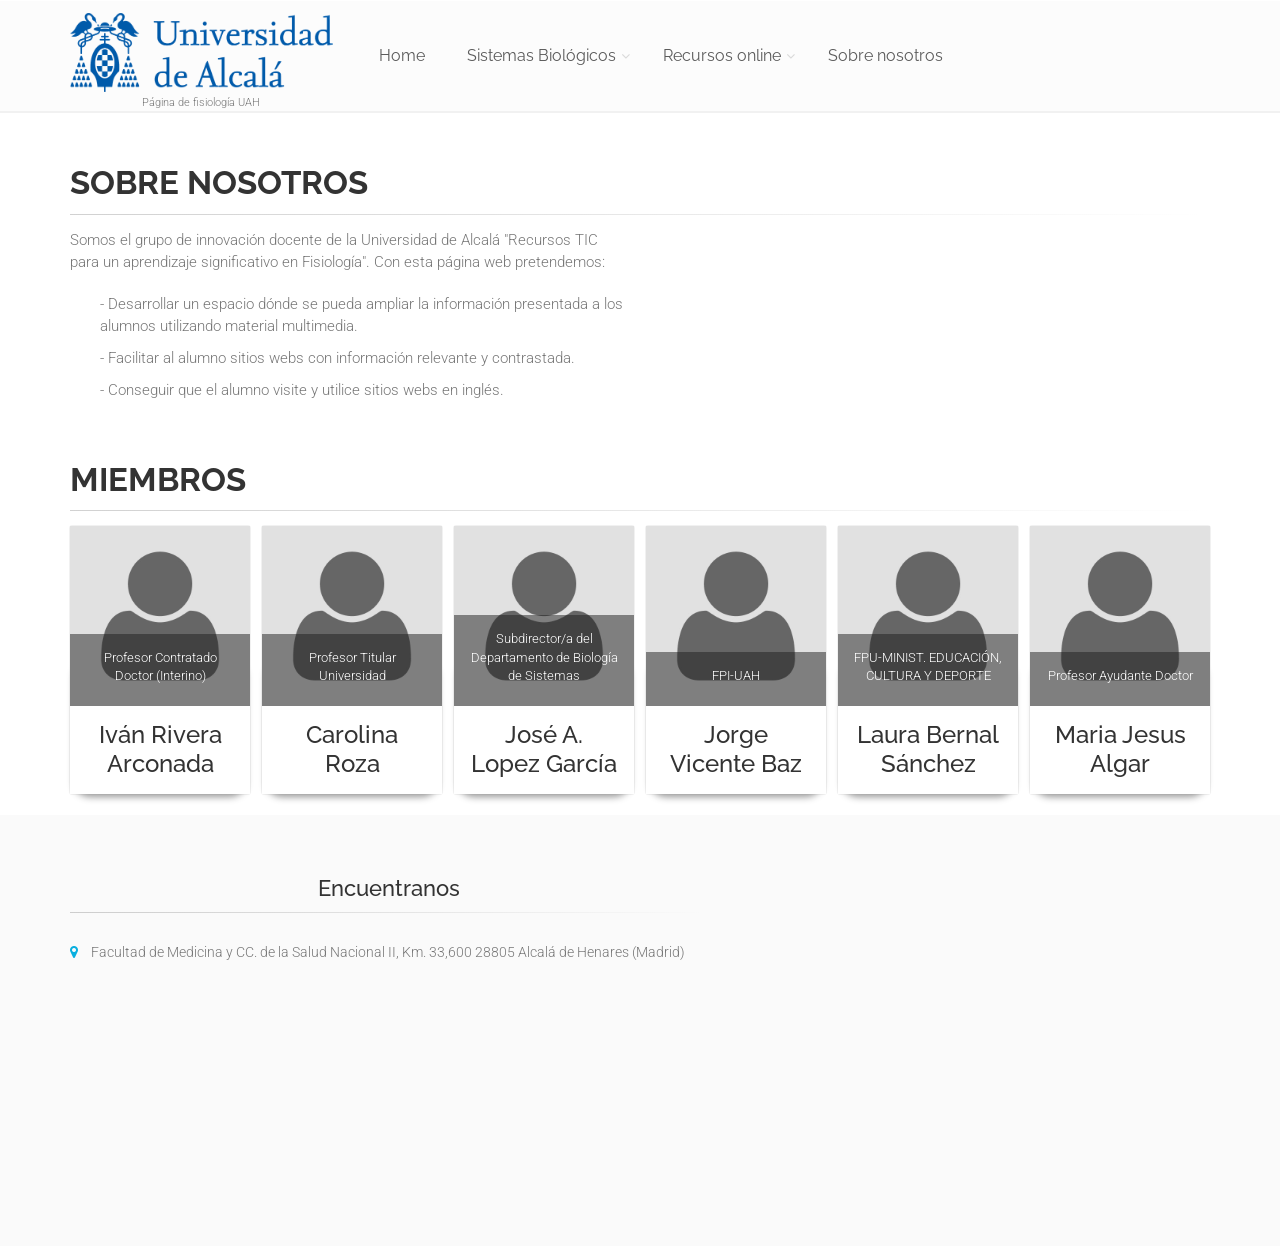
==== commit b889ef30: "modificaciones visuales y de textos" ====
--- a/page-about-us.html
+++ b/page-about-us.html
@@ -261,7 +261,7 @@
 						<div class="col-sm-6 col-md-3">
 							<div class="image-box team-member style-2 shadow bordered mb-20 text-center">
 								<div class="overlay-container overlay-visible">
-									<img src="images/Fisio/profesor.jpg" alt="">
+									<img src="images/Fisio/profesor1.jpg" alt="">
 									<div class="overlay-bottom">
 										<p class="small margin-clear">Profesor Contratado Doctor (Interino)</p>
 									</div>
@@ -275,7 +275,7 @@
 						<div class="col-sm-6 col-md-3">
 							<div class="image-box team-member style-2 shadow bordered mb-20 text-center">
 								<div class="overlay-container overlay-visible">
-									<img src="images/Fisio/profesor.jpg" alt="">
+									<img src="images/Fisio/profesor2.jpg" alt="">
 									<div class="overlay-bottom">
 										<p class="small margin-clear">Profesor Titular Universidad</p>
 									</div>
@@ -289,7 +289,7 @@
 						<div class="col-sm-6 col-md-3">
 							<div class="image-box team-member style-2 shadow bordered mb-20 text-center">
 								<div class="overlay-container overlay-visible">
-									<img src="images/Fisio/profesor.jpg" alt="">
+									<img src="images/Fisio/profesor3.jpg" alt="">
 									<div class="overlay-bottom">
 										<p class="small margin-clear">Subdirector/a del Departamento de Biología de Sistemas</p>
 									</div>
@@ -303,7 +303,7 @@
 						<div class="col-sm-6 col-md-3">
 							<div class="image-box team-member style-2 shadow bordered mb-20 text-center">
 								<div class="overlay-container overlay-visible">
-									<img src="images/Fisio/profesor.jpg" alt="">
+									<img src="images/Fisio/profesor4.jpg" alt="">
 									<div class="overlay-bottom">
 										<p class="small margin-clear">FPI-UAH</p>
 									</div>
@@ -317,7 +317,7 @@
 						<div class="col-sm-6 col-md-3">
 							<div class="image-box team-member style-2 shadow bordered mb-20 text-center">
 								<div class="overlay-container overlay-visible">
-									<img src="images/Fisio/profesor.jpg" alt="">
+									<img src="images/Fisio/profesor5.jpg" alt="">
 									<div class="overlay-bottom">
 										<p class="small margin-clear">FPU-MINIST. EDUCACIÓN, CULTURA Y DEPORTE</p>
 									</div>
@@ -331,7 +331,7 @@
 						<div class="col-sm-6 col-md-3">
 							<div class="image-box team-member style-2 shadow bordered mb-20 text-center">
 								<div class="overlay-container overlay-visible">
-									<img src="images/Fisio/profesor.jpg" alt="">
+									<img src="images/Fisio/profesor6.jpg" alt="">
 									<div class="overlay-bottom">
 										<p class="small margin-clear">Profesor Ayudante Doctor</p>
 									</div>
--- a/css/style.css
+++ b/css/style.css
@@ -21,497 +21,501 @@
  * 9) Owl carousel
  * 10) Full Page
  */
+
 /* 1 Elements
 ----------------------------------------------------------------------------- */
+
 body.canvas-sliding,
 body.canvas-slid {
-  overflow-x: hidden;
+    overflow-x: hidden;
 }
 
 .no-trans * {
-  -webkit-transition: none !important;
-  -o-transition: none !important;
-  transition: none !important;
+    -webkit-transition: none !important;
+    -o-transition: none !important;
+    transition: none !important;
 }
 
 img {
-  display: block;
-  max-width: 100%;
-  height: auto;
+    display: block;
+    max-width: 100%;
+    height: auto;
 }
 
 /* Lists
 ---------------------------------- */
+
 ul {
-  list-style: square;
+    list-style: square;
 }
 
 .list-icons,
 .list {
-  list-style: none;
-  padding: 0;
+    list-style: none;
+    padding: 0;
 }
 
 .list-icons li,
 .list li {
-  padding: 5px 0;
+    padding: 5px 0;
 }
 
 .list-icons li i {
-  min-width: 25px;
-  text-align: center;
+    min-width: 25px;
+    text-align: center;
 }
 
 .list-inline {
-  margin-top: 9px;
-  margin-bottom: 8px;
+    margin-top: 9px;
+    margin-bottom: 8px;
 }
 
 .header-top .list-inline {
-  display: inline-block;
+    display: inline-block;
 }
 
 /* Medium desktop devices and tablets */
+
 @media (min-width: 992px) and (max-width: 1199px) {
-  .header-top .list-inline > li {
-    padding: 0;
-  }
+    .header-top .list-inline>li {
+        padding: 0;
+    }
 }
 
 /* Tables
 ---------------------------------- */
+
 .table:not(.table-bordered) {
-  border-bottom: 2px solid #f3f3f3;
-}
-
-.table > thead > tr > th {
-  vertical-align: bottom;
-  border-bottom: 1px solid #eaeaea;
-  background-color: #eaeaea;
-  color: #333333;
-  font-weight: 400;
+    border-bottom: 2px solid #f3f3f3;
+}
+
+.table>thead>tr>th {
+    vertical-align: bottom;
+    border-bottom: 1px solid #eaeaea;
+    background-color: #eaeaea;
+    color: #333333;
+    font-weight: 400;
 }
 
 .table.table-colored {
-  border-bottom-color: #09afdf;
-}
-
-.table-colored > thead > tr > th {
-  border-color: #09afdf;
-  background-color: #09afdf;
-  color: #ffffff;
+    border-bottom-color: #09afdf;
+}
+
+.table-colored>thead>tr>th {
+    border-color: #09afdf;
+    background-color: #09afdf;
+    color: #ffffff;
 }
 
 tbody {
-  background-color: #ffffff;
-}
-
-.table > thead > tr > th,
-.table > tbody > tr > th,
-.table > tfoot > tr > th,
-.table > thead > tr > td,
-.table > tbody > tr > td,
-.table > tfoot > tr > td {
-  padding: 8px 15px;
-  border-top: 1px solid #f3f3f3;
+    background-color: #ffffff;
+}
+
+.table>thead>tr>th,
+.table>tbody>tr>th,
+.table>tfoot>tr>th,
+.table>thead>tr>td,
+.table>tbody>tr>td,
+.table>tfoot>tr>td {
+    padding: 8px 15px;
+    border-top: 1px solid #f3f3f3;
 }
 
 .table-striped tbody {
-  background-color: #ffffff;
-}
-
-.table-striped > tbody > tr:nth-child(odd) > td,
-.table-striped > tbody > tr:nth-child(odd) > th {
-  background-color: #f5f5f5;
-}
-
-.table-striped.table > tbody > tr > td {
-  border-color: #e8e8e8;
-}
-
-.table-bordered > thead > tr > th,
-.table-bordered > tbody > tr > th,
-.table-bordered > tfoot > tr > th,
-.table-bordered > thead > tr > td,
-.table-bordered > tbody > tr > td,
-.table-bordered > tfoot > tr > td {
-  border-color: #f3f3f3;
+    background-color: #ffffff;
+}
+
+.table-striped>tbody>tr:nth-child(odd)>td,
+.table-striped>tbody>tr:nth-child(odd)>th {
+    background-color: #f5f5f5;
+}
+
+.table-striped.table>tbody>tr>td {
+    border-color: #e8e8e8;
+}
+
+.table-bordered>thead>tr>th,
+.table-bordered>tbody>tr>th,
+.table-bordered>tfoot>tr>th,
+.table-bordered>thead>tr>td,
+.table-bordered>tbody>tr>td,
+.table-bordered>tfoot>tr>td {
+    border-color: #f3f3f3;
 }
 
 .dl-horizontal dd {
-  margin-bottom: 10px;
-}
-
-.table-hover > tbody > tr:hover {
-  background-color: rgba(0, 0, 0, 0.04);
+    margin-bottom: 10px;
+}
+
+.table-hover>tbody>tr:hover {
+    background-color: rgba(0, 0, 0, 0.04);
 }
 
 .dark .table:not(.table-bordered) {
-  border-bottom: 2px solid rgba(255, 255, 255, 0.07);
-}
-
-.dark .table > tbody {
-  background-color: transparent;
-}
-
-.dark .table > tbody > tr > td {
-  border-top: 1px solid rgba(255, 255, 255, 0.07);
-}
-
-.dark .table > thead > tr > th {
-  border-bottom: 1px solid rgba(255, 255, 255, 0.07);
-  background-color: rgba(0, 0, 0, 0.15);
-  color: #f1f1f1;
-  font-weight: 400;
+    border-bottom: 2px solid rgba(255, 255, 255, 0.07);
+}
+
+.dark .table>tbody {
+    background-color: transparent;
+}
+
+.dark .table>tbody>tr>td {
+    border-top: 1px solid rgba(255, 255, 255, 0.07);
+}
+
+.dark .table>thead>tr>th {
+    border-bottom: 1px solid rgba(255, 255, 255, 0.07);
+    background-color: rgba(0, 0, 0, 0.15);
+    color: #f1f1f1;
+    font-weight: 400;
 }
 
 /* Small devices (tablets, 768px and up) */
+
 @media (min-width: 768px) {
-  .dl-horizontal dd {
-    margin-left: 150px;
-  }
-
-  .dl-horizontal dt {
-    max-width: 120px;
-  }
+    .dl-horizontal dd {
+        margin-left: 150px;
+    }
+    .dl-horizontal dt {
+        max-width: 120px;
+    }
 }
 
 /* 2 Layout
 ----------------------------------------------------------------------------- */
+
 .page-wrapper {
-  background-color: #ffffff;
+    background-color: #ffffff;
 }
 
 .header-top:not(.banner) {
-  background-color: #f2f2f2;
-  border-bottom: 1px solid #d0d0d0;
-  padding: 4px 0;
+    background-color: #f2f2f2;
+    border-bottom: 1px solid #d0d0d0;
+    padding: 4px 0;
 }
 
 .header-top.dark {
-  background-color: #2e3537;
-  border-bottom: 1px solid #252a2c;
+    background-color: #2e3537;
+    border-bottom: 1px solid #252a2c;
 }
 
 .header-top.colored {
-  background-color: #09afdf;
-  border-bottom: 1px solid #09afdf;
+    background-color: #09afdf;
+    border-bottom: 1px solid #09afdf;
 }
 
 .header {
-  border-top: 1px solid #ffffff;
-  border-bottom: 2px solid #f1f1f1;
-  background-color: #fcfcfc;
+    border-top: 1px solid #ffffff;
+    border-bottom: 2px solid #f1f1f1;
+    background-color: #fcfcfc;
 }
 
 .header.dark {
-  background-color: #394245;
-  border-top-color: #394245;
-  border-bottom: none;
-}
-
-.header-top.dark + .header:not(.dark) {
-  border-top-color: #dddddd;
-}
-
-.header-top:not(.dark) + .header.dark {
-  border-top-color: #303030;
+    background-color: #394245;
+    border-top-color: #394245;
+    border-bottom: none;
+}
+
+.header-top.dark+.header:not(.dark) {
+    border-top-color: #dddddd;
+}
+
+.header-top:not(.dark)+.header.dark {
+    border-top-color: #303030;
 }
 
 .header.header-small {
-  padding: 10px 0;
+    padding: 10px 0;
 }
 
 .dark .footer {
-  background-color: #222222;
+    background-color: #222222;
 }
 
 .dark .subfooter {
-  background-color: #373737;
-  border-color: #454545;
+    background-color: #373737;
+    border-color: #454545;
 }
 
 /*Transparent Header*/
+
 .transparent-header .header-top {
-  z-index: 103;
-  position: relative;
+    z-index: 103;
+    position: relative;
 }
 
 .transparent-header header.header.transparent-header-on {
-  z-index: 22;
-  position: absolute;
-  width: 100%;
-  left: 0;
-  background-color: rgba(255, 255, 255, 0.92);
-  border-bottom: 1px solid rgba(0, 0, 0, 0.07);
-  border-top-color: #a0a0a0;
-}
-
-.transparent-header .header-top.colored + header.header.transparent-header-on {
-  border-top-color: transparent;
+    z-index: 22;
+    position: absolute;
+    width: 100%;
+    left: 0;
+    background-color: rgba(255, 255, 255, 0.92);
+    border-bottom: 1px solid rgba(0, 0, 0, 0.07);
+    border-top-color: #a0a0a0;
+}
+
+.transparent-header .header-top.colored+header.header.transparent-header-on {
+    border-top-color: transparent;
 }
 
 .transparent-header header.header.dark.transparent-header-on {
-  background-color: rgba(57, 66, 69, 0.8);
-  border-top-color: rgba(37, 42, 44, 0.5);
+    background-color: rgba(57, 66, 69, 0.8);
+    border-top-color: rgba(37, 42, 44, 0.5);
 }
 
 .transparent-header.gradient-background-header header.header.transparent-header-on {
-  background: -moz-linear-gradient(top, #ffffff 0%, rgba(255, 255, 255, 0.05) 85%, rgba(255, 255, 255, 0) 100%);
-  background: -webkit-linear-gradient(top, #ffffff 0%, rgba(255, 255, 255, 0.05) 85%, rgba(255, 255, 255, 0) 100%);
-  background: linear-gradient(to bottom, #ffffff 0%, rgba(255, 255, 255, 0.05) 85%, rgba(255, 255, 255, 0) 100%);
-  border-bottom: none;
-  border-top: none;
+    background: -moz-linear-gradient(top, #ffffff 0%, rgba(255, 255, 255, 0.05) 85%, rgba(255, 255, 255, 0) 100%);
+    background: -webkit-linear-gradient(top, #ffffff 0%, rgba(255, 255, 255, 0.05) 85%, rgba(255, 255, 255, 0) 100%);
+    background: linear-gradient(to bottom, #ffffff 0%, rgba(255, 255, 255, 0.05) 85%, rgba(255, 255, 255, 0) 100%);
+    border-bottom: none;
+    border-top: none;
 }
 
 .transparent-header.gradient-background-header header.header.dark.transparent-header-on {
-  background: -moz-linear-gradient(top, rgba(0, 0, 0, 0.5) 0%, rgba(0, 0, 0, 0.05) 85%, transparent 100%);
-  background: -webkit-linear-gradient(top, rgba(0, 0, 0, 0.5) 0%, rgba(0, 0, 0, 0.05) 85%, transparent 100%);
-  background: linear-gradient(to bottom, rgba(0, 0, 0, 0.5) 0%, rgba(0, 0, 0, 0.05) 85%, transparent 100%);
-  border-bottom: none;
-  border-top: none;
+    background: -moz-linear-gradient(top, rgba(0, 0, 0, 0.5) 0%, rgba(0, 0, 0, 0.05) 85%, transparent 100%);
+    background: -webkit-linear-gradient(top, rgba(0, 0, 0, 0.5) 0%, rgba(0, 0, 0, 0.05) 85%, transparent 100%);
+    background: linear-gradient(to bottom, rgba(0, 0, 0, 0.5) 0%, rgba(0, 0, 0, 0.05) 85%, transparent 100%);
+    border-bottom: none;
+    border-top: none;
 }
 
 .header-first {
-  padding: 12px 0 0 0;
+    padding: 12px 0 0 0;
 }
 
 .header-second {
-  position: relative;
+    position: relative;
 }
 
 .scroll-spy .banner {
-  min-height: 100px;
+    min-height: 100px;
 }
 
 .banner.parallax,
 .banner.light-translucent-bg,
 .banner.dark-translucent-bg,
 .banner.default-translucent-bg {
-  min-height: 250px;
-  padding-top: 60px;
-  padding-bottom: 20px;
+    min-height: 250px;
+    padding-top: 60px;
+    padding-bottom: 20px;
 }
 
 .banner.banner-big-height {
-  min-height: 550px;
-  padding-top: 100px;
+    min-height: 550px;
+    padding-top: 100px;
 }
 
 .banner.video-background-banner {
-  min-height: 400px;
-  padding-top: 100px;
+    min-height: 400px;
+    padding-top: 100px;
 }
 
 .main-container {
-  padding: 50px 0;
+    padding: 50px 0;
 }
 
 .block {
-  margin-bottom: 50px;
+    margin-bottom: 50px;
 }
 
 .section {
-  padding: 20px 0;
+    padding: 20px 0;
 }
 
 .footer-top {
-  padding: 20px 0;
+    padding: 20px 0;
 }
 
 .footer {
-  padding: 40px 0;
-  background-color: #fafafa;
+    padding: 40px 0;
+    background-color: #fafafa;
 }
 
 .footer-content {
-  padding: 20px 0;
+    padding: 20px 0;
 }
 
 .subfooter {
-  background-color: #f5f5f5;
-  padding: 25px 0;
-  border-top: 1px solid #eaeaea;
+    background-color: #f5f5f5;
+    padding: 25px 0;
+    border-top: 1px solid #eaeaea;
 }
 
 .full-page .subfooter {
-  background-color: transparent;
-  position: fixed;
-  border: none;
-  color: #bbbbbb;
-  width: 100%;
-  bottom: 0;
-  padding: 15px 0;
+    background-color: transparent;
+    position: fixed;
+    border: none;
+    color: #bbbbbb;
+    width: 100%;
+    bottom: 0;
+    padding: 15px 0;
 }
 
 .full-page .subfooter p a {
-  text-decoration: none;
-  color: #a1a1a1;
+    text-decoration: none;
+    color: #a1a1a1;
 }
 
 /* Small devices (tablets, 768px and up) */
+
 @media (min-width: 768px) {
-  .with-dropdown-buttons .navbar-default .navbar-collapse {
-    padding-right: 120px;
-  }
-
-  .with-dropdown-buttons .header-dropdown-buttons {
-    position: absolute;
-    top: 18px;
-    right: 0px;
-  }
-  /*Full width Header*/
-  header.full-width .with-dropdown-buttons .header-dropdown-buttons {
-    right: 15px;
-  }
-  /*Centered Logo Layout*/
-  .header.centered .header-first {
-    padding: 12px 0;
-  }
-
-  .header.centered .header-second {
-    text-align: center;
-  }
-
-  .header.centered .main-navigation .navbar-collapse.collapse {
-    display: inline-block !important;
-    vertical-align: top;
-  }
-
-  .header.centered .with-dropdown-buttons .navbar-default .navbar-collapse {
-    padding-right: 0px !important;
-  }
-
-  .header.centered .with-dropdown-buttons .header-dropdown-buttons {
-    position: relative;
-    top: 4px;
-    margin-left: 20px;
-    float: left;
-  }
+    .with-dropdown-buttons .navbar-default .navbar-collapse {
+        padding-right: 120px;
+    }
+    .with-dropdown-buttons .header-dropdown-buttons {
+        position: absolute;
+        top: 18px;
+        right: 0px;
+    }
+    /*Full width Header*/
+    header.full-width .with-dropdown-buttons .header-dropdown-buttons {
+        right: 15px;
+    }
+    /*Centered Logo Layout*/
+    .header.centered .header-first {
+        padding: 12px 0;
+    }
+    .header.centered .header-second {
+        text-align: center;
+    }
+    .header.centered .main-navigation .navbar-collapse.collapse {
+        display: inline-block !important;
+        vertical-align: top;
+    }
+    .header.centered .with-dropdown-buttons .navbar-default .navbar-collapse {
+        padding-right: 0px !important;
+    }
+    .header.centered .with-dropdown-buttons .header-dropdown-buttons {
+        position: relative;
+        top: 4px;
+        margin-left: 20px;
+        float: left;
+    }
 }
 
 /* Large and Medium devices (desktops, tablets less than 1199px) */
+
 @media (min-width: 768px) and (max-width: 1199px) {
-  .main-navigation.with-dropdown-buttons .navbar-default .navbar-collapse {
-    padding-right: 110px;
-  }
+    .main-navigation.with-dropdown-buttons .navbar-default .navbar-collapse {
+        padding-right: 110px;
+    }
 }
 
 /* Medium desktop devices and tablets */
+
 @media (min-width: 768px) and (max-width: 991px) {
-  header.full-width .main-navigation.with-dropdown-buttons .navbar-default .navbar-collapse {
-    padding-right: 15px;
-  }
+    header.full-width .main-navigation.with-dropdown-buttons .navbar-default .navbar-collapse {
+        padding-right: 15px;
+    }
 }
 
 /* Medium devices (desktops, tablets less than 991px) */
+
 @media (max-width: 991px) {
-  .sidebar {
-    margin-top: 40px;
-  }
-
-  .footer-content {
-    padding: 10px 0;
-  }
+    .sidebar {
+        margin-top: 40px;
+    }
+    .footer-content {
+        padding: 10px 0;
+    }
 }
 
 /* Small devices (tablets, phones less than 767px) */
+
 @media (max-width: 767px) {
-  .header-first .header-dropdown-buttons {
-    position: absolute;
-    top: 22px;
-    right: 15px;
-  }
-  /*Transparent Header*/
-  .transparent-header .header-first {
-    padding: 12px 0 12px;
-  }
-
-  .transparent-header .header-first.visible-xs {
-    padding: 10px 0 3px;
-  }
-
-  .transparent-header .header-second {
-    z-index: 21;
-  }
-  /*Full width Header*/
-  .header.full-width {
-    padding: 0 15px;
-  }
-
-  .header.full-width .header-first {
-    padding: 8px 0 0;
-  }
+    .header-first .header-dropdown-buttons {
+        position: absolute;
+        top: 22px;
+        right: 15px;
+    }
+    /*Transparent Header*/
+    .transparent-header .header-first {
+        padding: 12px 0 12px;
+    }
+    .transparent-header .header-first.visible-xs {
+        padding: 10px 0 3px;
+    }
+    .transparent-header .header-second {
+        z-index: 21;
+    }
+    /*Full width Header*/
+    .header.full-width {
+        padding: 0 15px;
+    }
+    .header.full-width .header-first {
+        padding: 8px 0 0;
+    }
 }
 
 /* Boxed Layout
 ---------------------------------- */
+
 .boxed .page-wrapper {
-  margin-right: auto;
-  margin-left: auto;
-  position: relative;
-  -webkit-box-shadow: 0px 0px 10px #cacaca;
-  box-shadow: 0px 0px 10px #cacaca;
+    margin-right: auto;
+    margin-left: auto;
+    position: relative;
+    -webkit-box-shadow: 0px 0px 10px #cacaca;
+    box-shadow: 0px 0px 10px #cacaca;
 }
 
 .boxed.transparent-page-wrapper .page-wrapper {
-  background-color: transparent;
-  -webkit-box-shadow: none;
-  box-shadow: none;
+    background-color: transparent;
+    -webkit-box-shadow: none;
+    box-shadow: none;
 }
 
 .pattern-1 {
-  background-image: url("../images/pattern-1.png");
-  background-repeat: repeat;
-  background-position: 0 0;
+    background-image: url("../images/pattern-1.png");
+    background-repeat: repeat;
+    background-position: 0 0;
 }
 
 .pattern-2 {
-  background-image: url("../images/pattern-2.png");
-  background-repeat: repeat;
-  background-position: 0 0;
+    background-image: url("../images/pattern-2.png");
+    background-repeat: repeat;
+    background-position: 0 0;
 }
 
 .pattern-3 {
-  background-image: url("../images/pattern-3.png");
-  background-repeat: repeat;
-  background-position: 0 0;
+    background-image: url("../images/pattern-3.png");
+    background-repeat: repeat;
+    background-position: 0 0;
 }
 
 .pattern-4 {
-  background-image: url("../images/pattern-4.png");
-  background-repeat: repeat;
-  background-position: 0 0;
+    background-image: url("../images/pattern-4.png");
+    background-repeat: repeat;
+    background-position: 0 0;
 }
 
 .pattern-5 {
-  background-image: url("../images/pattern-5.png");
-  background-repeat: repeat;
-  background-position: 0 0;
+    background-image: url("../images/pattern-5.png");
+    background-repeat: repeat;
+    background-position: 0 0;
 }
 
 .pattern-6 {
-  background-image: url("../images/pattern-6.png");
-  background-repeat: repeat;
-  background-position: 0 0;
+    background-image: url("../images/pattern-6.png");
+    background-repeat: repeat;
+    background-position: 0 0;
 }
 
 .pattern-7 {
-  background-image: url("../images/pattern-7.png");
-  background-repeat: repeat;
-  background-position: 0 0;
+    background-image: url("../images/pattern-7.png");
+    background-repeat: repeat;
+    background-position: 0 0;
 }
 
 .pattern-8 {
-  background-image: url("../images/pattern-8.png");
-  background-repeat: repeat;
-  background-position: 0 0;
+    background-image: url("../images/pattern-8.png");
+    background-repeat: repeat;
+    background-position: 0 0;
 }
 
 .pattern-9 {
-  background-image: url("../images/pattern-9.png");
-  background-repeat: repeat;
-  background-position: 0 0;
+    background-image: url("../images/pattern-9.png");
+    background-repeat: repeat;
+    background-position: 0 0;
 }
 
 .pattern-4 .page-wrapper,
@@ -520,117 +524,121 @@
 .pattern-7 .page-wrapper,
 .pattern-8 .page-wrapper,
 .pattern-9 .page-wrapper {
-  -webkit-box-shadow: none;
-  box-shadow: none;
+    -webkit-box-shadow: none;
+    box-shadow: none;
 }
 
 /* Small devices (tablets, 768px and up) */
+
 @media (min-width: 768px) {
-  .boxed .page-wrapper {
-    width: 750px;
-  }
+    .boxed .page-wrapper {
+        width: 750px;
+    }
 }
 
 /* Medium devices (desktops, tablets, 992px and up) */
+
 @media (min-width: 992px) {
-  .boxed .page-wrapper {
-    width: 970px;
-  }
+    .boxed .page-wrapper {
+        width: 970px;
+    }
 }
 
 /* Large devices (Large desktops 1200px and up) */
+
 @media (min-width: 1200px) {
-  .boxed .page-wrapper {
-    width: 1170px;
-  }
+    .boxed .page-wrapper {
+        width: 1170px;
+    }
 }
 
 /*Backgrounds
 ---------------------------------- */
+
 .background-img-1 {
-  background: url("../images/background-img-1.jpg") 50% 0px no-repeat;
+    background: url("../images/background-img-1.jpg") 50% 0px no-repeat;
 }
 
 .background-img-2 {
-  background: url("../images/background-img-2.jpg") 50% 0px no-repeat;
+    background: url("../images/background-img-2.jpg") 50% 0px no-repeat;
 }
 
 .background-img-3 {
-  background: url("../images/background-img-3.jpg") 50% 0px no-repeat;
+    background: url("../images/background-img-3.jpg") 50% 0px no-repeat;
 }
 
 .background-img-4 {
-  background: url("../images/background-img-4.jpg") 50% 0px no-repeat;
+    background: url("../images/background-img-4.jpg") 50% 0px no-repeat;
 }
 
 .background-img-5 {
-  background: url("../images/background-img-5.jpg") 50% 0px no-repeat;
+    background: url("../images/background-img-5.jpg") 50% 0px no-repeat;
 }
 
 .background-img-6 {
-  background: url("../images/background-img-6.jpg") 50% 0px no-repeat;
+    background: url("../images/background-img-6.jpg") 50% 0px no-repeat;
 }
 
 .background-img-7 {
-  background: url("../images/background-img-7.jpg") 50% 0px no-repeat;
+    background: url("../images/background-img-7.jpg") 50% 0px no-repeat;
 }
 
 .background-img-8 {
-  background: url("../images/background-img-8.jpg") 50% 0px no-repeat;
+    background: url("../images/background-img-8.jpg") 50% 0px no-repeat;
 }
 
 .background-img-9 {
-  background: url("../images/background-img-9.jpg") 50% 0px no-repeat;
+    background: url("../images/background-img-9.jpg") 50% 0px no-repeat;
 }
 
 .background-img-10 {
-  background: url("../images/background-img-10.jpg") 50% 0px no-repeat;
+    background: url("../images/background-img-10.jpg") 50% 0px no-repeat;
 }
 
 .fullscreen-bg {
-  background: url("../images/fullscreen-bg.jpg") 50% 0px no-repeat;
-  position: fixed;
-  top: 0;
-  left: 0;
-  right: 0;
-  bottom: 0;
-  -webkit-background-size: cover;
-  -moz-background-size: cover;
-  -o-background-size: cover;
-  background-size: cover;
+    background: url("../images/fullscreen-bg.jpg") 50% 0px no-repeat;
+    position: fixed;
+    top: 0;
+    left: 0;
+    right: 0;
+    bottom: 0;
+    -webkit-background-size: cover;
+    -moz-background-size: cover;
+    -o-background-size: cover;
+    background-size: cover;
 }
 
 .boxed .fullscreen-bg {
-  background: none;
+    background: none;
 }
 
 .white-bg {
-  background-color: #ffffff;
+    background-color: #ffffff;
 }
 
 .light-gray-bg {
-  background-color: #fafafa;
-  border-top: 1px solid #f3f3f3;
-  border-bottom: 1px solid #f3f3f3;
+    background-color: #fafafa;
+    border-top: 1px solid #f3f3f3;
+    border-bottom: 1px solid #f3f3f3;
 }
 
 .footer-top.light-gray-bg {
-  background-color: #f5f5f5;
-  border-top: 1px solid #eaeaea;
-  border-bottom: 1px solid #eaeaea;
+    background-color: #f5f5f5;
+    border-top: 1px solid #eaeaea;
+    border-bottom: 1px solid #eaeaea;
 }
 
 .dark-bg {
-  background-color: #373737;
-  color: #cdcdcd;
-}
-
-.dark-bg + .dark-bg:not(.image-box):not(.full-image-container):not(.full-text-container):not(.full-width-section) {
-  background-color: #555555;
-}
-
-.dark-bg + .dark-bg + .dark-bg {
-  background-color: #373737;
+    background-color: #373737;
+    color: #cdcdcd;
+}
+
+.dark-bg+.dark-bg:not(.image-box):not(.full-image-container):not(.full-text-container):not(.full-width-section) {
+    background-color: #555555;
+}
+
+.dark-bg+.dark-bg+.dark-bg {
+    background-color: #373737;
 }
 
 .dark-bg h1,
@@ -639,22 +647,22 @@
 .dark-bg h4,
 .dark-bg h5,
 .dark-bg h6 {
-  color: #ffffff;
+    color: #ffffff;
 }
 
 .dark-bg a:not(.btn) {
-  text-decoration: underline;
-  color: #cdcdcd;
+    text-decoration: underline;
+    color: #cdcdcd;
 }
 
 .dark-bg a:not(.btn):hover {
-  text-decoration: none;
-  color: #cdcdcd;
+    text-decoration: none;
+    color: #cdcdcd;
 }
 
 .default-bg {
-  background-color: #09afdf;
-  color: #ffffff;
+    background-color: #09afdf;
+    color: #ffffff;
 }
 
 .default-bg h1,
@@ -663,97 +671,98 @@
 .default-bg h4,
 .default-bg h5,
 .default-bg h6 {
-  color: #ffffff;
+    color: #ffffff;
 }
 
 .default-bg a:not(.btn) {
-  text-decoration: underline;
-  color: #ffffff;
+    text-decoration: underline;
+    color: #ffffff;
 }
 
 .default-bg a:not(.btn):hover {
-  text-decoration: none;
-  color: #ffffff;
+    text-decoration: none;
+    color: #ffffff;
 }
 
 /*Translucent Backgrounds*/
+
 .no-touch .parallax,
 .no-touch .parallax-2,
 .no-touch .parallax-3,
 .no-touch .fixed-bg {
-  background-attachment: fixed;
+    background-attachment: fixed;
 }
 
 .light-translucent-bg,
 .dark-translucent-bg,
 .default-translucent-bg,
 .two-col-translucent-bg {
-  -webkit-background-size: cover;
-  -moz-background-size: cover;
-  -o-background-size: cover;
-  background-size: cover;
-  background-position: 50% 0;
-  background-repeat: no-repeat;
-  z-index: 1;
-  position: relative;
-  overflow: hidden;
+    -webkit-background-size: cover;
+    -moz-background-size: cover;
+    -o-background-size: cover;
+    background-size: cover;
+    background-position: 50% 0;
+    background-repeat: no-repeat;
+    z-index: 1;
+    position: relative;
+    overflow: hidden;
 }
 
 .light-translucent-bg:after,
 .dark-translucent-bg:after,
 .default-translucent-bg:after,
 .two-col-translucent-bg:after {
-  content: "";
-  position: absolute;
-  top: 0;
-  left: 0;
-  z-index: 2;
-  width: 100%;
-  height: 100%;
-  -webkit-transition: all 0.2s ease-in-out;
-  -o-transition: all 0.2s ease-in-out;
-  transition: all 0.2s ease-in-out;
-  -webkit-backface-visibility: hidden;
-  -webkit-transform: translateZ(0) scale(1, 1);
-}
-
-.light-translucent-bg > div,
-.dark-translucent-bg > div,
-.default-translucent-bg > div,
-.two-col-translucent-bg > div {
-  z-index: 3;
-  position: relative;
+    content: "";
+    position: absolute;
+    top: 0;
+    left: 0;
+    z-index: 2;
+    width: 100%;
+    height: 100%;
+    -webkit-transition: all 0.2s ease-in-out;
+    -o-transition: all 0.2s ease-in-out;
+    transition: all 0.2s ease-in-out;
+    -webkit-backface-visibility: hidden;
+    -webkit-transform: translateZ(0) scale(1, 1);
+}
+
+.light-translucent-bg>div,
+.dark-translucent-bg>div,
+.default-translucent-bg>div,
+.two-col-translucent-bg>div {
+    z-index: 3;
+    position: relative;
 }
 
 .light-translucent-bg {
-  color: #333333;
-  border-bottom: 1px solid #dadada;
-  border-top: 1px solid #dadada;
+    color: #333333;
+    border-bottom: 1px solid #dadada;
+    border-top: 1px solid #dadada;
 }
 
 .light-translucent-bg:after {
-  background-color: rgba(255, 255, 255, 0.7);
+    background-color: rgba(255, 255, 255, 0.7);
 }
 
 .light-translucent-bg.slight:after {
-  background-color: rgba(255, 255, 255, 0.85);
+    background-color: rgba(255, 255, 255, 0.85);
 }
 
 .video-background.light-translucent-bg:after,
 .video-background-banner.light-translucent-bg:after {
-  background-color: rgba(255, 255, 255, 0.5);
+    background-color: rgba(255, 255, 255, 0.5);
 }
 
 .light-translucent-bg.hovered:hover:after {
-  background-color: rgba(255, 255, 255, 0.8);
+    background-color: rgba(255, 255, 255, 0.8);
 }
 
 .dark-translucent-bg:after {
-  background-color: rgba(0, 0, 0, 0.5);
+    background-color: rgba(0, 0, 0, 0.5);
 }
 
 .dark-translucent-bg.hovered:hover:after {
-  background-color: rgba(0, 0, 0, 0.6);
+    background-color: rgba(0, 0, 0, 0.6);
 }
 
 .dark-translucent-bg,
@@ -763,65 +772,63 @@
 .dark-translucent-bg h4,
 .dark-translucent-bg h5,
 .dark-translucent-bg h6 {
-  color: #ffffff;
+    color: #ffffff;
 }
 
 .dark-translucent-bg a:not(.btn) {
-  text-decoration: underline;
-  color: #ffffff;
+    text-decoration: underline;
+    color: #ffffff;
 }
 
 .dark-translucent-bg a:not(.btn):hover {
-  text-decoration: none;
-  color: #ffffff;
+    text-decoration: none;
+    color: #ffffff;
 }
 
 .two-col-translucent-bg {
-  color: #333333;
+    color: #333333;
 }
 
 .two-col-translucent-bg:after {
-  background-color: rgba(255, 255, 255, 0.7);
+    background-color: rgba(255, 255, 255, 0.7);
 }
 
 /* Medium devices (desktops, tablets, 992px and up) */
+
 @media (min-width: 992px) {
-  .two-col-translucent-bg:after {
-    background: -moz-linear-gradient(left, rgba(255, 255, 255, 0.7) 50%, rgba(0, 0, 0, 0.5) 50%);
-    background: -webkit-gradient(left, rgba(255, 255, 255, 0.7) 50%, rgba(0, 0, 0, 0.5) 50%);
-    background: -webkit-linear-gradient(left, rgba(255, 255, 255, 0.7) 50%, rgba(0, 0, 0, 0.5) 50%);
-    background: -o-linear-gradient(left, rgba(255, 255, 255, 0.7) 50%, rgba(0, 0, 0, 0.5) 50%);
-    background: -ms-linear-gradient(left, rgba(255, 255, 255, 0.7) 50%, rgba(0, 0, 0, 0.5) 50%);
-    background: linear-gradient(to right, rgba(255, 255, 255, 0.7) 50%, rgba(0, 0, 0, 0.5) 50%);
-  }
-
-  .two-col-translucent-bg .container > .row > div + div,
-  .two-col-translucent-bg .container > .row > div + div h1,
-  .two-col-translucent-bg .container > .row > div + div h2,
-  .two-col-translucent-bg .container > .row > div + div h3,
-  .two-col-translucent-bg .container > .row > div + div h4,
-  .two-col-translucent-bg .container > .row > div + div h5,
-  .two-col-translucent-bg .container > .row > div + div h6 {
-    color: #ffffff;
-  }
-
-  .two-col-translucent-bg .container > .row > div + div a:not(.btn) {
-    text-decoration: underline;
-    color: #ffffff;
-  }
-
-  .two-col-translucent-bg .container > .row > div + div a:not(.btn):hover {
-    text-decoration: none;
-    color: #ffffff;
-  }
+    .two-col-translucent-bg:after {
+        background: -moz-linear-gradient(left, rgba(255, 255, 255, 0.7) 50%, rgba(0, 0, 0, 0.5) 50%);
+        background: -webkit-gradient(left, rgba(255, 255, 255, 0.7) 50%, rgba(0, 0, 0, 0.5) 50%);
+        background: -webkit-linear-gradient(left, rgba(255, 255, 255, 0.7) 50%, rgba(0, 0, 0, 0.5) 50%);
+        background: -o-linear-gradient(left, rgba(255, 255, 255, 0.7) 50%, rgba(0, 0, 0, 0.5) 50%);
+        background: -ms-linear-gradient(left, rgba(255, 255, 255, 0.7) 50%, rgba(0, 0, 0, 0.5) 50%);
+        background: linear-gradient(to right, rgba(255, 255, 255, 0.7) 50%, rgba(0, 0, 0, 0.5) 50%);
+    }
+    .two-col-translucent-bg .container>.row>div+div,
+    .two-col-translucent-bg .container>.row>div+div h1,
+    .two-col-translucent-bg .container>.row>div+div h2,
+    .two-col-translucent-bg .container>.row>div+div h3,
+    .two-col-translucent-bg .container>.row>div+div h4,
+    .two-col-translucent-bg .container>.row>div+div h5,
+    .two-col-translucent-bg .container>.row>div+div h6 {
+        color: #ffffff;
+    }
+    .two-col-translucent-bg .container>.row>div+div a:not(.btn) {
+        text-decoration: underline;
+        color: #ffffff;
+    }
+    .two-col-translucent-bg .container>.row>div+div a:not(.btn):hover {
+        text-decoration: none;
+        color: #ffffff;
+    }
 }
 
 .default-translucent-bg:after {
-  background-color: rgba(9, 175, 223, 0.7);
+    background-color: rgba(9, 175, 223, 0.7);
 }
 
 .default-translucent-bg.hovered:hover:after {
-  background-color: rgba(9, 175, 223, 0.8);
+    background-color: rgba(9, 175, 223, 0.8);
 }
 
 .default-translucent-bg,
@@ -831,272 +838,268 @@
 .default-translucent-bg h4,
 .default-translucent-bg h5,
 .default-translucent-bg h6 {
-  color: #ffffff;
+    color: #ffffff;
 }
 
 .default-translucent-bg a:not(.btn) {
-  text-decoration: underline;
-  color: #ffffff;
+    text-decoration: underline;
+    color: #ffffff;
 }
 
 .default-translucent-bg a:not(.btn):hover {
-  text-decoration: none;
-  color: #ffffff;
+    text-decoration: none;
+    color: #ffffff;
 }
 
 .default-hovered {
-  -webkit-transition: all 0.2s ease-in-out;
-  -o-transition: all 0.2s ease-in-out;
-  transition: all 0.2s ease-in-out;
-}
-
-.default-hovered:hover:after,
-.default-hovered:hover {
-  background-color: #09afdf;
-}
-
-.light-gray-bg.default-hovered:hover * {
-  color: #ffffff;
-}
-
-.position-bottom {
-  position: absolute !important;
-  bottom: 0;
-  width: 100%;
-}
-
-/*Animated Backgrounds
----------------------------------- */
-/* Small devices (tablets, 768px and up) */
-.animated-text {
-  overflow: hidden;
-}
-
-@media (min-width: 768px) {
-  .animated-text h2 {
     -webkit-transition: all 0.2s ease-in-out;
     -o-transition: all 0.2s ease-in-out;
     transition: all 0.2s ease-in-out;
-    position: absolute;
+}
+
+.default-hovered:hover:after,
+.default-hovered:hover {
+    background-color: #09afdf;
+}
+
+.light-gray-bg.default-hovered:hover * {
+    color: #ffffff;
+}
+
+.position-bottom {
+    position: absolute !important;
+    bottom: 0;
+    width: 100%;
+}
+
+/*Animated Backgrounds
+---------------------------------- */
+
+/* Small devices (tablets, 768px and up) */
+
+.animated-text {
+    overflow: hidden;
+}
+
+@media (min-width: 768px) {
+    .animated-text h2 {
+        -webkit-transition: all 0.2s ease-in-out;
+        -o-transition: all 0.2s ease-in-out;
+        transition: all 0.2s ease-in-out;
+        position: absolute;
+        top: 0;
+        width: 100%;
+    }
+    .animated-text h2+h2 {
+        opacity: 0;
+        filter: alpha(opacity=0);
+        -webkit-transform: scale(1.15);
+        -moz-transform: scale(1.15);
+        -ms-transform: scale(1.15);
+        -o-transform: scale(1.15);
+        transform: scale(1.15);
+    }
+    .animated-text:hover h2 {
+        opacity: 0;
+        filter: alpha(opacity=0);
+        -webkit-transform: scale(0.85);
+        -moz-transform: scale(0.85);
+        -ms-transform: scale(0.85);
+        -o-transform: scale(0.85);
+        transform: scale(0.85);
+    }
+    .animated-text:hover h2+h2 {
+        opacity: 1;
+        filter: alpha(opacity=100);
+        -webkit-transform: scale(1);
+        -moz-transform: scale(1);
+        -ms-transform: scale(1);
+        -o-transform: scale(1);
+        transform: scale(1);
+    }
+}
+
+/* Small devices (tablets, phones less than 767px) */
+
+@media (max-width: 767px) {
+    .animated-text h2+h2 {
+        display: none;
+    }
+}
+
+/* Fixed navigation
+---------------------------------- */
+
+.fixed-header-on .header.fixed,
+.fixed-header-on header.header.transparent-header-on {
+    position: fixed;
+    width: 100%;
     top: 0;
-    width: 100%;
-  }
-
-  .animated-text h2 + h2 {
+    left: 0;
+    z-index: 1006;
     opacity: 0;
     filter: alpha(opacity=0);
-    -webkit-transform: scale(1.15);
-    -moz-transform: scale(1.15);
-    -ms-transform: scale(1.15);
-    -o-transform: scale(1.15);
-    transform: scale(1.15);
-  }
-
-  .animated-text:hover h2 {
-    opacity: 0;
-    filter: alpha(opacity=0);
-    -webkit-transform: scale(0.85);
-    -moz-transform: scale(0.85);
-    -ms-transform: scale(0.85);
-    -o-transform: scale(0.85);
-    transform: scale(0.85);
-  }
-
-  .animated-text:hover h2 + h2 {
+    -webkit-backface-visibility: hidden;
+    -webkit-transform: translateZ(0);
+}
+
+.fixed-header-on .header.fixed.object-visible {
     opacity: 1;
     filter: alpha(opacity=100);
-    -webkit-transform: scale(1);
-    -moz-transform: scale(1);
-    -ms-transform: scale(1);
-    -o-transform: scale(1);
-    transform: scale(1);
-  }
-}
-
-/* Small devices (tablets, phones less than 767px) */
-@media (max-width: 767px) {
-  .animated-text h2 + h2 {
-    display: none;
-  }
-}
-
-/* Fixed navigation
----------------------------------- */
-.fixed-header-on .header.fixed,
-.fixed-header-on header.header.transparent-header-on {
-  position: fixed;
-  width: 100%;
-  top: 0;
-  left: 0;
-  z-index: 1006;
-  opacity: 0;
-  filter: alpha(opacity=0);
-  -webkit-backface-visibility: hidden;
-  -webkit-transform: translateZ(0);
-}
-
-.fixed-header-on .header.fixed.object-visible {
-  opacity: 1;
-  filter: alpha(opacity=100);
 }
 
 .fixed-header-on .header.fixed:not(.dark) {
-  border-bottom: 1px solid #f1f1f1;
-  background-color: rgba(255, 255, 255, 0.95);
+    border-bottom: 1px solid #f1f1f1;
+    background-color: rgba(255, 255, 255, 0.95);
 }
 
 .transparent-header.gradient-background-header.fixed-header-on .header.fixed:not(.dark) {
-  border-bottom: none;
-  background-color: rgba(255, 255, 255, 0.8);
-  -webkit-transition: all linear 0.2s;
-  -o-transition: all linear 0.2s;
-  transition: all linear 0.2s;
-}
-
-.fixed-header-on .dark.header.fixed {
-  background-color: rgba(57, 66, 69, 0.95);
-}
-
-.transparent-header.gradient-background-header.fixed-header-on .dark.header.fixed {
-  background-color: rgba(0, 0, 0, 0.3);
-  -webkit-transition: all linear 0.2s;
-  -o-transition: all linear 0.2s;
-  transition: all linear 0.2s;
-}
-
-.fixed-header-on.boxed .header.fixed {
-  left: auto;
-  -webkit-transition: left linear 0s !important;
-  -o-transition: left linear 0s !important;
-  transition: left linear 0s !important;
-}
-
-.fixed-header-on .header .logo {
-  margin: 0px 0 -5px 0;
-  display: none;
-}
-
-.fixed-header-on .header .logo img {
-  max-height: 30px;
-}
-
-.fixed-header-on .header.fixed-before .logo img {
-  max-height: none;
-}
-
-.fixed-header-on .header .site-slogan,
-.fixed-header-on .header.centered .header-first {
-  display: none;
-}
-
-.fixed-header-on .header.fixed.animated {
-  -webkit-animation-duration: 0.4s;
-  animation-duration: 0.4s;
-}
-
-/* Small devices (tablets, 768px and up) */
-@media (min-width: 768px) {
-  .fixed-header-on.boxed .header.fixed {
-    width: 750px;
-  }
-
-  .fixed-header-on .header-first {
-    padding: 0;
-  }
-
-  .fixed-header-on .dark.header .dropdown-menu {
-    border: 1px solid #2e3537;
-  }
-
-  .fixed-header-on .main-navigation .navbar-nav > li > a {
-    padding-top: 21px !important;
-    padding-bottom: 21px !important;
-  }
-
-  .fixed-header-on .header:not(.centered) .main-navigation .navbar-nav > .dropdown > a:before {
-    top: 24px;
-  }
-
-  .fixed-header-on .header:not(.centered) .main-navigation.with-dropdown-buttons .header-dropdown-buttons {
-    top: 12px;
-  }
-
-  .header.fixed-before .main-navigation .navbar-nav > .dropdown > a:before,
-  .header.fixed-before .main-navigation.with-dropdown-buttons .header-dropdown-buttons {
+    border-bottom: none;
+    background-color: rgba(255, 255, 255, 0.8);
     -webkit-transition: all linear 0.2s;
     -o-transition: all linear 0.2s;
     transition: all linear 0.2s;
-  }
-
-  .fixed-header-on .header-dropdown-buttons .btn-group .dropdown-menu,
-  .fixed-header-on .dark .header-dropdown-buttons .btn-group .dropdown-menu {
-    margin-top: 11px;
-  }
-  /*Fixed Header Animations Duration*/
-  .fixed.header .main-navigation.animated .navbar-nav > li > a,
-  .header-first {
-    -webkit-transition: padding 0s linear, color 0.2s ease-in-out, background-color 0.2s ease-in-out;
-    -o-transition: padding 0s linear, color 0.2s ease-in-out, background-color 0.2s ease-in-out;
-    transition: padding 0s linear, color 0.2s ease-in-out, background-color 0.2s ease-in-out;
-  }
-
-  .fixed.fixed-before.header .main-navigation.animated .navbar-nav > li > a,
-  .fixed-before .header-first {
-    -webkit-transition: padding 0.2s linear, color 0.2s ease-in-out, background-color 0.2s ease-in-out;
-    -o-transition: padding 0.2s linear, color 0.2s ease-in-out, background-color 0.2s ease-in-out;
-    transition: padding 0.2s linear, color 0.2s ease-in-out, background-color 0.2s ease-in-out;
-  }
+}
+
+.fixed-header-on .dark.header.fixed {
+    background-color: rgba(57, 66, 69, 0.95);
+}
+
+.transparent-header.gradient-background-header.fixed-header-on .dark.header.fixed {
+    background-color: rgba(0, 0, 0, 0.3);
+    -webkit-transition: all linear 0.2s;
+    -o-transition: all linear 0.2s;
+    transition: all linear 0.2s;
+}
+
+.fixed-header-on.boxed .header.fixed {
+    left: auto;
+    -webkit-transition: left linear 0s !important;
+    -o-transition: left linear 0s !important;
+    transition: left linear 0s !important;
+}
+
+.fixed-header-on .header .logo {
+    margin: 0px 0 -5px 0;
+    display: none;
+}
+
+.fixed-header-on .header .logo img {
+    max-height: 30px;
+}
+
+.fixed-header-on .header.fixed-before .logo img {
+    max-height: none;
+}
+
+.fixed-header-on .header .site-slogan,
+.fixed-header-on .header.centered .header-first {
+    display: none;
+}
+
+.fixed-header-on .header.fixed.animated {
+    -webkit-animation-duration: 0.4s;
+    animation-duration: 0.4s;
+}
+
+/* Small devices (tablets, 768px and up) */
+
+@media (min-width: 768px) {
+    .fixed-header-on.boxed .header.fixed {
+        width: 750px;
+    }
+    .fixed-header-on .header-first {
+        padding: 0;
+    }
+    .fixed-header-on .dark.header .dropdown-menu {
+        border: 1px solid #2e3537;
+    }
+    .fixed-header-on .main-navigation .navbar-nav>li>a {
+        padding-top: 21px !important;
+        padding-bottom: 21px !important;
+    }
+    .fixed-header-on .header:not(.centered) .main-navigation .navbar-nav>.dropdown>a:before {
+        top: 24px;
+    }
+    .fixed-header-on .header:not(.centered) .main-navigation.with-dropdown-buttons .header-dropdown-buttons {
+        top: 12px;
+    }
+    .header.fixed-before .main-navigation .navbar-nav>.dropdown>a:before,
+    .header.fixed-before .main-navigation.with-dropdown-buttons .header-dropdown-buttons {
+        -webkit-transition: all linear 0.2s;
+        -o-transition: all linear 0.2s;
+        transition: all linear 0.2s;
+    }
+    .fixed-header-on .header-dropdown-buttons .btn-group .dropdown-menu,
+    .fixed-header-on .dark .header-dropdown-buttons .btn-group .dropdown-menu {
+        margin-top: 11px;
+    }
+    /*Fixed Header Animations Duration*/
+    .fixed.header .main-navigation.animated .navbar-nav>li>a,
+    .header-first {
+        -webkit-transition: padding 0s linear, color 0.2s ease-in-out, background-color 0.2s ease-in-out;
+        -o-transition: padding 0s linear, color 0.2s ease-in-out, background-color 0.2s ease-in-out;
+        transition: padding 0s linear, color 0.2s ease-in-out, background-color 0.2s ease-in-out;
+    }
+    .fixed.fixed-before.header .main-navigation.animated .navbar-nav>li>a,
+    .fixed-before .header-first {
+        -webkit-transition: padding 0.2s linear, color 0.2s ease-in-out, background-color 0.2s ease-in-out;
+        -o-transition: padding 0.2s linear, color 0.2s ease-in-out, background-color 0.2s ease-in-out;
+        transition: padding 0.2s linear, color 0.2s ease-in-out, background-color 0.2s ease-in-out;
+    }
 }
 
 /* Medium devices (desktops, tablets, 992px and up) */
+
 @media (min-width: 992px) {
-  .fixed-header-on .header .logo,
-  .fixed-header-on .header .site-slogan {
-    display: block;
-  }
-
-  .fixed-header-on.boxed .header.fixed {
-    width: 970px;
-  }
-
-  .fixed-header-on .header-first {
-    padding: 7px 0 0 0;
-  }
+    .fixed-header-on .header .logo,
+    .fixed-header-on .header .site-slogan {
+        display: block;
+    }
+    .fixed-header-on.boxed .header.fixed {
+        width: 970px;
+    }
+    .fixed-header-on .header-first {
+        padding: 7px 0 0 0;
+    }
 }
 
 /* Large devices (Large desktops 1200px and up) */
+
 @media (min-width: 1200px) {
-  .fixed-header-on.boxed .header.fixed {
-    width: 1170px;
-  }
+    .fixed-header-on.boxed .header.fixed {
+        width: 1170px;
+    }
 }
 
 /* Small devices (tablets, phones less than 767px) */
+
 @media (max-width: 767px) {
-  /* Fixed header position */
-  .header.fixed {
-    position: relative !important;
-    top: auto !important;
-  }
-
-  .header.fixed.transparent-header-on {
-    position: absolute !important;
-  }
+    /* Fixed header position */
+    .header.fixed {
+        position: relative !important;
+        top: auto !important;
+    }
+    .header.fixed.transparent-header-on {
+        position: absolute !important;
+    }
 }
 
 /* Fullpage navigation
 ---------------------------------- */
+
 .full-page .header-container {
-  position: fixed;
-  width: 100%;
-  top: 0;
+    position: fixed;
+    width: 100%;
+    top: 0;
 }
 
 /* Custom Grid
 ---------------------------------- */
+
 .grid-space-20 {
-  margin-right: -10.5px;
-  margin-left: -10.5px;
+    margin-right: -10.5px;
+    margin-left: -10.5px;
 }
 
 .grid-space-20 .col-lg-6,
@@ -1111,13 +1114,13 @@
 .grid-space-20 .col-xs-6,
 .grid-space-20 .col-xs-4,
 .grid-space-20 .col-xs-3 {
-  padding-left: 10px;
-  padding-right: 10px;
+    padding-left: 10px;
+    padding-right: 10px;
 }
 
 .grid-space-10 {
-  margin-right: -6px;
-  margin-left: -6px;
+    margin-right: -6px;
+    margin-left: -6px;
 }
 
 .grid-space-10 .col-lg-6,
@@ -1132,18 +1135,18 @@
 .grid-space-10 .col-xs-6,
 .grid-space-10 .col-xs-4,
 .grid-space-10 .col-xs-3 {
-  padding-left: 5px;
-  padding-right: 5px;
+    padding-left: 5px;
+    padding-right: 5px;
 }
 
 .grid-space-0 {
-  margin-right: 0;
-  margin-left: 0;
+    margin-right: 0;
+    margin-left: 0;
 }
 
 .container-fluid .grid-space-0 {
-  margin-right: -15px;
-  margin-left: -15px;
+    margin-right: -15px;
+    margin-left: -15px;
 }
 
 .grid-space-0 .col-lg-6,
@@ -1158,78 +1161,67 @@
 .grid-space-0 .col-xs-6,
 .grid-space-0 .col-xs-4,
 .grid-space-0 .col-xs-3 {
-  padding-left: 0;
-  padding-right: 0;
-}
-
-.grid-space-0 > div {
-  margin-bottom: 0;
-  padding-bottom: 0;
+    padding-left: 0;
+    padding-right: 0;
+}
+
+.grid-space-0>div {
+    margin-bottom: 0;
+    padding-bottom: 0;
 }
 
 /* Separators
 ---------------------------------- */
+
 .separator {
-  width: 100%;
-  margin: 20px auto 15px;
-  position: relative;
-  height: 1px;
-  -webkit-backface-visibility: hidden;
-  -webkit-transform: translateZ(0) scale(1, 1);
+    width: 100%;
+    margin: 20px auto 15px;
+    position: relative;
+    height: 1px;
+    -webkit-backface-visibility: hidden;
+    -webkit-transform: translateZ(0) scale(1, 1);
 }
 
 .separator:after {
-  height: 1px;
-  background: #e8e8e8;
-  background: -moz-linear-gradient(left, transparent 0%, rgba(0, 0, 0, 0.09) 35%, rgba(0, 0, 0, 0.09) 70%, transparent 100%);
-  background: -webkit-gradient(linear, left top, right top, color-stop(0%, transparent), color-stop(35%, rgba(0, 0, 0, 0.09)), color-stop(70%, rgba(0, 0, 0, 0.09)), color-stop(100%, transparent));
-  background: -webkit-linear-gradient(left, transparent 0%, rgba(0, 0, 0, 0.09) 35%, rgba(0, 0, 0, 0.09) 70%, transparent 100%);
-  background: -o-linear-gradient(left, transparent 0%, rgba(0, 0, 0, 0.09) 35%, rgba(0, 0, 0, 0.09) 70%, transparent 100%);
-  background: -ms-linear-gradient(left, transparent 0%, rgba(0, 0, 0, 0.09) 35%, rgba(0, 0, 0, 0.09) 70%, transparent 100%);
-  background: linear-gradient(to right, transparent 0%, rgba(0, 0, 0, 0.09) 35%, rgba(0, 0, 0, 0.09) 70%, transparent 100%);
-  position: absolute;
-  bottom: -1px;
-  content: "";
-  width: 100%;
-  left: 0;
+    height: 1px;
+    background: #e8e8e8;
+    background: -moz-linear-gradient(left, transparent 0%, rgba(0, 0, 0, 0.09) 35%, rgba(0, 0, 0, 0.09) 70%, transparent 100%);
+    background: -webkit-gradient(linear, left top, right top, color-stop(0%, transparent), color-stop(35%, rgba(0, 0, 0, 0.09)), color-stop(70%, rgba(0, 0, 0, 0.09)), color-stop(100%, transparent));
+    background: -webkit-linear-gradient(left, transparent 0%, rgba(0, 0, 0, 0.09) 35%, rgba(0, 0, 0, 0.09) 70%, transparent 100%);
+    background: -o-linear-gradient(left, transparent 0%, rgba(0, 0, 0, 0.09) 35%, rgba(0, 0, 0, 0.09) 70%, transparent 100%);
+    background: -ms-linear-gradient(left, transparent 0%, rgba(0, 0, 0, 0.09) 35%, rgba(0, 0, 0, 0.09) 70%, transparent 100%);
+    background: linear-gradient(to right, transparent 0%, rgba(0, 0, 0, 0.09) 35%, rgba(0, 0, 0, 0.09) 70%, transparent 100%);
+    position: absolute;
+    bottom: -1px;
+    content: "";
+    width: 100%;
+    left: 0;
 }
 
 .dark-bg:not(.banner) .separator:after {
-  background: #505050;
-  background: -moz-linear-gradient(left, #373737 0%, #505050 35%, #505050 70%, #373737 100%);
-  background: -webkit-gradient(linear, left top, right top, color-stop(0%, #373737), color-stop(35%, #505050), color-stop(70%, #505050), color-stop(100%, #373737));
-  background: -webkit-linear-gradient(left, #373737 0%, #505050 35%, #505050 70%, #373737 100%);
-  background: -o-linear-gradient(left, #373737 0%, #505050 35%, #505050 70%, #373737 100%);
-  background: -ms-linear-gradient(left, #373737 0%, #505050 35%, #505050 70%, #373737 100%);
-  background: linear-gradient(to right, #373737 0%, #505050 35%, #505050 70%, #373737 100%);
+    background: #505050;
+    background: -moz-linear-gradient(left, #373737 0%, #505050 35%, #505050 70%, #373737 100%);
+    background: -webkit-gradient(linear, left top, right top, color-stop(0%, #373737), color-stop(35%, #505050), color-stop(70%, #505050), color-stop(100%, #373737));
+    background: -webkit-linear-gradient(left, #373737 0%, #505050 35%, #505050 70%, #373737 100%);
+    background: -o-linear-gradient(left, #373737 0%, #505050 35%, #505050 70%, #373737 100%);
+    background: -ms-linear-gradient(left, #373737 0%, #505050 35%, #505050 70%, #373737 100%);
+    background: linear-gradient(to right, #373737 0%, #505050 35%, #505050 70%, #373737 100%);
 }
 
 #footer.dark .separator:after {
-  background: #505050;
-  background: -moz-linear-gradient(left, #222222 0%, #505050 35%, #505050 70%, #222222 100%);
-  background: -webkit-gradient(linear, left top, right top, color-stop(0%, #222222), color-stop(35%, #505050), color-stop(70%, #505050), color-stop(100%, #222222));
-  background: -webkit-linear-gradient(left, #222222 0%, #505050 35%, #505050 70%, #222222 100%);
-  background: -o-linear-gradient(left, #222222 0%, #505050 35%, #505050 70%, #222222 100%);
-  background: -ms-linear-gradient(left, #222222 0%, #505050 35%, #505050 70%, #222222 100%);
-  background: linear-gradient(to right, #222222 0%, #505050 35%, #505050 70%, #222222 100%);
+    background: #505050;
+    background: -moz-linear-gradient(left, #222222 0%, #505050 35%, #505050 70%, #222222 100%);
+    background: -webkit-gradient(linear, left top, right top, color-stop(0%, #222222), color-stop(35%, #505050), color-stop(70%, #505050), color-stop(100%, #222222));
+    background: -webkit-linear-gradient(left, #222222 0%, #505050 35%, #505050 70%, #222222 100%);
+    background: -o-linear-gradient(left, #222222 0%, #505050 35%, #505050 70%, #222222 100%);
+    background: -ms-linear-gradient(left, #222222 0%, #505050 35%, #505050 70%, #222222 100%);
+    background: linear-gradient(to right, #222222 0%, #505050 35%, #505050 70%, #222222 100%);
 }
 
 .default-bg .separator:after,
 .dark-translucent-bg .separator:after,
 .default-translucent-bg .separator:after,
 .light.separator:after {
-  background: rgba(255, 255, 255, 0.5);
-  background: -moz-linear-gradient(left, rgba(255, 255, 255, 0) 0%, rgba(255, 255, 255, 0.5) 35%, rgba(255, 255, 255, 0.5) 70%, rgba(255, 255, 255, 0) 100%);
-  background: -webkit-gradient(linear, left top, right top, color-stop(0%, rgba(255, 255, 255, 0)), color-stop(35%, rgba(255, 255, 255, 0.5)), color-stop(70%, rgba(255, 255, 255, 0.5)), color-stop(100%, rgba(255, 255, 255, 0)));
-  background: -webkit-linear-gradient(left, rgba(255, 255, 255, 0) 0%, rgba(255, 255, 255, 0.5) 35%, rgba(255, 255, 255, 0.5) 70%, rgba(255, 255, 255, 0) 100%);
-  background: -o-linear-gradient(left, rgba(255, 255, 255, 0) 0%, rgba(255, 255, 255, 0.5) 35%, rgba(255, 255, 255, 0.5) 70%, rgba(255, 255, 255, 0) 100%);
-  background: -ms-linear-gradient(left, rgba(255, 255, 255, 0) 0%, rgba(255, 255, 255, 0.5) 35%, rgba(255, 255, 255, 0.5) 70%, rgba(255, 255, 255, 0) 100%);
-  background: linear-gradient(to right, rgba(255, 255, 255, 0) 0%, rgba(255, 255, 255, 0.5) 35%, rgba(255, 255, 255, 0.5) 70%, rgba(255, 255, 255, 0) 100%);
-}
-
-/* Medium devices (desktops, tablets, 992px and up) */
-@media (min-width: 992px) {
-  .two-col-translucent-bg .container > .row > div + div .separator:after {
     background: rgba(255, 255, 255, 0.5);
     background: -moz-linear-gradient(left, rgba(255, 255, 255, 0) 0%, rgba(255, 255, 255, 0.5) 35%, rgba(255, 255, 255, 0.5) 70%, rgba(255, 255, 255, 0) 100%);
     background: -webkit-gradient(linear, left top, right top, color-stop(0%, rgba(255, 255, 255, 0)), color-stop(35%, rgba(255, 255, 255, 0.5)), color-stop(70%, rgba(255, 255, 255, 0.5)), color-stop(100%, rgba(255, 255, 255, 0)));
@@ -1237,99 +1229,100 @@
     background: -o-linear-gradient(left, rgba(255, 255, 255, 0) 0%, rgba(255, 255, 255, 0.5) 35%, rgba(255, 255, 255, 0.5) 70%, rgba(255, 255, 255, 0) 100%);
     background: -ms-linear-gradient(left, rgba(255, 255, 255, 0) 0%, rgba(255, 255, 255, 0.5) 35%, rgba(255, 255, 255, 0.5) 70%, rgba(255, 255, 255, 0) 100%);
     background: linear-gradient(to right, rgba(255, 255, 255, 0) 0%, rgba(255, 255, 255, 0.5) 35%, rgba(255, 255, 255, 0.5) 70%, rgba(255, 255, 255, 0) 100%);
-  }
+}
+
+/* Medium devices (desktops, tablets, 992px and up) */
+
+@media (min-width: 992px) {
+    .two-col-translucent-bg .container>.row>div+div .separator:after {
+        background: rgba(255, 255, 255, 0.5);
+        background: -moz-linear-gradient(left, rgba(255, 255, 255, 0) 0%, rgba(255, 255, 255, 0.5) 35%, rgba(255, 255, 255, 0.5) 70%, rgba(255, 255, 255, 0) 100%);
+        background: -webkit-gradient(linear, left top, right top, color-stop(0%, rgba(255, 255, 255, 0)), color-stop(35%, rgba(255, 255, 255, 0.5)), color-stop(70%, rgba(255, 255, 255, 0.5)), color-stop(100%, rgba(255, 255, 255, 0)));
+        background: -webkit-linear-gradient(left, rgba(255, 255, 255, 0) 0%, rgba(255, 255, 255, 0.5) 35%, rgba(255, 255, 255, 0.5) 70%, rgba(255, 255, 255, 0) 100%);
+        background: -o-linear-gradient(left, rgba(255, 255, 255, 0) 0%, rgba(255, 255, 255, 0.5) 35%, rgba(255, 255, 255, 0.5) 70%, rgba(255, 255, 255, 0) 100%);
+        background: -ms-linear-gradient(left, rgba(255, 255, 255, 0) 0%, rgba(255, 255, 255, 0.5) 35%, rgba(255, 255, 255, 0.5) 70%, rgba(255, 255, 255, 0) 100%);
+        background: linear-gradient(to right, rgba(255, 255, 255, 0) 0%, rgba(255, 255, 255, 0.5) 35%, rgba(255, 255, 255, 0.5) 70%, rgba(255, 255, 255, 0) 100%);
+    }
 }
 
 .light-translucent-bg .separator:after,
-.two-col-translucent-bg .container > .row > div .separator:after,
+.two-col-translucent-bg .container>.row>div .separator:after,
 .dark.separator:after {
-  background: rgba(0, 0, 0, 0.5);
-  background: -moz-linear-gradient(left, transparent 0%, rgba(0, 0, 0, 0.4) 35%, rgba(0, 0, 0, 0.4) 70%, transparent 100%);
-  background: -webkit-gradient(linear, left top, right top, color-stop(0%, transparent), color-stop(35%, rgba(0, 0, 0, 0.4)), color-stop(70%, rgba(0, 0, 0, 0.4)), color-stop(100%, transparent));
-  background: -webkit-linear-gradient(left, transparent 0%, rgba(0, 0, 0, 0.4) 35%, rgba(0, 0, 0, 0.4) 70%, transparent 100%);
-  background: -o-linear-gradient(left, transparent 0%, rgba(0, 0, 0, 0.4) 35%, rgba(0, 0, 0, 0.4) 70%, transparent 100%);
-  background: -ms-linear-gradient(left, transparent 0%, rgba(0, 0, 0, 0.4) 35%, rgba(0, 0, 0, 0.4) 70%, transparent 100%);
-  background: linear-gradient(to right, transparent 0%, rgba(0, 0, 0, 0.4) 35%, rgba(0, 0, 0, 0.4) 70%, transparent 100%);
-}
-
-h3 + .separator,
-h4 + .separator,
-h5 + .separator {
-  margin-top: 15px;
+    background: rgba(0, 0, 0, 0.5);
+    background: -moz-linear-gradient(left, transparent 0%, rgba(0, 0, 0, 0.4) 35%, rgba(0, 0, 0, 0.4) 70%, transparent 100%);
+    background: -webkit-gradient(linear, left top, right top, color-stop(0%, transparent), color-stop(35%, rgba(0, 0, 0, 0.4)), color-stop(70%, rgba(0, 0, 0, 0.4)), color-stop(100%, transparent));
+    background: -webkit-linear-gradient(left, transparent 0%, rgba(0, 0, 0, 0.4) 35%, rgba(0, 0, 0, 0.4) 70%, transparent 100%);
+    background: -o-linear-gradient(left, transparent 0%, rgba(0, 0, 0, 0.4) 35%, rgba(0, 0, 0, 0.4) 70%, transparent 100%);
+    background: -ms-linear-gradient(left, transparent 0%, rgba(0, 0, 0, 0.4) 35%, rgba(0, 0, 0, 0.4) 70%, transparent 100%);
+    background: linear-gradient(to right, transparent 0%, rgba(0, 0, 0, 0.4) 35%, rgba(0, 0, 0, 0.4) 70%, transparent 100%);
+}
+
+h3+.separator,
+h4+.separator,
+h5+.separator {
+    margin-top: 15px;
 }
 
 .separator-2,
 .separator-3 {
-  width: 100%;
-  margin-bottom: 15px;
-  position: relative;
-  height: 1px;
+    width: 100%;
+    margin-bottom: 15px;
+    position: relative;
+    height: 1px;
 }
 
 .separator-2:after {
-  height: 1px;
-  background: #d1d1d1;
-  background: -moz-linear-gradient(left, rgba(0, 0, 0, 0.18) 0%, rgba(0, 0, 0, 0.12) 35%, rgba(0, 0, 0, 0.05) 70%, transparent 100%);
-  background: -webkit-gradient(linear, left top, right top, color-stop(0%, rgba(0, 0, 0, 0.18)), color-stop(35%, rgba(0, 0, 0, 0.12)), color-stop(70%, rgba(0, 0, 0, 0.05)), color-stop(100%, transparent));
-  background: -webkit-linear-gradient(left, rgba(0, 0, 0, 0.18) 0%, rgba(0, 0, 0, 0.12) 35%, rgba(0, 0, 0, 0.05) 70%, transparent 100%);
-  background: -o-linear-gradient(left, rgba(0, 0, 0, 0.18) 0%, rgba(0, 0, 0, 0.12) 35%, rgba(0, 0, 0, 0.05) 70%, transparent 100%);
-  background: -ms-linear-gradient(left, rgba(0, 0, 0, 0.18) 0%, rgba(0, 0, 0, 0.12) 35%, rgba(0, 0, 0, 0.05) 70%, transparent 100%);
-  background: linear-gradient(to right, rgba(0, 0, 0, 0.18) 0%, rgba(0, 0, 0, 0.12) 35%, rgba(0, 0, 0, 0.05) 70%, transparent 100%);
-  position: absolute;
-  bottom: -1px;
-  left: 0px;
-  content: "";
-  width: 100%;
+    height: 1px;
+    background: #d1d1d1;
+    background: -moz-linear-gradient(left, rgba(0, 0, 0, 0.18) 0%, rgba(0, 0, 0, 0.12) 35%, rgba(0, 0, 0, 0.05) 70%, transparent 100%);
+    background: -webkit-gradient(linear, left top, right top, color-stop(0%, rgba(0, 0, 0, 0.18)), color-stop(35%, rgba(0, 0, 0, 0.12)), color-stop(70%, rgba(0, 0, 0, 0.05)), color-stop(100%, transparent));
+    background: -webkit-linear-gradient(left, rgba(0, 0, 0, 0.18) 0%, rgba(0, 0, 0, 0.12) 35%, rgba(0, 0, 0, 0.05) 70%, transparent 100%);
+    background: -o-linear-gradient(left, rgba(0, 0, 0, 0.18) 0%, rgba(0, 0, 0, 0.12) 35%, rgba(0, 0, 0, 0.05) 70%, transparent 100%);
+    background: -ms-linear-gradient(left, rgba(0, 0, 0, 0.18) 0%, rgba(0, 0, 0, 0.12) 35%, rgba(0, 0, 0, 0.05) 70%, transparent 100%);
+    background: linear-gradient(to right, rgba(0, 0, 0, 0.18) 0%, rgba(0, 0, 0, 0.12) 35%, rgba(0, 0, 0, 0.05) 70%, transparent 100%);
+    position: absolute;
+    bottom: -1px;
+    left: 0px;
+    content: "";
+    width: 100%;
 }
 
 .dark-bg .separator-2:after {
-  background: #666666;
-  background: -moz-linear-gradient(left, #666666 0%, #555555 35%, #444444 70%, #373737 100%);
-  background: -webkit-gradient(linear, left top, right top, color-stop(0%, #666666), color-stop(35%, #555555), color-stop(70%, #444444), color-stop(100%, #373737));
-  background: -webkit-linear-gradient(left, #666666 0%, #555555 35%, #444444 70%, #373737 100%);
-  background: -o-linear-gradient(left, #666666 0%, #555555 35%, #444444 70%, #373737 100%);
-  background: -ms-linear-gradient(left, #666666 0%, #555555 35%, #444444 70%, #373737 100%);
-  background: linear-gradient(to right, #666666 0%, #555555 35%, #444444 70%, #373737 100%);
+    background: #666666;
+    background: -moz-linear-gradient(left, #666666 0%, #555555 35%, #444444 70%, #373737 100%);
+    background: -webkit-gradient(linear, left top, right top, color-stop(0%, #666666), color-stop(35%, #555555), color-stop(70%, #444444), color-stop(100%, #373737));
+    background: -webkit-linear-gradient(left, #666666 0%, #555555 35%, #444444 70%, #373737 100%);
+    background: -o-linear-gradient(left, #666666 0%, #555555 35%, #444444 70%, #373737 100%);
+    background: -ms-linear-gradient(left, #666666 0%, #555555 35%, #444444 70%, #373737 100%);
+    background: linear-gradient(to right, #666666 0%, #555555 35%, #444444 70%, #373737 100%);
 }
 
 #footer.dark .separator-2:after {
-  background: #444444;
-  background: -moz-linear-gradient(left, #444444 0%, #393939 35%, #323232 70%, #222222 100%);
-  background: -webkit-gradient(linear, left top, right top, color-stop(0%, #444444), color-stop(35%, #393939), color-stop(70%, #323232), color-stop(100%, #222222));
-  background: -webkit-linear-gradient(left, #444444 0%, #393939 35%, #323232 70%, #222222 100%);
-  background: -o-linear-gradient(left, #444444 0%, #393939 35%, #323232 70%, #222222 100%);
-  background: -ms-linear-gradient(left, #444444 0%, #393939 35%, #323232 70%, #222222 100%);
-  background: linear-gradient(to right, #444444 0%, #393939 35%, #323232 70%, #222222 100%);
+    background: #444444;
+    background: -moz-linear-gradient(left, #444444 0%, #393939 35%, #323232 70%, #222222 100%);
+    background: -webkit-gradient(linear, left top, right top, color-stop(0%, #444444), color-stop(35%, #393939), color-stop(70%, #323232), color-stop(100%, #222222));
+    background: -webkit-linear-gradient(left, #444444 0%, #393939 35%, #323232 70%, #222222 100%);
+    background: -o-linear-gradient(left, #444444 0%, #393939 35%, #323232 70%, #222222 100%);
+    background: -ms-linear-gradient(left, #444444 0%, #393939 35%, #323232 70%, #222222 100%);
+    background: linear-gradient(to right, #444444 0%, #393939 35%, #323232 70%, #222222 100%);
 }
 
 .light-translucent-bg .separator-2:after,
-.two-col-translucent-bg .container > .row > div .separator-2:after,
+.two-col-translucent-bg .container>.row>div .separator-2:after,
 .dark.separator-2:after {
-  background: rgba(0, 0, 0, 0.5);
-  background: -moz-linear-gradient(left, rgba(0, 0, 0, 0.5) 0%, rgba(232, 232, 232, 0.4) 35%, rgba(232, 232, 232, 0.2) 70%, transparent 100%);
-  background: -webkit-gradient(linear, left top, right top, color-stop(0%, rgba(0, 0, 0, 0.5)), color-stop(35%, rgba(232, 232, 232, 0.4)), color-stop(70%, rgba(232, 232, 232, 0.2)), color-stop(100%, transparent));
-  background: -webkit-linear-gradient(left, rgba(0, 0, 0, 0.5) 0%, rgba(232, 232, 232, 0.4) 35%, rgba(232, 232, 232, 0.2) 70%, transparent 100%);
-  background: -o-linear-gradient(left, rgba(0, 0, 0, 0.5) 0%, rgba(232, 232, 232, 0.4) 35%, rgba(232, 232, 232, 0.2) 70%, transparent 100%);
-  background: -ms-linear-gradient(left, rgba(0, 0, 0, 0.5) 0%, rgba(232, 232, 232, 0.4) 35%, rgba(232, 232, 232, 0.2) 70%, transparent 100%);
-  background: linear-gradient(to right, rgba(0, 0, 0, 0.5) 0%, rgba(232, 232, 232, 0.4) 35%, rgba(232, 232, 232, 0.2) 70%, transparent 100%);
+    background: rgba(0, 0, 0, 0.5);
+    background: -moz-linear-gradient(left, rgba(0, 0, 0, 0.5) 0%, rgba(232, 232, 232, 0.4) 35%, rgba(232, 232, 232, 0.2) 70%, transparent 100%);
+    background: -webkit-gradient(linear, left top, right top, color-stop(0%, rgba(0, 0, 0, 0.5)), color-stop(35%, rgba(232, 232, 232, 0.4)), color-stop(70%, rgba(232, 232, 232, 0.2)), color-stop(100%, transparent));
+    background: -webkit-linear-gradient(left, rgba(0, 0, 0, 0.5) 0%, rgba(232, 232, 232, 0.4) 35%, rgba(232, 232, 232, 0.2) 70%, transparent 100%);
+    background: -o-linear-gradient(left, rgba(0, 0, 0, 0.5) 0%, rgba(232, 232, 232, 0.4) 35%, rgba(232, 232, 232, 0.2) 70%, transparent 100%);
+    background: -ms-linear-gradient(left, rgba(0, 0, 0, 0.5) 0%, rgba(232, 232, 232, 0.4) 35%, rgba(232, 232, 232, 0.2) 70%, transparent 100%);
+    background: linear-gradient(to right, rgba(0, 0, 0, 0.5) 0%, rgba(232, 232, 232, 0.4) 35%, rgba(232, 232, 232, 0.2) 70%, transparent 100%);
 }
 
 .default-bg .separator-2:after,
 .default-translucent-bg .separator-2:after,
 .dark-translucent-bg .separator-2:after,
 .light.separator-2:after {
-  background: rgba(255, 255, 255, 0.5);
-  background: -moz-linear-gradient(left, rgba(255, 255, 255, 0.5) 0%, rgba(232, 232, 232, 0.4) 35%, rgba(232, 232, 232, 0.2) 70%, rgba(255, 255, 255, 0) 100%);
-  background: -webkit-gradient(linear, left top, right top, color-stop(0%, rgba(255, 255, 255, 0.5)), color-stop(35%, rgba(232, 232, 232, 0.4)), color-stop(70%, rgba(232, 232, 232, 0.2)), color-stop(100%, rgba(255, 255, 255, 0)));
-  background: -webkit-linear-gradient(left, rgba(255, 255, 255, 0.5) 0%, rgba(232, 232, 232, 0.4) 35%, rgba(232, 232, 232, 0.2) 70%, rgba(255, 255, 255, 0) 100%);
-  background: -o-linear-gradient(left, rgba(255, 255, 255, 0.5) 0%, rgba(232, 232, 232, 0.4) 35%, rgba(232, 232, 232, 0.2) 70%, rgba(255, 255, 255, 0) 100%);
-  background: -ms-linear-gradient(left, rgba(255, 255, 255, 0.5) 0%, rgba(232, 232, 232, 0.4) 35%, rgba(232, 232, 232, 0.2) 70%, rgba(255, 255, 255, 0) 100%);
-  background: linear-gradient(to right, rgba(255, 255, 255, 0.5) 0%, rgba(232, 232, 232, 0.4) 35%, rgba(232, 232, 232, 0.2) 70%, rgba(255, 255, 255, 0) 100%);
-}
-
-/* Medium devices (desktops, tablets, 992px and up) */
-@media (min-width: 992px) {
-  .two-col-translucent-bg .container > .row > div + div .separator-2:after {
     background: rgba(255, 255, 255, 0.5);
     background: -moz-linear-gradient(left, rgba(255, 255, 255, 0.5) 0%, rgba(232, 232, 232, 0.4) 35%, rgba(232, 232, 232, 0.2) 70%, rgba(255, 255, 255, 0) 100%);
     background: -webkit-gradient(linear, left top, right top, color-stop(0%, rgba(255, 255, 255, 0.5)), color-stop(35%, rgba(232, 232, 232, 0.4)), color-stop(70%, rgba(232, 232, 232, 0.2)), color-stop(100%, rgba(255, 255, 255, 0)));
@@ -1337,73 +1330,74 @@
     background: -o-linear-gradient(left, rgba(255, 255, 255, 0.5) 0%, rgba(232, 232, 232, 0.4) 35%, rgba(232, 232, 232, 0.2) 70%, rgba(255, 255, 255, 0) 100%);
     background: -ms-linear-gradient(left, rgba(255, 255, 255, 0.5) 0%, rgba(232, 232, 232, 0.4) 35%, rgba(232, 232, 232, 0.2) 70%, rgba(255, 255, 255, 0) 100%);
     background: linear-gradient(to right, rgba(255, 255, 255, 0.5) 0%, rgba(232, 232, 232, 0.4) 35%, rgba(232, 232, 232, 0.2) 70%, rgba(255, 255, 255, 0) 100%);
-  }
+}
+
+/* Medium devices (desktops, tablets, 992px and up) */
+
+@media (min-width: 992px) {
+    .two-col-translucent-bg .container>.row>div+div .separator-2:after {
+        background: rgba(255, 255, 255, 0.5);
+        background: -moz-linear-gradient(left, rgba(255, 255, 255, 0.5) 0%, rgba(232, 232, 232, 0.4) 35%, rgba(232, 232, 232, 0.2) 70%, rgba(255, 255, 255, 0) 100%);
+        background: -webkit-gradient(linear, left top, right top, color-stop(0%, rgba(255, 255, 255, 0.5)), color-stop(35%, rgba(232, 232, 232, 0.4)), color-stop(70%, rgba(232, 232, 232, 0.2)), color-stop(100%, rgba(255, 255, 255, 0)));
+        background: -webkit-linear-gradient(left, rgba(255, 255, 255, 0.5) 0%, rgba(232, 232, 232, 0.4) 35%, rgba(232, 232, 232, 0.2) 70%, rgba(255, 255, 255, 0) 100%);
+        background: -o-linear-gradient(left, rgba(255, 255, 255, 0.5) 0%, rgba(232, 232, 232, 0.4) 35%, rgba(232, 232, 232, 0.2) 70%, rgba(255, 255, 255, 0) 100%);
+        background: -ms-linear-gradient(left, rgba(255, 255, 255, 0.5) 0%, rgba(232, 232, 232, 0.4) 35%, rgba(232, 232, 232, 0.2) 70%, rgba(255, 255, 255, 0) 100%);
+        background: linear-gradient(to right, rgba(255, 255, 255, 0.5) 0%, rgba(232, 232, 232, 0.4) 35%, rgba(232, 232, 232, 0.2) 70%, rgba(255, 255, 255, 0) 100%);
+    }
 }
 
 .separator-3:after {
-  height: 1px;
-  background: #d1d1d1;
-  background: -moz-linear-gradient(right, rgba(0, 0, 0, 0.18) 0%, rgba(0, 0, 0, 0.12) 35%, rgba(0, 0, 0, 0.05) 70%, transparent 100%);
-  background: -webkit-gradient(linear, right top, left top, color-stop(0%, rgba(0, 0, 0, 0.18)), color-stop(35%, rgba(0, 0, 0, 0.12)), color-stop(70%, rgba(0, 0, 0, 0.05)), color-stop(100%, transparent));
-  background: -webkit-linear-gradient(right, rgba(0, 0, 0, 0.18) 0%, rgba(0, 0, 0, 0.12) 35%, rgba(0, 0, 0, 0.05) 70%, transparent 100%);
-  background: -o-linear-gradient(right, rgba(0, 0, 0, 0.18) 0%, rgba(0, 0, 0, 0.12) 35%, rgba(0, 0, 0, 0.05) 70%, transparent 100%);
-  background: -ms-linear-gradient(right, rgba(0, 0, 0, 0.18) 0%, rgba(0, 0, 0, 0.12) 35%, rgba(0, 0, 0, 0.05) 70%, transparent 100%);
-  background: linear-gradient(to left, rgba(0, 0, 0, 0.18) 0%, rgba(0, 0, 0, 0.12) 35%, rgba(0, 0, 0, 0.05) 70%, transparent 100%);
-  position: absolute;
-  bottom: -1px;
-  left: 0px;
-  content: "";
-  width: 100%;
+    height: 1px;
+    background: #d1d1d1;
+    background: -moz-linear-gradient(right, rgba(0, 0, 0, 0.18) 0%, rgba(0, 0, 0, 0.12) 35%, rgba(0, 0, 0, 0.05) 70%, transparent 100%);
+    background: -webkit-gradient(linear, right top, left top, color-stop(0%, rgba(0, 0, 0, 0.18)), color-stop(35%, rgba(0, 0, 0, 0.12)), color-stop(70%, rgba(0, 0, 0, 0.05)), color-stop(100%, transparent));
+    background: -webkit-linear-gradient(right, rgba(0, 0, 0, 0.18) 0%, rgba(0, 0, 0, 0.12) 35%, rgba(0, 0, 0, 0.05) 70%, transparent 100%);
+    background: -o-linear-gradient(right, rgba(0, 0, 0, 0.18) 0%, rgba(0, 0, 0, 0.12) 35%, rgba(0, 0, 0, 0.05) 70%, transparent 100%);
+    background: -ms-linear-gradient(right, rgba(0, 0, 0, 0.18) 0%, rgba(0, 0, 0, 0.12) 35%, rgba(0, 0, 0, 0.05) 70%, transparent 100%);
+    background: linear-gradient(to left, rgba(0, 0, 0, 0.18) 0%, rgba(0, 0, 0, 0.12) 35%, rgba(0, 0, 0, 0.05) 70%, transparent 100%);
+    position: absolute;
+    bottom: -1px;
+    left: 0px;
+    content: "";
+    width: 100%;
 }
 
 .dark-bg .separator-3:after {
-  background: #666666;
-  background: -moz-linear-gradient(right, #666666 0%, #555555 35%, #444444 70%, #373737 100%);
-  background: -webkit-gradient(linear, right top, left top, color-stop(0%, #666666), color-stop(35%, #555555), color-stop(70%, #444444), color-stop(100%, #373737));
-  background: -webkit-linear-gradient(right, #666666 0%, #555555 35%, #444444 70%, #373737 100%);
-  background: -o-linear-gradient(right, #666666 0%, #555555 35%, #444444 70%, #373737 100%);
-  background: -ms-linear-gradient(right, #666666 0%, #555555 35%, #444444 70%, #373737 100%);
-  background: linear-gradient(to left, #666666 0%, #555555 35%, #444444 70%, #373737 100%);
+    background: #666666;
+    background: -moz-linear-gradient(right, #666666 0%, #555555 35%, #444444 70%, #373737 100%);
+    background: -webkit-gradient(linear, right top, left top, color-stop(0%, #666666), color-stop(35%, #555555), color-stop(70%, #444444), color-stop(100%, #373737));
+    background: -webkit-linear-gradient(right, #666666 0%, #555555 35%, #444444 70%, #373737 100%);
+    background: -o-linear-gradient(right, #666666 0%, #555555 35%, #444444 70%, #373737 100%);
+    background: -ms-linear-gradient(right, #666666 0%, #555555 35%, #444444 70%, #373737 100%);
+    background: linear-gradient(to left, #666666 0%, #555555 35%, #444444 70%, #373737 100%);
 }
 
 #footer.dark .separator-3:after {
-  background: #444444;
-  background: -moz-linear-gradient(right, #444444 0%, #393939 35%, #323232 70%, #222222 100%);
-  background: -webkit-gradient(linear, right top, left top, color-stop(0%, #444444), color-stop(35%, #393939), color-stop(70%, #323232), color-stop(100%, #222222));
-  background: -webkit-linear-gradient(right, #444444 0%, #393939 35%, #323232 70%, #222222 100%);
-  background: -o-linear-gradient(right, #444444 0%, #393939 35%, #323232 70%, #222222 100%);
-  background: -ms-linear-gradient(right, #444444 0%, #393939 35%, #323232 70%, #222222 100%);
-  background: linear-gradient(to left, #444444 0%, #393939 35%, #323232 70%, #222222 100%);
+    background: #444444;
+    background: -moz-linear-gradient(right, #444444 0%, #393939 35%, #323232 70%, #222222 100%);
+    background: -webkit-gradient(linear, right top, left top, color-stop(0%, #444444), color-stop(35%, #393939), color-stop(70%, #323232), color-stop(100%, #222222));
+    background: -webkit-linear-gradient(right, #444444 0%, #393939 35%, #323232 70%, #222222 100%);
+    background: -o-linear-gradient(right, #444444 0%, #393939 35%, #323232 70%, #222222 100%);
+    background: -ms-linear-gradient(right, #444444 0%, #393939 35%, #323232 70%, #222222 100%);
+    background: linear-gradient(to left, #444444 0%, #393939 35%, #323232 70%, #222222 100%);
 }
 
 .light-translucent-bg .separator-3:after,
-.two-col-translucent-bg .container > .row > div .separator-3:after,
+.two-col-translucent-bg .container>.row>div .separator-3:after,
 .dark.separator-3:after {
-  background: rgba(0, 0, 0, 0.5);
-  background: -moz-linear-gradient(right, rgba(0, 0, 0, 0.5) 0%, rgba(232, 232, 232, 0.4) 35%, rgba(232, 232, 232, 0.2) 70%, transparent 100%);
-  background: -webkit-gradient(linear, right top, left top, color-stop(0%, rgba(0, 0, 0, 0.5)), color-stop(35%, rgba(232, 232, 232, 0.4)), color-stop(70%, rgba(232, 232, 232, 0.2)), color-stop(100%, transparent));
-  background: -webkit-linear-gradient(right, rgba(0, 0, 0, 0.5) 0%, rgba(232, 232, 232, 0.4) 35%, rgba(232, 232, 232, 0.2) 70%, transparent 100%);
-  background: -o-linear-gradient(right, rgba(0, 0, 0, 0.5) 0%, rgba(232, 232, 232, 0.4) 35%, rgba(232, 232, 232, 0.2) 70%, transparent 100%);
-  background: -ms-linear-gradient(right, rgba(0, 0, 0, 0.5) 0%, rgba(232, 232, 232, 0.4) 35%, rgba(232, 232, 232, 0.2) 70%, transparent 100%);
-  background: linear-gradient(to left, rgba(0, 0, 0, 0.5) 0%, rgba(232, 232, 232, 0.4) 35%, rgba(232, 232, 232, 0.2) 70%, transparent 100%);
+    background: rgba(0, 0, 0, 0.5);
+    background: -moz-linear-gradient(right, rgba(0, 0, 0, 0.5) 0%, rgba(232, 232, 232, 0.4) 35%, rgba(232, 232, 232, 0.2) 70%, transparent 100%);
+    background: -webkit-gradient(linear, right top, left top, color-stop(0%, rgba(0, 0, 0, 0.5)), color-stop(35%, rgba(232, 232, 232, 0.4)), color-stop(70%, rgba(232, 232, 232, 0.2)), color-stop(100%, transparent));
+    background: -webkit-linear-gradient(right, rgba(0, 0, 0, 0.5) 0%, rgba(232, 232, 232, 0.4) 35%, rgba(232, 232, 232, 0.2) 70%, transparent 100%);
+    background: -o-linear-gradient(right, rgba(0, 0, 0, 0.5) 0%, rgba(232, 232, 232, 0.4) 35%, rgba(232, 232, 232, 0.2) 70%, transparent 100%);
+    background: -ms-linear-gradient(right, rgba(0, 0, 0, 0.5) 0%, rgba(232, 232, 232, 0.4) 35%, rgba(232, 232, 232, 0.2) 70%, transparent 100%);
+    background: linear-gradient(to left, rgba(0, 0, 0, 0.5) 0%, rgba(232, 232, 232, 0.4) 35%, rgba(232, 232, 232, 0.2) 70%, transparent 100%);
 }
 
 .default-bg .separator-3:after,
 .default-translucent-bg .separator-3:after,
 .dark-translucent-bg .separator-3:after,
 .light.separator-3:after {
-  background: rgba(255, 255, 255, 0.5);
-  background: -moz-linear-gradient(right, rgba(255, 255, 255, 0.5) 0%, rgba(232, 232, 232, 0.4) 35%, rgba(232, 232, 232, 0.2) 70%, rgba(255, 255, 255, 0) 100%);
-  background: -webkit-gradient(linear, right top, left top, color-stop(0%, rgba(255, 255, 255, 0.5)), color-stop(35%, rgba(232, 232, 232, 0.4)), color-stop(70%, rgba(232, 232, 232, 0.2)), color-stop(100%, rgba(255, 255, 255, 0)));
-  background: -webkit-linear-gradient(right, rgba(255, 255, 255, 0.5) 0%, rgba(232, 232, 232, 0.4) 35%, rgba(232, 232, 232, 0.2) 70%, rgba(255, 255, 255, 0) 100%);
-  background: -o-linear-gradient(right, rgba(255, 255, 255, 0.5) 0%, rgba(232, 232, 232, 0.4) 35%, rgba(232, 232, 232, 0.2) 70%, rgba(255, 255, 255, 0) 100%);
-  background: -ms-linear-gradient(right, rgba(255, 255, 255, 0.5) 0%, rgba(232, 232, 232, 0.4) 35%, rgba(232, 232, 232, 0.2) 70%, rgba(255, 255, 255, 0) 100%);
-  background: linear-gradient(to left, rgba(255, 255, 255, 0.5) 0%, rgba(232, 232, 232, 0.4) 35%, rgba(232, 232, 232, 0.2) 70%, rgba(255, 255, 255, 0) 100%);
-}
-
-/* Medium devices (desktops, tablets, 992px and up) */
-@media (min-width: 992px) {
-  .two-col-translucent-bg .container > .row > div + div .separator-3:after {
     background: rgba(255, 255, 255, 0.5);
     background: -moz-linear-gradient(right, rgba(255, 255, 255, 0.5) 0%, rgba(232, 232, 232, 0.4) 35%, rgba(232, 232, 232, 0.2) 70%, rgba(255, 255, 255, 0) 100%);
     background: -webkit-gradient(linear, right top, left top, color-stop(0%, rgba(255, 255, 255, 0.5)), color-stop(35%, rgba(232, 232, 232, 0.4)), color-stop(70%, rgba(232, 232, 232, 0.2)), color-stop(100%, rgba(255, 255, 255, 0)));
@@ -1411,969 +1405,1003 @@
     background: -o-linear-gradient(right, rgba(255, 255, 255, 0.5) 0%, rgba(232, 232, 232, 0.4) 35%, rgba(232, 232, 232, 0.2) 70%, rgba(255, 255, 255, 0) 100%);
     background: -ms-linear-gradient(right, rgba(255, 255, 255, 0.5) 0%, rgba(232, 232, 232, 0.4) 35%, rgba(232, 232, 232, 0.2) 70%, rgba(255, 255, 255, 0) 100%);
     background: linear-gradient(to left, rgba(255, 255, 255, 0.5) 0%, rgba(232, 232, 232, 0.4) 35%, rgba(232, 232, 232, 0.2) 70%, rgba(255, 255, 255, 0) 100%);
-  }
+}
+
+/* Medium devices (desktops, tablets, 992px and up) */
+
+@media (min-width: 992px) {
+    .two-col-translucent-bg .container>.row>div+div .separator-3:after {
+        background: rgba(255, 255, 255, 0.5);
+        background: -moz-linear-gradient(right, rgba(255, 255, 255, 0.5) 0%, rgba(232, 232, 232, 0.4) 35%, rgba(232, 232, 232, 0.2) 70%, rgba(255, 255, 255, 0) 100%);
+        background: -webkit-gradient(linear, right top, left top, color-stop(0%, rgba(255, 255, 255, 0.5)), color-stop(35%, rgba(232, 232, 232, 0.4)), color-stop(70%, rgba(232, 232, 232, 0.2)), color-stop(100%, rgba(255, 255, 255, 0)));
+        background: -webkit-linear-gradient(right, rgba(255, 255, 255, 0.5) 0%, rgba(232, 232, 232, 0.4) 35%, rgba(232, 232, 232, 0.2) 70%, rgba(255, 255, 255, 0) 100%);
+        background: -o-linear-gradient(right, rgba(255, 255, 255, 0.5) 0%, rgba(232, 232, 232, 0.4) 35%, rgba(232, 232, 232, 0.2) 70%, rgba(255, 255, 255, 0) 100%);
+        background: -ms-linear-gradient(right, rgba(255, 255, 255, 0.5) 0%, rgba(232, 232, 232, 0.4) 35%, rgba(232, 232, 232, 0.2) 70%, rgba(255, 255, 255, 0) 100%);
+        background: linear-gradient(to left, rgba(255, 255, 255, 0.5) 0%, rgba(232, 232, 232, 0.4) 35%, rgba(232, 232, 232, 0.2) 70%, rgba(255, 255, 255, 0) 100%);
+    }
 }
 
 .footer-content .separator-2,
 .footer-content .separator-3 {
-  margin-bottom: 25px;
+    margin-bottom: 25px;
 }
 
 /*Separator with icon*/
+
 .separator.with-icon {
-  margin: 55px 0;
+    margin: 55px 0;
 }
 
 .separator.with-icon:after {
-  background: -moz-linear-gradient(left, transparent 0%, rgba(0, 0, 0, 0.09) 25%, transparent 45%, transparent 55%, rgba(0, 0, 0, 0.09) 75%, transparent 100%);
-  background: -webkit-gradient(linear, left top, right top, color-stop(0%, transparent), color-stop(25%, rgba(0, 0, 0, 0.09)), color-stop(45%, transparent), color-stop(55%, transparent), color-stop(75%, rgba(0, 0, 0, 0.09)), color-stop(100%, transparent));
-  background: -webkit-linear-gradient(left, transparent 0%, rgba(0, 0, 0, 0.09) 25%, transparent 45%, transparent 55%, rgba(0, 0, 0, 0.09) 75%, transparent 100%);
-  background: -o-linear-gradient(left, transparent 0%, rgba(0, 0, 0, 0.09) 25%, transparent 45%, transparent 55%, rgba(0, 0, 0, 0.09) 75%, transparent 100%);
-  background: -ms-linear-gradient(left, transparent 0%, rgba(0, 0, 0, 0.09) 25%, transparent 45%, transparent 55%, rgba(0, 0, 0, 0.09) 75%, transparent 100%);
-  background: linear-gradient(to right, transparent 0%, rgba(0, 0, 0, 0.09) 25%, transparent 45%, transparent 55%, rgba(0, 0, 0, 0.09) 75%, transparent 100%);
+    background: -moz-linear-gradient(left, transparent 0%, rgba(0, 0, 0, 0.09) 25%, transparent 45%, transparent 55%, rgba(0, 0, 0, 0.09) 75%, transparent 100%);
+    background: -webkit-gradient(linear, left top, right top, color-stop(0%, transparent), color-stop(25%, rgba(0, 0, 0, 0.09)), color-stop(45%, transparent), color-stop(55%, transparent), color-stop(75%, rgba(0, 0, 0, 0.09)), color-stop(100%, transparent));
+    background: -webkit-linear-gradient(left, transparent 0%, rgba(0, 0, 0, 0.09) 25%, transparent 45%, transparent 55%, rgba(0, 0, 0, 0.09) 75%, transparent 100%);
+    background: -o-linear-gradient(left, transparent 0%, rgba(0, 0, 0, 0.09) 25%, transparent 45%, transparent 55%, rgba(0, 0, 0, 0.09) 75%, transparent 100%);
+    background: -ms-linear-gradient(left, transparent 0%, rgba(0, 0, 0, 0.09) 25%, transparent 45%, transparent 55%, rgba(0, 0, 0, 0.09) 75%, transparent 100%);
+    background: linear-gradient(to right, transparent 0%, rgba(0, 0, 0, 0.09) 25%, transparent 45%, transparent 55%, rgba(0, 0, 0, 0.09) 75%, transparent 100%);
 }
 
 .dark-bg:not(.banner) .separator.with-icon:after {
-  background: -moz-linear-gradient(left, #373737 0%, #505050 25%, #373737 45%, #373737 55%, #505050 75%, #373737 100%);
-  background: -webkit-gradient(linear, left top, right top, color-stop(0%, #373737), color-stop(25%, #505050), color-stop(45%, #373737), color-stop(55%, #373737), color-stop(75%, #505050), color-stop(100%, #373737));
-  background: -webkit-linear-gradient(left, #373737 0%, #505050 25%, #373737 45%, #373737 55%, #505050 75%, #373737 100%);
-  background: -o-linear-gradient(left, #373737 0%, #505050 25%, #373737 45%, #373737 55%, #505050 75%, #373737 100%);
-  background: -ms-linear-gradient(left, #373737 0%, #505050 25%, #373737 45%, #373737 55%, #505050 75%, #373737 100%);
-  background: linear-gradient(to right, #373737 0%, #505050 25%, #373737 45%, #373737 55%, #505050 75%, #373737 100%);
+    background: -moz-linear-gradient(left, #373737 0%, #505050 25%, #373737 45%, #373737 55%, #505050 75%, #373737 100%);
+    background: -webkit-gradient(linear, left top, right top, color-stop(0%, #373737), color-stop(25%, #505050), color-stop(45%, #373737), color-stop(55%, #373737), color-stop(75%, #505050), color-stop(100%, #373737));
+    background: -webkit-linear-gradient(left, #373737 0%, #505050 25%, #373737 45%, #373737 55%, #505050 75%, #373737 100%);
+    background: -o-linear-gradient(left, #373737 0%, #505050 25%, #373737 45%, #373737 55%, #505050 75%, #373737 100%);
+    background: -ms-linear-gradient(left, #373737 0%, #505050 25%, #373737 45%, #373737 55%, #505050 75%, #373737 100%);
+    background: linear-gradient(to right, #373737 0%, #505050 25%, #373737 45%, #373737 55%, #505050 75%, #373737 100%);
 }
 
 #footer.dark .separator.with-icon:after {
-  background: #505050;
-  background: -moz-linear-gradient(left, #222222 0%, #505050 25%, #222222 45%, #222222 55%, #505050 75%, #222222 100%);
-  background: -webkit-gradient(linear, left top, right top, color-stop(0%, #222222), color-stop(25%, #505050), color-stop(45%, #222222), color-stop(55%, #222222), color-stop(75%, #505050), color-stop(100%, #222222));
-  background: -webkit-linear-gradient(left, #222222 0%, #505050 25%, #222222 45%, #222222 55%, #505050 75%, #222222 100%);
-  background: -o-linear-gradient(left, #222222 0%, #505050 25%, #222222 45%, #222222 55%, #505050 75%, #222222 100%);
-  background: -ms-linear-gradient(left, #222222 0%, #505050 25%, #222222 45%, #222222 55%, #505050 75%, #222222 100%);
-  background: linear-gradient(to right, #222222 0%, #505050 25%, #222222 45%, #222222 55%, #505050 75%, #222222 100%);
+    background: #505050;
+    background: -moz-linear-gradient(left, #222222 0%, #505050 25%, #222222 45%, #222222 55%, #505050 75%, #222222 100%);
+    background: -webkit-gradient(linear, left top, right top, color-stop(0%, #222222), color-stop(25%, #505050), color-stop(45%, #222222), color-stop(55%, #222222), color-stop(75%, #505050), color-stop(100%, #222222));
+    background: -webkit-linear-gradient(left, #222222 0%, #505050 25%, #222222 45%, #222222 55%, #505050 75%, #222222 100%);
+    background: -o-linear-gradient(left, #222222 0%, #505050 25%, #222222 45%, #222222 55%, #505050 75%, #222222 100%);
+    background: -ms-linear-gradient(left, #222222 0%, #505050 25%, #222222 45%, #222222 55%, #505050 75%, #222222 100%);
+    background: linear-gradient(to right, #222222 0%, #505050 25%, #222222 45%, #222222 55%, #505050 75%, #222222 100%);
 }
 
 .default-bg .separator.with-icon:after,
 .dark-translucent-bg .separator.with-icon:after,
 .default-translucent-bg .separator.with-icon:after,
 .light.separator.with-icon:after {
-  background: rgba(255, 255, 255, 0.5);
-  background: -moz-linear-gradient(left, rgba(255, 255, 255, 0) 0%, rgba(255, 255, 255, 0.5) 25%, rgba(255, 255, 255, 0) 45%, rgba(255, 255, 255, 0) 55%, rgba(255, 255, 255, 0.5) 75%, rgba(255, 255, 255, 0) 100%);
-  background: -webkit-gradient(linear, left top, right top, color-stop(0%, rgba(255, 255, 255, 0)), color-stop(25%, rgba(255, 255, 255, 0.5)), color-stop(45%, rgba(255, 255, 255, 0)), color-stop(55%, rgba(255, 255, 255, 0)), color-stop(75%, rgba(255, 255, 255, 0.5)), color-stop(100%, rgba(255, 255, 255, 0)));
-  background: -webkit-linear-gradient(left, rgba(255, 255, 255, 0) 0%, rgba(255, 255, 255, 0.5) 25%, rgba(255, 255, 255, 0) 45%, rgba(255, 255, 255, 0) 55%, rgba(255, 255, 255, 0.5) 75%, rgba(255, 255, 255, 0) 100%);
-  background: -o-linear-gradient(left, rgba(255, 255, 255, 0) 0%, rgba(255, 255, 255, 0.5) 25%, rgba(255, 255, 255, 0) 45%, rgba(255, 255, 255, 0) 55%, rgba(255, 255, 255, 0.5) 75%, rgba(255, 255, 255, 0) 100%);
-  background: -ms-linear-gradient(left, rgba(255, 255, 255, 0) 0%, rgba(255, 255, 255, 0.5) 25%, rgba(255, 255, 255, 0) 45%, rgba(255, 255, 255, 0) 55%, rgba(255, 255, 255, 0.5) 75%, rgba(255, 255, 255, 0) 100%);
-  background: linear-gradient(to right, rgba(255, 255, 255, 0) 0%, rgba(255, 255, 255, 0.5) 25%, rgba(255, 255, 255, 0) 45%, rgba(255, 255, 255, 0) 55%, rgba(255, 255, 255, 0.5) 75%, rgba(255, 255, 255, 0) 100%);
+    background: rgba(255, 255, 255, 0.5);
+    background: -moz-linear-gradient(left, rgba(255, 255, 255, 0) 0%, rgba(255, 255, 255, 0.5) 25%, rgba(255, 255, 255, 0) 45%, rgba(255, 255, 255, 0) 55%, rgba(255, 255, 255, 0.5) 75%, rgba(255, 255, 255, 0) 100%);
+    background: -webkit-gradient(linear, left top, right top, color-stop(0%, rgba(255, 255, 255, 0)), color-stop(25%, rgba(255, 255, 255, 0.5)), color-stop(45%, rgba(255, 255, 255, 0)), color-stop(55%, rgba(255, 255, 255, 0)), color-stop(75%, rgba(255, 255, 255, 0.5)), color-stop(100%, rgba(255, 255, 255, 0)));
+    background: -webkit-linear-gradient(left, rgba(255, 255, 255, 0) 0%, rgba(255, 255, 255, 0.5) 25%, rgba(255, 255, 255, 0) 45%, rgba(255, 255, 255, 0) 55%, rgba(255, 255, 255, 0.5) 75%, rgba(255, 255, 255, 0) 100%);
+    background: -o-linear-gradient(left, rgba(255, 255, 255, 0) 0%, rgba(255, 255, 255, 0.5) 25%, rgba(255, 255, 255, 0) 45%, rgba(255, 255, 255, 0) 55%, rgba(255, 255, 255, 0.5) 75%, rgba(255, 255, 255, 0) 100%);
+    background: -ms-linear-gradient(left, rgba(255, 255, 255, 0) 0%, rgba(255, 255, 255, 0.5) 25%, rgba(255, 255, 255, 0) 45%, rgba(255, 255, 255, 0) 55%, rgba(255, 255, 255, 0.5) 75%, rgba(255, 255, 255, 0) 100%);
+    background: linear-gradient(to right, rgba(255, 255, 255, 0) 0%, rgba(255, 255, 255, 0.5) 25%, rgba(255, 255, 255, 0) 45%, rgba(255, 255, 255, 0) 55%, rgba(255, 255, 255, 0.5) 75%, rgba(255, 255, 255, 0) 100%);
 }
 
 .light-translucent-bg .separator.with-icon:after,
 .dark.separator.with-icon:after {
-  background: rgba(0, 0, 0, 0.5);
-  background: -moz-linear-gradient(left, transparent 0%, rgba(0, 0, 0, 0.4) 25%, transparent 45%, transparent 55%, rgba(0, 0, 0, 0.4) 75%, transparent 100%);
-  background: -webkit-gradient(linear, left top, right top, color-stop(0%, transparent), color-stop(25%, rgba(0, 0, 0, 0.4)), color-stop(45%, transparent), color-stop(55%, transparent), color-stop(75%, rgba(0, 0, 0, 0.4)), color-stop(100%, transparent));
-  background: -webkit-linear-gradient(left, transparent 0%, rgba(0, 0, 0, 0.4) 25%, transparent 45%, transparent 55%, rgba(0, 0, 0, 0.4) 75%, transparent 100%);
-  background: -o-linear-gradient(left, transparent 0%, rgba(0, 0, 0, 0.4) 25%, transparent 45%, transparent 55%, rgba(0, 0, 0, 0.4) 75%, transparent 100%);
-  background: -ms-linear-gradient(left, transparent 0%, rgba(0, 0, 0, 0.4) 25%, transparent 45%, transparent 55%, rgba(0, 0, 0, 0.4) 75%, transparent 100%);
-  background: linear-gradient(to right, transparent 0%, rgba(0, 0, 0, 0.4) 25%, transparent 45%, transparent 55%, rgba(0, 0, 0, 0.4) 75%, transparent 100%);
+    background: rgba(0, 0, 0, 0.5);
+    background: -moz-linear-gradient(left, transparent 0%, rgba(0, 0, 0, 0.4) 25%, transparent 45%, transparent 55%, rgba(0, 0, 0, 0.4) 75%, transparent 100%);
+    background: -webkit-gradient(linear, left top, right top, color-stop(0%, transparent), color-stop(25%, rgba(0, 0, 0, 0.4)), color-stop(45%, transparent), color-stop(55%, transparent), color-stop(75%, rgba(0, 0, 0, 0.4)), color-stop(100%, transparent));
+    background: -webkit-linear-gradient(left, transparent 0%, rgba(0, 0, 0, 0.4) 25%, transparent 45%, transparent 55%, rgba(0, 0, 0, 0.4) 75%, transparent 100%);
+    background: -o-linear-gradient(left, transparent 0%, rgba(0, 0, 0, 0.4) 25%, transparent 45%, transparent 55%, rgba(0, 0, 0, 0.4) 75%, transparent 100%);
+    background: -ms-linear-gradient(left, transparent 0%, rgba(0, 0, 0, 0.4) 25%, transparent 45%, transparent 55%, rgba(0, 0, 0, 0.4) 75%, transparent 100%);
+    background: linear-gradient(to right, transparent 0%, rgba(0, 0, 0, 0.4) 25%, transparent 45%, transparent 55%, rgba(0, 0, 0, 0.4) 75%, transparent 100%);
 }
 
 .separator.with-icon i {
-  font-size: 36px;
-  position: absolute;
-  width: 80px;
-  height: 80px;
-  text-align: center;
-  left: 50%;
-  top: 50%;
-  margin-top: -40px;
-  margin-left: -40px;
-  line-height: 77px;
-  z-index: 5;
+    font-size: 36px;
+    position: absolute;
+    width: 80px;
+    height: 80px;
+    text-align: center;
+    left: 50%;
+    top: 50%;
+    margin-top: -40px;
+    margin-left: -40px;
+    line-height: 77px;
+    z-index: 5;
 }
 
 .separator.with-icon i.bordered {
-  border-width: 1px;
-  border-style: solid;
-  border-color: rgba(0, 0, 0, 0.04);
-  background-color: rgba(0, 0, 0, 0.02);
-  -webkit-border-radius: 100%;
-  -moz-border-radius: 100%;
-  border-radius: 100%;
+    border-width: 1px;
+    border-style: solid;
+    border-color: rgba(0, 0, 0, 0.04);
+    background-color: rgba(0, 0, 0, 0.02);
+    -webkit-border-radius: 100%;
+    -moz-border-radius: 100%;
+    border-radius: 100%;
 }
 
 .default-bg .separator.with-icon i.bordered,
 .dark-translucent-bg .separator.with-icon i.bordered,
 .default-translucent-bg .separator.with-icon i.bordered {
-  border-color: rgba(255, 255, 255, 0.1);
-  background-color: rgba(255, 255, 255, 0.05);
-  -webkit-border-radius: 100%;
-  -moz-border-radius: 100%;
-  border-radius: 100%;
-}
-
-.object-non-visible {
-  opacity: 0;
-  filter: alpha(opacity=0);
-  -webkit-transition: opacity 0.15s linear;
-  -o-transition: opacity 0.15s linear;
-  transition: opacity 0.15s linear;
-}
-
-.object-visible,
-.object-non-visible.object-visible {
-  opacity: 1;
-  filter: alpha(opacity=100);
-}
-
-/* Miscellaneous
----------------------------------- */
-.absolute-positioned-top {
-  position: absolute;
-  top: 0;
-  left: 0;
-  width: 100%;
-}
-
-.absolute-positioned-bottom {
-  position: absolute;
-  bottom: 0;
-  left: 0;
-  top: auto;
-  width: 100%;
-}
-
-.pl-5 {
-  padding-left: 5px;
-}
-
-.pl-10 {
-  padding-left: 10px;
-}
-
-.pl-20 {
-  padding-left: 20px;
-}
-
-.pr-5 {
-  padding-right: 5px;
-}
-
-.pr-10 {
-  padding-right: 10px;
-}
-
-.pr-20 {
-  padding-right: 20px;
-}
-
-.p-20 {
-  padding: 20px;
-}
-
-.p-30 {
-  padding: 30px;
-}
-
-.p-40 {
-  padding: 40px;
-}
-
-.ph-20 {
-  padding-left: 20px;
-  padding-right: 20px;
-}
-
-.ph-30 {
-  padding-left: 30px;
-  padding-right: 30px;
-}
-
-.ph-40 {
-  padding-left: 40px;
-  padding-right: 40px;
-}
-
-.pv-20 {
-  padding-top: 20px;
-  padding-bottom: 20px;
-}
-
-.pv-30 {
-  padding-top: 30px;
-  padding-bottom: 30px;
-}
-
-.pv-40 {
-  padding-top: 40px;
-  padding-bottom: 40px;
-}
-
-.pv-45 {
-  padding-top: 45px;
-  padding-bottom: 45px;
-}
-
-.mt-5 {
-  margin-top: 5px;
-}
-
-.mb-5 {
-  margin-bottom: 5px;
-}
-
-.mt-10 {
-  margin-top: 10px;
-}
-
-.mb-10 {
-  margin-bottom: 10px;
-}
-
-.mt-20 {
-  margin-top: 20px;
-}
-
-.mb-20 {
-  margin-bottom: 20px;
-}
-
-.space-top {
-  padding-top: 20px;
-}
-
-.space-bottom {
-  padding-bottom: 20px;
-}
-
-.margin-top-clear {
-  margin-top: 0 !important;
-}
-
-.margin--bottom-clear {
-  margin-bottom: 0 !important;
-}
-
-.margin-clear {
-  margin-top: 0 !important;
-  margin-bottom: 0 !important;
-}
-
-.padding-top-clear {
-  padding-top: 0 !important;
-}
-
-.padding-bottom-clear {
-  padding-bottom: 0 !important;
-}
-
-.padding-ver-clear {
-  padding-bottom: 0 !important;
-  padding-top: 0 !important;
-}
-
-.padding-hor-clear {
-  padding-right: 0 !important;
-  padding-left: 0 !important;
-}
-
-.border-bottom-clear {
-  border-bottom: none !important;
-}
-
-.border-top-clear {
-  border-top: none !important;
-}
-
-.border-clear {
-  border: none !important;
-}
-
-.circle {
-  -webkit-border-radius: 100% !important;
-  -moz-border-radius: 100% !important;
-  border-radius: 100% !important;
-}
-
-.radius-clear {
-  -webkit-border-radius: 0% !important;
-  -moz-border-radius: 0% !important;
-  border-radius: 0% !important;
-}
-
-/* Small devices (tablets, phones less than 767px) */
-@media (max-width: 767px) {
-  .text-center-xs {
-    text-align: center;
-  }
-}
-
-/* 3 Sections
------------------------------------------------------------------------------ */
-/*Header Top*/
-.header-top {
-  font-size: 12px;
-  color: #777777;
-  font-weight: 300;
-}
-
-.header-top.dark, .header-top.colored {
-  color: #ffffff;
-}
-
-.header-top.colored a {
-  color: #ffffff;
-  text-decoration: underline;
-}
-
-.header-top.colored a:hover {
-  text-decoration: none;
-}
-
-/* Medium desktop devices and tablets */
-@media (min-width: 992px) and (max-width: 1199px) {
-  .header-top {
-    font-size: 11px;
-  }
-}
-
-/*Header*/
-.header.dark {
-  color: #cacaca;
-}
-
-/*Footer*/
-.footer {
-  font-size: 14px;
-  line-height: 1.5;
-}
-
-.footer h2.title {
-  font-size: 22px;
-  text-transform: none;
-  margin-bottom: 10px;
-}
-
-/*Subfooter*/
-.subfooter {
-  font-size: 14px;
-  line-height: 1.3;
-  color: #999999;
-}
-
-.subfooter p {
-  margin-bottom: 0;
-}
-
-/* 4 Pages
------------------------------------------------------------------------------ */
-/* Blog pages
----------------------------------- */
-.blogpost {
-  margin: 0 0 70px;
-}
-
-.blogpost header {
-  padding: 20px 10px 20px;
-}
-
-.blogpost header h2 {
-  text-transform: none;
-  margin-top: 0;
-  margin-bottom: 10px;
-}
-
-.blogpost .post-info {
-  font-size: 12px;
-  color: #aaa;
-  font-weight: 400;
-}
-
-.blogpost .post-info > span {
-  margin-right: 5px;
-  display: inline-block;
-}
-
-.blogpost .post-info a {
-  color: #aaa;
-}
-
-.blogpost .blogpost-content {
-  padding: 0 10px 10px;
-}
-
-.blogpost .row .blogpost-content {
-  padding-bottom: 0;
-}
-
-.blogpost footer {
-  font-size: 12px;
-  padding: 10px;
-  color: #aaa;
-  border-top: 1px solid #eaeaea;
-}
-
-.blogpost .row + footer {
-  padding: 10px 0;
-}
-
-.blogpost.full {
-  margin-bottom: 30px;
-}
-
-.blogpost.full header {
-  padding: 0 0 15px 0;
-}
-
-.blogpost.full .blogpost-content {
-  padding: 0 0 5px;
-}
-
-.blogpost.full footer {
-  padding: 10px 0;
-}
-
-/* Medium devices (desktops, tablets, 992px and up) */
-@media (min-width: 992px) {
-  .blogpost .row header {
-    padding-top: 0;
-  }
-
-  .blogpost .row + footer {
-    margin-top: 15px;
-  }
-}
-
-/* Comments
----------------------------------- */
-#comments {
-  margin-top: 60px;
-}
-
-.comments h2.title {
-  margin-bottom: 40px;
-  padding-bottom: 10px;
-  position: relative;
-}
-
-.comments h2.title:after {
-  height: 1px;
-  background: #d1d1d1;
-  background: -moz-linear-gradient(left, rgba(0, 0, 0, 0.18) 0%, rgba(0, 0, 0, 0.12) 35%, rgba(0, 0, 0, 0.05) 70%, transparent 100%);
-  background: -webkit-gradient(linear, left top, right top, color-stop(0%, rgba(0, 0, 0, 0.18)), color-stop(35%, rgba(0, 0, 0, 0.12)), color-stop(70%, rgba(0, 0, 0, 0.05)), color-stop(100%, transparent));
-  background: -webkit-linear-gradient(left, rgba(0, 0, 0, 0.18) 0%, rgba(0, 0, 0, 0.12) 35%, rgba(0, 0, 0, 0.05) 70%, transparent 100%);
-  background: -o-linear-gradient(left, rgba(0, 0, 0, 0.18) 0%, rgba(0, 0, 0, 0.12) 35%, rgba(0, 0, 0, 0.05) 70%, transparent 100%);
-  background: -ms-linear-gradient(left, rgba(0, 0, 0, 0.18) 0%, rgba(0, 0, 0, 0.12) 35%, rgba(0, 0, 0, 0.05) 70%, transparent 100%);
-  background: linear-gradient(to right, rgba(0, 0, 0, 0.18) 0%, rgba(0, 0, 0, 0.12) 35%, rgba(0, 0, 0, 0.05) 70%, transparent 100%);
-  position: absolute;
-  bottom: -1px;
-  left: 0px;
-  content: "";
-  width: 100%;
-}
-
-.comment {
-  font-size: 14px;
-}
-
-.comment .comment {
-  margin-left: 75px;
-}
-
-.comment h3 {
-  margin-top: 0;
-  margin-bottom: 5px;
-}
-
-.comment p {
-  margin-bottom: 10px;
-}
-
-.comment .btn-sm-link {
-  padding: 0;
-}
-
-.comment-avatar {
-  width: 50px;
-  float: left;
-  margin: 0 15px 0 0;
-}
-
-.comment-content {
-  border-bottom: 1px solid #f1f1f1;
-  margin-bottom: 40px;
-  clear: both;
-}
-
-.comment-meta {
-  margin-bottom: 15px;
-  color: #aaa;
-  font-size: 12px;
-}
-
-.comment-meta a {
-  color: #aaa;
-}
-
-.comment-meta a:hover {
-  text-decoration: underline;
-}
-
-/* Blog Masonry Grid
----------------------------------- */
-.masonry-grid-item .blogpost footer {
-  padding-top: 0px;
-  border-top: none;
-}
-
-.masonry-grid-item .blogpost header h2 {
-  font-size: 22px;
-}
-
-/* Blog Timeline layout
----------------------------------- */
-.timeline {
-  position: relative;
-  padding: 40px 0;
-  margin-top: 40px;
-}
-
-.timeline .blogpost footer {
-  padding-top: 0px;
-  border-top: none;
-}
-
-.timeline .blogpost header h2 {
-  font-size: 22px;
-}
-
-.timeline .timeline-item {
-  padding: 0 15px;
-}
-
-.timeline-date-label {
-  float: none;
-  clear: both;
-  display: block;
-  margin: 0px auto;
-  text-align: center;
-  margin-bottom: 80px;
-  line-height: 1;
-  width: 135px;
-  position: relative;
-  z-index: 2;
-  color: #ffffff;
-}
-
-.timeline-date-label:after {
-  background-color: #09afdf;
-  -webkit-border-radius: 4px;
-  -moz-border-radius: 4px;
-  border-radius: 4px;
-  height: 30px;
-  width: 100%;
-  position: absolute;
-  bottom: -8px;
-  z-index: -1;
-}
-
-/* Small devices (tablets, 768px and up) */
-@media (min-width: 768px) {
-  .timeline .blogpost {
-    margin-bottom: 0;
-  }
-
-  .timeline:before {
-    background-color: #e8e8e8;
-    background: -moz-linear-gradient(top, transparent 0%, rgba(0, 0, 0, 0.09) 10%, rgba(0, 0, 0, 0.09) 90%, transparent 100%);
-    background: -webkit-gradient(linear, left top, left bottom, color-stop(0%, transparent), color-stop(10%, rgba(0, 0, 0, 0.09)), color-stop(90%, rgba(0, 0, 0, 0.09)), color-stop(100%, transparent));
-    background: -webkit-linear-gradient(top, transparent 0%, rgba(0, 0, 0, 0.09) 10%, rgba(0, 0, 0, 0.09) 90%, transparent 100%);
-    background: -o-linear-gradient(top, transparent 0%, rgba(0, 0, 0, 0.09) 10%, rgba(0, 0, 0, 0.09) 90%, transparent 100%);
-    background: -ms-linear-gradient(top, transparent 0%, rgba(0, 0, 0, 0.09) 10%, rgba(0, 0, 0, 0.09) 90%, transparent 100%);
-    background: linear-gradient(to bottom, transparent 0%, rgba(0, 0, 0, 0.09) 10%, rgba(0, 0, 0, 0.09) 90%, transparent 100%);
-    width: 1px;
-    height: 100%;
-    content: "";
-    position: absolute;
-    left: 50%;
-    display: block;
-    top: 0;
-  }
-
-  .timeline .timeline-item {
-    position: relative;
-    width: 50%;
-    padding-left: 0;
-    padding-right: 40px;
-    margin-bottom: 80px;
-    float: left;
-    clear: left;
-    z-index: 1;
-  }
-
-  .timeline .timeline-item.pull-right {
-    position: relative;
-    width: 50%;
-    padding-left: 40px;
-    padding-right: 0;
-    margin-top: 80px;
-    margin-bottom: 0;
-    float: right;
-    clear: right;
-  }
-
-  .timeline .timeline-item.pull-right + .timeline-date-label {
-    padding-top: 80px;
-  }
-
-  .timeline .timeline-item:after {
-    content: "";
-    font-family: "FontAwesome";
-    right: 0px;
-    background-color: #eaeaea;
-    left: auto;
-    position: absolute;
-    top: 20px;
-    z-index: -1;
-    width: 35px;
-    height: 1px;
-  }
-
-  .timeline .timeline-item:before {
-    content: "";
-    position: absolute;
-    background-color: #cdcdcd;
-    border: 1px solid #cdcdcd;
-    height: 7px;
-    width: 7px;
+    border-color: rgba(255, 255, 255, 0.1);
+    background-color: rgba(255, 255, 255, 0.05);
     -webkit-border-radius: 100%;
     -moz-border-radius: 100%;
     border-radius: 100%;
-    top: 17px;
-    right: -4px;
-  }
-
-  .timeline .timeline-item.pull-right:after {
-    right: auto;
+}
+
+.object-non-visible {
+    opacity: 0;
+    filter: alpha(opacity=0);
+    -webkit-transition: opacity 0.15s linear;
+    -o-transition: opacity 0.15s linear;
+    transition: opacity 0.15s linear;
+}
+
+.object-visible,
+.object-non-visible.object-visible {
+    opacity: 1;
+    filter: alpha(opacity=100);
+}
+
+/* Miscellaneous
+---------------------------------- */
+
+.absolute-positioned-top {
+    position: absolute;
+    top: 0;
+    left: 0;
+    width: 100%;
+}
+
+.absolute-positioned-bottom {
+    position: absolute;
+    bottom: 0;
+    left: 0;
+    top: auto;
+    width: 100%;
+}
+
+.pl-5 {
+    padding-left: 5px;
+}
+
+.pl-10 {
+    padding-left: 10px;
+}
+
+.pl-20 {
+    padding-left: 20px;
+}
+
+.pr-5 {
+    padding-right: 5px;
+}
+
+.pr-10 {
+    padding-right: 10px;
+}
+
+.pr-20 {
+    padding-right: 20px;
+}
+
+.p-20 {
+    padding: 20px;
+}
+
+.p-30 {
+    padding: 30px;
+}
+
+.p-40 {
+    padding: 40px;
+}
+
+.ph-20 {
+    padding-left: 20px;
+    padding-right: 20px;
+}
+
+.ph-30 {
+    padding-left: 30px;
+    padding-right: 30px;
+}
+
+.ph-40 {
+    padding-left: 40px;
+    padding-right: 40px;
+}
+
+.pv-20 {
+    padding-top: 20px;
+    padding-bottom: 20px;
+}
+
+.pv-30 {
+    padding-top: 30px;
+    padding-bottom: 30px;
+}
+
+.pv-40 {
+    padding-top: 40px;
+    padding-bottom: 40px;
+}
+
+.pv-45 {
+    padding-top: 45px;
+    padding-bottom: 45px;
+}
+
+.mt-5 {
+    margin-top: 5px;
+}
+
+.mb-5 {
+    margin-bottom: 5px;
+}
+
+.mt-10 {
+    margin-top: 10px;
+}
+
+.mb-10 {
+    margin-bottom: 10px;
+}
+
+.mt-20 {
+    margin-top: 20px;
+}
+
+.mb-20 {
+    margin-bottom: 20px;
+}
+
+.space-top {
+    padding-top: 20px;
+}
+
+.space-bottom {
+    padding-bottom: 20px;
+}
+
+.margin-top-clear {
+    margin-top: 0 !important;
+}
+
+.margin--bottom-clear {
+    margin-bottom: 0 !important;
+}
+
+.margin-clear {
+    margin-top: 0 !important;
+    margin-bottom: 0 !important;
+}
+
+.padding-top-clear {
+    padding-top: 0 !important;
+}
+
+.padding-bottom-clear {
+    padding-bottom: 0 !important;
+}
+
+.padding-ver-clear {
+    padding-bottom: 0 !important;
+    padding-top: 0 !important;
+}
+
+.padding-hor-clear {
+    padding-right: 0 !important;
+    padding-left: 0 !important;
+}
+
+.border-bottom-clear {
+    border-bottom: none !important;
+}
+
+.border-top-clear {
+    border-top: none !important;
+}
+
+.border-clear {
+    border: none !important;
+}
+
+.circle {
+    -webkit-border-radius: 100% !important;
+    -moz-border-radius: 100% !important;
+    border-radius: 100% !important;
+}
+
+.radius-clear {
+    -webkit-border-radius: 0% !important;
+    -moz-border-radius: 0% !important;
+    border-radius: 0% !important;
+}
+
+/* Small devices (tablets, phones less than 767px) */
+
+@media (max-width: 767px) {
+    .text-center-xs {
+        text-align: center;
+    }
+}
+
+/* 3 Sections
+----------------------------------------------------------------------------- */
+
+/*Header Top*/
+
+.header-top {
+    font-size: 12px;
+    color: #777777;
+    font-weight: 300;
+}
+
+.header-top.dark,
+.header-top.colored {
+    color: #ffffff;
+}
+
+.header-top.colored a {
+    color: #ffffff;
+    text-decoration: underline;
+}
+
+.header-top.colored a:hover {
+    text-decoration: none;
+}
+
+/* Medium desktop devices and tablets */
+
+@media (min-width: 992px) and (max-width: 1199px) {
+    .header-top {
+        font-size: 11px;
+    }
+}
+
+/*Header*/
+
+.header.dark {
+    color: #cacaca;
+}
+
+/*Footer*/
+
+.footer {
+    font-size: 14px;
+    line-height: 1.5;
+}
+
+.footer h2.title {
+    font-size: 22px;
+    text-transform: none;
+    margin-bottom: 10px;
+}
+
+/*Subfooter*/
+
+.subfooter {
+    font-size: 14px;
+    line-height: 1.3;
+    color: #999999;
+}
+
+.subfooter p {
+    margin-bottom: 0;
+}
+
+/* 4 Pages
+----------------------------------------------------------------------------- */
+
+/* Blog pages
+---------------------------------- */
+
+.blogpost {
+    margin: 0 0 70px;
+}
+
+.blogpost header {
+    padding: 20px 10px 20px;
+}
+
+.blogpost header h2 {
+    text-transform: none;
+    margin-top: 0;
+    margin-bottom: 10px;
+}
+
+.blogpost .post-info {
+    font-size: 12px;
+    color: #aaa;
+    font-weight: 400;
+}
+
+.blogpost .post-info>span {
+    margin-right: 5px;
+    display: inline-block;
+}
+
+.blogpost .post-info a {
+    color: #aaa;
+}
+
+.blogpost .blogpost-content {
+    padding: 0 10px 10px;
+}
+
+.blogpost .row .blogpost-content {
+    padding-bottom: 0;
+}
+
+.blogpost footer {
+    font-size: 12px;
+    padding: 10px;
+    color: #aaa;
+    border-top: 1px solid #eaeaea;
+}
+
+.blogpost .row+footer {
+    padding: 10px 0;
+}
+
+.blogpost.full {
+    margin-bottom: 30px;
+}
+
+.blogpost.full header {
+    padding: 0 0 15px 0;
+}
+
+.blogpost.full .blogpost-content {
+    padding: 0 0 5px;
+}
+
+.blogpost.full footer {
+    padding: 10px 0;
+}
+
+/* Medium devices (desktops, tablets, 992px and up) */
+
+@media (min-width: 992px) {
+    .blogpost .row header {
+        padding-top: 0;
+    }
+    .blogpost .row+footer {
+        margin-top: 15px;
+    }
+}
+
+/* Comments
+---------------------------------- */
+
+#comments {
+    margin-top: 60px;
+}
+
+.comments h2.title {
+    margin-bottom: 40px;
+    padding-bottom: 10px;
+    position: relative;
+}
+
+.comments h2.title:after {
+    height: 1px;
+    background: #d1d1d1;
+    background: -moz-linear-gradient(left, rgba(0, 0, 0, 0.18) 0%, rgba(0, 0, 0, 0.12) 35%, rgba(0, 0, 0, 0.05) 70%, transparent 100%);
+    background: -webkit-gradient(linear, left top, right top, color-stop(0%, rgba(0, 0, 0, 0.18)), color-stop(35%, rgba(0, 0, 0, 0.12)), color-stop(70%, rgba(0, 0, 0, 0.05)), color-stop(100%, transparent));
+    background: -webkit-linear-gradient(left, rgba(0, 0, 0, 0.18) 0%, rgba(0, 0, 0, 0.12) 35%, rgba(0, 0, 0, 0.05) 70%, transparent 100%);
+    background: -o-linear-gradient(left, rgba(0, 0, 0, 0.18) 0%, rgba(0, 0, 0, 0.12) 35%, rgba(0, 0, 0, 0.05) 70%, transparent 100%);
+    background: -ms-linear-gradient(left, rgba(0, 0, 0, 0.18) 0%, rgba(0, 0, 0, 0.12) 35%, rgba(0, 0, 0, 0.05) 70%, transparent 100%);
+    background: linear-gradient(to right, rgba(0, 0, 0, 0.18) 0%, rgba(0, 0, 0, 0.12) 35%, rgba(0, 0, 0, 0.05) 70%, transparent 100%);
+    position: absolute;
+    bottom: -1px;
     left: 0px;
-  }
-
-  .timeline .timeline-item.pull-right:before {
-    left: -3px;
-  }
+    content: "";
+    width: 100%;
+}
+
+.comment {
+    font-size: 14px;
+}
+
+.comment .comment {
+    margin-left: 75px;
+}
+
+.comment h3 {
+    margin-top: 0;
+    margin-bottom: 5px;
+}
+
+.comment p {
+    margin-bottom: 10px;
+}
+
+.comment .btn-sm-link {
+    padding: 0;
+}
+
+.comment-avatar {
+    width: 50px;
+    float: left;
+    margin: 0 15px 0 0;
+}
+
+.comment-content {
+    border-bottom: 1px solid #f1f1f1;
+    margin-bottom: 40px;
+    clear: both;
+}
+
+.comment-meta {
+    margin-bottom: 15px;
+    color: #aaa;
+    font-size: 12px;
+}
+
+.comment-meta a {
+    color: #aaa;
+}
+
+.comment-meta a:hover {
+    text-decoration: underline;
+}
+
+/* Blog Masonry Grid
+---------------------------------- */
+
+.masonry-grid-item .blogpost footer {
+    padding-top: 0px;
+    border-top: none;
+}
+
+.masonry-grid-item .blogpost header h2 {
+    font-size: 22px;
+}
+
+/* Blog Timeline layout
+---------------------------------- */
+
+.timeline {
+    position: relative;
+    padding: 40px 0;
+    margin-top: 40px;
+}
+
+.timeline .blogpost footer {
+    padding-top: 0px;
+    border-top: none;
+}
+
+.timeline .blogpost header h2 {
+    font-size: 22px;
+}
+
+.timeline .timeline-item {
+    padding: 0 15px;
+}
+
+.timeline-date-label {
+    float: none;
+    clear: both;
+    display: block;
+    margin: 0px auto;
+    text-align: center;
+    margin-bottom: 80px;
+    line-height: 1;
+    width: 135px;
+    position: relative;
+    z-index: 2;
+    color: #ffffff;
+}
+
+.timeline-date-label:after {
+    background-color: #09afdf;
+    -webkit-border-radius: 4px;
+    -moz-border-radius: 4px;
+    border-radius: 4px;
+    height: 30px;
+    width: 100%;
+    position: absolute;
+    bottom: -8px;
+    z-index: -1;
+}
+
+/* Small devices (tablets, 768px and up) */
+
+@media (min-width: 768px) {
+    .timeline .blogpost {
+        margin-bottom: 0;
+    }
+    .timeline:before {
+        background-color: #e8e8e8;
+        background: -moz-linear-gradient(top, transparent 0%, rgba(0, 0, 0, 0.09) 10%, rgba(0, 0, 0, 0.09) 90%, transparent 100%);
+        background: -webkit-gradient(linear, left top, left bottom, color-stop(0%, transparent), color-stop(10%, rgba(0, 0, 0, 0.09)), color-stop(90%, rgba(0, 0, 0, 0.09)), color-stop(100%, transparent));
+        background: -webkit-linear-gradient(top, transparent 0%, rgba(0, 0, 0, 0.09) 10%, rgba(0, 0, 0, 0.09) 90%, transparent 100%);
+        background: -o-linear-gradient(top, transparent 0%, rgba(0, 0, 0, 0.09) 10%, rgba(0, 0, 0, 0.09) 90%, transparent 100%);
+        background: -ms-linear-gradient(top, transparent 0%, rgba(0, 0, 0, 0.09) 10%, rgba(0, 0, 0, 0.09) 90%, transparent 100%);
+        background: linear-gradient(to bottom, transparent 0%, rgba(0, 0, 0, 0.09) 10%, rgba(0, 0, 0, 0.09) 90%, transparent 100%);
+        width: 1px;
+        height: 100%;
+        content: "";
+        position: absolute;
+        left: 50%;
+        display: block;
+        top: 0;
+    }
+    .timeline .timeline-item {
+        position: relative;
+        width: 50%;
+        padding-left: 0;
+        padding-right: 40px;
+        margin-bottom: 80px;
+        float: left;
+        clear: left;
+        z-index: 1;
+    }
+    .timeline .timeline-item.pull-right {
+        position: relative;
+        width: 50%;
+        padding-left: 40px;
+        padding-right: 0;
+        margin-top: 80px;
+        margin-bottom: 0;
+        float: right;
+        clear: right;
+    }
+    .timeline .timeline-item.pull-right+.timeline-date-label {
+        padding-top: 80px;
+    }
+    .timeline .timeline-item:after {
+        content: "";
+        font-family: "FontAwesome";
+        right: 0px;
+        background-color: #eaeaea;
+        left: auto;
+        position: absolute;
+        top: 20px;
+        z-index: -1;
+        width: 35px;
+        height: 1px;
+    }
+    .timeline .timeline-item:before {
+        content: "";
+        position: absolute;
+        background-color: #cdcdcd;
+        border: 1px solid #cdcdcd;
+        height: 7px;
+        width: 7px;
+        -webkit-border-radius: 100%;
+        -moz-border-radius: 100%;
+        border-radius: 100%;
+        top: 17px;
+        right: -4px;
+    }
+    .timeline .timeline-item.pull-right:after {
+        right: auto;
+        left: 0px;
+    }
+    .timeline .timeline-item.pull-right:before {
+        left: -3px;
+    }
 }
 
 /* Small devices (tablets, phones less than 767px) */
+
 @media (max-width: 767px) {
-  .timeline .timeline-item.pull-right {
-    float: none !important;
-  }
+    .timeline .timeline-item.pull-right {
+        float: none !important;
+    }
 }
 
 /* Shop Pages
 ---------------------------------- */
+
 /*Product Page*/
+
 .product.price {
-  font-size: 24px;
-  font-weight: 400;
+    font-size: 24px;
+    font-weight: 400;
 }
 
 .product.price del {
-  color: #cdcdcd;
-  font-size: 14px;
+    color: #cdcdcd;
+    font-size: 14px;
 }
 
 .product.element-list {
-  margin-top: 7px;
+    margin-top: 7px;
 }
 
 /*Dropdown Cart*/
+
 .header-dropdown-buttons .btn-group .dropdown-menu.cart {
-  padding: 0;
-  min-width: 350px;
-  font-size: 13px;
+    padding: 0;
+    min-width: 350px;
+    font-size: 13px;
 }
 
 .header-dropdown-buttons .btn-group .dropdown-menu.cart table {
-  margin-bottom: 0;
+    margin-bottom: 0;
 }
 
 .header-dropdown-buttons .btn-group .dropdown-menu.cart .panel-body {
-  padding: 0px 10px 0px;
+    padding: 0px 10px 0px;
 }
 
 .cart-count {
-  position: absolute;
-  top: -2px;
-  right: -3px;
-  line-height: 14px;
-  width: 14px;
-  height: 14px;
-  -webkit-border-radius: 30%;
-  -moz-border-radius: 30%;
-  border-radius: 30%;
-  font-size: 10px;
-  text-shadow: none;
-  -webkit-transition: all 0.2s ease-in-out;
-  -o-transition: all 0.2s ease-in-out;
-  transition: all 0.2s ease-in-out;
+    position: absolute;
+    top: -2px;
+    right: -3px;
+    line-height: 14px;
+    width: 14px;
+    height: 14px;
+    -webkit-border-radius: 30%;
+    -moz-border-radius: 30%;
+    border-radius: 30%;
+    font-size: 10px;
+    text-shadow: none;
+    -webkit-transition: all 0.2s ease-in-out;
+    -o-transition: all 0.2s ease-in-out;
+    transition: all 0.2s ease-in-out;
 }
 
 .dark .header-dropdown-buttons .cart-count {
-  background-color: rgba(0, 0, 0, 0.5);
-  color: #cdcdcd;
+    background-color: rgba(0, 0, 0, 0.5);
+    color: #cdcdcd;
 }
 
 .dropdown.open .cart-count,
 .dropdown:hover .cart-count {
-  -webkit-transform: scale(0);
-  -moz-transform: scale(0);
-  -ms-transform: scale(0);
-  -o-transform: scale(0);
-  transform: scale(0);
-  opacity: 0;
-  filter: alpha(opacity=0);
+    -webkit-transform: scale(0);
+    -moz-transform: scale(0);
+    -ms-transform: scale(0);
+    -o-transform: scale(0);
+    transform: scale(0);
+    opacity: 0;
+    filter: alpha(opacity=0);
 }
 
 .total-amount,
 .total-quantity {
-  font-size: 13px;
-}
-
-.cart .table > tbody > tr > td,
-.cart.table > tbody > tr > td {
-  vertical-align: inherit;
+    font-size: 13px;
+}
+
+.cart .table>tbody>tr>td,
+.cart.table>tbody>tr>td {
+    vertical-align: inherit;
 }
 
 .cart .quantity {
-  width: 50px;
-  font-size: 11px;
+    width: 50px;
+    font-size: 11px;
 }
 
 .cart .product {
-  width: 220px;
-  font-size: 13px;
+    width: 220px;
+    font-size: 13px;
 }
 
 .cart .product .small {
-  display: block;
-  color: #999999;
+    display: block;
+    color: #999999;
 }
 
 /* Small devices (phones less than 480px) */
+
 @media (max-width: 480px) {
-  .header-dropdown-buttons .btn-group .dropdown-menu.cart {
-    min-width: 300px;
-  }
+    .header-dropdown-buttons .btn-group .dropdown-menu.cart {
+        min-width: 300px;
+    }
 }
 
 /* Cart and Checkout pages
 ---------------------------------- */
+
 .cart.table .price {
-  width: 18%;
-  font-size: 14px;
+    width: 18%;
+    font-size: 14px;
 }
 
 .cart.table .amount,
 .cart.table .remove,
 .cart.table .quantity {
-  width: 12%;
+    width: 12%;
 }
 
 .cart.table .quantity input {
-  width: 60px;
-  padding: 6px;
+    width: 60px;
+    padding: 6px;
 }
 
 .cart.table .product {
-  font-size: 15px;
+    font-size: 15px;
 }
 
 .cart.table .product small {
-  font-size: 12px;
-  display: block;
-  color: #999999;
+    font-size: 12px;
+    display: block;
+    color: #999999;
 }
 
 .cart.table .amount {
-  text-align: right;
-}
-
-.cart.table thead > tr > th {
-  font-size: 16px;
+    text-align: right;
+}
+
+.cart.table thead>tr>th {
+    font-size: 16px;
 }
 
 .cart.table .total-quantity,
 .cart.table .total-amount {
-  padding-top: 15px;
-  padding-bottom: 15px;
-  font-size: 16px;
-  font-weight: 700;
+    padding-top: 15px;
+    padding-bottom: 15px;
+    font-size: 16px;
+    font-weight: 700;
 }
 
 .cart.table .total-amount {
-  text-align: right;
+    text-align: right;
 }
 
 .cart.table .btn-remove {
-  position: relative;
-  top: -5px;
+    position: relative;
+    top: -5px;
 }
 
 .cart.table .form-group {
-  margin: 7px 0;
+    margin: 7px 0;
 }
 
 .table .information {
-  width: 80%;
+    width: 80%;
 }
 
 /* Small devices (tablets, phones less than 767px) */
+
 @media (max-width: 767px) {
-  .cart.table thead > tr > th {
-    font-size: 14px;
-  }
-
-  .cart.table .amount,
-  .cart.table .price {
-    width: 12%;
-  }
-
-  .cart.table .remove,
-  .cart.table .quantity {
-    width: 8%;
-  }
-
-  .cart.table > thead > tr > th,
-  .cart.table > tbody > tr > th,
-  .cart.table > tfoot > tr > th,
-  .cart.table > thead > tr > td,
-  .cart.table > tbody > tr > td,
-  .cart.table > tfoot > tr > td {
-    padding: 8px 10px;
-  }
+    .cart.table thead>tr>th {
+        font-size: 14px;
+    }
+    .cart.table .amount,
+    .cart.table .price {
+        width: 12%;
+    }
+    .cart.table .remove,
+    .cart.table .quantity {
+        width: 8%;
+    }
+    .cart.table>thead>tr>th,
+    .cart.table>tbody>tr>th,
+    .cart.table>tfoot>tr>th,
+    .cart.table>thead>tr>td,
+    .cart.table>tbody>tr>td,
+    .cart.table>tfoot>tr>td {
+        padding: 8px 10px;
+    }
 }
 
 /* Extra small devices (phones, less than 480px) */
+
 @media (max-width: 480px) {
-  .cart.table > thead > tr > th,
-  .cart.table > tbody > tr > th,
-  .cart.table > tfoot > tr > th,
-  .cart.table > thead > tr > td,
-  .cart.table > tbody > tr > td,
-  .cart.table > tfoot > tr > td {
-    padding: 8px 7px;
-  }
+    .cart.table>thead>tr>th,
+    .cart.table>tbody>tr>th,
+    .cart.table>tfoot>tr>th,
+    .cart.table>thead>tr>td,
+    .cart.table>tbody>tr>td,
+    .cart.table>tfoot>tr>td {
+        padding: 8px 7px;
+    }
 }
 
 /* About Us Pages
 ---------------------------------- */
+
 /* Small devices (tablets, phones less than 767px) */
+
 @media (max-width: 767px) {
-  .team-member {
-    max-width: 480px;
-    margin: 20px auto 20px !important;
-  }
+    .team-member {
+        max-width: 480px;
+        margin: 20px auto 20px !important;
+    }
 }
 
 /* Coming Soon Page
 ---------------------------------- */
+
 .is-countdown {
-  border: 1px solid transparent;
-  background-color: transparent;
+    border: 1px solid transparent;
+    background-color: transparent;
 }
 
 .countdown-row {
-  height: 0;
-  padding: 0;
+    height: 0;
+    padding: 0;
 }
 
 .countdown-section {
-  text-align: center;
-  padding: 20px;
-  border: 1px solid rgba(0, 0, 0, 0.1);
-  background-color: rgba(0, 0, 0, 0.2);
-  -webkit-border-radius: 5%;
-  -moz-border-radius: 5%;
-  border-radius: 5%;
+    text-align: center;
+    padding: 20px;
+    border: 1px solid rgba(0, 0, 0, 0.1);
+    background-color: rgba(0, 0, 0, 0.2);
+    -webkit-border-radius: 5%;
+    -moz-border-radius: 5%;
+    border-radius: 5%;
 }
 
 .countdown-show4 .countdown-section {
-  width: 24%;
-  margin: 10px 0.5%;
+    width: 24%;
+    margin: 10px 0.5%;
 }
 
 .countdown-amount {
-  font-size: 36px;
-  font-weight: 700;
-  display: block;
+    font-size: 36px;
+    font-weight: 700;
+    display: block;
 }
 
 .countdown-period {
-  display: block;
-  font-size: 28px;
-  line-height: 1.2;
-  margin-top: 15px;
+    display: block;
+    font-size: 28px;
+    line-height: 1.2;
+    margin-top: 15px;
 }
 
 /* Small devices (tablets, phones less than 767px) */
+
 @media (max-width: 767px) {
-  .countdown-amount {
-    font-size: 24px;
-  }
-
-  .countdown-period {
-    font-size: 18px;
-  }
+    .countdown-amount {
+        font-size: 24px;
+    }
+    .countdown-period {
+        font-size: 18px;
+    }
 }
 
 /* Extra small devices (phones, less than 480px) */
+
 @media (max-width: 480px) {
-  .countdown-amount {
-    font-size: 18px;
-  }
-
-  .countdown-period {
-    font-size: 10px;
-  }
+    .countdown-amount {
+        font-size: 18px;
+    }
+    .countdown-period {
+        font-size: 10px;
+    }
 }
 
 /* Pages Misc
 ---------------------------------- */
+
 .icons-page i {
-  font-size: 20px;
-  width: 35px;
-  text-align: center;
+    font-size: 20px;
+    width: 35px;
+    text-align: center;
 }
 
 .grid span {
-  padding: 5px 5px;
-  background-color: #666;
-  border: 1px solid #444;
-  display: block;
-  text-align: center;
-  margin-bottom: 10px;
-  color: #ffffff;
+    padding: 5px 5px;
+    background-color: #666;
+    border: 1px solid #444;
+    display: block;
+    text-align: center;
+    margin-bottom: 10px;
+    color: #ffffff;
 }
 
 /* 5 Components
 ----------------------------------------------------------------------------- */
+
 /* Buttons
 ---------------------------------- */
+
 /*Buttons Color Variations*/
+
 .btn:focus {
-  color: inherit;
+    color: inherit;
 }
 
 .btn {
-  -webkit-transition: all 0.2s ease-in-out;
-  -o-transition: all 0.2s ease-in-out;
-  transition: all 0.2s ease-in-out;
+    -webkit-transition: all 0.2s ease-in-out;
+    -o-transition: all 0.2s ease-in-out;
+    transition: all 0.2s ease-in-out;
 }
 
 /*Default Button*/
+
 .btn-default {
-  color: #ffffff;
-  background-color: #09afdf;
-  border-color: #0c9ec7;
+    color: #ffffff;
+    background-color: #09afdf;
+    border-color: #0c9ec7;
 }
 
 .btn-default:hover,
@@ -2381,23 +2409,23 @@
 .btn-default.focus,
 .btn-default:active,
 .btn-default.active,
-.open > .dropdown-toggle.btn-default {
-  color: #ffffff;
-  background-color: #0c9ec7;
-  border-color: #0c9ec7;
+.open>.dropdown-toggle.btn-default {
+    color: #ffffff;
+    background-color: #0c9ec7;
+    border-color: #0c9ec7;
 }
 
 .btn-default.disabled,
 .btn-default[disabled],
 fieldset[disabled] .btn-default {
-  background-color: #09afdf;
-  border-color: #0c9ec7;
+    background-color: #09afdf;
+    border-color: #0c9ec7;
 }
 
 .btn-default-transparent {
-  color: #777777;
-  background-color: transparent;
-  border-color: #09afdf;
+    color: #777777;
+    background-color: transparent;
+    border-color: #09afdf;
 }
 
 .btn-default-transparent:hover,
@@ -2405,23 +2433,23 @@
 .btn-default-transparent.focus,
 .btn-default-transparent:active,
 .btn-default-transparent.active,
-.open > .dropdown-toggle.btn-default-transparent {
-  color: #ffffff;
-  background-color: #0c9ec7;
-  border-color: #0781a4;
+.open>.dropdown-toggle.btn-default-transparent {
+    color: #ffffff;
+    background-color: #0c9ec7;
+    border-color: #0781a4;
 }
 
 .dark-bg .btn-default-transparent {
-  color: #ffffff;
+    color: #ffffff;
 }
 
 .default-bg .btn-default,
 .default-translucent-bg .btn-default,
 .default-bg .btn-default-transparent,
 .default-translucent-bg .btn-default-transparent {
-  color: #09afdf;
-  background-color: #ffffff;
-  border-color: #ffffff;
+    color: #09afdf;
+    background-color: #ffffff;
+    border-color: #ffffff;
 }
 
 .default-bg .btn-default:hover,
@@ -2434,8 +2462,8 @@
 .default-translucent-bg .btn-default:active,
 .default-bg .btn-default.active,
 .default-translucent-bg .btn-default.active,
-.default-bg .open > .dropdown-toggle.btn-default,
-.default-translucent-bg .open > .dropdown-toggle.btn-default,
+.default-bg .open>.dropdown-toggle.btn-default,
+.default-translucent-bg .open>.dropdown-toggle.btn-default,
 .default-bg .btn-default-transparent:hover,
 .default-translucent-bg .btn-default-transparent:hover,
 .default-bg .btn-default-transparent:focus,
@@ -2446,22 +2474,22 @@
 .default-translucent-bg .btn-default-transparent:active,
 .default-bg .btn-default-transparent.active,
 .default-translucent-bg .btn-default-transparent.active,
-.default-bg .open > .dropdown-toggle.btn-default-transparent,
-.default-translucent-bg .open > .dropdown-toggle.btn-default-transparent {
-  color: #ffffff;
-  background-color: transparent;
-  border-color: #ffffff;
+.default-bg .open>.dropdown-toggle.btn-default-transparent,
+.default-translucent-bg .open>.dropdown-toggle.btn-default-transparent {
+    color: #ffffff;
+    background-color: transparent;
+    border-color: #ffffff;
 }
 
 .dark .btn-default {
-  color: #ffffff;
-  background-color: rgba(0, 0, 0, 0.2);
-  border-color: rgba(0, 0, 0, 0.1);
+    color: #ffffff;
+    background-color: rgba(0, 0, 0, 0.2);
+    border-color: rgba(0, 0, 0, 0.1);
 }
 
 .dark .btn-default .badge {
-  color: rgba(0, 0, 0, 0.2);
-  background-color: #ffffff;
+    color: rgba(0, 0, 0, 0.2);
+    background-color: #ffffff;
 }
 
 .dark .btn-default:hover,
@@ -2469,21 +2497,21 @@
 .dark .btn-default.focus,
 .dark .btn-default:active,
 .dark .btn-default.active,
-.dark .open > .dropdown-toggle.btn-default {
-  color: #ffffff;
-  background-color: rgba(0, 0, 0, 0.35);
-  border-color: rgba(0, 0, 0, 0.2);
+.dark .open>.dropdown-toggle.btn-default {
+    color: #ffffff;
+    background-color: rgba(0, 0, 0, 0.35);
+    border-color: rgba(0, 0, 0, 0.2);
 }
 
 .colored .btn-default {
-  color: #ffffff;
-  background-color: rgba(0, 0, 0, 0.2);
-  border-color: rgba(0, 0, 0, 0.01);
+    color: #ffffff;
+    background-color: rgba(0, 0, 0, 0.2);
+    border-color: rgba(0, 0, 0, 0.01);
 }
 
 .colored .btn-default .badge {
-  color: rgba(0, 0, 0, 0.2);
-  background-color: #ffffff;
+    color: rgba(0, 0, 0, 0.2);
+    background-color: #ffffff;
 }
 
 .colored .btn-default:hover,
@@ -2491,21 +2519,22 @@
 .colored .btn-default.focus,
 .colored .btn-default:active,
 .colored .btn-default.active,
-.colored .open > .dropdown-toggle.btn-default {
-  color: #ffffff;
-  background-color: rgba(0, 0, 0, 0.3);
-  border-color: rgba(0, 0, 0, 0.02);
+.colored .open>.dropdown-toggle.btn-default {
+    color: #ffffff;
+    background-color: rgba(0, 0, 0, 0.3);
+    border-color: rgba(0, 0, 0, 0.02);
 }
 
 .default-hovered:hover .btn-default-transparent {
-  border-color: #ffffff;
+    border-color: #ffffff;
 }
 
 /*White Button*/
+
 .btn-white {
-  color: #777777;
-  background-color: #ffffff;
-  border-color: #ffffff;
+    color: #777777;
+    background-color: #ffffff;
+    border-color: #ffffff;
 }
 
 .btn-white:hover,
@@ -2513,17 +2542,18 @@
 .btn-white.focus,
 .btn-white:active,
 .btn-white.active,
-.open > .dropdown-toggle.btn-white {
-  color: #0c9ec7;
-  background-color: #ffffff;
-  border-color: #ffffff;
+.open>.dropdown-toggle.btn-white {
+    color: #0c9ec7;
+    background-color: #ffffff;
+    border-color: #ffffff;
 }
 
 /*Gray Button*/
+
 .btn-gray {
-  color: #333333;
-  background-color: #e1e1e1;
-  border-color: #d3d3d3;
+    color: #333333;
+    background-color: #e1e1e1;
+    border-color: #d3d3d3;
 }
 
 .btn-gray:hover,
@@ -2531,16 +2561,16 @@
 .btn-gray.focus,
 .btn-gray:active,
 .btn-gray.active,
-.open > .dropdown-toggle.btn-gray {
-  color: #333333;
-  background-color: #cdcdcd;
-  border-color: #cdcdcd;
+.open>.dropdown-toggle.btn-gray {
+    color: #333333;
+    background-color: #cdcdcd;
+    border-color: #cdcdcd;
 }
 
 .btn-gray-transparent {
-  color: #333333;
-  background-color: transparent;
-  border-color: #777777;
+    color: #333333;
+    background-color: transparent;
+    border-color: #777777;
 }
 
 .btn-gray-transparent:hover,
@@ -2548,27 +2578,27 @@
 .btn-gray-transparent.focus,
 .btn-gray-transparent:active,
 .btn-gray-transparent.active,
-.open > .dropdown-toggle.btn-gray-transparent {
-  color: #ffffff;
-  background-color: #333333;
-  border-color: #333333;
+.open>.dropdown-toggle.btn-gray-transparent {
+    color: #ffffff;
+    background-color: #333333;
+    border-color: #333333;
 }
 
 .dark-bg .btn-gray-transparent {
-  color: #ffffff;
+    color: #ffffff;
 }
 
 .dark-bg .btn-gray-transparent:hover {
-  border-color: #ffffff;
-  color: #777777;
-  background-color: #ffffff;
+    border-color: #ffffff;
+    color: #777777;
+    background-color: #ffffff;
 }
 
 .dark-translucent-bg .btn-gray-transparent,
 .default-translucent-bg .btn-gray-transparent,
 .default-bg .btn-gray-transparent {
-  border-color: #ffffff;
-  color: #ffffff;
+    border-color: #ffffff;
+    color: #ffffff;
 }
 
 .dark-translucent-bg .btn-gray-transparent:hover,
@@ -2577,39 +2607,40 @@
 .dark-translucent-bg .btn-gray-transparent:focus,
 .default-translucent-bg .btn-gray-transparent:focus,
 .default-bg .btn-gray-transparent:focus {
-  border-color: #ffffff;
-  color: #777777;
-  background-color: #ffffff;
-}
-
-.default-hovered:hover .btn-gray-transparent {
-  border-color: #ffffff;
-}
-
-.light-gray-bg.default-hovered:hover .btn-gray-transparent:hover {
-  border-color: #333333;
-}
-
-/* Medium devices (desktops, tablets, 992px and up) */
-@media (min-width: 992px) {
-  .two-col-translucent-bg .container > .row > div + div .btn-gray-transparent {
-    border-color: #ffffff;
-    color: #ffffff;
-  }
-
-  .two-col-translucent-bg .container > .row > div + div .btn-gray-transparent:hover,
-  .two-col-translucent-bg .container > .row > div + div .btn-gray-transparent:focus {
     border-color: #ffffff;
     color: #777777;
     background-color: #ffffff;
-  }
+}
+
+.default-hovered:hover .btn-gray-transparent {
+    border-color: #ffffff;
+}
+
+.light-gray-bg.default-hovered:hover .btn-gray-transparent:hover {
+    border-color: #333333;
+}
+
+/* Medium devices (desktops, tablets, 992px and up) */
+
+@media (min-width: 992px) {
+    .two-col-translucent-bg .container>.row>div+div .btn-gray-transparent {
+        border-color: #ffffff;
+        color: #ffffff;
+    }
+    .two-col-translucent-bg .container>.row>div+div .btn-gray-transparent:hover,
+    .two-col-translucent-bg .container>.row>div+div .btn-gray-transparent:focus {
+        border-color: #ffffff;
+        color: #777777;
+        background-color: #ffffff;
+    }
 }
 
 /*Dark Button*/
+
 .btn-dark {
-  color: #ffffff;
-  background-color: #373737;
-  border-color: #333333;
+    color: #ffffff;
+    background-color: #373737;
+    border-color: #333333;
 }
 
 .btn-dark:hover,
@@ -2617,16 +2648,16 @@
 .btn-dark.focus,
 .btn-dark:active,
 .btn-dark.active,
-.open > .dropdown-toggle.btn-dark {
-  color: #ffffff;
-  background-color: #111111;
-  border-color: #111111;
+.open>.dropdown-toggle.btn-dark {
+    color: #ffffff;
+    background-color: #111111;
+    border-color: #111111;
 }
 
 .dark-bg .btn-dark {
-  color: #ffffff;
-  background-color: #222222;
-  border-color: #171717;
+    color: #ffffff;
+    background-color: #222222;
+    border-color: #171717;
 }
 
 .dark-bg .btn-dark:hover,
@@ -2634,199 +2665,203 @@
 .dark-bg .btn-dark.focus,
 .dark-bg .btn-dark:active,
 .dark-bg .btn-dark.active,
-.dark-bg .open > .dropdown-toggle.btn-dark {
-  color: #ffffff;
-  background-color: #000000;
-  border-color: #000000;
+.dark-bg .open>.dropdown-toggle.btn-dark {
+    color: #ffffff;
+    background-color: #000000;
+    border-color: #000000;
 }
 
 /*Buttons Sizes*/
+
 .btn {
-  padding: 7px 20px;
-  font-size: 14px;
-  line-height: 1.4666666667;
-  border-radius: 3px;
-  margin: 10px 0;
+    padding: 7px 20px;
+    font-size: 14px;
+    line-height: 1.4666666667;
+    border-radius: 3px;
+    margin: 10px 0;
 }
 
 .btn-sm {
-  padding: 5px 15px;
-  font-size: 12px;
-  line-height: 1.4666666667;
-  border-radius: 3px;
-  margin: 5px 0;
+    padding: 5px 15px;
+    font-size: 12px;
+    line-height: 1.4666666667;
+    border-radius: 3px;
+    margin: 5px 0;
 }
 
 .btn-lg {
-  padding: 10px 25px;
-  font-size: 18px;
-  line-height: 1.4666666667;
-  border-radius: 4px;
-  margin: 10px 0;
+    padding: 10px 25px;
+    font-size: 18px;
+    line-height: 1.4666666667;
+    border-radius: 4px;
+    margin: 10px 0;
 }
 
 .btn-xl {
-  padding: 15px 50px;
-  font-size: 22px;
-  line-height: 1.4666666667;
-  border-radius: 6px;
-  margin: 10px 0;
+    padding: 15px 50px;
+    font-size: 22px;
+    line-height: 1.4666666667;
+    border-radius: 6px;
+    margin: 10px 0;
 }
 
 .btn-md-link {
-  padding: 7px 15px;
-  font-size: 14px;
-  line-height: 1.4666666667;
-  border-radius: 0px;
-  margin: 10px 0;
+    padding: 7px 15px;
+    font-size: 14px;
+    line-height: 1.4666666667;
+    border-radius: 0px;
+    margin: 10px 0;
 }
 
 .btn-sm-link {
-  padding: 5px 15px;
-  font-size: 12px;
-  line-height: 1.4666666667;
-  border-radius: 0px;
-  margin: 5px 0;
+    padding: 5px 15px;
+    font-size: 12px;
+    line-height: 1.4666666667;
+    border-radius: 0px;
+    margin: 5px 0;
 }
 
 .btn-lg-link {
-  padding: 10px 15px;
-  font-size: 18px;
-  line-height: 1.4666666667;
-  border-radius: 0px;
-  margin: 10px 0;
+    padding: 10px 15px;
+    font-size: 18px;
+    line-height: 1.4666666667;
+    border-radius: 0px;
+    margin: 10px 0;
 }
 
 .btn-remove {
-  font-size: 10px;
-  padding: 3px 15px;
-  min-width: 0;
-  margin: -5px 0 0 0;
+    font-size: 10px;
+    padding: 3px 15px;
+    min-width: 0;
+    margin: -5px 0 0 0;
 }
 
 /*Buttons with radius*/
+
 .radius-50 {
-  -webkit-border-radius: 50px;
-  -moz-border-radius: 50px;
-  border-radius: 50px;
+    -webkit-border-radius: 50px;
+    -moz-border-radius: 50px;
+    border-radius: 50px;
 }
 
 /*Animated Buttons*/
+
 .btn-animated {
-  position: relative;
-  min-width: 0 !important;
-  padding-right: 45px !important;
+    position: relative;
+    min-width: 0 !important;
+    padding-right: 45px !important;
 }
 
 .btn-animated i {
-  -webkit-transition: right 0.2s ease-in-out;
-  -o-transition: right 0.2s ease-in-out;
-  transition: right 0.2s ease-in-out;
-  z-index: 3;
-  right: 17px;
-  position: absolute;
-  line-height: 34px;
-  top: 0;
-  min-width: 12px;
+    -webkit-transition: right 0.2s ease-in-out;
+    -o-transition: right 0.2s ease-in-out;
+    transition: right 0.2s ease-in-out;
+    z-index: 3;
+    right: 17px;
+    position: absolute;
+    line-height: 34px;
+    top: 0;
+    min-width: 12px;
 }
 
 .btn-animated:after {
-  width: 35px;
-  height: 100%;
-  background-color: rgba(0, 0, 0, 0.1);
-  position: absolute;
-  content: "";
-  top: 0;
-  opacity: 0;
-  filter: alpha(opacity=0);
-  right: 0px;
-  z-index: 2;
-  -webkit-transition: all 0.2s ease-in-out;
-  -o-transition: all 0.2s ease-in-out;
-  transition: all 0.2s ease-in-out;
+    width: 35px;
+    height: 100%;
+    background-color: rgba(0, 0, 0, 0.1);
+    position: absolute;
+    content: "";
+    top: 0;
+    opacity: 0;
+    filter: alpha(opacity=0);
+    right: 0px;
+    z-index: 2;
+    -webkit-transition: all 0.2s ease-in-out;
+    -o-transition: all 0.2s ease-in-out;
+    transition: all 0.2s ease-in-out;
 }
 
 .btn-animated.radius-50:after {
-  border-radius: 0 50px 50px 0;
+    border-radius: 0 50px 50px 0;
 }
 
 .btn-animated.btn-gray-transparent:after {
-  background-color: rgba(0, 0, 0, 0.05);
+    background-color: rgba(0, 0, 0, 0.05);
 }
 
 .btn-animated:hover:after {
-  opacity: 1;
-  filter: alpha(opacity=100);
+    opacity: 1;
+    filter: alpha(opacity=100);
 }
 
 .btn-animated:hover i {
-  right: 11px;
+    right: 11px;
 }
 
 .btn-animated.btn-sm {
-  padding-right: 35px !important;
+    padding-right: 35px !important;
 }
 
 .btn-animated.btn-sm:after {
-  width: 25px;
+    width: 25px;
 }
 
 .btn-animated.btn-sm i {
-  right: 14px;
-  line-height: 28px;
-  min-width: 11px;
+    right: 14px;
+    line-height: 28px;
+    min-width: 11px;
 }
 
 .btn-animated.btn-sm:hover i {
-  right: 7px;
+    right: 7px;
 }
 
 .btn-animated.btn-lg {
-  padding-right: 60px !important;
+    padding-right: 60px !important;
 }
 
 .btn-animated.btn-lg:after {
-  width: 45px;
+    width: 45px;
 }
 
 .btn-animated.btn-lg i {
-  right: 25px;
-  line-height: 48px;
-  min-width: 15px;
+    right: 25px;
+    line-height: 48px;
+    min-width: 15px;
 }
 
 .btn-animated.btn-lg:hover i {
-  right: 15px;
+    right: 15px;
 }
 
 .btn-animated.btn-xl {
-  padding-right: 60px !important;
+    padding-right: 60px !important;
 }
 
 .btn-animated.btn-xl:after {
-  width: 45px;
+    width: 45px;
 }
 
 .btn-animated.btn-xl i {
-  right: 25px;
-  line-height: 64px;
-  min-width: 15px;
-  text-align: center;
+    right: 25px;
+    line-height: 64px;
+    min-width: 15px;
+    text-align: center;
 }
 
 .btn-animated.btn-xl:hover i {
-  right: 13px;
+    right: 13px;
 }
 
 /*Background Transition*/
+
 .btn-hvr {
-  -webkit-transition: all 0.4s ease-in-out;
-  -o-transition: all 0.4s ease-in-out;
-  transition: all 0.4s ease-in-out;
+    -webkit-transition: all 0.4s ease-in-out;
+    -o-transition: all 0.4s ease-in-out;
+    transition: all 0.4s ease-in-out;
 }
 
 .btn-hvr.radius-50 {
-  overflow: hidden;
+    overflow: hidden;
 }
 
 .hvr-sweep-to-right:hover,
@@ -2841,31 +2876,31 @@
 .hvr-rectangle-out:hover,
 .hvr-shutter-out-horizontal:hover,
 .hvr-shutter-out-vertical:hover {
-  background: transparent;
+    background: transparent;
 }
 
 .hvr-radial-in,
 .hvr-rectangle-in,
 .hvr-shutter-in-horizontal,
 .hvr-shutter-in-vertical {
-  background: #0c9ec7;
+    background: #0c9ec7;
 }
 
 .hvr-radial-in:hover,
 .hvr-rectangle-in:hover,
 .hvr-shutter-in-horizontal:hover,
 .hvr-shutter-in-vertical:hover {
-  background: #0c9ec7;
+    background: #0c9ec7;
 }
 
 .hvr-radial-in:before,
 .hvr-rectangle-in:before,
 .hvr-shutter-in-horizontal:before,
 .hvr-shutter-in-vertical:before {
-  background: #ffffff;
-  -webkit-border-radius: 3px;
-  -moz-border-radius: 3px;
-  border-radius: 3px;
+    background: #ffffff;
+    -webkit-border-radius: 3px;
+    -moz-border-radius: 3px;
+    border-radius: 3px;
 }
 
 .hvr-sweep-to-right:before,
@@ -2880,15 +2915,16 @@
 .hvr-rectangle-out:before,
 .hvr-shutter-out-horizontal:before,
 .hvr-shutter-out-vertical:before {
-  background: #0c9ec7;
+    background: #0c9ec7;
 }
 
 /*ie9*/
+
 .no-csstransitions .hvr-radial-in,
 .no-csstransitions .hvr-rectangle-in,
 .no-csstransitions .hvr-shutter-in-horizontal,
 .no-csstransitions .hvr-shutter-in-vertical {
-  background: transparent;
+    background: transparent;
 }
 
 .no-csstransitions .hvr-sweep-to-right:hover,
@@ -2907,1200 +2943,1221 @@
 .no-csstransitions .hvr-rectangle-in:hover,
 .no-csstransitions .hvr-shutter-in-horizontal:hover,
 .no-csstransitions .hvr-shutter-in-vertical:hover {
-  background: #0c9ec7;
+    background: #0c9ec7;
 }
 
 /* Tabs
 ---------------------------------- */
+
 .nav-tabs.style-1 {
-  border-bottom: 1px solid #e1e1e1;
-  margin-bottom: 15px;
-}
-
-.nav-tabs.style-1 > li > a {
-  color: #333333;
-  margin-right: 0;
-  line-height: 1;
-  border: 1px solid transparent;
-  padding: 12px 15px 11px 15px;
-  -webkit-border-radius: 15px 15px 0 0;
-  -moz-border-radius: 15px 15px 0 0;
-  border-radius: 15px 15px 0 0;
-  -webkit-transition: none;
-  -o-transition: none;
-  transition: none;
-  height: 40px;
-}
-
-.nav-tabs.style-1 > li > a:hover {
-  border-color: #222222 !important;
-  background-color: #333333 !important;
-  color: #ffffff;
-}
-
-.nav-tabs.style-1 > li > a:focus {
-  border-color: transparent;
-  background-color: transparent;
-}
-
-.nav-tabs.style-1 > li > a:after {
-  position: absolute;
-  right: -14px;
-  bottom: -1px;
-  content: '';
-  width: 0;
-  height: 0;
-  border-style: solid;
-  border-width: 31px 0 0 14px;
-  border-color: transparent transparent transparent transparent;
-}
-
-.nav-tabs.style-1 > li > a:before {
-  position: absolute;
-  left: -14px;
-  bottom: -1px;
-  content: '';
-  width: 0;
-  height: 0;
-  border-style: solid;
-  border-width: 31px 14px 0 0;
-  border-color: transparent transparent transparent transparent;
-}
-
-.nav-tabs.style-1 > li > a:hover:after {
-  border-color: transparent transparent transparent #333333;
-  border-width: 31px 0 0 14px;
-}
-
-.nav-tabs.style-1 > li > a:hover:before {
-  border-color: transparent #333333 transparent transparent;
-  border-width: 31px 14px 0 0;
-}
-
-.nav-tabs.style-1 > li.active > a {
-  background-color: #333333 !important;
-}
-
-.nav-tabs.style-1 > li.active > a,
-.nav-tabs.style-1 > li.active > a:hover,
-.nav-tabs.style-1 > li.active > a:focus {
-  color: #ffffff;
-  cursor: default;
-  border-color: #222222;
-}
-
-.nav-tabs.style-1 > li.active > a:after {
-  border-color: transparent transparent transparent #333333;
-}
-
-.nav-tabs.style-1 > li.active > a:before {
-  border-color: transparent #333333 transparent transparent;
-}
-
-.nav-tabs.style-1 > li:first-child > a:before,
-.nav-tabs.style-1 > li:last-child > a:after {
-  border-width: 0 0 0 0;
-  border-color: transparent transparent transparent transparent;
-}
-
-.nav-tabs.style-1 + .tab-content > .tab-pane {
-  padding-bottom: 0;
-  border-bottom: none;
+    border-bottom: 1px solid #e1e1e1;
+    margin-bottom: 15px;
+}
+
+.nav-tabs.style-1>li>a {
+    color: #333333;
+    margin-right: 0;
+    line-height: 1;
+    border: 1px solid transparent;
+    padding: 12px 15px 11px 15px;
+    -webkit-border-radius: 15px 15px 0 0;
+    -moz-border-radius: 15px 15px 0 0;
+    border-radius: 15px 15px 0 0;
+    -webkit-transition: none;
+    -o-transition: none;
+    transition: none;
+    height: 40px;
+}
+
+.nav-tabs.style-1>li>a:hover {
+    border-color: #222222 !important;
+    background-color: #333333 !important;
+    color: #ffffff;
+}
+
+.nav-tabs.style-1>li>a:focus {
+    border-color: transparent;
+    background-color: transparent;
+}
+
+.nav-tabs.style-1>li>a:after {
+    position: absolute;
+    right: -14px;
+    bottom: -1px;
+    content: '';
+    width: 0;
+    height: 0;
+    border-style: solid;
+    border-width: 31px 0 0 14px;
+    border-color: transparent transparent transparent transparent;
+}
+
+.nav-tabs.style-1>li>a:before {
+    position: absolute;
+    left: -14px;
+    bottom: -1px;
+    content: '';
+    width: 0;
+    height: 0;
+    border-style: solid;
+    border-width: 31px 14px 0 0;
+    border-color: transparent transparent transparent transparent;
+}
+
+.nav-tabs.style-1>li>a:hover:after {
+    border-color: transparent transparent transparent #333333;
+    border-width: 31px 0 0 14px;
+}
+
+.nav-tabs.style-1>li>a:hover:before {
+    border-color: transparent #333333 transparent transparent;
+    border-width: 31px 14px 0 0;
+}
+
+.nav-tabs.style-1>li.active>a {
+    background-color: #333333 !important;
+}
+
+.nav-tabs.style-1>li.active>a,
+.nav-tabs.style-1>li.active>a:hover,
+.nav-tabs.style-1>li.active>a:focus {
+    color: #ffffff;
+    cursor: default;
+    border-color: #222222;
+}
+
+.nav-tabs.style-1>li.active>a:after {
+    border-color: transparent transparent transparent #333333;
+}
+
+.nav-tabs.style-1>li.active>a:before {
+    border-color: transparent #333333 transparent transparent;
+}
+
+.nav-tabs.style-1>li:first-child>a:before,
+.nav-tabs.style-1>li:last-child>a:after {
+    border-width: 0 0 0 0;
+    border-color: transparent transparent transparent transparent;
+}
+
+.nav-tabs.style-1+.tab-content>.tab-pane {
+    padding-bottom: 0;
+    border-bottom: none;
 }
 
 .nav-tabs.style-2 {
-  border-bottom: 1px solid #f1f1f1;
-}
-
-.nav-tabs.style-2 > li > a {
-  color: #999999;
-}
-
-.nav-tabs.style-2 > li > a:hover {
-  color: #333333;
-  background-color: #fafafa !important;
-  border-color: #f1f1f1;
-  border-bottom-color: #fafafa !important;
-}
-
-.nav-tabs.style-2 > li > a:focus {
-  border-color: transparent;
-  background-color: transparent;
-}
-
-.nav-tabs.style-2 > li.active > a,
-.nav-tabs.style-2 > li.active > a:hover,
-.nav-tabs.style-2 > li.active > a:focus {
-  color: #333333;
-  cursor: default;
-  background-color: #fafafa;
-  border-color: #f1f1f1;
-  border-bottom-color: transparent;
-}
-
-.nav-tabs.style-2 + .tab-content > .tab-pane {
-  padding: 15px;
-  border: 1px solid #f1f1f1;
-  border-top: none;
-  background-color: #fafafa;
+    border-bottom: 1px solid #f1f1f1;
+}
+
+.nav-tabs.style-2>li>a {
+    color: #999999;
+}
+
+.nav-tabs.style-2>li>a:hover {
+    color: #333333;
+    background-color: #fafafa !important;
+    border-color: #f1f1f1;
+    border-bottom-color: #fafafa !important;
+}
+
+.nav-tabs.style-2>li>a:focus {
+    border-color: transparent;
+    background-color: transparent;
+}
+
+.nav-tabs.style-2>li.active>a,
+.nav-tabs.style-2>li.active>a:hover,
+.nav-tabs.style-2>li.active>a:focus {
+    color: #333333;
+    cursor: default;
+    background-color: #fafafa;
+    border-color: #f1f1f1;
+    border-bottom-color: transparent;
+}
+
+.nav-tabs.style-2+.tab-content>.tab-pane {
+    padding: 15px;
+    border: 1px solid #f1f1f1;
+    border-top: none;
+    background-color: #fafafa;
 }
 
 .nav-tabs.style-3 {
-  border-bottom: 1px solid #999999;
-  background-color: #999999;
-}
-
-.nav-tabs.style-3 > li > a {
-  color: #ffffff;
-  -webkit-border-radius: 0;
-  -moz-border-radius: 0;
-  border-radius: 0;
-  margin: 0;
-}
-
-.nav-tabs.style-3 > li > a:hover {
-  color: #333333;
-  background-color: #ffffff !important;
-  border-color: #999999;
-  border-bottom-color: #ffffff !important;
-}
-
-.nav-tabs.style-3 > li > a:focus {
-  border-color: transparent;
-  background-color: transparent;
-}
-
-.nav-tabs.style-3 > li.active > a,
-.nav-tabs.style-3 > li.active > a:hover,
-.nav-tabs.style-3 > li.active > a:focus {
-  color: #333333;
-  cursor: default;
-  background-color: #ffffff;
-  border-color: #999999;
-  border-bottom-color: transparent;
-}
-
-.nav-tabs.style-3 + .tab-content > .tab-pane {
-  padding: 15px;
-  border: 1px solid #999999;
-  border-top: none;
-  background-color: #ffffff;
+    border-bottom: 1px solid #999999;
+    background-color: #999999;
+}
+
+.nav-tabs.style-3>li>a {
+    color: #ffffff;
+    -webkit-border-radius: 0;
+    -moz-border-radius: 0;
+    border-radius: 0;
+    margin: 0;
+}
+
+.nav-tabs.style-3>li>a:hover {
+    color: #333333;
+    background-color: #ffffff !important;
+    border-color: #999999;
+    border-bottom-color: #ffffff !important;
+}
+
+.nav-tabs.style-3>li>a:focus {
+    border-color: transparent;
+    background-color: transparent;
+}
+
+.nav-tabs.style-3>li.active>a,
+.nav-tabs.style-3>li.active>a:hover,
+.nav-tabs.style-3>li.active>a:focus {
+    color: #333333;
+    cursor: default;
+    background-color: #ffffff;
+    border-color: #999999;
+    border-bottom-color: transparent;
+}
+
+.nav-tabs.style-3+.tab-content>.tab-pane {
+    padding: 15px;
+    border: 1px solid #999999;
+    border-top: none;
+    background-color: #ffffff;
 }
 
 .nav-tabs.style-4 {
-  margin-bottom: 15px;
-  border-bottom: 1px solid #333333;
-}
-
-.nav-tabs.style-4 > li > a {
-  color: #999999;
-}
-
-.nav-tabs.style-4 > li > a:hover {
-  color: #ffffff;
-  background-color: #333333 !important;
-  border-color: #333333;
-  border-bottom-color: #333333 !important;
-}
-
-.nav-tabs.style-4 > li > a:focus {
-  border-color: #333333;
-  background-color: #333333;
-}
-
-.nav-tabs.style-4 > li.active > a,
-.nav-tabs.style-4 > li.active > a:hover,
-.nav-tabs.style-4 > li.active > a:focus {
-  color: #ffffff;
-  cursor: default;
-  background-color: #333333;
-  border-color: #333333;
-  border-bottom-color: transparent;
+    margin-bottom: 15px;
+    border-bottom: 1px solid #333333;
+}
+
+.nav-tabs.style-4>li>a {
+    color: #999999;
+}
+
+.nav-tabs.style-4>li>a:hover {
+    color: #ffffff;
+    background-color: #333333 !important;
+    border-color: #333333;
+    border-bottom-color: #333333 !important;
+}
+
+.nav-tabs.style-4>li>a:focus {
+    border-color: #333333;
+    background-color: #333333;
+}
+
+.nav-tabs.style-4>li.active>a,
+.nav-tabs.style-4>li.active>a:hover,
+.nav-tabs.style-4>li.active>a:focus {
+    color: #ffffff;
+    cursor: default;
+    background-color: #333333;
+    border-color: #333333;
+    border-bottom-color: transparent;
 }
 
 /* Small devices (tablets, smartphones) */
+
 @media (min-width: 481px) and (max-width: 767px) {
-  .nav-tabs > li > a {
-    padding: 12px 10px;
-    font-size: 11px;
-    margin-right: 0;
-  }
+    .nav-tabs>li>a {
+        padding: 12px 10px;
+        font-size: 11px;
+        margin-right: 0;
+    }
 }
 
 /* Extra small devices (phones, less than 480px) */
+
 @media (max-width: 480px) {
-  .nav-tabs {
-    background-color: #eaeaea;
-    border-bottom: none !important;
-  }
-
-  .nav-tabs > li {
-    float: none;
-  }
-
-  .nav-tabs > li a {
-    color: #ffffff;
-    margin-right: 0;
-    -webkit-border-radius: 0px !important;
-    -moz-border-radius: 0px !important;
-    border-radius: 0px !important;
-  }
-
-  .nav-tabs.style-3 > li.active > a,
-  .nav-tabs.style-3 > li.active > a:hover,
-  .nav-tabs.style-3 > li.active > a:focus,
-  .nav-tabs.style-3 > li > a:hover,
-  .nav-tabs.style-3 > li > a:focus {
-    border-bottom: 1px solid #999999 !important;
-  }
-
-  .nav-tabs.style-3 + .tab-content > .tab-pane {
-    border-top: 1px solid #999999;
-  }
-
-  .nav-tabs > li a:after,
-  .nav-tabs > li a:before {
-    border-color: transparent transparent transparent transparent !important;
-  }
+    .nav-tabs {
+        background-color: #eaeaea;
+        border-bottom: none !important;
+    }
+    .nav-tabs>li {
+        float: none;
+    }
+    .nav-tabs>li a {
+        color: #ffffff;
+        margin-right: 0;
+        -webkit-border-radius: 0px !important;
+        -moz-border-radius: 0px !important;
+        border-radius: 0px !important;
+    }
+    .nav-tabs.style-3>li.active>a,
+    .nav-tabs.style-3>li.active>a:hover,
+    .nav-tabs.style-3>li.active>a:focus,
+    .nav-tabs.style-3>li>a:hover,
+    .nav-tabs.style-3>li>a:focus {
+        border-bottom: 1px solid #999999 !important;
+    }
+    .nav-tabs.style-3+.tab-content>.tab-pane {
+        border-top: 1px solid #999999;
+    }
+    .nav-tabs>li a:after,
+    .nav-tabs>li a:before {
+        border-color: transparent transparent transparent transparent !important;
+    }
 }
 
 /* vertical tabs */
+
 .vertical {
-  margin: 20px 0;
+    margin: 20px 0;
 }
 
 .vertical .nav-tabs,
 .vertical .tab-content {
-  display: table-cell;
-  margin: 0;
-  vertical-align: top;
+    display: table-cell;
+    margin: 0;
+    vertical-align: top;
 }
 
 .vertical .nav-tabs {
-  border-bottom-color: transparent;
-  background-color: #999999;
-}
-
-.vertical .nav-tabs > li {
-  float: none;
-}
-
-.vertical .nav-tabs > li a {
-  margin: 0;
-  padding: 10px 20px;
-  white-space: nowrap;
-  color: #ffffff;
-  border-bottom: 1px solid #919191;
-  -webkit-border-radius: 0;
-  -moz-border-radius: 0;
-  border-radius: 0;
-}
-
-.vertical .nav-tabs > li > a:hover,
-.vertical .nav-tabs > li > a:focus {
-  background-color: #fafafa;
-  border-right-color: transparent;
-  border-bottom: 1px solid #f1f1f1;
-  color: #777777;
-  z-index: 2;
-}
-
-.vertical .nav-tabs > li.active > a,
-.vertical .nav-tabs > li.active > a:hover,
-.vertical .nav-tabs > li.active > a:focus {
-  border: 1px solid #f1f1f1;
-  background-color: #fafafa;
-  border-right-color: transparent;
-  color: #777777;
-  z-index: 2;
-}
-
-.vertical.left .nav-tabs > li > a:hover,
-.vertical.left .nav-tabs > li > a:focus {
-  border-left-color: transparent;
-  border-right-color: #f1f1f1;
-}
-
-.vertical.left .nav-tabs > li.active > a,
-.vertical.left .nav-tabs > li.active > a:hover,
-.vertical.left .nav-tabs > li.active > a:focus {
-  border-right-color: #f1f1f1;
-  border-left-color: transparent;
+    border-bottom-color: transparent;
+    background-color: #999999;
+}
+
+.vertical .nav-tabs>li {
+    float: none;
+}
+
+.vertical .nav-tabs>li a {
+    margin: 0;
+    padding: 10px 20px;
+    white-space: nowrap;
+    color: #ffffff;
+    border-bottom: 1px solid #919191;
+    -webkit-border-radius: 0;
+    -moz-border-radius: 0;
+    border-radius: 0;
+}
+
+.vertical .nav-tabs>li>a:hover,
+.vertical .nav-tabs>li>a:focus {
+    background-color: #fafafa;
+    border-right-color: transparent;
+    border-bottom: 1px solid #f1f1f1;
+    color: #777777;
+    z-index: 2;
+}
+
+.vertical .nav-tabs>li.active>a,
+.vertical .nav-tabs>li.active>a:hover,
+.vertical .nav-tabs>li.active>a:focus {
+    border: 1px solid #f1f1f1;
+    background-color: #fafafa;
+    border-right-color: transparent;
+    color: #777777;
+    z-index: 2;
+}
+
+.vertical.left .nav-tabs>li>a:hover,
+.vertical.left .nav-tabs>li>a:focus {
+    border-left-color: transparent;
+    border-right-color: #f1f1f1;
+}
+
+.vertical.left .nav-tabs>li.active>a,
+.vertical.left .nav-tabs>li.active>a:hover,
+.vertical.left .nav-tabs>li.active>a:focus {
+    border-right-color: #f1f1f1;
+    border-left-color: transparent;
 }
 
 .vertical .tab-content {
-  border: 1px solid #f1f1f1;
-  border-left: 1px solid #fafafa;
-  background-color: #fafafa;
-  left: -1px;
-  z-index: 1;
-  padding: 20px 30px;
+    border: 1px solid #f1f1f1;
+    border-left: 1px solid #fafafa;
+    background-color: #fafafa;
+    left: -1px;
+    z-index: 1;
+    padding: 20px 30px;
 }
 
 .left.vertical .tab-content {
-  border-left-color: #f1f1f1;
-  border-right-color: transparent;
+    border-left-color: #f1f1f1;
+    border-right-color: transparent;
 }
 
 /* Small devices (tablets, phones less than 767px) */
+
 @media (max-width: 767px) {
-  .vertical .nav-tabs,
-  .vertical .tab-content {
-    display: block;
-  }
-
-  .vertical .nav-tabs > li a {
-    font-size: 15px;
-  }
+    .vertical .nav-tabs,
+    .vertical .tab-content {
+        display: block;
+    }
+    .vertical .nav-tabs>li a {
+        font-size: 15px;
+    }
 }
 
 /* Pager
 ---------------------------------- */
+
 ul.pagination,
 ul.pager {
-  margin: 20px 0 40px;
-  text-align: left;
+    margin: 20px 0 40px;
+    text-align: left;
 }
 
 ul.pagination li {
-  padding: 0;
-  margin: 0 5px 0 0;
-  border-bottom: none;
-  display: inline-block;
-  -webkit-border-radius: 0px;
-  -moz-border-radius: 0px;
-  border-radius: 0px;
-}
-
-ul.pagination li > a,
-.pagination > li:first-child > a,
-.pagination > li:last-child > a,
-ul.pager li > a {
-  text-align: center;
-  padding: 0;
-  height: 40px;
-  width: 40px;
-  border: 1px solid #777777;
-  line-height: 39px;
-  background-color: #777777;
-  color: #ffffff;
-  display: inline-block;
-  -webkit-border-radius: 100%;
-  -moz-border-radius: 100%;
-  border-radius: 100%;
-}
-
-ul.pagination li > a:hover,
-ul.pagination li > a:focus {
-  background-color: transparent;
-  color: #ffffff;
-  background-color: #0c9ec7;
-  border-color: #0c9ec7;
+    padding: 0;
+    margin: 0 5px 0 0;
+    border-bottom: none;
+    display: inline-block;
+    -webkit-border-radius: 0px;
+    -moz-border-radius: 0px;
+    border-radius: 0px;
+}
+
+ul.pagination li>a,
+.pagination>li:first-child>a,
+.pagination>li:last-child>a,
+ul.pager li>a {
+    text-align: center;
+    padding: 0;
+    height: 40px;
+    width: 40px;
+    border: 1px solid #777777;
+    line-height: 39px;
+    background-color: #777777;
+    color: #ffffff;
+    display: inline-block;
+    -webkit-border-radius: 100%;
+    -moz-border-radius: 100%;
+    border-radius: 100%;
+}
+
+ul.pagination li>a:hover,
+ul.pagination li>a:focus {
+    background-color: transparent;
+    color: #ffffff;
+    background-color: #0c9ec7;
+    border-color: #0c9ec7;
 }
 
 ul.pagination li.active a,
-.pagination > .active > a:hover,
-.pagination > .active > a:focus {
-  color: #ffffff;
-  background-color: #09afdf;
-  border-color: #09afdf;
+.pagination>.active>a:hover,
+.pagination>.active>a:focus {
+    color: #ffffff;
+    background-color: #09afdf;
+    border-color: #09afdf;
 }
 
 /* Breadcrumb
 ---------------------------------- */
+
 .breadcrumb-container {
-  background-color: #f8f8f8;
-  border-bottom: 1px solid #f4f4f4;
+    background-color: #f8f8f8;
+    border-bottom: 1px solid #f4f4f4;
 }
 
 .dark.breadcrumb-container {
-  background-color: #777777;
-  border-color: #333333;
-  color: #ffffff;
+    background-color: #777777;
+    border-color: #333333;
+    color: #ffffff;
 }
 
 .breadcrumb {
-  background-color: transparent;
-  -webkit-border-radius: 0;
-  -moz-border-radius: 0;
-  border-radius: 0;
-  margin-bottom: 0;
-  font-size: 12px;
-  padding-left: 0;
-}
-
-.breadcrumb > li + li:before {
-  font-family: "FontAwesome";
-  content: "\f101";
-  font-size: 11px;
-  padding-left: 3px;
+    background-color: transparent;
+    -webkit-border-radius: 0;
+    -moz-border-radius: 0;
+    border-radius: 0;
+    margin-bottom: 0;
+    font-size: 12px;
+    padding-left: 0;
+}
+
+.breadcrumb>li+li:before {
+    font-family: "FontAwesome";
+    content: "\f101";
+    font-size: 11px;
+    padding-left: 3px;
 }
 
 .banner .breadcrumb-container {
-  position: absolute;
-  top: 0;
-  left: 0;
-  width: 100%;
-  background-color: rgba(255, 255, 255, 0.85);
-  border-bottom-color: rgba(255, 255, 255, 0.1);
+    position: absolute;
+    top: 0;
+    left: 0;
+    width: 100%;
+    background-color: rgba(255, 255, 255, 0.85);
+    border-bottom-color: rgba(255, 255, 255, 0.1);
 }
 
 .banner .dark.breadcrumb-container {
-  background-color: rgba(57, 66, 69, 0.6);
-  border-bottom-color: rgba(119, 119, 119, 0.1);
-}
-
-.banner .breadcrumb > li a,
-.banner .breadcrumb > li i {
-  color: #000000;
-}
-
-.banner .breadcrumb > .active,
-.banner .breadcrumb > li + li:before {
-  color: #777777;
-}
-
-.dark .breadcrumb > li a,
-.dark .breadcrumb > li i,
-.dark .breadcrumb > .active,
-.dark .breadcrumb > li + li:before {
-  color: #ffffff;
-}
-
-.banner .breadcrumb > li a:hover {
-  color: #0c9ec7;
+    background-color: rgba(57, 66, 69, 0.6);
+    border-bottom-color: rgba(119, 119, 119, 0.1);
+}
+
+.banner .breadcrumb>li a,
+.banner .breadcrumb>li i {
+    color: #000000;
+}
+
+.banner .breadcrumb>.active,
+.banner .breadcrumb>li+li:before {
+    color: #777777;
+}
+
+.dark .breadcrumb>li a,
+.dark .breadcrumb>li i,
+.dark .breadcrumb>.active,
+.dark .breadcrumb>li+li:before {
+    color: #ffffff;
+}
+
+.banner .breadcrumb>li a:hover {
+    color: #0c9ec7;
 }
 
 /* Nav pills
 ---------------------------------- */
+
 .nav-pills:not(.nav-stacked) {
-  margin-bottom: 15px;
-}
-
-.text-center > .nav-pills {
-  display: inline-block;
-}
-
-.nav-pills > li > a {
-  -webkit-border-radius: 0;
-  -moz-border-radius: 0;
-  border-radius: 0;
-  padding: 7px 10px;
-  border: 1px solid transparent;
-  color: #999999;
-  font-size: 13px;
-  text-transform: uppercase;
-  font-weight: 400;
-}
-
-.nav-pills > li.active > a,
-.nav-pills > li.active > a:hover,
-.nav-pills > li.active > a:focus,
-.nav-pills > li > a:hover,
-.nav-pills > li > a:focus {
-  color: #777777;
-  background-color: transparent;
-  border-bottom: 1px solid #777777;
-}
-
-.nav-pills.style-2 > li > a {
-  -webkit-border-radius: 5px;
-  -moz-border-radius: 5px;
-  border-radius: 5px;
-}
-
-.nav-pills.style-2 > li.active > a,
-.nav-pills.style-2 > li.active > a:hover,
-.nav-pills.style-2 > li.active > a:focus,
-.nav-pills.style-2 > li > a:hover,
-.nav-pills.style-2 > li > a:focus {
-  color: #09afdf;
-  background-color: #fafafa;
-  border: 1px solid #eaeaea;
-}
-
-.nav-pills > li + li {
-  margin-left: 5px;
-}
-
-.nav-pills.nav-stacked > li + li {
-  margin-left: 0;
-}
-
-.nav-pills.nav-stacked > li > a {
-  padding: 5px 0px;
-  color: #777777;
-}
-
-.nav-pills.nav-stacked.list-style-icons > li > a {
-  padding: 4px 0px;
-}
-
-.nav-pills.nav-stacked > li.active > a,
-.nav-pills.nav-stacked > li.active > a:hover,
-.nav-pills.nav-stacked > li.active > a:focus,
-.nav-pills.nav-stacked > li > a:hover,
-.nav-pills.nav-stacked > li > a:focus {
-  color: #09afdf;
-  background-color: transparent;
-  border-color: transparent;
-}
-
-.nav-pills.nav-stacked:not(.list-style-icons) > li > a:after {
-  font-family: "FontAwesome";
-  content: "\f101";
-  font-size: 12px;
-  position: absolute;
-  right: 15px;
-  top: 6px;
-  color: #d1d1d1;
-  -webkit-transition: all 0.2s ease-in-out;
-  -o-transition: all 0.2s ease-in-out;
-  transition: all 0.2s ease-in-out;
-}
-
-.nav-pills > li.active > a:after {
-  color: #09afdf;
-}
-
-.nav-pills.nav-stacked:not(.list-style-icons) > li.active > a:hover:after,
-.nav-pills.nav-stacked:not(.list-style-icons) > li.active > a:focus:after,
-.nav-pills.nav-stacked:not(.list-style-icons) > li > a:hover:after,
-.nav-pills.nav-stacked:not(.list-style-icons) > li > a:focus:after {
-  color: #0c9ec7;
-  right: 10px;
-}
-
-.nav-pills.nav-stacked.list-style-icons > li > a > i {
-  padding-right: 10px;
-  font-size: 14px;
-  color: #cdcdcd;
-}
-
-.nav-pills.nav-stacked.list-style-icons > li.active > a > i,
-.nav-pills.nav-stacked.list-style-icons > li > a:hover > i,
-.nav-pills.nav-stacked.list-style-icons > li > a:focus > i {
-  color: #0c9ec7;
+    margin-bottom: 15px;
+}
+
+.text-center>.nav-pills {
+    display: inline-block;
+}
+
+.nav-pills>li>a {
+    -webkit-border-radius: 0;
+    -moz-border-radius: 0;
+    border-radius: 0;
+    padding: 7px 10px;
+    border: 1px solid transparent;
+    color: #999999;
+    font-size: 13px;
+    text-transform: uppercase;
+    font-weight: 400;
+}
+
+.nav-pills>li.active>a,
+.nav-pills>li.active>a:hover,
+.nav-pills>li.active>a:focus,
+.nav-pills>li>a:hover,
+.nav-pills>li>a:focus {
+    color: #777777;
+    background-color: transparent;
+    border-bottom: 1px solid #777777;
+}
+
+.nav-pills.style-2>li>a {
+    -webkit-border-radius: 5px;
+    -moz-border-radius: 5px;
+    border-radius: 5px;
+}
+
+.nav-pills.style-2>li.active>a,
+.nav-pills.style-2>li.active>a:hover,
+.nav-pills.style-2>li.active>a:focus,
+.nav-pills.style-2>li>a:hover,
+.nav-pills.style-2>li>a:focus {
+    color: #09afdf;
+    background-color: #fafafa;
+    border: 1px solid #eaeaea;
+}
+
+.nav-pills>li+li {
+    margin-left: 5px;
+}
+
+.nav-pills.nav-stacked>li+li {
+    margin-left: 0;
+}
+
+.nav-pills.nav-stacked>li>a {
+    padding: 5px 0px;
+    color: #777777;
+}
+
+.nav-pills.nav-stacked.list-style-icons>li>a {
+    padding: 4px 0px;
+}
+
+.nav-pills.nav-stacked>li.active>a,
+.nav-pills.nav-stacked>li.active>a:hover,
+.nav-pills.nav-stacked>li.active>a:focus,
+.nav-pills.nav-stacked>li>a:hover,
+.nav-pills.nav-stacked>li>a:focus {
+    color: #09afdf;
+    background-color: transparent;
+    border-color: transparent;
+}
+
+.nav-pills.nav-stacked:not(.list-style-icons)>li>a:after {
+    font-family: "FontAwesome";
+    content: "\f101";
+    font-size: 12px;
+    position: absolute;
+    right: 15px;
+    top: 6px;
+    color: #d1d1d1;
+    -webkit-transition: all 0.2s ease-in-out;
+    -o-transition: all 0.2s ease-in-out;
+    transition: all 0.2s ease-in-out;
+}
+
+.nav-pills>li.active>a:after {
+    color: #09afdf;
+}
+
+.nav-pills.nav-stacked:not(.list-style-icons)>li.active>a:hover:after,
+.nav-pills.nav-stacked:not(.list-style-icons)>li.active>a:focus:after,
+.nav-pills.nav-stacked:not(.list-style-icons)>li>a:hover:after,
+.nav-pills.nav-stacked:not(.list-style-icons)>li>a:focus:after {
+    color: #0c9ec7;
+    right: 10px;
+}
+
+.nav-pills.nav-stacked.list-style-icons>li>a>i {
+    padding-right: 10px;
+    font-size: 14px;
+    color: #cdcdcd;
+}
+
+.nav-pills.nav-stacked.list-style-icons>li.active>a>i,
+.nav-pills.nav-stacked.list-style-icons>li>a:hover>i,
+.nav-pills.nav-stacked.list-style-icons>li>a:focus>i {
+    color: #0c9ec7;
 }
 
 /* Process pills */
-.process .nav-pills > li + li {
-  margin-left: 40px;
-  position: relative;
-}
-
-.process .nav-pills > li + li:after {
-  font-family: "FontAwesome";
-  content: "\f101";
-  position: absolute;
-  top: 6px;
-  left: -24px;
-  width: 10px;
-  color: #cdcdcd;
+
+.process .nav-pills>li+li {
+    margin-left: 40px;
+    position: relative;
+}
+
+.process .nav-pills>li+li:after {
+    font-family: "FontAwesome";
+    content: "\f101";
+    position: absolute;
+    top: 6px;
+    left: -24px;
+    width: 10px;
+    color: #cdcdcd;
 }
 
 /*Dark bgs*/
-.dark-bg .nav-pills > li > a,
-.dark-translucent-bg .nav-pills > li > a {
-  text-decoration: none;
-}
-
-.dark-bg .nav-pills > li.active > a,
-.dark-bg .nav-pills > li.active > a:focus,
-.dark-bg .nav-pills > li > a:focus,
-.dark-translucent-bg .nav-pills > li.active > a,
-.dark-translucent-bg .nav-pills > li.active > a:focus,
-.dark-translucent-bg .nav-pills > li > a:focus {
-  color: #ffffff;
-  border-bottom-color: #ffffff;
+
+.dark-bg .nav-pills>li>a,
+.dark-translucent-bg .nav-pills>li>a {
+    text-decoration: none;
+}
+
+.dark-bg .nav-pills>li.active>a,
+.dark-bg .nav-pills>li.active>a:focus,
+.dark-bg .nav-pills>li>a:focus,
+.dark-translucent-bg .nav-pills>li.active>a,
+.dark-translucent-bg .nav-pills>li.active>a:focus,
+.dark-translucent-bg .nav-pills>li>a:focus {
+    color: #ffffff;
+    border-bottom-color: #ffffff;
 }
 
 /*footer*/
-.footer-content .nav-pills > li > a {
-  padding: 4px 0px;
-}
-
-.footer-content .nav-pills.nav-stacked > li > a:after {
-  top: 5px;
-}
-
-.dark .footer-content .nav-pills > li > a,
-.dark .footer-content .nav-pills > li.active > a,
-.dark .footer-content .nav-pills > li.active > a:focus,
-.dark .footer-content .nav-pills > li > a:focus {
-  color: #999999;
-}
-
-.dark .footer-content .nav-pills > li.active > a:hover,
-.dark .footer-content .nav-pills > li > a:hover {
-  color: #0c9ec7;
+
+.footer-content .nav-pills>li>a {
+    padding: 4px 0px;
+}
+
+.footer-content .nav-pills.nav-stacked>li>a:after {
+    top: 5px;
+}
+
+.dark .footer-content .nav-pills>li>a,
+.dark .footer-content .nav-pills>li.active>a,
+.dark .footer-content .nav-pills>li.active>a:focus,
+.dark .footer-content .nav-pills>li>a:focus {
+    color: #999999;
+}
+
+.dark .footer-content .nav-pills>li.active>a:hover,
+.dark .footer-content .nav-pills>li>a:hover {
+    color: #0c9ec7;
 }
 
 /* Collapse
 ---------------------------------- */
+
 .panel-group .panel-default {
-  border-color: #eaeaea;
-  -webkit-box-shadow: none;
-  box-shadow: none;
+    border-color: #eaeaea;
+    -webkit-box-shadow: none;
+    box-shadow: none;
 }
 
 .panel-group .panel-heading {
-  padding: 0;
+    padding: 0;
 }
 
 .panel-heading a {
-  font-weight: 400;
-  display: inline-block;
-  width: 100%;
-  position: relative;
-  text-decoration: none;
-  padding: 10px 40px 10px 15px;
-  color: inherit;
+    font-weight: 400;
+    display: inline-block;
+    width: 100%;
+    position: relative;
+    text-decoration: none;
+    padding: 10px 40px 10px 15px;
+    color: inherit;
 }
 
 /*Style 1*/
+
 .collapse-style-1 .panel-heading {
-  background-color: #fafafa;
+    background-color: #fafafa;
 }
 
 .collapse-style-1 .panel-heading a {
-  color: #999999;
+    color: #999999;
 }
 
 .collapse-style-1 .panel-heading a:not(.collapsed) {
-  color: #777777;
+    color: #777777;
 }
 
 .collapse-style-1 .panel-heading a:after {
-  font-family: "FontAwesome";
-  content: "\f146";
-  position: absolute;
-  right: 15px;
-  font-size: 14px;
-  font-weight: 300;
-  top: 50%;
-  line-height: 1;
-  margin-top: -7px;
+    font-family: "FontAwesome";
+    content: "\f146";
+    position: absolute;
+    right: 15px;
+    font-size: 14px;
+    font-weight: 300;
+    top: 50%;
+    line-height: 1;
+    margin-top: -7px;
 }
 
 .collapse-style-1 .panel-heading a.collapsed:after {
-  content: "\f0fe";
+    content: "\f0fe";
 }
 
 .collapse-style-1 .panel-body {
-  border-top: none !important;
-  background-color: #fafafa;
-  padding-top: 0;
+    border-top: none !important;
+    background-color: #fafafa;
+    padding-top: 0;
 }
 
 /*Style 2*/
+
 .collapse-style-2 .panel {
-  border-color: transparent;
+    border-color: transparent;
 }
 
 .collapse-style-2 .panel-heading {
-  background-color: transparent;
+    background-color: transparent;
 }
 
 .collapse-style-2 .panel-heading a {
-  color: #ffffff;
-  background-color: #09afdf;
+    color: #ffffff;
+    background-color: #09afdf;
 }
 
 .collapse-style-2 .panel-heading a.collapsed {
-  background-color: #333333;
+    background-color: #333333;
 }
 
 .collapse-style-2 .panel-heading a:after {
-  font-family: "FontAwesome";
-  content: "\f106";
-  position: absolute;
-  right: 15px;
-  font-size: 14px;
-  font-weight: 300;
-  top: 50%;
-  line-height: 1;
-  margin-top: -7px;
+    font-family: "FontAwesome";
+    content: "\f106";
+    position: absolute;
+    right: 15px;
+    font-size: 14px;
+    font-weight: 300;
+    top: 50%;
+    line-height: 1;
+    margin-top: -7px;
 }
 
 .collapse-style-2 .panel-heading a.collapsed:after {
-  content: "\f107";
+    content: "\f107";
 }
 
 .collapse-style-2 .panel-body {
-  border-top: none !important;
-  background-color: transparent;
-  padding: 15px 0;
+    border-top: none !important;
+    background-color: transparent;
+    padding: 15px 0;
 }
 
 .collapse-style-2 .panel-body.p-15 {
-  padding: 15px;
+    padding: 15px;
 }
 
 /*Style 3*/
+
 .collapse-style-3 .panel {
-  border-color: #999999;
+    border-color: #999999;
 }
 
 .collapse-style-3 .panel-heading {
-  background-color: transparent;
+    background-color: transparent;
 }
 
 .collapse-style-3 .panel-heading a {
-  color: #ffffff;
-  background-color: #999999;
+    color: #ffffff;
+    background-color: #999999;
 }
 
 .collapse-style-3 .panel-heading a.collapsed {
-  background-color: #999999;
+    background-color: #999999;
 }
 
 .collapse-style-3 .panel-heading a:after {
-  font-family: "FontAwesome";
-  content: "\f139";
-  position: absolute;
-  right: 15px;
-  font-size: 12px;
-  font-weight: 300;
-  top: 50%;
-  line-height: 1;
-  margin-top: -7px;
+    font-family: "FontAwesome";
+    content: "\f139";
+    position: absolute;
+    right: 15px;
+    font-size: 12px;
+    font-weight: 300;
+    top: 50%;
+    line-height: 1;
+    margin-top: -7px;
 }
 
 .collapse-style-3 .panel-heading a.collapsed:after {
-  content: "\f13a";
+    content: "\f13a";
 }
 
 .collapse-style-3 .panel-body {
-  border-top: none !important;
-  background-color: transparent;
+    border-top: none !important;
+    background-color: transparent;
 }
 
 .panel-heading a:hover {
-  text-decoration: none;
+    text-decoration: none;
 }
 
 .panel-title a i {
-  font-size: 16px;
+    font-size: 16px;
 }
 
 /*Contextual Headings*/
+
 .collapse-contextual .panel-heading a:after {
-  font-family: "FontAwesome";
-  content: "\f068";
-  position: absolute;
-  right: 15px;
-  font-size: 10px;
-  font-weight: 300;
-  top: 50%;
-  line-height: 1;
-  margin-top: -6px;
+    font-family: "FontAwesome";
+    content: "\f068";
+    position: absolute;
+    right: 15px;
+    font-size: 10px;
+    font-weight: 300;
+    top: 50%;
+    line-height: 1;
+    margin-top: -6px;
 }
 
 .collapse-contextual .panel-heading a.collapsed:after {
-  content: "\f067";
+    content: "\f067";
 }
 
 /*Content Collapse*/
+
 .btn[data-toggle="collapse"] i:before {
-  font-size: 10px;
-  content: "\f068";
+    font-size: 10px;
+    content: "\f068";
 }
 
 .btn.collapsed[data-toggle="collapse"] i:before {
-  content: "\f067";
+    content: "\f067";
 }
 
 /* Progress bars
 ---------------------------------- */
+
 .progress.style-1 {
-  margin-top: 25px;
-  background-color: #fafafa;
-  border: 1px solid #eaeaea;
-  height: 8px;
-  -webkit-border-radius: 4px;
-  -moz-border-radius: 4px;
-  border-radius: 4px;
-  -webkit-box-shadow: none;
-  box-shadow: none;
-  overflow: visible;
-  position: relative;
+    margin-top: 25px;
+    background-color: #fafafa;
+    border: 1px solid #eaeaea;
+    height: 8px;
+    -webkit-border-radius: 4px;
+    -moz-border-radius: 4px;
+    border-radius: 4px;
+    -webkit-box-shadow: none;
+    box-shadow: none;
+    overflow: visible;
+    position: relative;
 }
 
 .progress.style-1 .progress-bar {
-  padding: 0;
-  text-align: left;
-  font-size: 11px;
-  font-weight: 300;
-  margin-top: 0px;
-  height: 4px;
-  margin: 1px;
-  -webkit-border-radius: 5px;
-  -moz-border-radius: 5px;
-  border-radius: 5px;
-  -webkit-box-shadow: none;
-  box-shadow: none;
-  position: relative;
+    padding: 0;
+    text-align: left;
+    font-size: 11px;
+    font-weight: 300;
+    margin-top: 0px;
+    height: 4px;
+    margin: 1px;
+    -webkit-border-radius: 5px;
+    -moz-border-radius: 5px;
+    border-radius: 5px;
+    -webkit-box-shadow: none;
+    box-shadow: none;
+    position: relative;
 }
 
 .progress.style-2 {
-  margin-bottom: 15px;
-  background-color: #fafafa;
-  border: 1px solid #eaeaea;
-  height: 20px;
-  -webkit-box-shadow: none;
-  box-shadow: none;
+    margin-bottom: 15px;
+    background-color: #fafafa;
+    border: 1px solid #eaeaea;
+    height: 20px;
+    -webkit-box-shadow: none;
+    box-shadow: none;
 }
 
 .progress.style-2 .progress-bar {
-  padding: 0;
-  text-align: left;
-  -webkit-box-shadow: none;
-  box-shadow: none;
+    padding: 0;
+    text-align: left;
+    -webkit-box-shadow: none;
+    box-shadow: none;
 }
 
 .progress.style-2 span {
-  font-size: 11px;
-  line-height: 1;
-  position: relative;
-  top: -2px;
-  left: 10px;
+    font-size: 11px;
+    line-height: 1;
+    position: relative;
+    top: -2px;
+    left: 10px;
 }
 
 .progress-bar {
-  -webkit-transition: width 1.5s ease;
-  -o-transition: width 1.5s ease;
-  transition: width 1.5s ease;
+    -webkit-transition: width 1.5s ease;
+    -o-transition: width 1.5s ease;
+    transition: width 1.5s ease;
 }
 
 .progress .label {
-  position: absolute;
-  top: -16px;
-  font-size: 11px;
-  color: #333333;
-  right: 10px;
-  font-weight: 400;
-  padding: 0;
+    position: absolute;
+    top: -16px;
+    font-size: 11px;
+    color: #333333;
+    right: 10px;
+    font-weight: 400;
+    padding: 0;
 }
 
 .progress .text {
-  position: absolute;
-  font-size: 11px;
-  top: -17px;
-  left: 0;
-  font-weight: 400;
-  text-transform: uppercase;
-  color: #999999;
+    position: absolute;
+    font-size: 11px;
+    top: -17px;
+    left: 0;
+    font-weight: 400;
+    text-transform: uppercase;
+    color: #999999;
 }
 
 .progress.dark {
-  background-color: #cdcdcd;
-  border-color: #cdcdcd;
+    background-color: #cdcdcd;
+    border-color: #cdcdcd;
 }
 
 .progress.dark.style-1 {
-  border-color: #ffffff;
+    border-color: #ffffff;
 }
 
 .dark .progress-striped .progress-bar,
 .dark .progress-bar-striped {
-  background-image: -webkit-linear-gradient(45deg, rgba(0, 0, 0, 0.05) 25%, transparent 25%, transparent 50%, rgba(0, 0, 0, 0.05) 50%, rgba(0, 0, 0, 0.05) 75%, transparent 75%, transparent);
-  background-image: -o-linear-gradient(45deg, rgba(0, 0, 0, 0.05) 25%, transparent 25%, transparent 50%, rgba(0, 0, 0, 0.05) 50%, rgba(0, 0, 0, 0.05) 75%, transparent 75%, transparent);
-  background-image: linear-gradient(45deg, rgba(0, 0, 0, 0.05) 25%, transparent 25%, transparent 50%, rgba(0, 0, 0, 0.05) 50%, rgba(0, 0, 0, 0.05) 75%, transparent 75%, transparent);
+    background-image: -webkit-linear-gradient(45deg, rgba(0, 0, 0, 0.05) 25%, transparent 25%, transparent 50%, rgba(0, 0, 0, 0.05) 50%, rgba(0, 0, 0, 0.05) 75%, transparent 75%, transparent);
+    background-image: -o-linear-gradient(45deg, rgba(0, 0, 0, 0.05) 25%, transparent 25%, transparent 50%, rgba(0, 0, 0, 0.05) 50%, rgba(0, 0, 0, 0.05) 75%, transparent 75%, transparent);
+    background-image: linear-gradient(45deg, rgba(0, 0, 0, 0.05) 25%, transparent 25%, transparent 50%, rgba(0, 0, 0, 0.05) 50%, rgba(0, 0, 0, 0.05) 75%, transparent 75%, transparent);
 }
 
 .progress-bar-white {
-  background-color: #ffffff;
-  color: #777777;
+    background-color: #ffffff;
+    color: #777777;
 }
 
 .progress-bar-default {
-  background-color: #09afdf;
+    background-color: #09afdf;
 }
 
 .progress-bar-gray {
-  background-color: #999999;
+    background-color: #999999;
 }
 
 .progress-bar-dark {
-  background-color: #333333;
+    background-color: #333333;
 }
 
 .gray-bg .progress {
-  background-color: #ffffff;
-  -webkit-box-shadow: inset 0 2px 2px rgba(0, 0, 0, 0.1);
-  box-shadow: inset 0 2px 2px rgba(0, 0, 0, 0.1);
+    background-color: #ffffff;
+    -webkit-box-shadow: inset 0 2px 2px rgba(0, 0, 0, 0.1);
+    box-shadow: inset 0 2px 2px rgba(0, 0, 0, 0.1);
 }
 
 /* Circular Progress Bars
 ---------------------------------- */
+
 .knob-container {
-  margin: 10px;
-  position: relative;
-  display: inline-block;
+    margin: 10px;
+    position: relative;
+    display: inline-block;
 }
 
 .knob-container canvas {
-  width: 132px;
-  height: 132px;
-  margin: 0 auto;
+    width: 132px;
+    height: 132px;
+    margin: 0 auto;
 }
 
 .knob-text {
-  position: absolute;
-  text-align: center;
-  top: 50%;
-  width: 100%;
-  margin-top: -14px;
+    position: absolute;
+    text-align: center;
+    top: 50%;
+    width: 100%;
+    margin-top: -14px;
 }
 
 /* Large devices (Large desktops 1200px and up) */
+
 @media (min-width: 1200px) {
-  .knob-container canvas {
-    width: 169px;
-    height: 169px;
-  }
+    .knob-container canvas {
+        width: 169px;
+        height: 169px;
+    }
 }
 
 /* Forms
 ---------------------------------- */
+
 form {
-  margin: 20px 0;
+    margin: 20px 0;
 }
 
 textarea {
-  resize: vertical;
+    resize: vertical;
 }
 
 .sidebar form {
-  margin: 5px 0 20px 0;
+    margin: 5px 0 20px 0;
 }
 
 .form-control {
-  -webkit-border-radius: 5px;
-  -moz-border-radius: 5px;
-  border-radius: 5px;
-  background: #ffffff;
-  height: 40px;
-  padding-right: 30px;
-  border-color: #e1e1e1;
-  color: #777777;
-  position: relative;
-  -webkit-appearance: none;
-  -webkit-box-shadow: inset 0 1px 2px rgba(0, 0, 0, 0.075);
-  box-shadow: inset 0 1px 2px rgba(0, 0, 0, 0.075);
+    -webkit-border-radius: 5px;
+    -moz-border-radius: 5px;
+    border-radius: 5px;
+    background: #ffffff;
+    height: 40px;
+    padding-right: 30px;
+    border-color: #e1e1e1;
+    color: #777777;
+    position: relative;
+    -webkit-appearance: none;
+    -webkit-box-shadow: inset 0 1px 2px rgba(0, 0, 0, 0.075);
+    box-shadow: inset 0 1px 2px rgba(0, 0, 0, 0.075);
 }
 
 .form-control.radius-50 {
-  -webkit-border-radius: 50px;
-  -moz-border-radius: 50px;
-  border-radius: 50px;
+    -webkit-border-radius: 50px;
+    -moz-border-radius: 50px;
+    border-radius: 50px;
 }
 
 .form-control-lg {
-  height: 48px;
+    height: 48px;
 }
 
 /* Small devices (tablets, phones 481px and up) */
+
 @media (min-width: 481px) {
-  .form-control-lg {
-    min-width: 350px;
-  }
+    .form-control-lg {
+        min-width: 350px;
+    }
 }
 
 .form-control:focus {
-  border-color: #999999;
-  -webkit-box-shadow: inset 0 1px 2px rgba(0, 0, 0, 0.075);
-  box-shadow: inset 0 1px 2px rgba(0, 0, 0, 0.075);
+    border-color: #999999;
+    -webkit-box-shadow: inset 0 1px 2px rgba(0, 0, 0, 0.075);
+    box-shadow: inset 0 1px 2px rgba(0, 0, 0, 0.075);
 }
 
 select.form-control {
-  padding-right: 5px;
-  -webkit-appearance: menulist;
+    padding-right: 5px;
+    -webkit-appearance: menulist;
 }
 
 select[multiple].form-control {
-  -webkit-appearance: listbox;
+    -webkit-appearance: listbox;
 }
 
 .form-control::-moz-placeholder {
-  color: inherit;
+    color: inherit;
 }
 
 .form-control:-ms-input-placeholder {
-  color: inherit;
+    color: inherit;
 }
 
 .form-control::-webkit-input-placeholder {
-  color: inherit;
+    color: inherit;
 }
 
 .input-group-addon {
-  background-color: #f1f1f1;
-  border-color: #e1e1e1;
-}
-
-.form-list > div {
-  padding: 7px 15px;
-  border-bottom: 1px solid #dddddd;
-  background-color: #f3f3f3;
-  margin: 6px 0;
-  display: block;
+    background-color: #f1f1f1;
+    border-color: #e1e1e1;
+}
+
+.form-list>div {
+    padding: 7px 15px;
+    border-bottom: 1px solid #dddddd;
+    background-color: #f3f3f3;
+    margin: 6px 0;
+    display: block;
 }
 
 form label,
 .radio label,
 .checkbox label {
-  font-weight: 300;
+    font-weight: 300;
 }
 
 fieldset {
-  padding: 10px 25px;
-  margin: 15px 0px;
-  border: 1px solid #dddddd;
-  background-color: #fafafa;
+    padding: 10px 25px;
+    margin: 15px 0px;
+    border: 1px solid #dddddd;
+    background-color: #fafafa;
 }
 
 fieldset legend {
-  display: block;
-  width: auto;
-  padding: 3px 10px;
-  margin-bottom: 0;
-  font-size: 15px;
-  line-height: inherit;
-  color: #333333;
-  border: 1px solid #ddd;
-  background-color: #ffffff;
+    display: block;
+    width: auto;
+    padding: 3px 10px;
+    margin-bottom: 0;
+    font-size: 15px;
+    line-height: inherit;
+    color: #333333;
+    border: 1px solid #ddd;
+    background-color: #ffffff;
 }
 
 fieldset .form-control,
 fieldset .form-control:focus {
-  -webkit-box-shadow: inset 0 2px 3px rgba(0, 0, 0, 0.12);
-  box-shadow: inset 0 2px 3px rgba(0, 0, 0, 0.12);
-  border-color: #f3f3f3;
+    -webkit-box-shadow: inset 0 2px 3px rgba(0, 0, 0, 0.12);
+    box-shadow: inset 0 2px 3px rgba(0, 0, 0, 0.12);
+    border-color: #f3f3f3;
 }
 
 input[type="radio"],
 input[type="checkbox"] {
-  margin-top: 5px;
+    margin-top: 5px;
 }
 
 /* forms with icons */
-.has-feedback label ~ .form-control-feedback {
-  top: 27px;
+
+.has-feedback label~.form-control-feedback {
+    top: 27px;
 }
 
 .form-control-feedback {
-  width: 40px;
-  height: 40px;
-  line-height: 42px !important;
-  top: 0;
-  color: #777777;
-}
-
-.form-control-lg + .form-control-feedback,
-.has-feedback label.sr-only ~ .form-control-lg + .form-control-feedback {
-  height: 48px;
-  top: 4px;
+    width: 40px;
+    height: 40px;
+    line-height: 42px !important;
+    top: 0;
+    color: #777777;
+}
+
+.form-control-lg+.form-control-feedback,
+.has-feedback label.sr-only~.form-control-lg+.form-control-feedback {
+    height: 48px;
+    top: 4px;
 }
 
 /* Disabled forms */
+
 .form-control[disabled],
 .form-control[readonly],
 fieldset[disabled] .form-control {
-  opacity: 0.5;
-  filter: alpha(opacity=50);
+    opacity: 0.5;
+    filter: alpha(opacity=50);
 }
 
 /* forms with icons */
+
 .form-control-feedback {
-  width: 40px;
-  height: 40px;
-  line-height: 40px !important;
-  top: 0;
+    width: 40px;
+    height: 40px;
+    line-height: 40px !important;
+    top: 0;
 }
 
 /* Forms in all backgrounds */
+
 .dark-bg .form-control {
-  background-color: rgba(255, 255, 255, 0.15);
-  border-color: #353535;
-  -webkit-box-shadow: inset 0 1px 2px rgba(0, 0, 0, 0.8);
-  box-shadow: inset 0 1px 2px rgba(0, 0, 0, 0.8);
-  color: #cdcdcd;
+    background-color: rgba(255, 255, 255, 0.15);
+    border-color: #353535;
+    -webkit-box-shadow: inset 0 1px 2px rgba(0, 0, 0, 0.8);
+    box-shadow: inset 0 1px 2px rgba(0, 0, 0, 0.8);
+    color: #cdcdcd;
 }
 
 .dark-bg .has-success .form-control:focus,
 .dark-bg .has-warning .form-control:focus,
 .dark-bg .has-error .form-control:focus {
-  -webkit-box-shadow: inset 0 1px 2px rgba(0, 0, 0, 0.8);
-  box-shadow: inset 0 1px 2px rgba(0, 0, 0, 0.8);
+    -webkit-box-shadow: inset 0 1px 2px rgba(0, 0, 0, 0.8);
+    box-shadow: inset 0 1px 2px rgba(0, 0, 0, 0.8);
 }
 
 .dark-bg .input-group-addon {
-  background-color: rgba(255, 255, 255, 0.2);
-  border-color: #000000;
+    background-color: rgba(255, 255, 255, 0.2);
+    border-color: #000000;
 }
 
 .dark-bg .form-control:focus,
 .dark-bg .has-success .form-control:focus,
 .dark-bg .has-warning .form-control:focus,
 .dark-bg .has-error .form-control:focus {
-  background-color: rgba(255, 255, 255, 0.25);
+    background-color: rgba(255, 255, 255, 0.25);
 }
 
 .dark-bg .form-control-feedback {
-  color: #cdcdcd;
+    color: #cdcdcd;
 }
 
 .default-bg .form-control {
-  background-color: rgba(0, 0, 0, 0.2);
-  border-color: #0c9ec7;
-  -webkit-box-shadow: inset 0 2px 3px rgba(0, 0, 0, 0.35);
-  box-shadow: inset 0 2px 3px rgba(0, 0, 0, 0.35);
-  color: #ffffff;
+    background-color: rgba(0, 0, 0, 0.2);
+    border-color: #0c9ec7;
+    -webkit-box-shadow: inset 0 2px 3px rgba(0, 0, 0, 0.35);
+    box-shadow: inset 0 2px 3px rgba(0, 0, 0, 0.35);
+    color: #ffffff;
 }
 
 .default-bg .has-success .form-control:focus,
 .default-bg .has-warning .form-control:focus,
 .default-bg .has-error .form-control:focus {
-  -webkit-box-shadow: inset 0 2px 3px rgba(0, 0, 0, 0.35);
-  box-shadow: inset 0 2px 3px rgba(0, 0, 0, 0.35);
+    -webkit-box-shadow: inset 0 2px 3px rgba(0, 0, 0, 0.35);
+    box-shadow: inset 0 2px 3px rgba(0, 0, 0, 0.35);
 }
 
 .default-bg .input-group-addon {
-  background-color: rgba(0, 0, 0, 0.2);
-  border-color: #0c9ec7;
+    background-color: rgba(0, 0, 0, 0.2);
+    border-color: #0c9ec7;
 }
 
 .default-bg .form-control:focus {
-  background-color: rgba(0, 0, 0, 0.1);
+    background-color: rgba(0, 0, 0, 0.1);
 }
 
 .default-bg .form-control-feedback {
-  color: #ffffff;
+    color: #ffffff;
 }
 
 .dark .form-control {
-  -webkit-box-shadow: inset 0 2px 3px rgba(0, 0, 0, 0.6);
-  box-shadow: inset 0 2px 3px rgba(0, 0, 0, 0.6);
-  color: #cccccc;
-  background-color: rgba(255, 255, 255, 0.1);
-  border-color: #373737;
+    -webkit-box-shadow: inset 0 2px 3px rgba(0, 0, 0, 0.6);
+    box-shadow: inset 0 2px 3px rgba(0, 0, 0, 0.6);
+    color: #cccccc;
+    background-color: rgba(255, 255, 255, 0.1);
+    border-color: #373737;
 }
 
 .dark .form-control:focus {
-  background-color: rgba(255, 255, 255, 0.15);
+    background-color: rgba(255, 255, 255, 0.15);
 }
 
 .dark .form-control-feedback {
-  color: #cdcdcd;
+    color: #cdcdcd;
 }
 
 .dark .footer-content .form-control {
-  border-color: #222222;
+    border-color: #222222;
 }
 
 /* Validation states */
+
 .dark-bg .has-success .help-block,
 .dark-bg .has-success .control-label,
 .dark-bg .has-success .radio,
@@ -4112,7 +4169,7 @@
 .dark-bg .has-success.radio-inline label,
 .dark-bg .has-success.checkbox-inline label,
 .dark-bg .has-success .form-control-feedback {
-  color: #15c019;
+    color: #15c019;
 }
 
 .dark-bg .has-warning .help-block,
@@ -4126,7 +4183,7 @@
 .dark-bg .has-warning.radio-inline label,
 .dark-bg .has-warning.checkbox-inline label,
 .dark-bg .has-warning .form-control-feedback {
-  color: #e5af51;
+    color: #e5af51;
 }
 
 .dark-bg .has-error .help-block,
@@ -4140,22 +4197,22 @@
 .dark-bg .has-error.radio-inline label,
 .dark-bg .has-error.checkbox-inline label,
 .dark-bg .has-error .form-control-feedback {
-  color: #ef4f4c;
+    color: #ef4f4c;
 }
 
 .has-success .form-control,
 .has-success .form-control:focus {
-  border-color: #3c763d;
+    border-color: #3c763d;
 }
 
 .has-warning .form-control,
 .has-warning .form-control:focus {
-  border-color: #8a6d3b;
+    border-color: #8a6d3b;
 }
 
 .has-error .form-control,
 .has-error .form-control:focus {
-  border-color: #a94442;
+    border-color: #a94442;
 }
 
 .default-bg .has-success .form-control,
@@ -4164,8 +4221,8 @@
 .default-bg .has-success .form-control:focus,
 .default-bg .has-warning .form-control:focus,
 .default-bg .has-error .form-control:focus {
-  border-color: #ffffff;
-  color: #ffffff;
+    border-color: #ffffff;
+    color: #ffffff;
 }
 
 .default-bg .has-success .form-control-feedback,
@@ -4174,4565 +4231,4608 @@
 .default-bg .has-success .control-label,
 .default-bg .has-warning .control-label,
 .default-bg .has-error .control-label {
-  color: #ffffff;
+    color: #ffffff;
 }
 
 .has-success .form-control:focus,
 .has-warning .form-control:focus,
 .has-error .form-control:focus {
-  -webkit-box-shadow: none;
-  box-shadow: none;
+    -webkit-box-shadow: none;
+    box-shadow: none;
 }
 
 .has-error .error {
-  font-weight: 400;
-  margin-bottom: 5px;
-  display: block;
+    font-weight: 400;
+    margin-bottom: 5px;
+    display: block;
 }
 
 /*Sorting Filters*/
+
 .sorting-filters label {
-  display: block;
-  margin-bottom: 5px;
-  font-size: 14px;
-  text-align: left;
+    display: block;
+    margin-bottom: 5px;
+    font-size: 14px;
+    text-align: left;
 }
 
 .sorting-filters form {
-  margin: 0;
+    margin: 0;
 }
 
 .sorting-filters .form-inline .form-control {
-  width: 100%;
+    width: 100%;
 }
 
 .sorting-filters .btn {
-  margin: 0;
-  min-width: 0;
-  width: 100%;
+    margin: 0;
+    min-width: 0;
+    width: 100%;
 }
 
 /* Small devices (tablets, smartphones) */
+
 @media (min-width: 768px) and (max-width: 991px) {
-  .sorting-filters .form-inline .form-group {
-    width: 18%;
-    margin-right: 1.2%;
-  }
+    .sorting-filters .form-inline .form-group {
+        width: 18%;
+        margin-right: 1.2%;
+    }
 }
 
 /* Small devices (tablets, smartphones 768px and up) */
+
 @media (min-width: 768px) {
-  .sorting-filters .btn {
-    margin: 25px 0 0;
-  }
+    .sorting-filters .btn {
+        margin: 25px 0 0;
+    }
 }
 
 /* Small devices (tablets, phones less than 767px) */
+
 @media (max-width: 767px) {
-  .sorting-filters .form-control {
-    margin: 0 0 5px;
-  }
+    .sorting-filters .form-control {
+        margin: 0 0 5px;
+    }
 }
 
 /* Alerts
 ---------------------------------- */
+
 .alert {
-  margin: 20px 0;
-  -webkit-border-radius: 5px;
-  -moz-border-radius: 5px;
-  border-radius: 5px;
-  border: none;
+    margin: 20px 0;
+    -webkit-border-radius: 5px;
+    -moz-border-radius: 5px;
+    border-radius: 5px;
+    border: none;
 }
 
 .alert-success {
-  color: #2a5f2b;
-  background-color: #bcdab0;
+    color: #2a5f2b;
+    background-color: #bcdab0;
 }
 
 .alert-info {
-  color: #1a4e68;
-  background-color: #c6e8fa;
+    color: #1a4e68;
+    background-color: #c6e8fa;
 }
 
 .alert-warning {
-  color: #72582b;
-  background-color: #f7f0ce;
+    color: #72582b;
+    background-color: #f7f0ce;
 }
 
 .alert-icon {
-  padding-left: 70px;
-  position: relative;
+    padding-left: 70px;
+    position: relative;
 }
 
 .alert-icon i {
-  position: absolute;
-  font-size: 28px;
-  left: 21px;
-  top: 13px;
-  width: 30px;
-  text-align: center;
+    position: absolute;
+    font-size: 28px;
+    left: 21px;
+    top: 13px;
+    width: 30px;
+    text-align: center;
 }
 
 .close {
-  font-size: 28px;
-  font-weight: normal;
-  filter: alpha(opacity=40);
-  opacity: 0.4;
+    font-size: 28px;
+    font-weight: normal;
+    filter: alpha(opacity=40);
+    opacity: 0.4;
 }
 
 [data-notify="container"] {
-  max-width: 400px;
+    max-width: 400px;
 }
 
 [data-notify="progressbar"] {
-  display: none;
+    display: none;
 }
 
 /*Announcments
 ---------------------------------- */
+
 .announcement {
-  font-size: 13px;
+    font-size: 13px;
 }
 
 .announcement .alert {
-  -webkit-border-radius: 0px;
-  -moz-border-radius: 0px;
-  border-radius: 0px;
-  padding: 10px 0;
-  position: relative;
+    -webkit-border-radius: 0px;
+    -moz-border-radius: 0px;
+    border-radius: 0px;
+    padding: 10px 0;
+    position: relative;
 }
 
 .announcement .alert .close {
-  position: absolute;
-  top: 50%;
-  right: 10px;
-  z-index: 3;
-  margin-top: -14px;
-  text-shadow: none;
-  opacity: 0.7;
-  filter: alpha(opacity=70);
-}
-
-.announcement .alert .close:hover, .announcement .alert .close:focus {
-  color: #ffffff;
-  opacity: 1;
-  filter: alpha(opacity=100);
+    position: absolute;
+    top: 50%;
+    right: 10px;
+    z-index: 3;
+    margin-top: -14px;
+    text-shadow: none;
+    opacity: 0.7;
+    filter: alpha(opacity=70);
+}
+
+.announcement .alert .close:hover,
+.announcement .alert .close:focus {
+    color: #ffffff;
+    opacity: 1;
+    filter: alpha(opacity=100);
 }
 
 .announcement p:last-child {
-  margin-bottom: 0;
+    margin-bottom: 0;
 }
 
 .announcement h2,
 .announcement h3,
 .announcement h4 {
-  margin-top: 5px;
-  margin-bottom: 5px;
+    margin-top: 5px;
+    margin-bottom: 5px;
 }
 
 /*Icons
 ---------------------------------- */
+
 .icon {
-  display: inline-block;
-  text-align: center;
-  position: relative;
-  background-color: rgba(255, 255, 255, 0.85);
-  color: #000000;
-  font-size: 24px;
-  width: 60px;
-  height: 60px;
-  line-height: 58px;
-  -webkit-transition: all 0.2s ease-in-out;
-  -o-transition: all 0.2s ease-in-out;
-  transition: all 0.2s ease-in-out;
-  -webkit-border-radius: 5px;
-  -moz-border-radius: 5px;
-  border-radius: 5px;
-  border: 1px solid transparent;
+    display: inline-block;
+    text-align: center;
+    position: relative;
+    background-color: rgba(255, 255, 255, 0.85);
+    color: #000000;
+    font-size: 24px;
+    width: 60px;
+    height: 60px;
+    line-height: 58px;
+    -webkit-transition: all 0.2s ease-in-out;
+    -o-transition: all 0.2s ease-in-out;
+    transition: all 0.2s ease-in-out;
+    -webkit-border-radius: 5px;
+    -moz-border-radius: 5px;
+    border-radius: 5px;
+    border: 1px solid transparent;
 }
 
 .icons .icon {
-  margin: 0 5px 5px 0;
+    margin: 0 5px 5px 0;
 }
 
 .icon i {
-  position: relative;
-  z-index: 1;
+    position: relative;
+    z-index: 1;
 }
 
 .icon.dark-bg {
-  background-color: rgba(66, 66, 66, 0.66);
-  color: #ffffff;
+    background-color: rgba(66, 66, 66, 0.66);
+    color: #ffffff;
 }
 
 .icon.default-bg {
-  background-color: #09afdf;
-  color: #ffffff;
+    background-color: #09afdf;
+    color: #ffffff;
 }
 
 .icon.light-bg {
-  background-color: #ffffff;
-  color: #09afdf;
+    background-color: #ffffff;
+    color: #09afdf;
 }
 
 .icon.without-bg {
-  font-size: 36px;
-  line-height: 1;
-  color: inherit;
-  background-color: transparent;
-  height: 100%;
+    font-size: 36px;
+    line-height: 1;
+    color: inherit;
+    background-color: transparent;
+    height: 100%;
 }
 
 .icon.large {
-  font-size: 36px;
-  width: 100px;
-  height: 100px;
-  line-height: 97px;
+    font-size: 36px;
+    width: 100px;
+    height: 100px;
+    line-height: 97px;
 }
 
 .icon.small {
-  font-size: 18px;
-  width: 45px;
-  height: 45px;
-  line-height: 43px;
+    font-size: 18px;
+    width: 45px;
+    height: 45px;
+    line-height: 43px;
 }
 
 /*Feature Box
 ---------------------------------- */
+
 .feature-box,
 .feature-box-2 {
-  margin-bottom: 30px;
+    margin-bottom: 30px;
 }
 
 .feature-box .title,
 .feature-box-2 .title {
-  margin-top: 0px;
+    margin-top: 0px;
 }
 
 /*style-1*/
+
 .feature-box h3 {
-  margin-top: 0;
+    margin-top: 0;
 }
 
 .feature-box .icon {
-  margin-bottom: 10px;
+    margin-bottom: 10px;
 }
 
 .feature-box p {
-  clear: both;
-  margin-bottom: 15px;
+    clear: both;
+    margin-bottom: 15px;
 }
 
 .feature-box:not(.shadow):hover .icon {
-  opacity: 0.8;
-  filter: alpha(opacity=80);
+    opacity: 0.8;
+    filter: alpha(opacity=80);
 }
 
 /*style-2*/
+
 .feature-box-2 {
-  position: relative;
+    position: relative;
 }
 
 .feature-box-2 .icon {
-  position: absolute;
-  top: 0px;
-  left: 0px;
+    position: absolute;
+    top: 0px;
+    left: 0px;
 }
 
 .feature-box-2 .icon.without-bg {
-  width: 0;
-  height: 0;
+    width: 0;
+    height: 0;
 }
 
 .feature-box-2.boxed {
-  border: 1px solid #f1f1f1;
+    border: 1px solid #f1f1f1;
 }
 
 .feature-box-2.boxed .icon {
-  left: 20px;
-  top: 20px;
+    left: 20px;
+    top: 20px;
 }
 
 .feature-box-2 .icon {
-  -webkit-transition: all 0.2s ease-in-out;
-  -o-transition: all 0.2s ease-in-out;
-  transition: all 0.2s ease-in-out;
+    -webkit-transition: all 0.2s ease-in-out;
+    -o-transition: all 0.2s ease-in-out;
+    transition: all 0.2s ease-in-out;
 }
 
 .feature-box-2 .body {
-  margin-left: 62px;
+    margin-left: 62px;
 }
 
 .feature-box-2:hover .icon {
-  opacity: 0.8;
-  filter: alpha(opacity=80);
+    opacity: 0.8;
+    filter: alpha(opacity=80);
 }
 
 .feature-box-2.right .body {
-  margin-right: 62px;
-  margin-left: 0px;
-  text-align: right;
+    margin-right: 62px;
+    margin-left: 0px;
+    text-align: right;
 }
 
 .feature-box-2.right .icon {
-  left: auto;
-  right: 0px;
+    left: auto;
+    right: 0px;
 }
 
 .feature-box-2.right .icon.without-bg {
-  right: 40px;
+    right: 40px;
 }
 
 .feature-box-2.boxed.right .icon {
-  left: auto;
-  right: 20px;
+    left: auto;
+    right: 20px;
 }
 
 .feature-box-2.boxed.right .icon.without-bg {
-  right: 60px;
+    right: 60px;
 }
 
 /* Medium devices (desktops, tablets less than 991px) */
+
 @media (max-width: 991px) {
-  .feature-box-2:not(.boxed) {
-    padding-bottom: 0;
-  }
+    .feature-box-2:not(.boxed) {
+        padding-bottom: 0;
+    }
 }
 
 /*shadow*/
+
 .shadow,
 .shadow-narrow {
-  position: relative;
-  background-color: #ffffff;
+    position: relative;
+    background-color: #ffffff;
 }
 
 .light-gray-bg.shadow,
 .light-gray-bg.shadow-narrow {
-  background-color: #fafafa;
+    background-color: #fafafa;
 }
 
 .bordered {
-  border: 1px solid #f1f1f1;
-  -webkit-border-radius: 3px;
-  -moz-border-radius: 3px;
-  border-radius: 3px;
+    border: 1px solid #f1f1f1;
+    -webkit-border-radius: 3px;
+    -moz-border-radius: 3px;
+    border-radius: 3px;
 }
 
 .dark-bg .bordered {
-  border: 1px solid #555555;
+    border: 1px solid #555555;
 }
 
 .shadow *,
 .shadow-narrow * {
-  position: relative;
-  z-index: 3;
+    position: relative;
+    z-index: 3;
 }
 
 .shadow:before,
 .shadow-narrow:before {
-  position: absolute;
-  left: 0;
-  height: 60%;
-  bottom: 0;
-  width: 100%;
-  content: "";
-  background-color: #ffffff;
-  z-index: 2;
+    position: absolute;
+    left: 0;
+    height: 60%;
+    bottom: 0;
+    width: 100%;
+    content: "";
+    background-color: #ffffff;
+    z-index: 2;
 }
 
 .light-gray-bg.shadow:before,
 .light-gray-bg.shadow-narrow:before {
-  background-color: #fafafa;
+    background-color: #fafafa;
 }
 
 .shadow:after,
 .shadow-narrow:after {
-  content: "";
-  position: absolute;
-  height: 50%;
-  width: 96%;
-  left: 50%;
-  bottom: 2px;
-  margin-left: -48%;
-  -webkit-box-shadow: 0 5px 7px #999999;
-  box-shadow: 0 5px 7px #999999;
-  z-index: 1;
-  border-radius: 10%;
-  -webkit-transition: all 0.3s ease-in-out;
-  -o-transition: all 0.3s ease-in-out;
-  transition: all 0.3s ease-in-out;
+    content: "";
+    position: absolute;
+    height: 50%;
+    width: 96%;
+    left: 50%;
+    bottom: 2px;
+    margin-left: -48%;
+    -webkit-box-shadow: 0 5px 7px #999999;
+    box-shadow: 0 5px 7px #999999;
+    z-index: 1;
+    border-radius: 10%;
+    -webkit-transition: all 0.3s ease-in-out;
+    -o-transition: all 0.3s ease-in-out;
+    transition: all 0.3s ease-in-out;
 }
 
 .shadow-narrow:after {
-  width: 90%;
-  margin-left: -45%;
+    width: 90%;
+    margin-left: -45%;
 }
 
 .shadow:hover:after,
 .shadow-narrow:hover:after {
-  bottom: 10px;
+    bottom: 10px;
 }
 
 /*Image box
 ---------------------------------- */
+
 .owl-item .image-box {
-  margin-bottom: 20px;
+    margin-bottom: 20px;
 }
 
 .image-box .body {
-  padding: 15px;
+    padding: 15px;
 }
 
 .image-box .body h3 {
-  margin-top: 0;
+    margin-top: 0;
 }
 
 .image-box .body p:last-child {
-  margin-bottom: 0;
+    margin-bottom: 0;
 }
 
 .image-box.style-4 {
-  border: none;
+    border: none;
 }
 
 .image-box.style-3-b {
-  display: block;
-  margin-bottom: 40px;
+    display: block;
+    margin-bottom: 40px;
 }
 
 .image-box.style-3-b .body {
-  padding: 10px 0;
+    padding: 10px 0;
 }
 
 /* Medium devices (tablets, laptops, smartphones 768px and up) */
+
 @media (min-width: 768px) {
-  .image-box.style-3-b .body {
-    padding: 0;
-  }
+    .image-box.style-3-b .body {
+        padding: 0;
+    }
 }
 
 /* Medium devices (desktops, tablets less than 991px) */
+
 @media (max-width: 991px) {
-  .image-box.style-4 {
-    margin-bottom: 30px;
-  }
+    .image-box.style-4 {
+        margin-bottom: 30px;
+    }
 }
 
 /*Listing Items
 ---------------------------------- */
+
 .listing-item .overlay-container .badge {
-  position: absolute;
-  border: 1px solid #09afdf;
-  background-color: rgba(255, 255, 255, 0.95);
-  color: #09afdf;
-  font-weight: 400;
-  padding: 4px;
-  top: 10px;
-  right: 10px;
-  -webkit-border-radius: 2px;
-  -moz-border-radius: 2px;
-  border-radius: 2px;
+    position: absolute;
+    border: 1px solid #09afdf;
+    background-color: rgba(255, 255, 255, 0.95);
+    color: #09afdf;
+    font-weight: 400;
+    padding: 4px;
+    top: 10px;
+    right: 10px;
+    -webkit-border-radius: 2px;
+    -moz-border-radius: 2px;
+    border-radius: 2px;
 }
 
 .listing-item .body {
-  padding: 15px;
+    padding: 15px;
 }
 
 .listing-item .body h3 {
-  margin-top: 0;
-  font-size: 18px;
-  line-height: 1.4;
+    margin-top: 0;
+    font-size: 18px;
+    line-height: 1.4;
 }
 
 .listing-item .elements-list {
-  font-size: 12px;
+    font-size: 12px;
 }
 
 .listing-item .price {
-  font-size: 18px;
-  margin-top: 1px;
-  display: inline-block;
-  font-weight: 400;
+    font-size: 18px;
+    margin-top: 1px;
+    display: inline-block;
+    font-weight: 400;
 }
 
 .listing-item .price del {
-  font-size: 12px;
-  color: #999999;
+    font-size: 12px;
+    color: #999999;
 }
 
 .listing-item .overlay-to-top {
-  padding: 10px 0 !important;
+    padding: 10px 0 !important;
 }
 
 .listing-item .overlay-to-top .btn-sm-link {
-  padding: 5px;
+    padding: 5px;
 }
 
 /*Modals
 ---------------------------------- */
+
 .modal-content .modal-header {
-  background-color: #09afdf;
+    background-color: #09afdf;
 }
 
 .modal-content .modal-title {
-  color: #ffffff;
+    color: #ffffff;
 }
 
 .modal-open .page-wrapper {
-  -webkit-filter: blur(3px);
-  -moz-filter: blur(5px);
-  -o-filter: blur(5px);
-  -ms-filter: blur(5px);
-  filter: blur(5px);
-}
-
-.modal-footer .btn + .btn {
-  margin-bottom: 5px;
+    -webkit-filter: blur(3px);
+    -moz-filter: blur(5px);
+    -o-filter: blur(5px);
+    -ms-filter: blur(5px);
+    filter: blur(5px);
+}
+
+.modal-footer .btn+.btn {
+    margin-bottom: 5px;
 }
 
 /* Large devices (Large desktops 1200px and up) */
+
 @media (min-width: 1200px) {
-  .modal-lg {
-    width: 1140px;
-  }
+    .modal-lg {
+        width: 1140px;
+    }
 }
 
 /*Images and Overlays
 ---------------------------------- */
+
 .overlay-container {
-  position: relative;
-  display: block;
-  text-align: center;
-  overflow: hidden;
+    position: relative;
+    display: block;
+    text-align: center;
+    overflow: hidden;
 }
 
 .overlay-bottom,
 .overlay-top {
-  position: absolute;
-  top: auto;
-  padding: 15px;
-  bottom: 0px;
-  left: 0;
-  right: 0px;
-  background-color: rgba(30, 30, 30, 0.5);
-  overflow: hidden;
-  opacity: 0;
-  filter: alpha(opacity=0);
-  -webkit-transition: all ease-in-out 0.25s;
-  -o-transition: all ease-in-out 0.25s;
-  transition: all ease-in-out 0.25s;
-  height: 0;
-  color: #ffffff;
-  -webkit-backface-visibility: hidden;
-  -webkit-transform: translateZ(0) scale(1, 1);
+    position: absolute;
+    top: auto;
+    padding: 15px;
+    bottom: 0px;
+    left: 0;
+    right: 0px;
+    background-color: rgba(30, 30, 30, 0.5);
+    overflow: hidden;
+    opacity: 0;
+    filter: alpha(opacity=0);
+    -webkit-transition: all ease-in-out 0.25s;
+    -o-transition: all ease-in-out 0.25s;
+    transition: all ease-in-out 0.25s;
+    height: 0;
+    color: #ffffff;
+    -webkit-backface-visibility: hidden;
+    -webkit-transform: translateZ(0) scale(1, 1);
 }
 
 .overlay-bottom.links,
 .overlay-to-top.links {
-  z-index: 11;
+    z-index: 11;
 }
 
 .overlay-to-top {
-  position: absolute;
-  top: auto;
-  padding: 10px;
-  bottom: -30px;
-  left: 0;
-  right: 0px;
-  background-color: rgba(30, 30, 30, 0.5);
-  opacity: 0;
-  filter: alpha(opacity=0);
-  -webkit-transition: all ease-in-out 0.25s;
-  -o-transition: all ease-in-out 0.25s;
-  transition: all ease-in-out 0.25s;
-  color: #ffffff;
+    position: absolute;
+    top: auto;
+    padding: 10px;
+    bottom: -30px;
+    left: 0;
+    right: 0px;
+    background-color: rgba(30, 30, 30, 0.5);
+    opacity: 0;
+    filter: alpha(opacity=0);
+    -webkit-transition: all ease-in-out 0.25s;
+    -o-transition: all ease-in-out 0.25s;
+    transition: all ease-in-out 0.25s;
+    color: #ffffff;
 }
 
 .overlay-top {
-  top: 0;
+    top: 0;
 }
 
 .overlay-visible .overlay-bottom,
 .overlay-visible .overlay-top {
-  opacity: 1;
-  filter: alpha(opacity=100);
-  height: auto !important;
-  padding-bottom: 20px;
+    opacity: 1;
+    filter: alpha(opacity=100);
+    height: auto !important;
+    padding-bottom: 20px;
 }
 
 .overlay-visible.overlay-container:hover .overlay-bottom:not(.links),
 .overlay-visible.overlay-container:hover .overlay-top {
-  opacity: 0.5;
-  filter: alpha(opacity=50);
+    opacity: 0.5;
+    filter: alpha(opacity=50);
 }
 
 .overlay-top a,
 .overlay-bottom a,
 .overlay-to-top a {
-  color: #ffffff;
+    color: #ffffff;
 }
 
 .overlay-container .text {
-  padding: 0 20px;
-  position: relative;
+    padding: 0 20px;
+    position: relative;
 }
 
 .overlay-container .text h3,
 .overlay-container .text h3 .small {
-  margin-top: 0;
-  color: #ffffff;
+    margin-top: 0;
+    color: #ffffff;
 }
 
 .overlay-container .text a:hover {
-  color: #ffffff;
+    color: #ffffff;
 }
 
 .overlay-bottom .btn,
 .overlay-top .btn {
-  color: #ffffff;
-  border-color: #ffffff;
-  margin: 0;
+    color: #ffffff;
+    border-color: #ffffff;
+    margin: 0;
 }
 
 .overlay-bottom .btn:hover,
 .overlay-top .btn:hover {
-  color: #777777;
-  background-color: #ffffff;
+    color: #777777;
+    background-color: #ffffff;
 }
 
 .overlay-container:hover .overlay-top,
 .overlay-container:hover .overlay-bottom,
 .image-box.style-2:hover .overlay-top,
 .image-box.style-2:hover .overlay-bottom {
-  height: 50%;
-  opacity: 1;
-  filter: alpha(opacity=100);
-  -webkit-backface-visibility: hidden;
-  -webkit-transform: translateZ(0) scale(1, 1);
+    height: 50%;
+    opacity: 1;
+    filter: alpha(opacity=100);
+    -webkit-backface-visibility: hidden;
+    -webkit-transform: translateZ(0) scale(1, 1);
 }
 
 .overlay-container:hover .overlay-to-top,
 .image-box:hover .overlay-to-top {
-  opacity: 1;
-  filter: alpha(opacity=100);
-  bottom: 0;
-  -webkit-backface-visibility: hidden;
-  -webkit-transform: translateZ(0) scale(1, 1);
+    opacity: 1;
+    filter: alpha(opacity=100);
+    bottom: 0;
+    -webkit-backface-visibility: hidden;
+    -webkit-transform: translateZ(0) scale(1, 1);
 }
 
 .overlay-link {
-  position: absolute;
-  z-index: 10;
-  top: 0;
-  padding: 15px;
-  bottom: 0px;
-  left: 0;
-  right: 0px;
-  background-color: rgba(30, 30, 30, 0.5);
-  overflow: hidden;
-  opacity: 0;
-  filter: alpha(opacity=0);
-  -webkit-transition: all ease-in-out 0.25s;
-  -o-transition: all ease-in-out 0.25s;
-  transition: all ease-in-out 0.25s;
-  color: #ffffff;
+    position: absolute;
+    z-index: 10;
+    top: 0;
+    padding: 15px;
+    bottom: 0px;
+    left: 0;
+    right: 0px;
+    background-color: rgba(30, 30, 30, 0.5);
+    overflow: hidden;
+    opacity: 0;
+    filter: alpha(opacity=0);
+    -webkit-transition: all ease-in-out 0.25s;
+    -o-transition: all ease-in-out 0.25s;
+    transition: all ease-in-out 0.25s;
+    color: #ffffff;
 }
 
 .overlay-link i {
-  -webkit-transition: all 0.2s ease-in-out;
-  -o-transition: all 0.2s ease-in-out;
-  transition: all 0.2s ease-in-out;
-  width: 80px;
-  height: 80px;
-  border: 1px solid #ffffff;
-  -webkit-border-radius: 100%;
-  -moz-border-radius: 100%;
-  border-radius: 100%;
-  color: #ffffff;
-  position: absolute;
-  top: 50%;
-  left: 50%;
-  margin: -40px 0 0 -40px;
-  font-size: 32px;
-  line-height: 80px;
+    -webkit-transition: all 0.2s ease-in-out;
+    -o-transition: all 0.2s ease-in-out;
+    transition: all 0.2s ease-in-out;
+    width: 80px;
+    height: 80px;
+    border: 1px solid #ffffff;
+    -webkit-border-radius: 100%;
+    -moz-border-radius: 100%;
+    border-radius: 100%;
+    color: #ffffff;
+    position: absolute;
+    top: 50%;
+    left: 50%;
+    margin: -40px 0 0 -40px;
+    font-size: 32px;
+    line-height: 80px;
 }
 
 .overlay-link i:hover {
-  background-color: #ffffff;
-  color: #777777;
+    background-color: #ffffff;
+    color: #777777;
 }
 
 .overlay-link.small i {
-  width: 25px;
-  height: 25px;
-  margin: -12.5px 0 0 -12.5px;
-  font-size: 14px;
-  line-height: 25px;
+    width: 25px;
+    height: 25px;
+    margin: -12.5px 0 0 -12.5px;
+    font-size: 14px;
+    line-height: 25px;
 }
 
 .overlay-container:hover .overlay-link {
-  height: 100%;
-  opacity: 1;
-  filter: alpha(opacity=100);
-  -webkit-backface-visibility: hidden;
-  -webkit-transform: translateZ(0) scale(1, 1);
+    height: 100%;
+    opacity: 1;
+    filter: alpha(opacity=100);
+    -webkit-backface-visibility: hidden;
+    -webkit-transform: translateZ(0) scale(1, 1);
 }
 
 /* Large devices (Large desktops 1200px and up) */
+
 @media (min-width: 1200px) {
-  .overlay-container .text {
-    top: 30%;
-  }
+    .overlay-container .text {
+        top: 30%;
+    }
 }
 
 /* Extra small devices (phones, less than 480px) */
+
 @media (max-width: 480px) {
-  .overlay-container .text {
-    top: 30%;
-  }
-
-  .overlay-container .text p:not(.mobile-visible) {
-    display: none;
-  }
+    .overlay-container .text {
+        top: 30%;
+    }
+    .overlay-container .text p:not(.mobile-visible) {
+        display: none;
+    }
 }
 
 /* Large and Medium devices (desktops, tablets less than 1199px) */
+
 @media (min-width: 480px) and (max-width: 1199px) {
-  .overlay-container:not(.overlay-visible) .overlay-top ~ .overlay-bottom {
-    padding-top: 5px;
-    padding-bottom: 5px;
-  }
-
-  .owl-item .overlay-container:hover .overlay-top {
-    height: 71%;
-  }
-
-  .owl-item .overlay-container:hover .overlay-bottom {
-    height: 29%;
-  }
+    .overlay-container:not(.overlay-visible) .overlay-top~.overlay-bottom {
+        padding-top: 5px;
+        padding-bottom: 5px;
+    }
+    .owl-item .overlay-container:hover .overlay-top {
+        height: 71%;
+    }
+    .owl-item .overlay-container:hover .overlay-bottom {
+        height: 29%;
+    }
 }
 
 /*Video Backgrounds
 ---------------------------------- */
+
 .video-background,
 .video-background-banner {
-  position: relative;
-  overflow: hidden;
+    position: relative;
+    overflow: hidden;
 }
 
 /* Responsive iframe
 ---------------------------------- */
+
 .tp-caption .embed-responsive {
-  overflow: visible;
+    overflow: visible;
 }
 
 /* Audio wrapper
 ---------------------------------- */
+
 .audio-wrapper iframe {
-  width: 100%;
-  border: none;
-  margin-bottom: 20px;
+    width: 100%;
+    border: none;
+    margin-bottom: 20px;
 }
 
 /* Jumbotron
 ---------------------------------- */
+
 .jumbotron {
-  background-color: transparent;
+    background-color: transparent;
 }
 
 /*Carousel
 ---------------------------------- */
+
 .top.carousel-indicators {
-  bottom: auto;
-  top: 10px;
+    bottom: auto;
+    top: 10px;
 }
 
 .bottom.carousel-indicators {
-  bottom: 10px;
+    bottom: 10px;
 }
 
 .shadow .carousel-indicators {
-  position: absolute;
-  z-index: 4;
+    position: absolute;
+    z-index: 4;
 }
 
 /*Badges
 ---------------------------------- */
+
 .main-navigation .badge {
-  position: absolute;
-  top: 13px;
-  right: 20px;
-  font-size: 12px;
-  background-color: transparent;
-  color: inherit;
-  font-weight: 300;
-  padding: 2px 4px;
+    position: absolute;
+    top: 13px;
+    right: 20px;
+    font-size: 12px;
+    background-color: transparent;
+    color: inherit;
+    font-weight: 300;
+    padding: 2px 4px;
 }
 
 .main-navigation .mega-menu .badge {
-  top: 8px;
+    top: 8px;
 }
 
 /* Extra small devices (phones, less than 767px) */
+
 @media (max-width: 767px) {
-  .main-navigation .dropdown-toggle .badge {
-    right: 50px;
-  }
+    .main-navigation .dropdown-toggle .badge {
+        right: 50px;
+    }
 }
 
 /*Pace (Page loader)
 ---------------------------------- */
+
 /*loader 1*/
+
 .page-loader-1 .page-wrapper {
-  opacity: 0;
-  filter: alpha(opacity=0);
+    opacity: 0;
+    filter: alpha(opacity=0);
 }
 
 .page-loader-1.pace-done .page-wrapper {
-  opacity: 1;
-  filter: alpha(opacity=100);
-  -webkit-transition: ease-in-out opacity 0.2s;
-  -o-transition: ease-in-out opacity 0.2s;
-  transition: ease-in-out opacity 0.2s;
+    opacity: 1;
+    filter: alpha(opacity=100);
+    -webkit-transition: ease-in-out opacity 0.2s;
+    -o-transition: ease-in-out opacity 0.2s;
+    transition: ease-in-out opacity 0.2s;
 }
 
 .page-loader-1 .pace {
-  -webkit-pointer-events: none;
-  pointer-events: none;
-  -webkit-user-select: none;
-  -moz-user-select: none;
-  -ms-user-select: none;
-  user-select: none;
-  z-index: 2000;
-  position: fixed;
-  margin: auto;
-  top: 0;
-  left: 0;
-  right: 0;
-  bottom: 0;
-  height: 5px;
-  width: 200px;
-  background: #ffffff;
-  border: 1px solid #09afdf;
-  overflow: hidden;
+    -webkit-pointer-events: none;
+    pointer-events: none;
+    -webkit-user-select: none;
+    -moz-user-select: none;
+    -ms-user-select: none;
+    user-select: none;
+    z-index: 2000;
+    position: fixed;
+    margin: auto;
+    top: 0;
+    left: 0;
+    right: 0;
+    bottom: 0;
+    height: 5px;
+    width: 200px;
+    background: #ffffff;
+    border: 1px solid #09afdf;
+    overflow: hidden;
 }
 
 .page-loader-1 .pace .pace-progress {
-  -webkit-box-sizing: border-box;
-  -moz-box-sizing: border-box;
-  -ms-box-sizing: border-box;
-  -o-box-sizing: border-box;
-  box-sizing: border-box;
-  -webkit-transform: translate3d(0, 0, 0);
-  -moz-transform: translate3d(0, 0, 0);
-  -ms-transform: translate3d(0, 0, 0);
-  -o-transform: translate3d(0, 0, 0);
-  transform: translate3d(0, 0, 0);
-  max-width: 200px;
-  position: fixed;
-  z-index: 2000;
-  display: block;
-  position: absolute;
-  top: 0;
-  right: 100%;
-  height: 100%;
-  width: 100%;
-  background: #09afdf;
+    -webkit-box-sizing: border-box;
+    -moz-box-sizing: border-box;
+    -ms-box-sizing: border-box;
+    -o-box-sizing: border-box;
+    box-sizing: border-box;
+    -webkit-transform: translate3d(0, 0, 0);
+    -moz-transform: translate3d(0, 0, 0);
+    -ms-transform: translate3d(0, 0, 0);
+    -o-transform: translate3d(0, 0, 0);
+    transform: translate3d(0, 0, 0);
+    max-width: 200px;
+    position: fixed;
+    z-index: 2000;
+    display: block;
+    position: absolute;
+    top: 0;
+    right: 100%;
+    height: 100%;
+    width: 100%;
+    background: #09afdf;
 }
 
 /*loader 2*/
+
 .page-loader-2 .page-wrapper {
-  opacity: 0;
-  filter: alpha(opacity=0);
+    opacity: 0;
+    filter: alpha(opacity=0);
 }
 
 .page-loader-2.pace-done .page-wrapper {
-  opacity: 1;
-  filter: alpha(opacity=100);
-  -webkit-transition: ease-in-out opacity 0.2s;
-  -o-transition: ease-in-out opacity 0.2s;
-  transition: ease-in-out opacity 0.2s;
+    opacity: 1;
+    filter: alpha(opacity=100);
+    -webkit-transition: ease-in-out opacity 0.2s;
+    -o-transition: ease-in-out opacity 0.2s;
+    transition: ease-in-out opacity 0.2s;
 }
 
 .page-loader-2 .pace {
-  -webkit-pointer-events: none;
-  pointer-events: none;
-  -webkit-user-select: none;
-  -moz-user-select: none;
-  -ms-user-select: none;
-  user-select: none;
-  z-index: 2000;
-  position: fixed;
-  height: 60px;
-  width: 100px;
-  margin: auto;
-  top: 0;
-  left: 0;
-  right: 0;
-  bottom: 0;
+    -webkit-pointer-events: none;
+    pointer-events: none;
+    -webkit-user-select: none;
+    -moz-user-select: none;
+    -ms-user-select: none;
+    user-select: none;
+    z-index: 2000;
+    position: fixed;
+    height: 60px;
+    width: 100px;
+    margin: auto;
+    top: 0;
+    left: 0;
+    right: 0;
+    bottom: 0;
 }
 
 .page-loader-2 .pace .pace-progress {
-  z-index: 2000;
-  position: absolute;
-  height: 60px;
-  width: 100px;
-  -webkit-transform: translate3d(0, 0, 0) !important;
-  -ms-transform: translate3d(0, 0, 0) !important;
-  transform: translate3d(0, 0, 0) !important;
+    z-index: 2000;
+    position: absolute;
+    height: 60px;
+    width: 100px;
+    -webkit-transform: translate3d(0, 0, 0) !important;
+    -ms-transform: translate3d(0, 0, 0) !important;
+    transform: translate3d(0, 0, 0) !important;
 }
 
 .page-loader-2 .pace .pace-progress:before {
-  content: attr(data-progress-text);
-  text-align: center;
-  color: #ffffff;
-  background: #09afdf;
-  border-radius: 50%;
-  font-family: "Helvetica Neue", sans-serif;
-  font-size: 14px;
-  font-weight: 100;
-  line-height: 45px;
-  padding: 0;
-  width: 44px;
-  height: 44px;
-  margin: 8px 0 0 29px;
-  display: block;
-  z-index: 999;
-  position: absolute;
+    content: attr(data-progress-text);
+    text-align: center;
+    color: #ffffff;
+    background: #09afdf;
+    border-radius: 50%;
+    font-family: "Helvetica Neue", sans-serif;
+    font-size: 14px;
+    font-weight: 100;
+    line-height: 45px;
+    padding: 0;
+    width: 44px;
+    height: 44px;
+    margin: 8px 0 0 29px;
+    display: block;
+    z-index: 999;
+    position: absolute;
 }
 
 .page-loader-2 .pace .pace-activity {
-  font-size: 15px;
-  line-height: 1;
-  z-index: 2000;
-  position: absolute;
-  height: 60px;
-  width: 100px;
-  display: block;
-  -webkit-animation: pace-theme-center-atom-spin 2s linear infinite;
-  -moz-animation: pace-theme-center-atom-spin 2s linear infinite;
-  -ms-animation: pace-theme-center-atom-spin 2s linear infinite;
-  -o-animation: pace-theme-center-atom-spin 2s linear infinite;
-  animation: pace-theme-center-atom-spin 2s linear infinite;
+    font-size: 15px;
+    line-height: 1;
+    z-index: 2000;
+    position: absolute;
+    height: 60px;
+    width: 100px;
+    display: block;
+    -webkit-animation: pace-theme-center-atom-spin 2s linear infinite;
+    -moz-animation: pace-theme-center-atom-spin 2s linear infinite;
+    -ms-animation: pace-theme-center-atom-spin 2s linear infinite;
+    -o-animation: pace-theme-center-atom-spin 2s linear infinite;
+    animation: pace-theme-center-atom-spin 2s linear infinite;
 }
 
 .page-loader-2 .pace .pace-activity {
-  border-radius: 50%;
-  border: 5px solid #09afdf;
-  content: ' ';
-  display: block;
-  position: absolute;
-  top: 0;
-  left: 0;
-  height: 60px;
-  width: 100px;
+    border-radius: 50%;
+    border: 5px solid #09afdf;
+    content: ' ';
+    display: block;
+    position: absolute;
+    top: 0;
+    left: 0;
+    height: 60px;
+    width: 100px;
 }
 
 .page-loader-2 .pace .pace-activity:after {
-  border-radius: 50%;
-  border: 5px solid #09afdf;
-  content: ' ';
-  display: block;
-  position: absolute;
-  top: -5px;
-  left: -5px;
-  height: 60px;
-  width: 100px;
-  -webkit-transform: rotate(60deg);
-  -ms-transform: rotate(60deg);
-  -o-transform: rotate(60deg);
-  transform: rotate(60deg);
+    border-radius: 50%;
+    border: 5px solid #09afdf;
+    content: ' ';
+    display: block;
+    position: absolute;
+    top: -5px;
+    left: -5px;
+    height: 60px;
+    width: 100px;
+    -webkit-transform: rotate(60deg);
+    -ms-transform: rotate(60deg);
+    -o-transform: rotate(60deg);
+    transform: rotate(60deg);
 }
 
 .page-loader-2 .pace .pace-activity:before {
-  border-radius: 50%;
-  border: 5px solid #09afdf;
-  content: ' ';
-  display: block;
-  position: absolute;
-  top: -5px;
-  left: -5px;
-  height: 60px;
-  width: 100px;
-  -webkit-transform: rotate(120deg);
-  -ms-transform: rotate(120deg);
-  -o-transform: rotate(120deg);
-  transform: rotate(120deg);
+    border-radius: 50%;
+    border: 5px solid #09afdf;
+    content: ' ';
+    display: block;
+    position: absolute;
+    top: -5px;
+    left: -5px;
+    height: 60px;
+    width: 100px;
+    -webkit-transform: rotate(120deg);
+    -ms-transform: rotate(120deg);
+    -o-transform: rotate(120deg);
+    transform: rotate(120deg);
 }
 
 @-webkit-keyframes pace-theme-center-atom-spin {
-  0% {
-    -webkit-transform: rotate(0deg);
-  }
-
-  100% {
-    -webkit-transform: rotate(359deg);
-  }
+    0% {
+        -webkit-transform: rotate(0deg);
+    }
+    100% {
+        -webkit-transform: rotate(359deg);
+    }
 }
 
 @-moz-keyframes pace-theme-center-atom-spin {
-  0% {
-    -moz-transform: rotate(0deg);
-  }
-
-  100% {
-    -moz-transform: rotate(359deg);
-  }
+    0% {
+        -moz-transform: rotate(0deg);
+    }
+    100% {
+        -moz-transform: rotate(359deg);
+    }
 }
 
 @-o-keyframes pace-theme-center-atom-spin {
-  0% {
-    -o-transform: rotate(0deg);
-  }
-
-  100% {
-    -o-transform: rotate(359deg);
-  }
+    0% {
+        -o-transform: rotate(0deg);
+    }
+    100% {
+        -o-transform: rotate(359deg);
+    }
 }
 
 @keyframes pace-theme-center-atom-spin {
-  0% {
-    transform: rotate(0deg);
-  }
-
-  100% {
-    transform: rotate(359deg);
-  }
+    0% {
+        transform: rotate(0deg);
+    }
+    100% {
+        transform: rotate(359deg);
+    }
 }
 
 /*loader 3*/
+
 .page-loader-3 .pace {
-  -webkit-pointer-events: none;
-  pointer-events: none;
-  -webkit-user-select: none;
-  -moz-user-select: none;
-  -ms-user-select: none;
-  user-select: none;
+    -webkit-pointer-events: none;
+    pointer-events: none;
+    -webkit-user-select: none;
+    -moz-user-select: none;
+    -ms-user-select: none;
+    user-select: none;
 }
 
 .page-loader-3 .pace .pace-progress {
-  background: #09afdf;
-  position: fixed;
-  z-index: 2000;
-  top: 0;
-  right: 100%;
-  width: 100%;
-  height: 2px;
+    background: #09afdf;
+    position: fixed;
+    z-index: 2000;
+    top: 0;
+    right: 100%;
+    width: 100%;
+    height: 2px;
 }
 
 .pace.pace-inactive {
-  display: none;
+    display: none;
 }
 
 /*loader 4*/
+
 .page-loader-4 .page-wrapper {
-  opacity: 0;
-  filter: alpha(opacity=0);
+    opacity: 0;
+    filter: alpha(opacity=0);
 }
 
 .page-loader-4.pace-done .page-wrapper {
-  opacity: 1;
-  filter: alpha(opacity=100);
-  -webkit-transition: ease-in-out opacity 0.2s;
-  -o-transition: ease-in-out opacity 0.2s;
-  transition: ease-in-out opacity 0.2s;
+    opacity: 1;
+    filter: alpha(opacity=100);
+    -webkit-transition: ease-in-out opacity 0.2s;
+    -o-transition: ease-in-out opacity 0.2s;
+    transition: ease-in-out opacity 0.2s;
 }
 
 .page-loader-4 .pace {
-  -webkit-pointer-events: none;
-  pointer-events: none;
-  -webkit-user-select: none;
-  -moz-user-select: none;
-  -ms-user-select: none;
-  user-select: none;
-  -webkit-perspective: 12rem;
-  -moz-perspective: 12rem;
-  -ms-perspective: 12rem;
-  -o-perspective: 12rem;
-  perspective: 12rem;
-  z-index: 2000;
-  position: fixed;
-  height: 6rem;
-  width: 6rem;
-  margin: auto;
-  top: 0;
-  left: 0;
-  right: 0;
-  bottom: 0;
+    -webkit-pointer-events: none;
+    pointer-events: none;
+    -webkit-user-select: none;
+    -moz-user-select: none;
+    -ms-user-select: none;
+    user-select: none;
+    -webkit-perspective: 12rem;
+    -moz-perspective: 12rem;
+    -ms-perspective: 12rem;
+    -o-perspective: 12rem;
+    perspective: 12rem;
+    z-index: 2000;
+    position: fixed;
+    height: 6rem;
+    width: 6rem;
+    margin: auto;
+    top: 0;
+    left: 0;
+    right: 0;
+    bottom: 0;
 }
 
 .page-loader-4 .pace .pace-progress {
-  position: fixed;
-  z-index: 2000;
-  display: block;
-  position: absolute;
-  left: 0;
-  top: 0;
-  height: 6rem;
-  width: 6rem !important;
-  line-height: 6rem;
-  font-size: 2rem;
-  border-radius: 50%;
-  background: #09afdf;
-  color: #ffffff;
-  font-family: "Helvetica Neue", sans-serif;
-  font-weight: 100;
-  text-align: center;
-  -webkit-animation: pace-theme-center-circle-spin linear infinite 2s;
-  -moz-animation: pace-theme-center-circle-spin linear infinite 2s;
-  -ms-animation: pace-theme-center-circle-spin linear infinite 2s;
-  -o-animation: pace-theme-center-circle-spin linear infinite 2s;
-  animation: pace-theme-center-circle-spin linear infinite 2s;
-  -webkit-transform-style: preserve-3d;
-  -moz-transform-style: preserve-3d;
-  -ms-transform-style: preserve-3d;
-  -o-transform-style: preserve-3d;
-  transform-style: preserve-3d;
+    position: fixed;
+    z-index: 2000;
+    display: block;
+    position: absolute;
+    left: 0;
+    top: 0;
+    height: 6rem;
+    width: 6rem !important;
+    line-height: 6rem;
+    font-size: 2rem;
+    border-radius: 50%;
+    background: #09afdf;
+    color: #ffffff;
+    font-family: "Helvetica Neue", sans-serif;
+    font-weight: 100;
+    text-align: center;
+    -webkit-animation: pace-theme-center-circle-spin linear infinite 2s;
+    -moz-animation: pace-theme-center-circle-spin linear infinite 2s;
+    -ms-animation: pace-theme-center-circle-spin linear infinite 2s;
+    -o-animation: pace-theme-center-circle-spin linear infinite 2s;
+    animation: pace-theme-center-circle-spin linear infinite 2s;
+    -webkit-transform-style: preserve-3d;
+    -moz-transform-style: preserve-3d;
+    -ms-transform-style: preserve-3d;
+    -o-transform-style: preserve-3d;
+    transform-style: preserve-3d;
 }
 
 .page-loader-4 .pace .pace-progress:after {
-  content: attr(data-progress-text);
-  display: block;
+    content: attr(data-progress-text);
+    display: block;
 }
 
 @-webkit-keyframes pace-theme-center-circle-spin {
-  from {
-    -webkit-transform: rotateY(0deg);
-  }
-
-  to {
-    -webkit-transform: rotateY(360deg);
-  }
+    from {
+        -webkit-transform: rotateY(0deg);
+    }
+    to {
+        -webkit-transform: rotateY(360deg);
+    }
 }
 
 @-moz-keyframes pace-theme-center-circle-spin {
-  from {
-    -moz-transform: rotateY(0deg);
-  }
-
-  to {
-    -moz-transform: rotateY(360deg);
-  }
+    from {
+        -moz-transform: rotateY(0deg);
+    }
+    to {
+        -moz-transform: rotateY(360deg);
+    }
 }
 
 @-ms-keyframes pace-theme-center-circle-spin {
-  from {
-    -ms-transform: rotateY(0deg);
-  }
-
-  to {
-    -ms-transform: rotateY(360deg);
-  }
+    from {
+        -ms-transform: rotateY(0deg);
+    }
+    to {
+        -ms-transform: rotateY(360deg);
+    }
 }
 
 @-o-keyframes pace-theme-center-circle-spin {
-  from {
-    -o-transform: rotateY(0deg);
-  }
-
-  to {
-    -o-transform: rotateY(360deg);
-  }
+    from {
+        -o-transform: rotateY(0deg);
+    }
+    to {
+        -o-transform: rotateY(360deg);
+    }
 }
 
 @keyframes pace-theme-center-circle-spin {
-  from {
-    transform: rotateY(0deg);
-  }
-
-  to {
-    transform: rotateY(360deg);
-  }
+    from {
+        transform: rotateY(0deg);
+    }
+    to {
+        transform: rotateY(360deg);
+    }
 }
 
 /*loader 5*/
+
 .page-loader-5 .page-wrapper {
-  opacity: 0;
-  filter: alpha(opacity=0);
+    opacity: 0;
+    filter: alpha(opacity=0);
 }
 
 .page-loader-5.pace-done .page-wrapper {
-  opacity: 1;
-  filter: alpha(opacity=100);
-  -webkit-transition: ease-in-out opacity 0.2s;
-  -o-transition: ease-in-out opacity 0.2s;
-  transition: ease-in-out opacity 0.2s;
+    opacity: 1;
+    filter: alpha(opacity=100);
+    -webkit-transition: ease-in-out opacity 0.2s;
+    -o-transition: ease-in-out opacity 0.2s;
+    transition: ease-in-out opacity 0.2s;
 }
 
 .page-loader-5 .pace {
-  -webkit-pointer-events: none;
-  pointer-events: none;
-  -webkit-user-select: none;
-  -moz-user-select: none;
-  -ms-user-select: none;
-  user-select: none;
+    -webkit-pointer-events: none;
+    pointer-events: none;
+    -webkit-user-select: none;
+    -moz-user-select: none;
+    -ms-user-select: none;
+    user-select: none;
 }
 
 .page-loader-5 .pace .pace-progress {
-  position: fixed;
-  z-index: 2000;
-  top: 0;
-  right: 0;
-  height: 5rem;
-  width: 5rem;
-  -webkit-transform: translate3d(0, 0, 0) !important;
-  -ms-transform: translate3d(0, 0, 0) !important;
-  transform: translate3d(0, 0, 0) !important;
+    position: fixed;
+    z-index: 2000;
+    top: 0;
+    right: 0;
+    height: 5rem;
+    width: 5rem;
+    -webkit-transform: translate3d(0, 0, 0) !important;
+    -ms-transform: translate3d(0, 0, 0) !important;
+    transform: translate3d(0, 0, 0) !important;
 }
 
 .page-loader-5 .pace .pace-progress:after {
-  display: block;
-  position: absolute;
-  top: 0;
-  right: .5rem;
-  content: attr(data-progress-text);
-  font-family: "Helvetica Neue", sans-serif;
-  font-weight: 100;
-  font-size: 100px;
-  line-height: 1;
-  text-align: right;
-  color: #09afdf;
+    display: block;
+    position: absolute;
+    top: 0;
+    right: .5rem;
+    content: attr(data-progress-text);
+    font-family: "Helvetica Neue", sans-serif;
+    font-weight: 100;
+    font-size: 100px;
+    line-height: 1;
+    text-align: right;
+    color: #09afdf;
 }
 
 /*loader 6*/
+
 .page-loader-6 .page-wrapper {
-  opacity: 0;
-  filter: alpha(opacity=0);
+    opacity: 0;
+    filter: alpha(opacity=0);
 }
 
 .page-loader-6.pace-done .page-wrapper {
-  opacity: 1;
-  filter: alpha(opacity=100);
-  -webkit-transition: ease-in-out opacity 0.2s;
-  -o-transition: ease-in-out opacity 0.2s;
-  transition: ease-in-out opacity 0.2s;
+    opacity: 1;
+    filter: alpha(opacity=100);
+    -webkit-transition: ease-in-out opacity 0.2s;
+    -o-transition: ease-in-out opacity 0.2s;
+    transition: ease-in-out opacity 0.2s;
 }
 
 .page-loader-6 .pace {
-  -webkit-pointer-events: none;
-  pointer-events: none;
-  -webkit-user-select: none;
-  -moz-user-select: none;
-  -ms-user-select: none;
-  user-select: none;
+    -webkit-pointer-events: none;
+    pointer-events: none;
+    -webkit-user-select: none;
+    -moz-user-select: none;
+    -ms-user-select: none;
+    user-select: none;
 }
 
 .page-loader-6 .pace .pace-activity {
-  display: block;
-  position: fixed;
-  z-index: 2000;
-  top: 0;
-  right: 0;
-  width: 300px;
-  height: 300px;
-  background: #09afdf;
-  -webkit-transition: -webkit-transform 0.3s;
-  transition: transform 0.3s;
-  -webkit-transform: translateX(100%) translateY(-100%) rotate(45deg);
-  transform: translateX(100%) translateY(-100%) rotate(45deg);
-  pointer-events: none;
+    display: block;
+    position: fixed;
+    z-index: 2000;
+    top: 0;
+    right: 0;
+    width: 300px;
+    height: 300px;
+    background: #09afdf;
+    -webkit-transition: -webkit-transform 0.3s;
+    transition: transform 0.3s;
+    -webkit-transform: translateX(100%) translateY(-100%) rotate(45deg);
+    transform: translateX(100%) translateY(-100%) rotate(45deg);
+    pointer-events: none;
 }
 
 .page-loader-6 .pace.pace-active .pace-activity {
-  -webkit-transform: translateX(50%) translateY(-50%) rotate(45deg);
-  transform: translateX(50%) translateY(-50%) rotate(45deg);
+    -webkit-transform: translateX(50%) translateY(-50%) rotate(45deg);
+    transform: translateX(50%) translateY(-50%) rotate(45deg);
 }
 
 .page-loader-6 .pace .pace-activity::before,
 .page-loader-6 .pace .pace-activity::after {
-  -webkit-box-sizing: border-box;
-  -moz-box-sizing: border-box;
-  -ms-box-sizing: border-box;
-  -o-box-sizing: border-box;
-  box-sizing: border-box;
-  position: absolute;
-  bottom: 30px;
-  left: 50%;
-  display: block;
-  border: 5px solid #ffffff;
-  border-radius: 50%;
-  content: '';
+    -webkit-box-sizing: border-box;
+    -moz-box-sizing: border-box;
+    -ms-box-sizing: border-box;
+    -o-box-sizing: border-box;
+    box-sizing: border-box;
+    position: absolute;
+    bottom: 30px;
+    left: 50%;
+    display: block;
+    border: 5px solid #ffffff;
+    border-radius: 50%;
+    content: '';
 }
 
 .page-loader-6 .pace .pace-activity::before {
-  margin-left: -40px;
-  width: 80px;
-  height: 80px;
-  border-right-color: rgba(0, 0, 0, 0.2);
-  border-left-color: rgba(0, 0, 0, 0.2);
-  -webkit-animation: pace-theme-corner-indicator-spin 3s linear infinite;
-  -moz-animation: pace-theme-corner-indicator-spin 3s linear infinite;
-  -ms-animation: pace-theme-corner-indicator-spin 3s linear infinite;
-  -o-animation: pace-theme-corner-indicator-spin 3s linear infinite;
-  animation: pace-theme-corner-indicator-spin 3s linear infinite;
+    margin-left: -40px;
+    width: 80px;
+    height: 80px;
+    border-right-color: rgba(0, 0, 0, 0.2);
+    border-left-color: rgba(0, 0, 0, 0.2);
+    -webkit-animation: pace-theme-corner-indicator-spin 3s linear infinite;
+    -moz-animation: pace-theme-corner-indicator-spin 3s linear infinite;
+    -ms-animation: pace-theme-corner-indicator-spin 3s linear infinite;
+    -o-animation: pace-theme-corner-indicator-spin 3s linear infinite;
+    animation: pace-theme-corner-indicator-spin 3s linear infinite;
 }
 
 .page-loader-6 .pace .pace-activity::after {
-  bottom: 50px;
-  margin-left: -20px;
-  width: 40px;
-  height: 40px;
-  border-top-color: rgba(0, 0, 0, 0.2);
-  border-bottom-color: rgba(0, 0, 0, 0.2);
-  -webkit-animation: pace-theme-corner-indicator-spin 1s linear infinite;
-  -moz-animation: pace-theme-corner-indicator-spin 1s linear infinite;
-  -ms-animation: pace-theme-corner-indicator-spin 1s linear infinite;
-  -o-animation: pace-theme-corner-indicator-spin 1s linear infinite;
-  animation: pace-theme-corner-indicator-spin 1s linear infinite;
+    bottom: 50px;
+    margin-left: -20px;
+    width: 40px;
+    height: 40px;
+    border-top-color: rgba(0, 0, 0, 0.2);
+    border-bottom-color: rgba(0, 0, 0, 0.2);
+    -webkit-animation: pace-theme-corner-indicator-spin 1s linear infinite;
+    -moz-animation: pace-theme-corner-indicator-spin 1s linear infinite;
+    -ms-animation: pace-theme-corner-indicator-spin 1s linear infinite;
+    -o-animation: pace-theme-corner-indicator-spin 1s linear infinite;
+    animation: pace-theme-corner-indicator-spin 1s linear infinite;
 }
 
 @-webkit-keyframes pace-theme-corner-indicator-spin {
-  0% {
-    -webkit-transform: rotate(0deg);
-  }
-
-  100% {
-    -webkit-transform: rotate(359deg);
-  }
+    0% {
+        -webkit-transform: rotate(0deg);
+    }
+    100% {
+        -webkit-transform: rotate(359deg);
+    }
 }
 
 @keyframes pace-theme-corner-indicator-spin {
-  0% {
-    transform: rotate(0deg);
-  }
-
-  100% {
-    transform: rotate(359deg);
-  }
+    0% {
+        transform: rotate(0deg);
+    }
+    100% {
+        transform: rotate(359deg);
+    }
 }
 
 /* 6 Navigations
 ----------------------------------------------------------------------------- */
+
 /* 6.1 Light Version
 ----------------------------------------------------------------------------- */
+
 /* mobile menu */
+
 .navbar.navbar-default {
-  -webkit-border-radius: 3px;
-  -moz-border-radius: 3px;
-  border-radius: 3px;
-  margin: 10px 0 15px;
-  border-color: #ededed;
-  background-color: #fafafa;
-  font-weight: 400;
+    -webkit-border-radius: 3px;
+    -moz-border-radius: 3px;
+    border-radius: 3px;
+    margin: 10px 0 15px;
+    border-color: #ededed;
+    background-color: #fafafa;
+    font-weight: 400;
 }
 
 /* first level menu item */
-.navbar-default .navbar-nav > li > a {
-  color: #333333;
-  font-size: 16px;
-  padding: 10px 15px 10px 15px;
-  z-index: 102;
-  border: none;
-  border-bottom: 1px solid transparent;
-  border-right: 1px solid transparent;
-  border-left: 1px solid transparent;
-  -webkit-transition: none;
-  -o-transition: none;
-  transition: none;
-}
-
-.main-navigation.animated .navbar-default .navbar-nav > li > a {
-  -webkit-transition: all 0.2s ease-in-out;
-  -o-transition: all 0.2s ease-in-out;
-  transition: all 0.2s ease-in-out;
-}
-
-.transparent-header .header:not(.dark) .navbar-nav > li:not(.active) > a {
-  color: #000000;
-}
-
-.navbar-default .navbar-nav > li.dropdown > a {
-  padding-right: 20px;
+
+.navbar-default .navbar-nav>li>a {
+    color: #333333;
+    font-size: 16px;
+    padding: 10px 15px 10px 15px;
+    z-index: 102;
+    border: none;
+    border-bottom: 1px solid transparent;
+    border-right: 1px solid transparent;
+    border-left: 1px solid transparent;
+    -webkit-transition: none;
+    -o-transition: none;
+    transition: none;
+}
+
+.main-navigation.animated .navbar-default .navbar-nav>li>a {
+    -webkit-transition: all 0.2s ease-in-out;
+    -o-transition: all 0.2s ease-in-out;
+    transition: all 0.2s ease-in-out;
+}
+
+.transparent-header .header:not(.dark) .navbar-nav>li:not(.active)>a {
+    color: #000000;
+}
+
+.navbar-default .navbar-nav>li.dropdown>a {
+    padding-right: 20px;
 }
 
 /* first level menu item on hover/focus */
-.navbar-default .navbar-nav > li > a:hover,
-.navbar-default .navbar-nav > li > a:focus,
-.navbar-default .navbar-nav > .active > a,
-.navbar-default .navbar-nav > .active > a:hover,
-.navbar-default .navbar-nav > .active > a:focus {
-  background-color: transparent;
-  color: #09afdf;
-}
-
-.transparent-header .header:not(.dark) .navbar-nav > li.open > a,
-.transparent-header .header:not(.dark) .navbar-nav > li > a:hover,
-.transparent-header .header:not(.dark) .navbar-nav > li > a:focus {
-  color: #09afdf;
+
+.navbar-default .navbar-nav>li>a:hover,
+.navbar-default .navbar-nav>li>a:focus,
+.navbar-default .navbar-nav>.active>a,
+.navbar-default .navbar-nav>.active>a:hover,
+.navbar-default .navbar-nav>.active>a:focus {
+    background-color: transparent;
+    color: #09afdf;
+}
+
+.transparent-header .header:not(.dark) .navbar-nav>li.open>a,
+.transparent-header .header:not(.dark) .navbar-nav>li>a:hover,
+.transparent-header .header:not(.dark) .navbar-nav>li>a:focus {
+    color: #09afdf;
 }
 
 /* first level menu item when opened */
-.main-navigation .navbar-nav > .open > a,
-.main-navigation .navbar-nav > .open > a:hover,
-.main-navigation .navbar-nav > .open > a:focus,
-.main-navigation .navbar-nav > .dropdown > a:focus {
-  background-color: #ffffff;
-  color: #09afdf;
-  border-bottom-color: #ffffff;
-  border-right: 1px solid #f5f5f5;
-  border-left: 1px solid #f5f5f5;
-  z-index: 106;
-}
-
-.transparent-header.gradient-background-header .header:not(.dark) .active.dropdown > a:before {
-  color: #000000;
-}
-
-.transparent-header.gradient-background-header .header:not(.dark) .main-navigation .navbar-nav > .open > a,
-.transparent-header.gradient-background-header .header:not(.dark) .main-navigation .navbar-nav > .open > a:hover,
-.transparent-header.gradient-background-header .header:not(.dark) .main-navigation .navbar-nav > .open > a:focus,
-.transparent-header.gradient-background-header .header:not(.dark) .main-navigation .navbar-nav > .dropdown > a:focus {
-  border-right-color: transparent;
-  border-left-color: transparent;
-  border-bottom-color: transparent;
+
+.main-navigation .navbar-nav>.open>a,
+.main-navigation .navbar-nav>.open>a:hover,
+.main-navigation .navbar-nav>.open>a:focus,
+.main-navigation .navbar-nav>.dropdown>a:focus {
+    background-color: #ffffff;
+    color: #09afdf;
+    border-bottom-color: #ffffff;
+    border-right: 1px solid #f5f5f5;
+    border-left: 1px solid #f5f5f5;
+    z-index: 106;
+}
+
+.transparent-header.gradient-background-header .header:not(.dark) .active.dropdown>a:before {
+    color: #000000;
+}
+
+.transparent-header.gradient-background-header .header:not(.dark) .main-navigation .navbar-nav>.open>a,
+.transparent-header.gradient-background-header .header:not(.dark) .main-navigation .navbar-nav>.open>a:hover,
+.transparent-header.gradient-background-header .header:not(.dark) .main-navigation .navbar-nav>.open>a:focus,
+.transparent-header.gradient-background-header .header:not(.dark) .main-navigation .navbar-nav>.dropdown>a:focus {
+    border-right-color: transparent;
+    border-left-color: transparent;
+    border-bottom-color: transparent;
 }
 
 /* Small devices (tablets, 768px and up) */
+
 @media (min-width: 768px) {
-  .transparent-header.gradient-background-header .header:not(.dark) .navbar-default .navbar-nav > li:not(.open) > a:hover,
-  .transparent-header.gradient-background-header .header:not(.dark) .navbar-default .navbar-nav > .active:not(.open) > a,
-  .transparent-header.gradient-background-header .header:not(.dark) .navbar-default .navbar-nav > .active:not(.open) > a:hover,
-  .transparent-header.gradient-background-header .header:not(.dark) .navbar-default .navbar-nav > .active:not(.open) > a:focus {
-    color: #000000;
-    border-bottom: 1px solid #454545;
-  }
-
-  .transparent-header.gradient-background-header .header:not(.dark) .navbar-default .navbar-nav > li:not(.open) > a:focus {
-    color: #000000;
-  }
+    .transparent-header.gradient-background-header .header:not(.dark) .navbar-default .navbar-nav>li:not(.open)>a:hover,
+    .transparent-header.gradient-background-header .header:not(.dark) .navbar-default .navbar-nav>.active:not(.open)>a,
+    .transparent-header.gradient-background-header .header:not(.dark) .navbar-default .navbar-nav>.active:not(.open)>a:hover,
+    .transparent-header.gradient-background-header .header:not(.dark) .navbar-default .navbar-nav>.active:not(.open)>a:focus {
+        color: #000000;
+        border-bottom: 1px solid #454545;
+    }
+    .transparent-header.gradient-background-header .header:not(.dark) .navbar-default .navbar-nav>li:not(.open)>a:focus {
+        color: #000000;
+    }
 }
 
 /* first level active menu item when clicked */
-.main-navigation .navbar-nav > .open > a:active,
-.main-navigation .navbar-nav > .open.active > a:active {
-  -webkit-transition: all 0.1s ease-in-out;
-  -o-transition: all 0.1s ease-in-out;
-  transition: all 0.1s ease-in-out;
-}
-
-.main-navigation .navbar-nav > .open > a:active + ul,
-.main-navigation .navbar-nav > .open.active > a:active + ul {
-  display: none;
+
+.main-navigation .navbar-nav>.open>a:active,
+.main-navigation .navbar-nav>.open.active>a:active {
+    -webkit-transition: all 0.1s ease-in-out;
+    -o-transition: all 0.1s ease-in-out;
+    transition: all 0.1s ease-in-out;
+}
+
+.main-navigation .navbar-nav>.open>a:active+ul,
+.main-navigation .navbar-nav>.open.active>a:active+ul {
+    display: none;
 }
 
 /* second level menu */
+
 .main-navigation .dropdown-menu {
-  z-index: 105;
-  top: 99.2%;
+    z-index: 105;
+    top: 99.2%;
 }
 
 .header.centered .main-navigation .dropdown-menu {
-  top: 99%;
+    top: 99%;
 }
 
 .dropdown-menu .divider {
-  background-color: #ededed;
+    background-color: #ededed;
 }
 
 .dropdown-menu {
-  min-width: 220px;
-  -webkit-border-radius: 0px;
-  -moz-border-radius: 0px;
-  border-radius: 0px;
-  padding: 0;
-  margin: 0;
-  background-color: #ffffff;
-  -webkit-box-shadow: 0px 6px 24px rgba(0, 0, 0, 0.06);
-  box-shadow: 0px 6px 24px rgba(0, 0, 0, 0.06);
-  border: 1px solid #f1f1f1;
-  z-index: 101;
+    min-width: 220px;
+    -webkit-border-radius: 0px;
+    -moz-border-radius: 0px;
+    border-radius: 0px;
+    padding: 0;
+    margin: 0;
+    background-color: #ffffff;
+    -webkit-box-shadow: 0px 6px 24px rgba(0, 0, 0, 0.06);
+    box-shadow: 0px 6px 24px rgba(0, 0, 0, 0.06);
+    border: 1px solid #f1f1f1;
+    z-index: 101;
 }
 
 /* second level menu item */
-.dropdown-menu > li > a {
-  padding: 10px 20px;
-  font-size: 14px;
-  color: #333333;
-  border-bottom: 1px solid #f7f7f7;
-  -webkit-transition: none;
-  -o-transition: none;
-  transition: none;
-  position: relative;
-  text-align: left;
+
+.dropdown-menu>li>a {
+    padding: 10px 20px;
+    font-size: 14px;
+    color: #333333;
+    border-bottom: 1px solid #f7f7f7;
+    -webkit-transition: none;
+    -o-transition: none;
+    transition: none;
+    position: relative;
+    text-align: left;
 }
 
 /* second level menu item on focus/hover and when opened */
-.dropdown-menu > li > a:hover,
-.dropdown-menu > li > a:focus,
-.nav .open > a,
-.nav .open > a:hover,
-.nav .open > a:focus,
-.dropdown-menu > .active > a,
-.dropdown-menu > .active > a:hover,
-.dropdown-menu > .active > a:focus,
-.dropdown-menu .menu > .active > a,
-.dropdown-menu .menu > .active > a:hover,
-.dropdown-menu .menu > .active > a:focus {
-  background-color: #fcfcfc;
-  color: #0c9ec7;
-  border-color: #f7f7f7;
+
+.dropdown-menu>li>a:hover,
+.dropdown-menu>li>a:focus,
+.nav .open>a,
+.nav .open>a:hover,
+.nav .open>a:focus,
+.dropdown-menu>.active>a,
+.dropdown-menu>.active>a:hover,
+.dropdown-menu>.active>a:focus,
+.dropdown-menu .menu>.active>a,
+.dropdown-menu .menu>.active>a:hover,
+.dropdown-menu .menu>.active>a:focus {
+    background-color: #fcfcfc;
+    color: #0c9ec7;
+    border-color: #f7f7f7;
 }
 
 /* third level menu */
+
 .dropdown-menu .dropdown-menu {
-  top: -1px;
-  left: 100% !important;
-  right: auto;
-  border-top: 1px solid #f7f7f7;
+    top: -1px;
+    left: 100% !important;
+    right: auto;
+    border-top: 1px solid #f7f7f7;
 }
 
 .header.centered .dropdown-menu .dropdown-menu {
-  top: -1px;
-  left: 100% !important;
+    top: -1px;
+    left: 100% !important;
 }
 
 header.full-width .dropdown-menu .dropdown-menu.to-left {
-  right: 100% !important;
-  left: auto !important;
-}
-
-/*Large Devices less than 1610px*/
-@media (max-width: 1610px) {
-  .dropdown-menu .dropdown-menu.to-left {
     right: 100% !important;
     left: auto !important;
-  }
+}
+
+/*Large Devices less than 1610px*/
+
+@media (max-width: 1610px) {
+    .dropdown-menu .dropdown-menu.to-left {
+        right: 100% !important;
+        left: auto !important;
+    }
 }
 
 /* Mega Menu
 ------------------------------ */
+
 .mega-menu.dropdown {
-  position: static;
+    position: static;
 }
 
 .mega-menu .dropdown-menu {
-  left: 0;
-  width: 100%;
-  padding: 20px 30px;
+    left: 0;
+    width: 100%;
+    padding: 20px 30px;
 }
 
 /* mega menu menu item */
+
 .mega-menu .menu {
-  list-style: none;
-  padding: 0;
-  margin: 0;
+    list-style: none;
+    padding: 0;
+    margin: 0;
 }
 
 .mega-menu .menu li {
-  position: relative;
+    position: relative;
 }
 
 .mega-menu h4.title {
-  margin: 5px 0;
-  font-size: 15px;
-  text-transform: uppercase;
-}
-
-.mega-menu .menu > li > a {
-  padding: 5px 0;
-  font-size: 14px;
-  color: #333333;
-  border-bottom: 1px solid #f7f7f7;
-  display: block;
-  -webkit-transition: none;
-  -o-transition: none;
-  transition: none;
-  text-align: left;
-}
-
-.mega-menu .menu > li > a i,
-.dropdown-menu > li > a i {
-  padding-left: 5px;
-  font-size: 12px;
-  width: 20px;
-  position: relative;
-  top: -1px;
-  -webkit-transition: all 0.2s ease-in-out;
-  -o-transition: all 0.2s ease-in-out;
-  transition: all 0.2s ease-in-out;
-  color: #cdcdcd;
-}
-
-.mega-menu .menu > li > a i.fa,
-.dropdown-menu > li > a i.fa {
-  width: 32px;
-  text-align: center;
-}
-
-.mega-menu .menu > li > a i.fa-circle-o,
-.dropdown-menu > li > a i.fa-circle-o {
-  font-size: 7px;
-  top: -3px;
-}
-
-.mega-menu .menu > li > a i.fa-spin {
-  width: 11px;
-  padding: 0;
-  margin-right: 13px;
-  margin-left: 8px;
-}
-
-.mega-menu .menu > li:last-child > a {
-  border-bottom: none !important;
-}
-
-header:not(.dark) .mega-menu .menu > li > a:hover i,
-header:not(.dark) .dropdown-menu > li > a:hover i,
-header:not(.dark) .mega-menu .menu > li.active > a i,
-header:not(.dark) .dropdown-menu > li.active > a i {
-  color: #09afdf;
-}
-
-header .mega-menu .menu > li > a:hover i.fa-circle-o:before,
-header .dropdown-menu > li > a:hover i.fa-circle-o:before,
-header .mega-menu .menu > li.active > a i.fa-circle-o:before,
-header .dropdown-menu > li.active > a i.fa-circle-o:before {
-  content: "\f111";
+    margin: 5px 0;
+    font-size: 15px;
+    text-transform: uppercase;
+}
+
+.mega-menu .menu>li>a {
+    padding: 5px 0;
+    font-size: 14px;
+    color: #333333;
+    border-bottom: 1px solid #f7f7f7;
+    display: block;
+    -webkit-transition: none;
+    -o-transition: none;
+    transition: none;
+    text-align: left;
+}
+
+.mega-menu .menu>li>a i,
+.dropdown-menu>li>a i {
+    padding-left: 5px;
+    font-size: 12px;
+    width: 20px;
+    position: relative;
+    top: -1px;
+    -webkit-transition: all 0.2s ease-in-out;
+    -o-transition: all 0.2s ease-in-out;
+    transition: all 0.2s ease-in-out;
+    color: #cdcdcd;
+}
+
+.mega-menu .menu>li>a i.fa,
+.dropdown-menu>li>a i.fa {
+    width: 32px;
+    text-align: center;
+}
+
+.mega-menu .menu>li>a i.fa-circle-o,
+.dropdown-menu>li>a i.fa-circle-o {
+    font-size: 7px;
+    top: -3px;
+}
+
+.mega-menu .menu>li>a i.fa-spin {
+    width: 11px;
+    padding: 0;
+    margin-right: 13px;
+    margin-left: 8px;
+}
+
+.mega-menu .menu>li:last-child>a {
+    border-bottom: none !important;
+}
+
+header:not(.dark) .mega-menu .menu>li>a:hover i,
+header:not(.dark) .dropdown-menu>li>a:hover i,
+header:not(.dark) .mega-menu .menu>li.active>a i,
+header:not(.dark) .dropdown-menu>li.active>a i {
+    color: #09afdf;
+}
+
+header .mega-menu .menu>li>a:hover i.fa-circle-o:before,
+header .dropdown-menu>li>a:hover i.fa-circle-o:before,
+header .mega-menu .menu>li.active>a i.fa-circle-o:before,
+header .dropdown-menu>li.active>a i.fa-circle-o:before {
+    content: "\f111";
 }
 
 /* mega menu menu item on focus/hover*/
-.mega-menu .menu > li > a:hover,
-.mega-menu .menu > li > a:focus {
-  background-color: #fcfcfc;
-  color: #0c9ec7;
-  border-color: #f7f7f7;
-  text-decoration: none;
+
+.mega-menu .menu>li>a:hover,
+.mega-menu .menu>li>a:focus {
+    background-color: #fcfcfc;
+    color: #0c9ec7;
+    border-color: #f7f7f7;
+    text-decoration: none;
 }
 
 /* Arrow for parent menu item
 ------------------------------ */
-.dropdown > a:before {
-  font-family: 'FontAwesome';
-  content: "\f107";
-  position: absolute;
-  top: 31px;
-  left: auto;
-  right: 6px;
-  line-height: 1;
-  color: #d1d1d1;
-  font-size: 14px;
-}
-
-.header.centered .dropdown > a:before {
-  top: 18px;
-}
-
-.header:not(.dark) .active.dropdown > a:before,
-.header:not(.dark).centered .active.dropdown > a:before {
-  color: #09afdf;
-}
-
-.transparent-header .header:not(.dark) .dropdown:not(.open):not(.active) > a:before {
-  color: #777777;
-}
-
-.navbar-default .navbar-nav > .dropdown.open > a:before {
-  color: #eaeaea;
-}
-
-.transparent-header .header:not(.dark) .navbar-default .navbar-nav > .dropdown.open > a:before {
-  color: #09afdf;
-}
-
-.dropdown .dropdown > a:before,
-.header.centered .dropdown .dropdown > a:before {
-  content: "\f105";
-  right: 10px;
-  top: 13px;
-  margin-left: 0;
-  visibility: visible;
-  color: #666;
-}
-
-.dropdown .dropdown.open > a:before,
-.header.centered:not(.dark) .dropdown .dropdown.open > a:before {
-  color: #09afdf;
+
+.dropdown>a:before {
+    font-family: 'FontAwesome';
+    content: "\f107";
+    position: absolute;
+    top: 31px;
+    left: auto;
+    right: 6px;
+    line-height: 1;
+    color: #d1d1d1;
+    font-size: 14px;
+}
+
+.header.centered .dropdown>a:before {
+    top: 18px;
+}
+
+.header:not(.dark) .active.dropdown>a:before,
+.header:not(.dark).centered .active.dropdown>a:before {
+    color: #09afdf;
+}
+
+.transparent-header .header:not(.dark) .dropdown:not(.open):not(.active)>a:before {
+    color: #777777;
+}
+
+.navbar-default .navbar-nav>.dropdown.open>a:before {
+    color: #eaeaea;
+}
+
+.transparent-header .header:not(.dark) .navbar-default .navbar-nav>.dropdown.open>a:before {
+    color: #09afdf;
+}
+
+.dropdown .dropdown>a:before,
+.header.centered .dropdown .dropdown>a:before {
+    content: "\f105";
+    right: 10px;
+    top: 13px;
+    margin-left: 0;
+    visibility: visible;
+    color: #666;
+}
+
+.dropdown .dropdown.open>a:before,
+.header.centered:not(.dark) .dropdown .dropdown.open>a:before {
+    color: #09afdf;
 }
 
 /* Dropdown animations
 ------------------------------ */
+
 .animated.main-navigation .navbar-nav .open .dropdown-menu,
 #offcanvas.animated .open .dropdown-menu,
 #offcanvas.animated .dropdown-menu .open .dropdown-menu {
-  -webkit-animation-duration: 0.3s;
-  animation-duration: 0.3s;
-  -webkit-animation-fill-mode: both;
-  animation-fill-mode: both;
-  -webkit-animation-name: fadeInUpSmall;
-  animation-name: fadeInUpSmall;
+    -webkit-animation-duration: 0.3s;
+    animation-duration: 0.3s;
+    -webkit-animation-fill-mode: both;
+    animation-fill-mode: both;
+    -webkit-animation-name: fadeInUpSmall;
+    animation-name: fadeInUpSmall;
 }
 
 .animated.main-navigation .dropdown-menu .open .dropdown-menu {
-  -webkit-animation-name: fadeInLeftSmall;
-  animation-name: fadeInLeftSmall;
+    -webkit-animation-name: fadeInLeftSmall;
+    animation-name: fadeInLeftSmall;
 }
 
 header.full-width .animated.main-navigation .dropdown-menu .open .dropdown-menu.to-left {
-  -webkit-animation-name: fadeInRightSmall;
-  animation-name: fadeInRightSmall;
-}
-
-/*Large Devices less than 1610px*/
-@media (max-width: 1610px) {
-  .animated.main-navigation .dropdown-menu .open .dropdown-menu.to-left {
     -webkit-animation-name: fadeInRightSmall;
     animation-name: fadeInRightSmall;
-  }
+}
+
+/*Large Devices less than 1610px*/
+
+@media (max-width: 1610px) {
+    .animated.main-navigation .dropdown-menu .open .dropdown-menu.to-left {
+        -webkit-animation-name: fadeInRightSmall;
+        animation-name: fadeInRightSmall;
+    }
 }
 
 /* Mobile Menu
 ------------------------------ */
+
 /* mobile menu toggle button on hover/focus */
+
 .navbar-default .navbar-toggle {
-  border-color: #ccc;
+    border-color: #ccc;
 }
 
 .navbar-default .navbar-toggle:hover,
 .navbar-default .navbar-toggle:focus {
-  background-color: #fafafa;
-  border-color: #0c9ec7;
+    background-color: #fafafa;
+    border-color: #0c9ec7;
 }
 
 .navbar-default .navbar-toggle .icon-bar {
-  background-color: #ccc;
+    background-color: #ccc;
 }
 
 .navbar-default .navbar-toggle:hover .icon-bar,
 .navbar-default .navbar-toggle:focus .icon-bar {
-  background-color: #0c9ec7;
+    background-color: #0c9ec7;
 }
 
 /* Small devices (tablets, 768px and up) */
+
 @media (min-width: 768px) {
-  .main-navigation .navbar-nav.navbar-right:last-child {
-    margin-right: 0;
-  }
-  /* first level menu */
-  .navbar.navbar-default {
+    .main-navigation .navbar-nav.navbar-right:last-child {
+        margin-right: 0;
+    }
+    /* first level menu */
+    .navbar.navbar-default {
+        background-color: transparent;
+        border: none;
+        margin: 0;
+    }
+    .navbar-default .navbar-nav>li>a {
+        padding: 28px 15px 27px 15px;
+    }
+    /*centered logo layout*/
+    .header.centered .navbar-default .navbar-nav>li>a {
+        padding-top: 15px !important;
+        padding-bottom: 15px !important;
+        border-top: 1px solid transparent;
+    }
+    .header.centered:not(.dark) .main-navigation .navbar-nav>.open>a,
+    .header.centered:not(.dark) .main-navigation .navbar-nav>.open>a:hover,
+    .header.centered:not(.dark) .main-navigation .navbar-nav>.open>a:focus,
+    .header.centered:not(.dark) .main-navigation .navbar-nav>.dropdown>a:focus {
+        border-top: 1px solid #f5f5f5;
+    }
+    /* mega menu */
+    header:not(.full-width):not(.centered) .with-dropdown-buttons .mega-menu:not(.narrow) .dropdown-menu {
+        left: 0;
+        width: 720px;
+    }
+    /* layout fixes */
+    header:not(.full-width) .main-navigation .container-fluid {
+        padding-right: 0;
+        padding-left: 0;
+    }
+    header:not(.full-width) .navbar-collapse {
+        padding-right: 0px;
+        padding-left: 0px;
+    }
+    header:not(.full-width) .main-navigation .navbar-right .dropdown-menu {
+        right: auto;
+        left: 0;
+    }
+    header:not(.full-width) .main-navigation .navbar-right>li:last-child>.dropdown-menu {
+        right: 0;
+        left: auto;
+    }
+}
+
+/* Medium desktop devices and tablets */
+
+@media (min-width: 768px) and (max-width: 1199px) {
+    .navbar-default .navbar-nav>li>a {
+        font-size: 15px;
+        padding: 28px 10px 27px 10px;
+    }
+}
+
+/* Medium devices (tablets landscape to portrait) */
+
+@media (min-width: 768px) and (max-width: 991px) {
+    .header:not(.full-width) .main-navigation .navbar-nav {
+        float: left !important;
+    }
+    body:not(.fixed-header-on) .header:not(.dark) .navbar-default .navbar-nav>li>a {
+        border-top: 1px solid transparent;
+    }
+    body:not(.fixed-header-on) .header:not(.dark) .main-navigation .navbar-nav>.open>a,
+    body:not(.fixed-header-on) .header:not(.dark) .main-navigation .navbar-nav>.open>a:hover,
+    body:not(.fixed-header-on) .header:not(.dark) .main-navigation .navbar-nav>.open>a:focus,
+    body:not(.fixed-header-on) .header:not(.dark) .main-navigation .navbar-nav>.dropdown>a:focus {
+        border-top: 1px solid #f5f5f5;
+    }
+}
+
+/* Medium devices (desktops, tablets, 992px and up) */
+
+@media (min-width: 992px) {
+    .col-md-3+.col-md-9 .mega-menu:not(.narrow) .dropdown-menu {
+        left: -243px !important;
+        width: 940px !important;
+    }
+}
+
+/* Large devices (Large desktops 1200px and up) */
+
+@media (min-width: 1200px) {
+    /* first level menu item */
+    .main-navigation .navbar-nav>li {
+        margin: 0 0 0 10px;
+    }
+    .main-navigation .navbar-nav>li:first-child {
+        margin: 0;
+    }
+    .col-md-3+.col-md-9 .mega-menu:not(.narrow) .dropdown-menu {
+        left: -293px !important;
+        width: 1140px !important;
+    }
+}
+
+/* Small devices (tablets, phones less than 767px) */
+
+@media (max-width: 767px) {
+    /* Mobile menu
+  ------------------------------ */
+    /* active item */
+    .navbar-default .navbar-nav .open .dropdown-menu>.active>a,
+    .navbar-default .navbar-nav .open .dropdown-menu>.active>a:hover,
+    .navbar-default .navbar-nav .open .dropdown-menu>.active>a:focus {
+        color: #0c9ec7;
+        background-color: transparent;
+    }
+    /* first level item */
+    .navbar-default .navbar-nav>li>a {
+        border-bottom: 1px solid #f3f3f3;
+    }
+    .navbar-default .navbar-nav>li:last-child>a {
+        border-bottom: 1px solid transparent;
+    }
+    /* first level item hover and focus states */
+    .navbar-default .navbar-nav>li>a:hover,
+    .navbar-default .navbar-nav>li>a:focus,
+    .navbar-default .navbar-nav>.active>a,
+    .navbar-default .navbar-nav>.active>a:hover,
+    .navbar-default .navbar-nav>.active>a:focus {
+        color: #0c9ec7;
+        background-color: #ffffff;
+        border-bottom-color: transparent;
+    }
+    /* second level menu */
+    .navbar-default .navbar-nav .open .dropdown-menu {
+        background-color: #ffffff;
+    }
+    /* second level item */
+    .navbar-default .navbar-nav .open .dropdown-menu>li>a,
+    .navbar-default .navbar-nav .open .dropdown-menu .dropdown-header {
+        padding: 12px 15px 12px 40px;
+        color: #333333;
+        border-color: #f9f9f9;
+    }
+    /* second level item on hover/focus */
+    .navbar-default .navbar-nav .open .dropdown-menu>li>a:hover,
+    .navbar-default .navbar-nav .open .dropdown-menu>li>a:focus {
+        color: #0c9ec7;
+    }
+    /* third level item */
+    .navbar-nav .open .dropdown-menu .dropdown-menu>li>a {
+        padding-left: 60px;
+    }
+    /* four level item */
+    .navbar-nav .open .dropdown-menu .dropdown-menu .dropdown-menu>li>a {
+        padding-left: 80px;
+    }
+    /* Arrow for parent menu item */
+    .navbar-default .navbar-nav>.dropdown.open>a:before {
+        color: #09afdf;
+    }
+    .dropdown>a:before,
+    .header.centered .dropdown>a:before {
+        color: #999999;
+        top: 14px;
+        right: 32px;
+    }
+    .dropdown .dropdown>a:before,
+    .header.centered .dropdown .dropdown>a:before {
+        right: 36px;
+    }
+    /*Transparent Mobile menu*/
+    .transparent-header .main-navigation .navbar.navbar-default {
+        background-color: rgba(255, 255, 255, 0.9);
+        position: absolute;
+        width: 100%;
+    }
+}
+
+/* 6.2 Dark Version
+----------------------------------------------------------------------------- */
+
+/* first level menu item */
+
+.dark.header .navbar.navbar-default {
+    border-color: rgba(0, 0, 0, 0.3);
+    background-color: rgba(0, 0, 0, 0.2);
+}
+
+.dark.header .navbar-default .navbar-nav>li>a {
+    color: #cccccc;
+    border-bottom: 1px solid transparent;
+    text-shadow: 1px 1px rgba(0, 0, 0, 0.6);
+}
+
+.transparent-header .dark.header .navbar-nav>li>a {
+    color: #e1e1e1;
+}
+
+/* first level menu item on hover/focus */
+
+.dark.header .navbar-default .navbar-nav>li>a:hover,
+.dark.header .navbar-default .navbar-nav>li>a:focus,
+.dark.header .navbar-default .navbar-nav>.active>a,
+.dark.header .navbar-default .navbar-nav>.active>a:hover,
+.dark.header .navbar-default .navbar-nav>.active>a:focus {
     background-color: transparent;
+    color: #ffffff;
+    border-right: 1px solid transparent;
+    border-left: 1px solid transparent;
+}
+
+.dark.header .navbar-default .navbar-nav>li>a:hover,
+.dark.header .navbar-default .navbar-nav>li>a:focus {
+    z-index: 106;
+}
+
+/* first level active menu item when opened */
+
+.dark.header .main-navigation .navbar-nav>.open>a,
+.dark.header .main-navigation .navbar-nav>.open>a:hover,
+.dark.header .main-navigation .navbar-nav>.open>a:focus,
+.dark.header .main-navigation .navbar-nav>.dropdown>a:focus {
+    background-color: rgba(0, 0, 0, 0.15);
+    color: #ffffff;
+    border-bottom-color: #2e3537;
+    border-right: 1px solid transparent;
+    border-left: 1px solid transparent;
+    z-index: 106;
+}
+
+.transparent-header.gradient-background-header .dark.header .main-navigation .navbar-nav>.open>a,
+.transparent-header.gradient-background-header .dark.header .main-navigation .navbar-nav>.open>a:hover,
+.transparent-header.gradient-background-header .dark.header .main-navigation .navbar-nav>.open>a:focus,
+.transparent-header.gradient-background-header .dark.header .main-navigation .navbar-nav>.dropdown>a:focus {
+    border-right-color: transparent;
+    border-left-color: transparent;
+    border-bottom-color: transparent;
+}
+
+/* second level menu item */
+
+.dark.header .dropdown-menu {
+    background-color: #2e3537;
+    border: 1px solid rgba(57, 66, 69, 0.8);
+    border-bottom: none;
+}
+
+.dark.header .mega-menu .dropdown-menu {
+    z-index: 103;
+}
+
+.dark.header .dropdown-menu .divider {
+    background-color: rgba(57, 66, 69, 0.8);
+}
+
+.dark.header .dropdown-menu>li>a,
+.dark.header .mega-menu .menu>li>a {
+    color: #cccccc;
+    border-bottom: 1px solid rgba(57, 66, 69, 0.8);
+    text-shadow: 1px 1px rgba(0, 0, 0, 0.7);
+}
+
+.dark.header .mega-menu .menu>li>a:hover,
+.dark.header .mega-menu .menu>li>a:focus {
+    background-color: rgba(0, 0, 0, 0.2);
+    color: #ffffff;
+    border-color: rgba(57, 66, 69, 0.8);
+}
+
+.dark.header .dropdown-menu>li>a:hover,
+.dark.header .dropdown-menu>li>a:focus,
+.dark.header .nav .open>a,
+.dark.header .nav .open>a:hover,
+.dark.header .nav .open>a:focus,
+.dark.header .dropdown-menu>.active>a,
+.dark.header .dropdown-menu>.active>a:hover,
+.dark.header .dropdown-menu>.active>a:focus,
+.dark.header .dropdown-menu .menu>.active>a,
+.dark.header .dropdown-menu .menu>.active>a:hover,
+.dark.header .dropdown-menu .menu>.active>a:focus {
+    background-color: rgba(0, 0, 0, 0.2);
+    color: #ffffff;
+    border-color: rgba(57, 66, 69, 0.8);
+}
+
+.dark.header .dropdown .dropdown>a:before {
+    color: #cccccc;
+    top: 13px;
+}
+
+.dark.header .dropdown .dropdown.open>a:before {
+    color: #ffffff;
+}
+
+/* Mobile Menu
+------------------------------ */
+
+/*Dark mobile menu toggle button*/
+
+.dark .navbar-default .navbar-toggle {
+    border-color: rgba(0, 0, 0, 0.7);
+    background-color: rgba(0, 0, 0, 0.4);
+}
+
+.dark .navbar-default .navbar-toggle:hover,
+.dark .navbar-default .navbar-toggle:focus {
+    background-color: rgba(0, 0, 0, 0.1);
+    border-color: rgba(0, 0, 0, 0.7);
+}
+
+.dark .navbar-default .navbar-toggle .icon-bar {
+    background-color: #ccc;
+}
+
+.dark .navbar-default .navbar-toggle:hover .icon-bar,
+.dark .navbar-default .navbar-toggle:focus .icon-bar {
+    background-color: #ccc;
+}
+
+.dark .navbar-default .navbar-collapse,
+.dark .navbar-default .navbar-form {
+    border-color: #121212;
+}
+
+/* Small devices (tablets, 768px and up) */
+
+@media (min-width: 768px) {
+    /* first level menu item */
+    .dark.header .navbar.navbar-default {
+        background-color: transparent;
+        border: none;
+        margin: 0;
+    }
+}
+
+/* Small devices (tablets, phones less than 767px) */
+
+@media (max-width: 767px) {
+    /*Dark Mobile menu*/
+    /* second level menu */
+    .dark .navbar-default .navbar-nav .open .dropdown-menu {
+        background-color: rgba(0, 0, 0, 0.2);
+        border: none;
+    }
+    /* second level item */
+    .dark .navbar-default .navbar-nav .open .dropdown-menu>li>a,
+    .dark .navbar-default .navbar-nav .open .dropdown-menu .dropdown-header {
+        color: #cccccc;
+        border-color: rgba(255, 255, 255, 0.08);
+    }
+    /* item on hover/focus */
+    .dark.header .navbar-default .navbar-nav .open .dropdown-menu>li>a:hover,
+    .dark.header .navbar-default .navbar-nav .open .dropdown-menu>li>a:focus,
+    .dark.header .navbar-default .navbar-nav .open .dropdown-menu>.active>a,
+    .dark.header .navbar-default .navbar-nav .open .dropdown-menu>.active>a:hover,
+    .dark.header .navbar-default .navbar-nav .open .dropdown-menu>.active>a:focus,
+    .dark.header .navbar-default .navbar-nav>li>a:hover,
+    .dark.header .navbar-default .navbar-nav>li>a:focus,
+    .dark.header .navbar-default .navbar-nav>.active>a,
+    .dark.header .navbar-default .navbar-nav>.active>a:hover,
+    .dark.header .navbar-default .navbar-nav>.active>a:focus {
+        color: #ffffff;
+        background-color: rgba(0, 0, 0, 0.2);
+    }
+    /* Arrow for parent menu item */
+    .dark .navbar-default .navbar-nav>.dropdown.open>a:before {
+        color: #ffffff;
+    }
+    .transparent-header .dark .main-navigation .navbar.navbar-default {
+        background-color: rgba(57, 66, 69, 0.9);
+        border-color: rgba(37, 42, 44, 0.5);
+    }
+}
+
+/* 6.3 Subfooter navigation
+----------------------------------------------------------------------------- */
+
+.subfooter .navbar {
+    margin: 0;
+    min-height: 0;
+    background: transparent;
+    border-color: transparent;
+}
+
+.subfooter .navbar-default .nav>li>a {
+    padding: 10px 10px;
+    text-transform: none;
+    line-height: 1;
+    font-size: 14px;
+    font-weight: 400;
+    color: #999999;
+}
+
+.subfooter .navbar-default .nav li:last-child a,
+.dark .subfooter .navbar-default .nav>li:last-child>a {
     border: none;
+}
+
+.subfooter .navbar-default .nav>li>a:hover,
+.subfooter .navbar-default .nav>.active>a:hover,
+.subfooter .navbar-default .nav>.active>a:focus {
+    background-color: transparent;
+    text-decoration: underline;
+    color: #0c9ec7;
+}
+
+/* Small devices (tablets, 768px and up) */
+
+@media (min-width: 768px) {
+    .subfooter .navbar-nav {
+        float: none;
+        margin: 15px 0;
+        text-align: center;
+    }
+    .subfooter .navbar-nav>li {
+        float: none;
+        padding: 5px 0;
+    }
+    .subfooter .navbar-default .nav>li>a {
+        padding: 0px 10px;
+    }
+}
+
+/* Medium devices (desktops, 992px and up) */
+
+@media (min-width: 992px) {
+    .subfooter {
+        text-align: left;
+    }
+    .subfooter .navbar-nav {
+        float: right;
+        margin: 0;
+        text-align: left;
+    }
+    .subfooter .navbar-nav>li {
+        float: left;
+        padding: 0;
+        margin-top: 2px;
+    }
+    .dark .subfooter .navbar-default .nav>li>a {
+        border-right: 1px solid #333333;
+    }
+    .subfooter .navbar-default .nav>li>a {
+        border-right: 1px solid #cdcdcd;
+    }
+}
+
+/* Small devices (tablets, phones less than 767px) */
+
+@media (max-width: 767px) {
+    /* subfooter nav */
+    .subfooter .navbar-default .navbar-toggle:hover,
+    .subfooter .navbar-default .navbar-toggle:focus {
+        background-color: transparent;
+        border-color: #ddd;
+    }
+    .dark .subfooter .navbar-default .navbar-collapse {
+        border-color: #888;
+    }
+    .subfooter .navbar-default .navbar-collapse {
+        border-color: #000000;
+    }
+}
+
+/* 6.4 Offcanvas navigation
+----------------------------------------------------------------------------- */
+
+.offcanvas {
+    background-color: #f5f5f5;
+    border-color: #f1f1f1;
+}
+
+.offcanvas-toggle-left {
+    display: block;
+    padding: 0;
     margin: 0;
-  }
-
-  .navbar-default .navbar-nav > li > a {
-    padding: 28px 15px 27px 15px;
-  }
-  /*centered logo layout*/
-  .header.centered .navbar-default .navbar-nav > li > a {
-    padding-top: 15px !important;
-    padding-bottom: 15px !important;
-    border-top: 1px solid transparent;
-  }
-
-  .header.centered:not(.dark) .main-navigation .navbar-nav > .open > a,
-  .header.centered:not(.dark) .main-navigation .navbar-nav > .open > a:hover,
-  .header.centered:not(.dark) .main-navigation .navbar-nav > .open > a:focus,
-  .header.centered:not(.dark) .main-navigation .navbar-nav > .dropdown > a:focus {
-    border-top: 1px solid #f5f5f5;
-  }
-  /* mega menu */
-  header:not(.full-width):not(.centered) .with-dropdown-buttons .mega-menu:not(.narrow) .dropdown-menu {
-    left: 0;
-    width: 720px;
-  }
-  /* layout fixes */
-  header:not(.full-width) .main-navigation .container-fluid {
-    padding-right: 0;
-    padding-left: 0;
-  }
-
-  header:not(.full-width) .navbar-collapse {
-    padding-right: 0px;
-    padding-left: 0px;
-  }
-
-  header:not(.full-width) .main-navigation .navbar-right .dropdown-menu {
-    right: auto;
-    left: 0;
-  }
-
-  header:not(.full-width) .main-navigation .navbar-right > li:last-child > .dropdown-menu {
-    right: 0;
-    left: auto;
-  }
-}
-
-/* Medium desktop devices and tablets */
-@media (min-width: 768px) and (max-width: 1199px) {
-  .navbar-default .navbar-nav > li > a {
-    font-size: 15px;
-    padding: 28px 10px 27px 10px;
-  }
-}
-
-/* Medium devices (tablets landscape to portrait) */
-@media (min-width: 768px) and (max-width: 991px) {
-  .header:not(.full-width) .main-navigation .navbar-nav {
-    float: left !important;
-  }
-
-  body:not(.fixed-header-on) .header:not(.dark) .navbar-default .navbar-nav > li > a {
-    border-top: 1px solid transparent;
-  }
-
-  body:not(.fixed-header-on) .header:not(.dark) .main-navigation .navbar-nav > .open > a,
-  body:not(.fixed-header-on) .header:not(.dark) .main-navigation .navbar-nav > .open > a:hover,
-  body:not(.fixed-header-on) .header:not(.dark) .main-navigation .navbar-nav > .open > a:focus,
-  body:not(.fixed-header-on) .header:not(.dark) .main-navigation .navbar-nav > .dropdown > a:focus {
-    border-top: 1px solid #f5f5f5;
-  }
-}
-
-/* Medium devices (desktops, tablets, 992px and up) */
-@media (min-width: 992px) {
-  .col-md-3 + .col-md-9 .mega-menu:not(.narrow) .dropdown-menu {
-    left: -243px !important;
-    width: 940px !important;
-  }
-}
-
-/* Large devices (Large desktops 1200px and up) */
-@media (min-width: 1200px) {
-  /* first level menu item */
-  .main-navigation .navbar-nav > li {
-    margin: 0 0 0 10px;
-  }
-
-  .main-navigation .navbar-nav > li:first-child {
+    position: fixed;
+    width: 40px;
+    height: 40px;
+    top: 10px;
+    left: 10px;
+    z-index: 1031;
+    text-align: center;
+    background-color: rgba(255, 255, 255, 0.85);
+    -webkit-border-radius: 0;
+    -moz-border-radius: 0;
+    border-radius: 0;
+}
+
+.offcanvas-toggle-left:after {
+    font-family: "FontAwesome";
+    content: "\f0c9";
+    font-size: 22px;
+    line-height: 35px;
+    text-align: center;
+    color: #000000;
+}
+
+#offcanvas.in+.offcanvas-toggle-left:after {
+    content: "\f00d";
+}
+
+.offcanvas-toggle-right {
+    display: block;
+    padding: 0;
     margin: 0;
-  }
-
-  .col-md-3 + .col-md-9 .mega-menu:not(.narrow) .dropdown-menu {
-    left: -293px !important;
-    width: 1140px !important;
-  }
-}
-
-/* Small devices (tablets, phones less than 767px) */
-@media (max-width: 767px) {
-  /* Mobile menu
-  ------------------------------ */
-  /* active item */
-  .navbar-default .navbar-nav .open .dropdown-menu > .active > a,
-  .navbar-default .navbar-nav .open .dropdown-menu > .active > a:hover,
-  .navbar-default .navbar-nav .open .dropdown-menu > .active > a:focus {
-    color: #0c9ec7;
-    background-color: transparent;
-  }
-  /* first level item */
-  .navbar-default .navbar-nav > li > a {
-    border-bottom: 1px solid #f3f3f3;
-  }
-
-  .navbar-default .navbar-nav > li:last-child > a {
-    border-bottom: 1px solid transparent;
-  }
-  /* first level item hover and focus states */
-  .navbar-default .navbar-nav > li > a:hover,
-  .navbar-default .navbar-nav > li > a:focus,
-  .navbar-default .navbar-nav > .active > a,
-  .navbar-default .navbar-nav > .active > a:hover,
-  .navbar-default .navbar-nav > .active > a:focus {
+    position: fixed;
+    width: 40px;
+    height: 40px;
+    top: 10px;
+    right: 10px;
+    z-index: 1031;
+    text-align: center;
+    background-color: rgba(255, 255, 255, 0.85);
+    -webkit-border-radius: 0;
+    -moz-border-radius: 0;
+    border-radius: 0;
+}
+
+.offcanvas-toggle-right:after {
+    font-family: "FontAwesome";
+    content: "\f0c9";
+    font-size: 22px;
+    line-height: 35px;
+    text-align: center;
+    color: #000000;
+}
+
+#offcanvas.in+.offcanvas-toggle-right:after {
+    content: "\f00d";
+}
+
+/*First level menu items*/
+
+#offcanvas .navbar-nav>li,
+#offcanvas .navbar-nav {
+    float: none;
+    margin: 0;
+}
+
+#offcanvas .navbar-nav>li>a {
+    color: #333333;
+    border-bottom: 1px solid #eeeeee;
+    padding-top: 10px;
+    padding-bottom: 10px;
+    font-weight: 300;
+}
+
+#offcanvas .navbar-nav>li:last-child>a {
+    border-bottom-color: transparent !important;
+}
+
+#offcanvas .nav .open>a,
+#offcanvas .nav .open>a:hover,
+#offcanvas .nav .open>a:focus,
+#offcanvas .nav>li>a:hover,
+#offcanvas .nav>li>a:focus,
+#offcanvas .navbar-nav>li.active>a {
     color: #0c9ec7;
     background-color: #ffffff;
-    border-bottom-color: transparent;
-  }
-  /* second level menu */
-  .navbar-default .navbar-nav .open .dropdown-menu {
+}
+
+/*Second level menu items*/
+
+#offcanvas .dropdown-menu {
+    position: static;
+    width: 100%;
+    float: none;
+    box-shadow: none;
+    border: none;
     background-color: #ffffff;
-  }
-  /* second level item */
-  .navbar-default .navbar-nav .open .dropdown-menu > li > a,
-  .navbar-default .navbar-nav .open .dropdown-menu .dropdown-header {
-    padding: 12px 15px 12px 40px;
+    margin: 0;
+}
+
+#offcanvas.offcanvas-right .dropdown-menu {
+    overflow: hidden;
+}
+
+#offcanvas .dropdown-menu>li>a {
+    padding-top: 10px;
+    padding-bottom: 10px;
+    border-color: #f7f7f7;
+    font-weight: 300;
+    text-align: center;
+    background-color: #f8f8f8;
+}
+
+/*Third level menu items*/
+
+#offcanvas .dropdown-menu .dropdown-menu>li>a {
+    background-color: #fafafa;
+}
+
+/*Fourth level menu items*/
+
+#offcanvas .dropdown-menu .dropdown-menu .dropdown-menu>li>a {
+    background-color: #ffffff;
+}
+
+/*Nav arrows*/
+
+#offcanvas .dropdown>a:before {
+    right: 15px;
+    top: 13px;
+    color: #777777;
+    width: 20px;
+}
+
+#offcanvas .dropdown.open>a:before {
+    color: #09afdf;
+}
+
+#offcanvas.offcanvas-right .dropdown>a:before {
+    right: auto;
+    left: 15px;
+    top: 13px;
+    width: 20px;
+}
+
+#offcanvas .dropdown .dropdown>a:before {
+    content: "\f107";
+}
+
+/* 6.5 Full page navigation
+----------------------------------------------------------------------------- */
+
+.full-page .header-container header {
+    background-color: rgba(255, 255, 255, 0.1);
+    border-bottom: none;
+    border-top: none;
+    padding-bottom: 15px;
+    padding-top: 10px;
+}
+
+.full-page .header-container header.dark {
+    background-color: rgba(0, 0, 0, 0.1);
+    padding-bottom: 15px;
+}
+
+.transparent-header.full-page .header-container header {
+    background-color: transparent;
+    padding-bottom: 15px;
+}
+
+/* 6.6 Misc
+----------------------------------------------------------------------------- */
+
+.dropdown-header {
     color: #333333;
-    border-color: #f9f9f9;
-  }
-  /* second level item on hover/focus */
-  .navbar-default .navbar-nav .open .dropdown-menu > li > a:hover,
-  .navbar-default .navbar-nav .open .dropdown-menu > li > a:focus {
+    margin: -1px -1px 0 0;
+    padding: 14px 20px 9px;
+    border-bottom: 1px solid rgba(0, 0, 0, 0.04);
+    text-align: center;
+    background-color: rgba(0, 0, 0, 0.02);
+}
+
+/* 7 Blocks/Widgets
+----------------------------------------------------------------------------- */
+
+/* Logo, Site Slogan
+---------------------------------- */
+
+#logo img:hover,
+#logo-mobile img:hover {
+    opacity: 0.8;
+    filter: alpha(opacity=80);
+}
+
+.header.centered #logo img,
+.header.centered #logo-mobile img {
+    margin: 0 auto;
+}
+
+#logo-footer {
+    margin-bottom: 20px;
+}
+
+.site-slogan {
+    color: #777777;
+    font-size: 11px;
+    padding: 3px 0 0;
+    font-weight: 300;
+    opacity: 1;
+    filter: alpha(opacity=100);
+    -webkit-transition: all 0.3s ease-in-out;
+    -o-transition: all 0.3s ease-in-out;
+    transition: all 0.3s ease-in-out;
+}
+
+.offcanvas .logo {
+    margin: 20px 0 10px;
+}
+
+.offcanvas .logo img {
+    margin: 0 auto;
+}
+
+.offcanvas .site-slogan {
+    text-align: center;
+    margin-bottom: 20px;
+    margin-top: -10px;
+}
+
+.transparent-header .header:not(.dark) .site-slogan {
+    color: #000000;
+}
+
+.header.dark .site-slogan {
+    color: #cdcdcd;
+    text-shadow: 1px 1px rgba(0, 0, 0, 0.4);
+}
+
+.transparent-header .header.dark .site-slogan {
+    color: #f1f1f1;
+}
+
+/* Medium devices (tablets, phones) */
+
+@media (min-width: 992px) and (max-width: 1199px) {
+    .site-slogan {
+        font-size: 11px;
+    }
+}
+
+/* Small devices (tablets, phones less than 991px) */
+
+@media (max-width: 991px) {
+    header:not(.full-width) .logo img {
+        margin: 0 auto;
+    }
+    body.full-page header .logo img {
+        margin: 0;
+    }
+    .site-slogan {
+        text-align: center;
+    }
+    body.full-page .site-slogan {
+        text-align: left;
+    }
+}
+
+/* Small devices (tablets, phones less than 767px) */
+
+@media (max-width: 767px) {
+    .navbar-header #logo img,
+    .navbar-header #logo-mobile img {
+        max-height: 35px;
+        margin-left: 15px;
+    }
+}
+
+/* Small devices (phones less than 480px) */
+
+@media (max-width: 480px) {
+    header:not(.full-width) .header-dropdown-buttons+.logo img {
+        margin: 0;
+    }
+    .header-dropdown-buttons~.site-slogan {
+        text-align: left;
+    }
+}
+
+/* Social icons block
+---------------------------------- */
+
+.social-links {
+    list-style: none;
+    font-size: 0;
+    margin-top: 20px;
+    margin-bottom: 20px;
+    padding-left: 0;
+}
+
+.social-links li {
+    display: inline-block;
+    margin: 0 2px 2px 0;
+}
+
+.social-links li a {
+    width: 40px;
+    height: 40px;
+    display: block;
+    text-align: center;
+    font-size: 18px;
+    border: 1px solid #e7e7e7;
+    color: #cdcdcd;
+    -webkit-border-radius: 4px;
+    -moz-border-radius: 4px;
+    border-radius: 4px;
+}
+
+.social-links li a i {
+    line-height: 40px;
+}
+
+.social-links li a:hover {
+    background-color: transparent;
+    border-color: #0c9ec7;
     color: #0c9ec7;
-  }
-  /* third level item */
-  .navbar-nav .open .dropdown-menu .dropdown-menu > li > a {
-    padding-left: 60px;
-  }
-  /* four level item */
-  .navbar-nav .open .dropdown-menu .dropdown-menu .dropdown-menu > li > a {
-    padding-left: 80px;
-  }
-  /* Arrow for parent menu item */
-  .navbar-default .navbar-nav > .dropdown.open > a:before {
-    color: #09afdf;
-  }
-
-  .dropdown > a:before,
-  .header.centered .dropdown > a:before {
-    color: #999999;
-    top: 14px;
-    right: 32px;
-  }
-
-  .dropdown .dropdown > a:before,
-  .header.centered .dropdown .dropdown > a:before {
-    right: 36px;
-  }
-  /*Transparent Mobile menu*/
-  .transparent-header .main-navigation .navbar.navbar-default {
-    background-color: rgba(255, 255, 255, 0.9);
+}
+
+.social-links.animated-effect-1 li a {
+    -webkit-transition: color 0.4s;
+    -o-transition: color 0.4s;
+    transition: color 0.4s;
+    position: relative;
+    z-index: 1;
+}
+
+.social-links.animated-effect-1 li a:hover {
+    color: #ffffff !important;
+    -webkit-transition: color 0.3s;
+    -o-transition: color 0.3s;
+    transition: color 0.3s;
+}
+
+.social-links.animated-effect-1 li a:after {
+    pointer-events: none;
     position: absolute;
     width: 100%;
-  }
-}
-
-/* 6.2 Dark Version
------------------------------------------------------------------------------ */
-/* first level menu item */
-.dark.header .navbar.navbar-default {
-  border-color: rgba(0, 0, 0, 0.3);
-  background-color: rgba(0, 0, 0, 0.2);
-}
-
-.dark.header .navbar-default .navbar-nav > li > a {
-  color: #cccccc;
-  border-bottom: 1px solid transparent;
-  text-shadow: 1px 1px rgba(0, 0, 0, 0.6);
-}
-
-.transparent-header .dark.header .navbar-nav > li > a {
-  color: #e1e1e1;
-}
-
-/* first level menu item on hover/focus */
-.dark.header .navbar-default .navbar-nav > li > a:hover,
-.dark.header .navbar-default .navbar-nav > li > a:focus,
-.dark.header .navbar-default .navbar-nav > .active > a,
-.dark.header .navbar-default .navbar-nav > .active > a:hover,
-.dark.header .navbar-default .navbar-nav > .active > a:focus {
-  background-color: transparent;
-  color: #ffffff;
-  border-right: 1px solid transparent;
-  border-left: 1px solid transparent;
-}
-
-.dark.header .navbar-default .navbar-nav > li > a:hover,
-.dark.header .navbar-default .navbar-nav > li > a:focus {
-  z-index: 106;
-}
-
-/* first level active menu item when opened */
-.dark.header .main-navigation .navbar-nav > .open > a,
-.dark.header .main-navigation .navbar-nav > .open > a:hover,
-.dark.header .main-navigation .navbar-nav > .open > a:focus,
-.dark.header .main-navigation .navbar-nav > .dropdown > a:focus {
-  background-color: rgba(0, 0, 0, 0.15);
-  color: #ffffff;
-  border-bottom-color: #2e3537;
-  border-right: 1px solid transparent;
-  border-left: 1px solid transparent;
-  z-index: 106;
-}
-
-.transparent-header.gradient-background-header .dark.header .main-navigation .navbar-nav > .open > a,
-.transparent-header.gradient-background-header .dark.header .main-navigation .navbar-nav > .open > a:hover,
-.transparent-header.gradient-background-header .dark.header .main-navigation .navbar-nav > .open > a:focus,
-.transparent-header.gradient-background-header .dark.header .main-navigation .navbar-nav > .dropdown > a:focus {
-  border-right-color: transparent;
-  border-left-color: transparent;
-  border-bottom-color: transparent;
-}
-
-/* second level menu item */
-.dark.header .dropdown-menu {
-  background-color: #2e3537;
-  border: 1px solid rgba(57, 66, 69, 0.8);
-  border-bottom: none;
-}
-
-.dark.header .mega-menu .dropdown-menu {
-  z-index: 103;
-}
-
-.dark.header .dropdown-menu .divider {
-  background-color: rgba(57, 66, 69, 0.8);
-}
-
-.dark.header .dropdown-menu > li > a,
-.dark.header .mega-menu .menu > li > a {
-  color: #cccccc;
-  border-bottom: 1px solid rgba(57, 66, 69, 0.8);
-  text-shadow: 1px 1px rgba(0, 0, 0, 0.7);
-}
-
-.dark.header .mega-menu .menu > li > a:hover,
-.dark.header .mega-menu .menu > li > a:focus {
-  background-color: rgba(0, 0, 0, 0.2);
-  color: #ffffff;
-  border-color: rgba(57, 66, 69, 0.8);
-}
-
-.dark.header .dropdown-menu > li > a:hover,
-.dark.header .dropdown-menu > li > a:focus,
-.dark.header .nav .open > a,
-.dark.header .nav .open > a:hover,
-.dark.header .nav .open > a:focus,
-.dark.header .dropdown-menu > .active > a,
-.dark.header .dropdown-menu > .active > a:hover,
-.dark.header .dropdown-menu > .active > a:focus,
-.dark.header .dropdown-menu .menu > .active > a,
-.dark.header .dropdown-menu .menu > .active > a:hover,
-.dark.header .dropdown-menu .menu > .active > a:focus {
-  background-color: rgba(0, 0, 0, 0.2);
-  color: #ffffff;
-  border-color: rgba(57, 66, 69, 0.8);
-}
-
-.dark.header .dropdown .dropdown > a:before {
-  color: #cccccc;
-  top: 13px;
-}
-
-.dark.header .dropdown .dropdown.open > a:before {
-  color: #ffffff;
-}
-
-/* Mobile Menu
------------------------------- */
-/*Dark mobile menu toggle button*/
-.dark .navbar-default .navbar-toggle {
-  border-color: rgba(0, 0, 0, 0.7);
-  background-color: rgba(0, 0, 0, 0.4);
-}
-
-.dark .navbar-default .navbar-toggle:hover,
-.dark .navbar-default .navbar-toggle:focus {
-  background-color: rgba(0, 0, 0, 0.1);
-  border-color: rgba(0, 0, 0, 0.7);
-}
-
-.dark .navbar-default .navbar-toggle .icon-bar {
-  background-color: #ccc;
-}
-
-.dark .navbar-default .navbar-toggle:hover .icon-bar,
-.dark .navbar-default .navbar-toggle:focus .icon-bar {
-  background-color: #ccc;
-}
-
-.dark .navbar-default .navbar-collapse,
-.dark .navbar-default .navbar-form {
-  border-color: #121212;
-}
-
-/* Small devices (tablets, 768px and up) */
-@media (min-width: 768px) {
-  /* first level menu item */
-  .dark.header .navbar.navbar-default {
+    height: 100%;
+    -webkit-border-radius: 50%;
+    -moz-border-radius: 50%;
+    border-radius: 50%;
+    content: '';
+    top: 0px;
+    left: 0px;
+    padding: 0px;
+    z-index: -1;
+    background-color: #09afdf;
+    -webkit-transition: -webkit-transform 0.4s, opacity 0.4s, background-color 0.4s;
+    -moz-transition: -moz-transform 0.4s, opacity 0.4s, background-color 0.4s;
+    transition: transform 0.4s, opacity 0.4s, background-color 0.4s;
+    -webkit-transform: scale(1.4);
+    -moz-transform: scale(1.4);
+    -ms-transform: scale(1.4);
+    -o-transform: scale(1.4);
+    transform: scale(1.4);
+    opacity: 0;
+    filter: alpha(opacity=0);
+}
+
+.social-links.animated-effect-1 li a:hover:after {
+    -webkit-transform: scale(1);
+    -moz-transform: scale(1);
+    -ms-transform: scale(1);
+    -o-transform: scale(1);
+    transform: scale(1);
+    opacity: 1;
+    filter: alpha(opacity=100);
+    -webkit-transition: -webkit-transform 0s, opacity 0.3s, background-color 0.3s;
+    -moz-transition: -moz-transform 0s, opacity 0.3s, background-color 0.3s;
+    transition: transform 0s, opacity 0.3s, background-color 0.3s;
+}
+
+.social-links.animated-effect-1:not(.circle) li a:after {
+    -webkit-border-radius: 0%;
+    -moz-border-radius: 0%;
+    border-radius: 0%;
+}
+
+.social-links.default li a {
+    background-color: #09afdf;
+    border: 1px solid #0c9ec7;
+    color: #ffffff;
+}
+
+.social-links.default li a:hover {
+    background-color: #ffffff;
+    color: #777777;
+}
+
+.dark .social-links li a {
+    background-color: rgba(0, 0, 0, 0.2);
+    border: 1px solid rgba(0, 0, 0, 0.1);
+    color: #ffffff;
+}
+
+.dark.social-links li a {
+    background-color: rgba(0, 0, 0, 0.6);
+    border: 1px solid rgba(0, 0, 0, 0.1);
+    color: #ffffff;
+}
+
+.dark.social-links li a:hover {
+    background-color: rgba(0, 0, 0, 0.8);
+}
+
+.colored .social-links li a {
+    background-color: rgba(0, 0, 0, 0.2);
+    border: 1px solid rgba(0, 0, 0, 0.01);
+    color: #ffffff;
+}
+
+.header-top .social-links {
+    margin: 0;
+    display: inline-block;
+    margin-top: 2px;
+}
+
+.full-page .header .social-links {
+    margin-top: 15px;
+    margin-bottom: 0;
+}
+
+.footer-content .social-links li {
+    margin: 0 5px 5px 0;
+}
+
+.footer-content .social-links li a {
+    color: #777777;
     background-color: transparent;
-    border: none;
-    margin: 0;
-  }
-}
-
-/* Small devices (tablets, phones less than 767px) */
-@media (max-width: 767px) {
-  /*Dark Mobile menu*/
-  /* second level menu */
-  .dark .navbar-default .navbar-nav .open .dropdown-menu {
-    background-color: rgba(0, 0, 0, 0.2);
-    border: none;
-  }
-  /* second level item */
-  .dark .navbar-default .navbar-nav .open .dropdown-menu > li > a,
-  .dark .navbar-default .navbar-nav .open .dropdown-menu .dropdown-header {
-    color: #cccccc;
-    border-color: rgba(255, 255, 255, 0.08);
-  }
-  /* item on hover/focus */
-  .dark.header .navbar-default .navbar-nav .open .dropdown-menu > li > a:hover,
-  .dark.header .navbar-default .navbar-nav .open .dropdown-menu > li > a:focus,
-  .dark.header .navbar-default .navbar-nav .open .dropdown-menu > .active > a,
-  .dark.header .navbar-default .navbar-nav .open .dropdown-menu > .active > a:hover,
-  .dark.header .navbar-default .navbar-nav .open .dropdown-menu > .active > a:focus,
-  .dark.header .navbar-default .navbar-nav > li > a:hover,
-  .dark.header .navbar-default .navbar-nav > li > a:focus,
-  .dark.header .navbar-default .navbar-nav > .active > a,
-  .dark.header .navbar-default .navbar-nav > .active > a:hover,
-  .dark.header .navbar-default .navbar-nav > .active > a:focus {
-    color: #ffffff;
-    background-color: rgba(0, 0, 0, 0.2);
-  }
-  /* Arrow for parent menu item */
-  .dark .navbar-default .navbar-nav > .dropdown.open > a:before {
-    color: #ffffff;
-  }
-
-  .transparent-header .dark .main-navigation .navbar.navbar-default {
-    background-color: rgba(57, 66, 69, 0.9);
-    border-color: rgba(37, 42, 44, 0.5);
-  }
-}
-
-/* 6.3 Subfooter navigation
------------------------------------------------------------------------------ */
-.subfooter .navbar {
-  margin: 0;
-  min-height: 0;
-  background: transparent;
-  border-color: transparent;
-}
-
-.subfooter .navbar-default .nav > li > a {
-  padding: 10px 10px;
-  text-transform: none;
-  line-height: 1;
-  font-size: 14px;
-  font-weight: 400;
-  color: #999999;
-}
-
-.subfooter .navbar-default .nav li:last-child a,
-.dark .subfooter .navbar-default .nav > li:last-child > a {
-  border: none;
-}
-
-.subfooter .navbar-default .nav > li > a:hover,
-.subfooter .navbar-default .nav > .active > a:hover,
-.subfooter .navbar-default .nav > .active > a:focus {
-  background-color: transparent;
-  text-decoration: underline;
-  color: #0c9ec7;
-}
-
-/* Small devices (tablets, 768px and up) */
-@media (min-width: 768px) {
-  .subfooter .navbar-nav {
-    float: none;
-    margin: 15px 0;
-    text-align: center;
-  }
-
-  .subfooter .navbar-nav > li {
-    float: none;
-    padding: 5px 0;
-  }
-
-  .subfooter .navbar-default .nav > li > a {
-    padding: 0px 10px;
-  }
-}
-
-/* Medium devices (desktops, 992px and up) */
-@media (min-width: 992px) {
-  .subfooter {
-    text-align: left;
-  }
-
-  .subfooter .navbar-nav {
-    float: right;
-    margin: 0;
-    text-align: left;
-  }
-
-  .subfooter .navbar-nav > li {
-    float: left;
-    padding: 0;
-    margin-top: 2px;
-  }
-
-  .dark .subfooter .navbar-default .nav > li > a {
-    border-right: 1px solid #333333;
-  }
-
-  .subfooter .navbar-default .nav > li > a {
-    border-right: 1px solid #cdcdcd;
-  }
-}
-
-/* Small devices (tablets, phones less than 767px) */
-@media (max-width: 767px) {
-  /* subfooter nav */
-  .subfooter .navbar-default .navbar-toggle:hover,
-  .subfooter .navbar-default .navbar-toggle:focus {
-    background-color: transparent;
-    border-color: #ddd;
-  }
-
-  .dark .subfooter .navbar-default .navbar-collapse {
-    border-color: #888;
-  }
-
-  .subfooter .navbar-default .navbar-collapse {
-    border-color: #000000;
-  }
-}
-
-/* 6.4 Offcanvas navigation
------------------------------------------------------------------------------ */
-.offcanvas {
-  background-color: #f5f5f5;
-  border-color: #f1f1f1;
-}
-
-.offcanvas-toggle-left {
-  display: block;
-  padding: 0;
-  margin: 0;
-  position: fixed;
-  width: 40px;
-  height: 40px;
-  top: 10px;
-  left: 10px;
-  z-index: 1031;
-  text-align: center;
-  background-color: rgba(255, 255, 255, 0.85);
-  -webkit-border-radius: 0;
-  -moz-border-radius: 0;
-  border-radius: 0;
-}
-
-.offcanvas-toggle-left:after {
-  font-family: "FontAwesome";
-  content: "\f0c9";
-  font-size: 22px;
-  line-height: 35px;
-  text-align: center;
-  color: #000000;
-}
-
-#offcanvas.in + .offcanvas-toggle-left:after {
-  content: "\f00d";
-}
-
-.offcanvas-toggle-right {
-  display: block;
-  padding: 0;
-  margin: 0;
-  position: fixed;
-  width: 40px;
-  height: 40px;
-  top: 10px;
-  right: 10px;
-  z-index: 1031;
-  text-align: center;
-  background-color: rgba(255, 255, 255, 0.85);
-  -webkit-border-radius: 0;
-  -moz-border-radius: 0;
-  border-radius: 0;
-}
-
-.offcanvas-toggle-right:after {
-  font-family: "FontAwesome";
-  content: "\f0c9";
-  font-size: 22px;
-  line-height: 35px;
-  text-align: center;
-  color: #000000;
-}
-
-#offcanvas.in + .offcanvas-toggle-right:after {
-  content: "\f00d";
-}
-
-/*First level menu items*/
-#offcanvas .navbar-nav > li,
-#offcanvas .navbar-nav {
-  float: none;
-  margin: 0;
-}
-
-#offcanvas .navbar-nav > li > a {
-  color: #333333;
-  border-bottom: 1px solid #eeeeee;
-  padding-top: 10px;
-  padding-bottom: 10px;
-  font-weight: 300;
-}
-
-#offcanvas .navbar-nav > li:last-child > a {
-  border-bottom-color: transparent !important;
-}
-
-#offcanvas .nav .open > a,
-#offcanvas .nav .open > a:hover,
-#offcanvas .nav .open > a:focus,
-#offcanvas .nav > li > a:hover,
-#offcanvas .nav > li > a:focus,
-#offcanvas .navbar-nav > li.active > a {
-  color: #0c9ec7;
-  background-color: #ffffff;
-}
-
-/*Second level menu items*/
-#offcanvas .dropdown-menu {
-  position: static;
-  width: 100%;
-  float: none;
-  box-shadow: none;
-  border: none;
-  background-color: #ffffff;
-  margin: 0;
-}
-
-#offcanvas.offcanvas-right .dropdown-menu {
-  overflow: hidden;
-}
-
-#offcanvas .dropdown-menu > li > a {
-  padding-top: 10px;
-  padding-bottom: 10px;
-  border-color: #f7f7f7;
-  font-weight: 300;
-  text-align: center;
-  background-color: #f8f8f8;
-}
-
-/*Third level menu items*/
-#offcanvas .dropdown-menu .dropdown-menu > li > a {
-  background-color: #fafafa;
-}
-
-/*Fourth level menu items*/
-#offcanvas .dropdown-menu .dropdown-menu .dropdown-menu > li > a {
-  background-color: #ffffff;
-}
-
-/*Nav arrows*/
-#offcanvas .dropdown > a:before {
-  right: 15px;
-  top: 13px;
-  color: #777777;
-  width: 20px;
-}
-
-#offcanvas .dropdown.open > a:before {
-  color: #09afdf;
-}
-
-#offcanvas.offcanvas-right .dropdown > a:before {
-  right: auto;
-  left: 15px;
-  top: 13px;
-  width: 20px;
-}
-
-#offcanvas .dropdown .dropdown > a:before {
-  content: "\f107";
-}
-
-/* 6.5 Full page navigation
------------------------------------------------------------------------------ */
-.full-page .header-container header {
-  background-color: rgba(255, 255, 255, 0.1);
-  border-bottom: none;
-  border-top: none;
-  padding-bottom: 15px;
-  padding-top: 10px;
-}
-
-.full-page .header-container header.dark {
-  background-color: rgba(0, 0, 0, 0.1);
-  padding-bottom: 15px;
-}
-
-.transparent-header.full-page .header-container header {
-  background-color: transparent;
-  padding-bottom: 15px;
-}
-
-/* 6.6 Misc
------------------------------------------------------------------------------ */
-.dropdown-header {
-  color: #333333;
-  margin: -1px -1px 0 0;
-  padding: 14px 20px 9px;
-  border-bottom: 1px solid rgba(0, 0, 0, 0.04);
-  text-align: center;
-  background-color: rgba(0, 0, 0, 0.02);
-}
-
-/* 7 Blocks/Widgets
------------------------------------------------------------------------------ */
-/* Logo, Site Slogan
----------------------------------- */
-#logo img:hover,
-#logo-mobile img:hover {
-  opacity: 0.8;
-  filter: alpha(opacity=80);
-}
-
-.header.centered #logo img,
-.header.centered #logo-mobile img {
-  margin: 0 auto;
-}
-
-#logo-footer {
-  margin-bottom: 20px;
-}
-
-.site-slogan {
-  color: #777777;
-  font-size: 11px;
-  padding: 3px 0 0;
-  font-weight: 300;
-  opacity: 1;
-  filter: alpha(opacity=100);
-  -webkit-transition: all 0.3s ease-in-out;
-  -o-transition: all 0.3s ease-in-out;
-  transition: all 0.3s ease-in-out;
-}
-
-.offcanvas .logo {
-  margin: 20px 0 10px;
-}
-
-.offcanvas .logo img {
-  margin: 0 auto;
-}
-
-.offcanvas .site-slogan {
-  text-align: center;
-  margin-bottom: 20px;
-  margin-top: -10px;
-}
-
-.transparent-header .header:not(.dark) .site-slogan {
-  color: #000000;
-}
-
-.header.dark .site-slogan {
-  color: #cdcdcd;
-  text-shadow: 1px 1px rgba(0, 0, 0, 0.4);
-}
-
-.transparent-header .header.dark .site-slogan {
-  color: #f1f1f1;
-}
-
-/* Medium devices (tablets, phones) */
-@media (min-width: 992px) and (max-width: 1199px) {
-  .site-slogan {
-    font-size: 11px;
-  }
-}
-
-/* Small devices (tablets, phones less than 991px) */
-@media (max-width: 991px) {
-  header:not(.full-width) .logo img {
-    margin: 0 auto;
-  }
-
-  body.full-page header .logo img {
-    margin: 0;
-  }
-
-  .site-slogan {
-    text-align: center;
-  }
-
-  body.full-page .site-slogan {
-    text-align: left;
-  }
-}
-
-/* Small devices (tablets, phones less than 767px) */
-@media (max-width: 767px) {
-  .navbar-header #logo img,
-  .navbar-header #logo-mobile img {
-    max-height: 35px;
-    margin-left: 15px;
-  }
-}
-
-/* Small devices (phones less than 480px) */
-@media (max-width: 480px) {
-  header:not(.full-width) .header-dropdown-buttons + .logo img {
-    margin: 0;
-  }
-
-  .header-dropdown-buttons ~ .site-slogan {
-    text-align: left;
-  }
-}
-
-/* Social icons block
----------------------------------- */
-.social-links {
-  list-style: none;
-  font-size: 0;
-  margin-top: 20px;
-  margin-bottom: 20px;
-  padding-left: 0;
-}
-
-.social-links li {
-  display: inline-block;
-  margin: 0 2px 2px 0;
-}
-
-.social-links li a {
-  width: 40px;
-  height: 40px;
-  display: block;
-  text-align: center;
-  font-size: 18px;
-  border: 1px solid #e7e7e7;
-  color: #cdcdcd;
-  -webkit-border-radius: 4px;
-  -moz-border-radius: 4px;
-  border-radius: 4px;
-}
-
-.social-links li a i {
-  line-height: 40px;
-}
-
-.social-links li a:hover {
-  background-color: transparent;
-  border-color: #0c9ec7;
-  color: #0c9ec7;
-}
-
-.social-links.animated-effect-1 li a {
-  -webkit-transition: color 0.4s;
-  -o-transition: color 0.4s;
-  transition: color 0.4s;
-  position: relative;
-  z-index: 1;
-}
-
-.social-links.animated-effect-1 li a:hover {
-  color: #ffffff !important;
-  -webkit-transition: color 0.3s;
-  -o-transition: color 0.3s;
-  transition: color 0.3s;
-}
-
-.social-links.animated-effect-1 li a:after {
-  pointer-events: none;
-  position: absolute;
-  width: 100%;
-  height: 100%;
-  -webkit-border-radius: 50%;
-  -moz-border-radius: 50%;
-  border-radius: 50%;
-  content: '';
-  top: 0px;
-  left: 0px;
-  padding: 0px;
-  z-index: -1;
-  background-color: #09afdf;
-  -webkit-transition: -webkit-transform 0.4s, opacity 0.4s, background-color 0.4s;
-  -moz-transition: -moz-transform 0.4s, opacity 0.4s, background-color 0.4s;
-  transition: transform 0.4s, opacity 0.4s, background-color 0.4s;
-  -webkit-transform: scale(1.4);
-  -moz-transform: scale(1.4);
-  -ms-transform: scale(1.4);
-  -o-transform: scale(1.4);
-  transform: scale(1.4);
-  opacity: 0;
-  filter: alpha(opacity=0);
-}
-
-.social-links.animated-effect-1 li a:hover:after {
-  -webkit-transform: scale(1);
-  -moz-transform: scale(1);
-  -ms-transform: scale(1);
-  -o-transform: scale(1);
-  transform: scale(1);
-  opacity: 1;
-  filter: alpha(opacity=100);
-  -webkit-transition: -webkit-transform 0s, opacity 0.3s, background-color 0.3s;
-  -moz-transition: -moz-transform 0s, opacity 0.3s, background-color 0.3s;
-  transition: transform 0s, opacity 0.3s, background-color 0.3s;
-}
-
-.social-links.animated-effect-1:not(.circle) li a:after {
-  -webkit-border-radius: 0%;
-  -moz-border-radius: 0%;
-  border-radius: 0%;
-}
-
-.social-links.default li a {
-  background-color: #09afdf;
-  border: 1px solid #0c9ec7;
-  color: #ffffff;
-}
-
-.social-links.default li a:hover {
-  background-color: #ffffff;
-  color: #777777;
-}
-
-.dark .social-links li a {
-  background-color: rgba(0, 0, 0, 0.2);
-  border: 1px solid rgba(0, 0, 0, 0.1);
-  color: #ffffff;
-}
-
-.dark.social-links li a {
-  bac